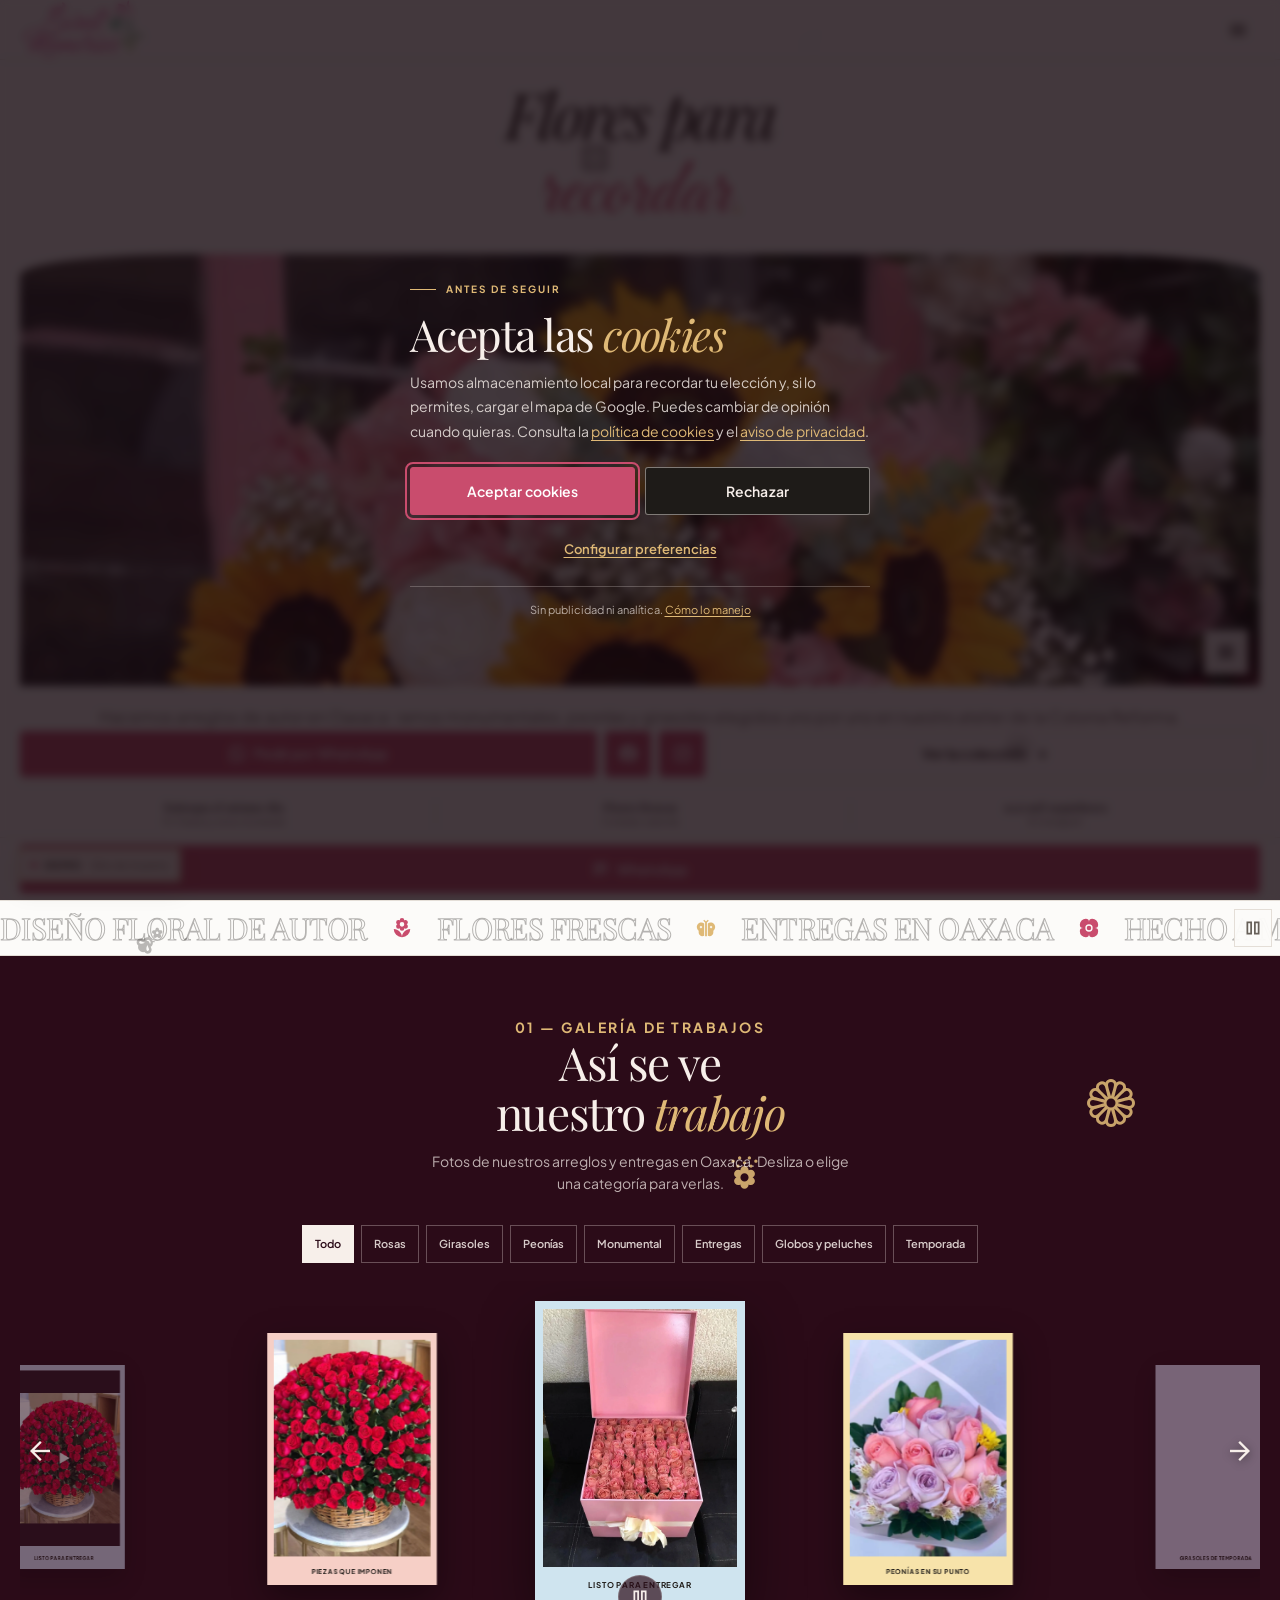
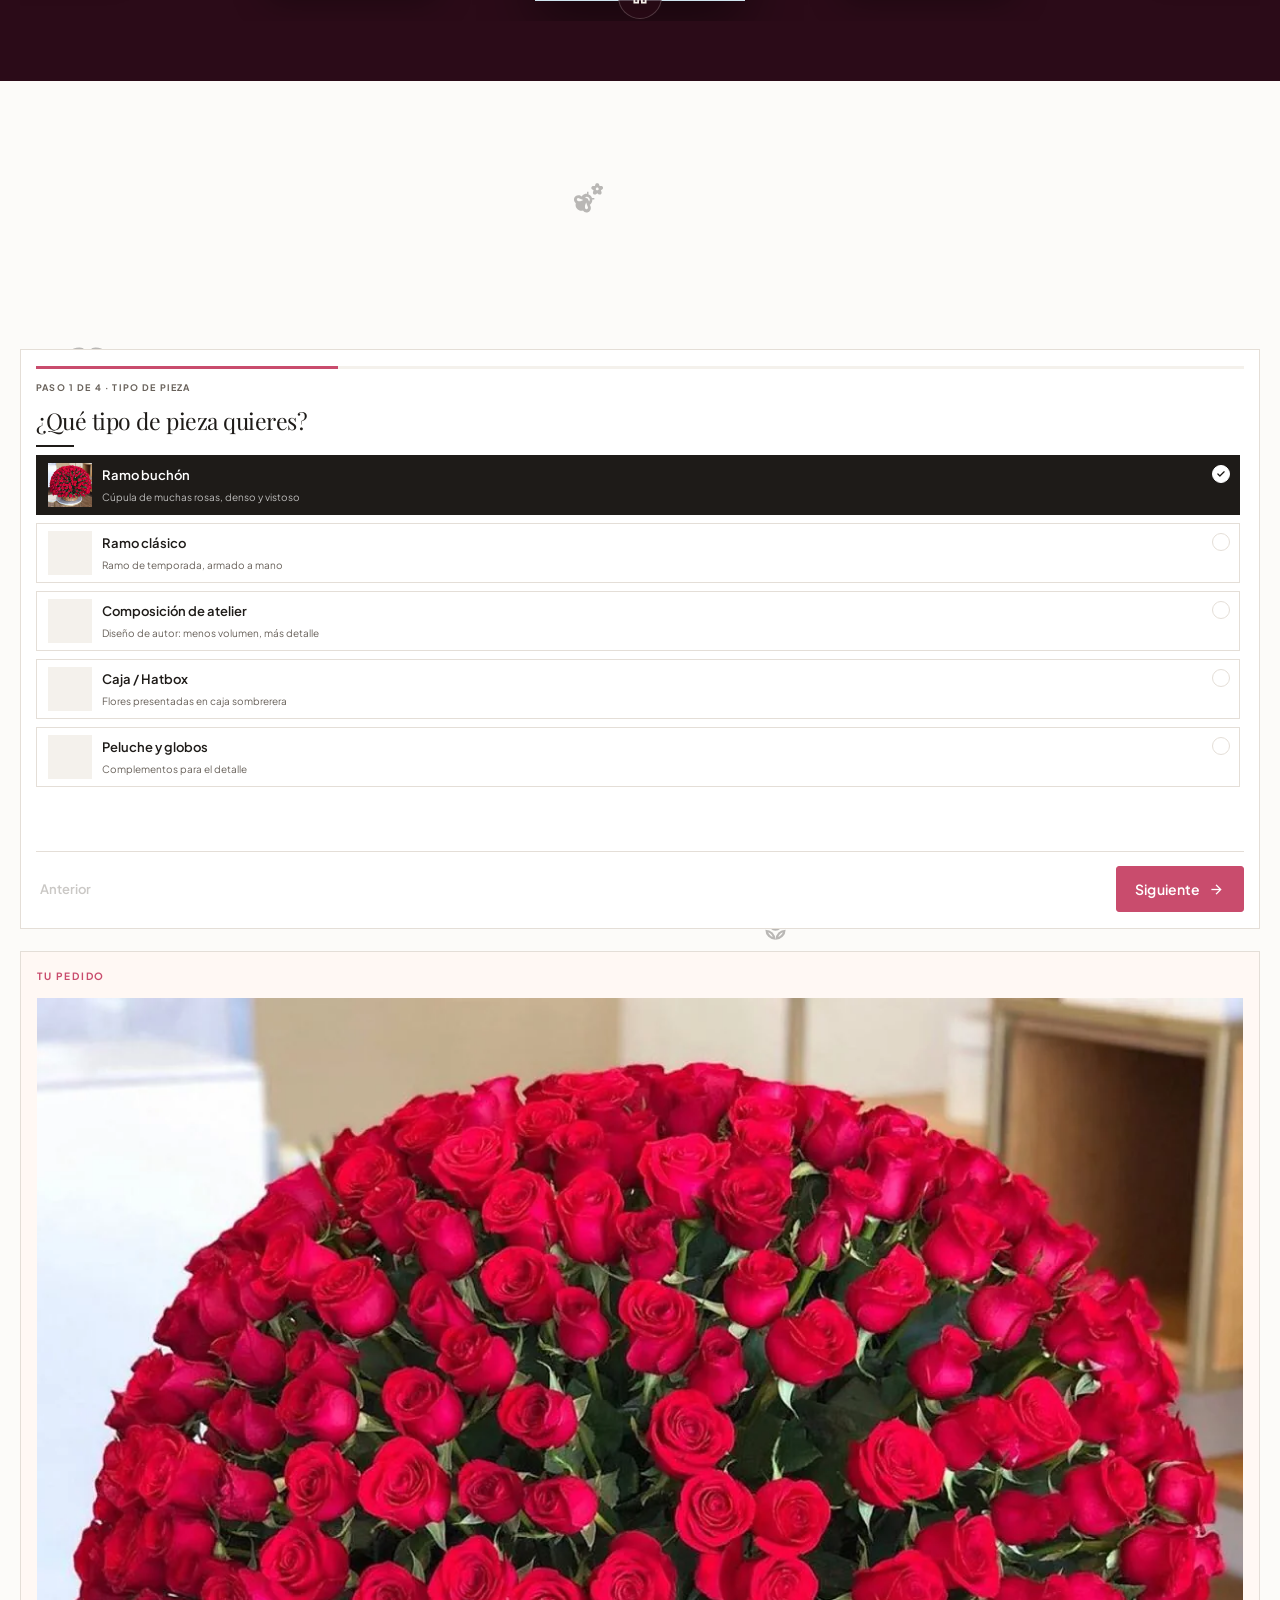
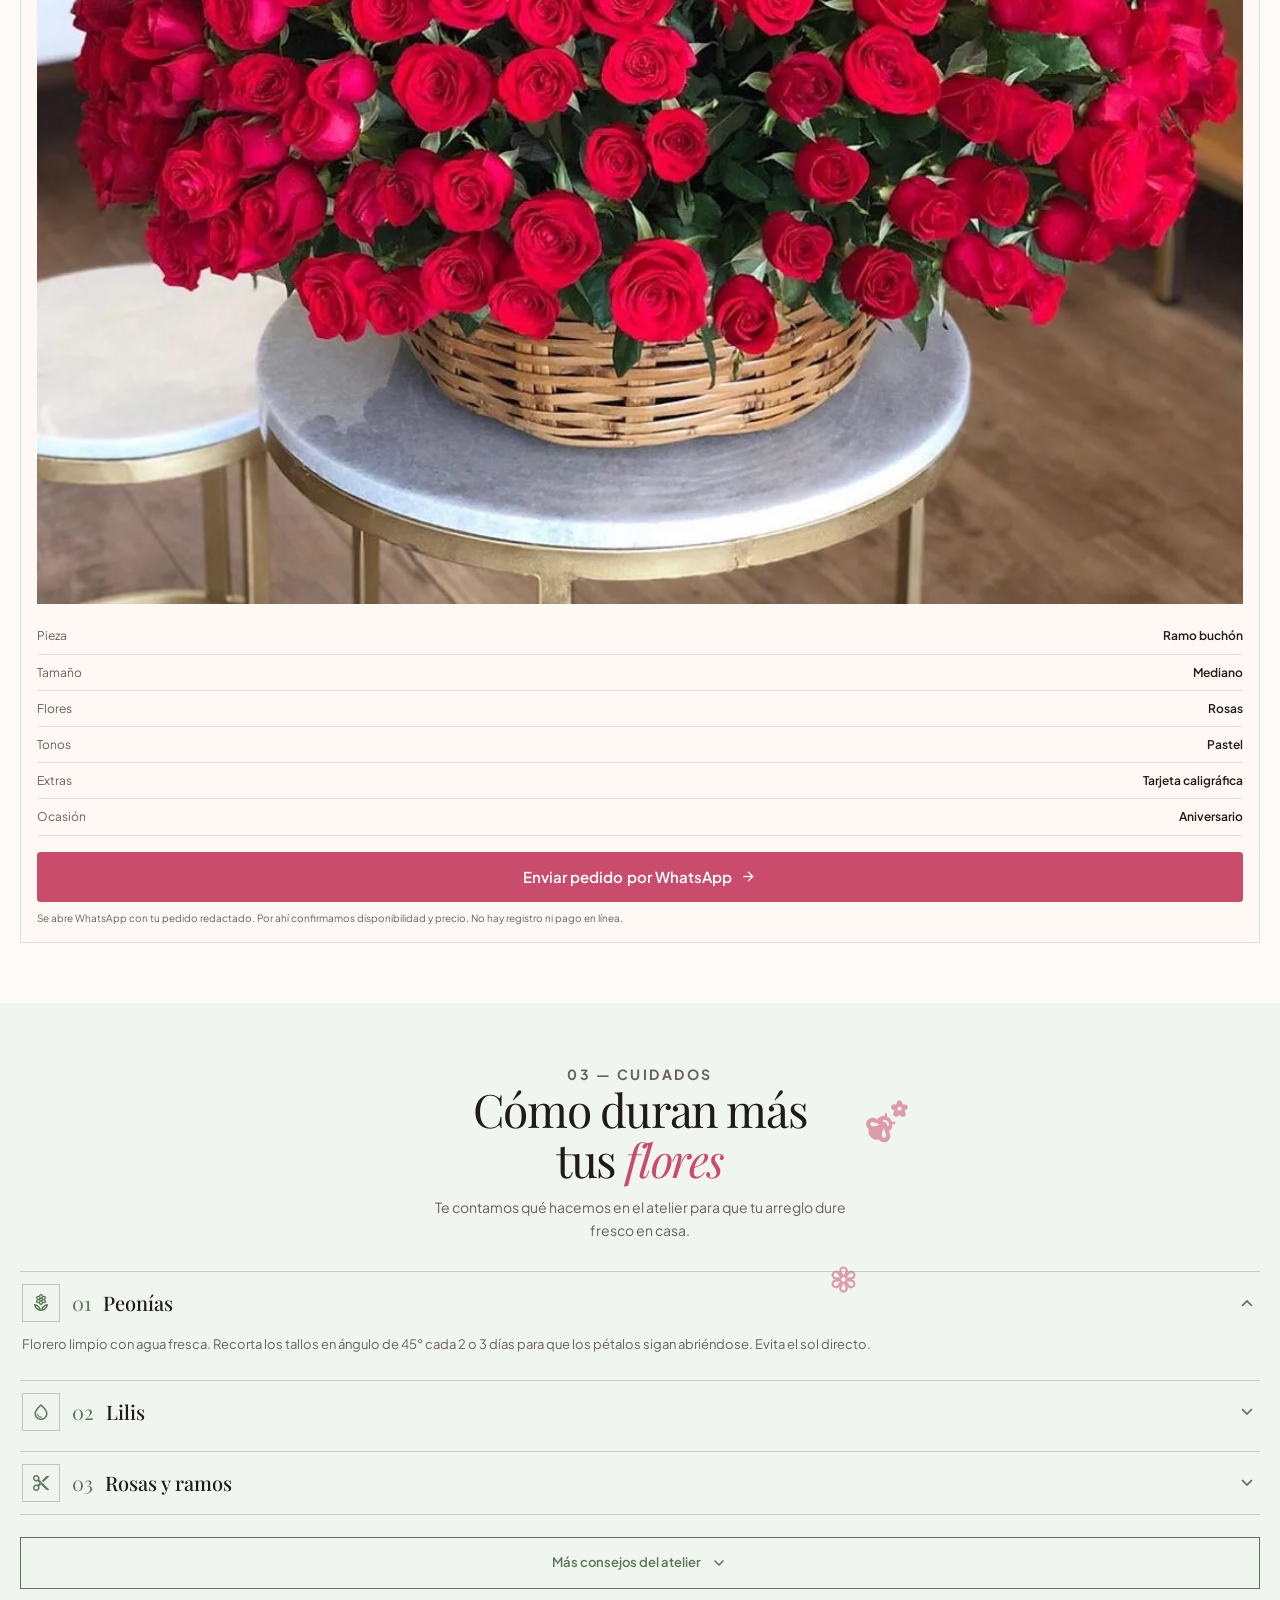
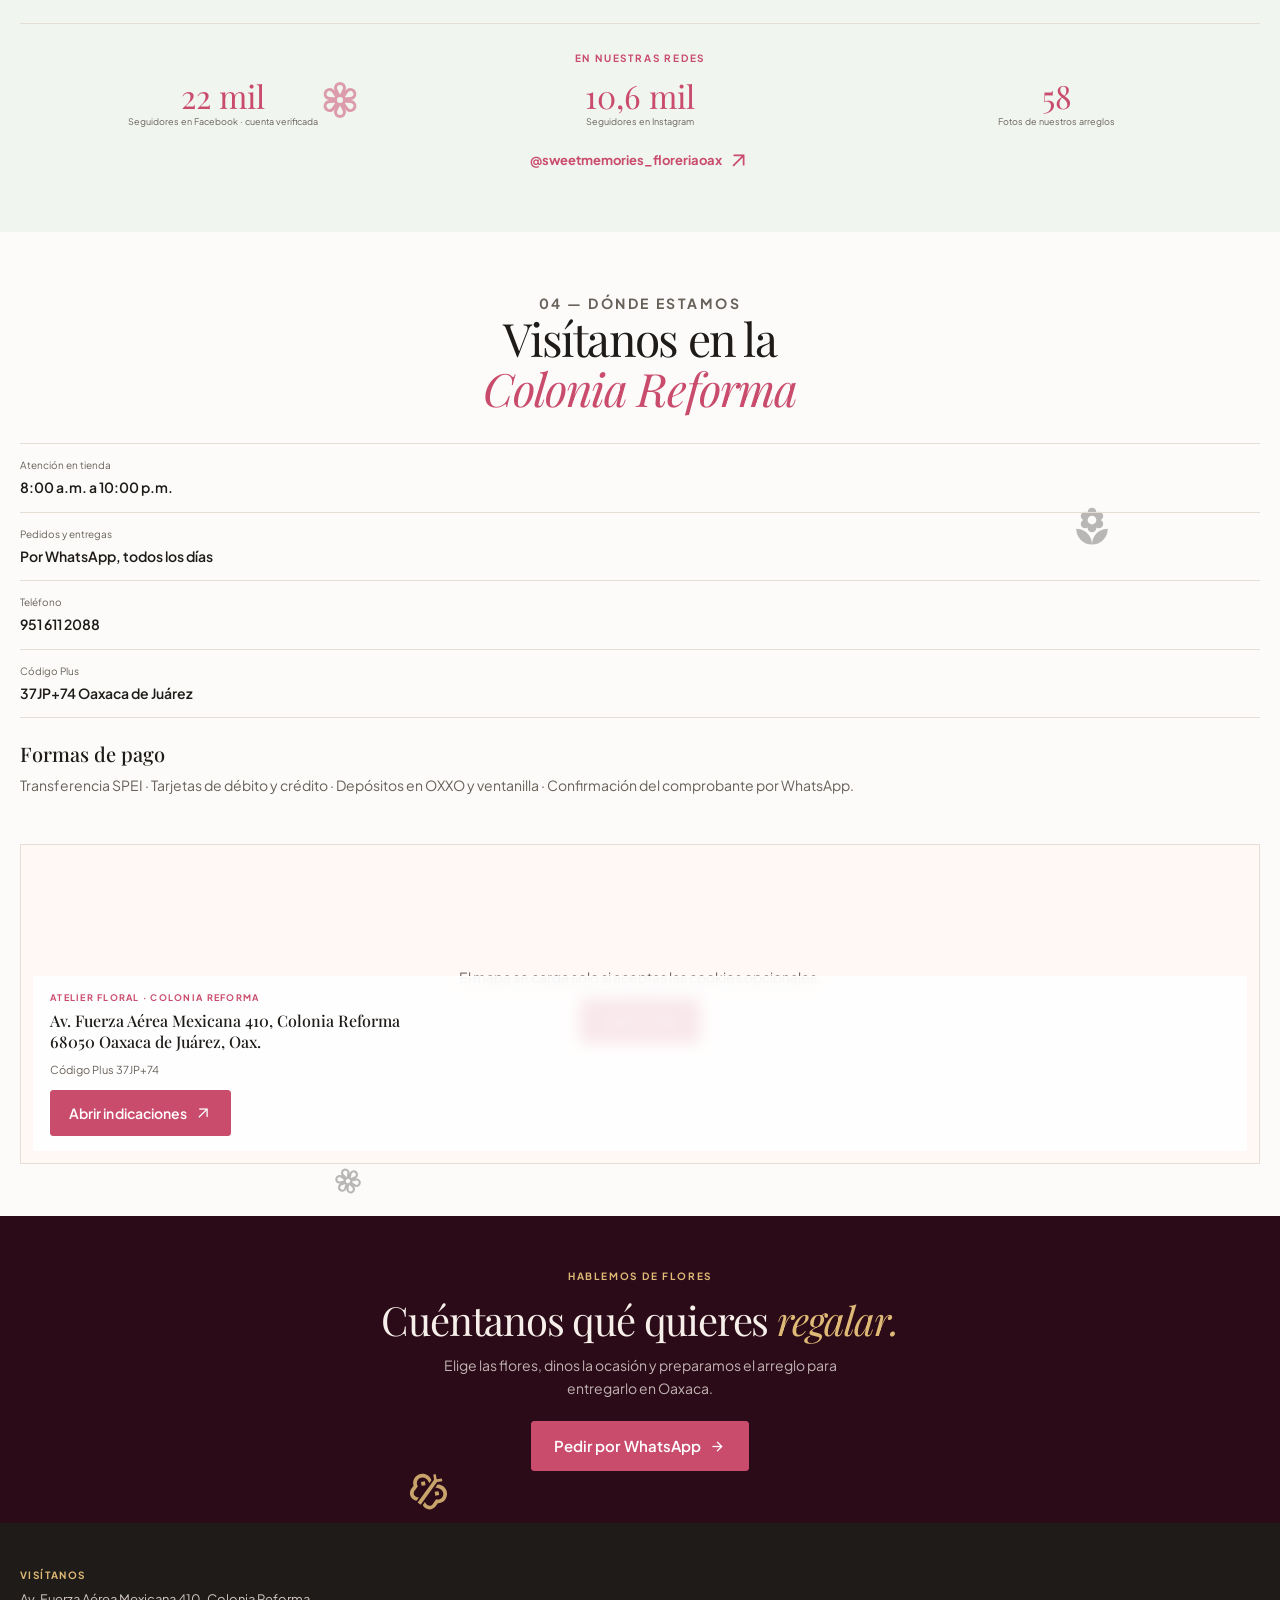
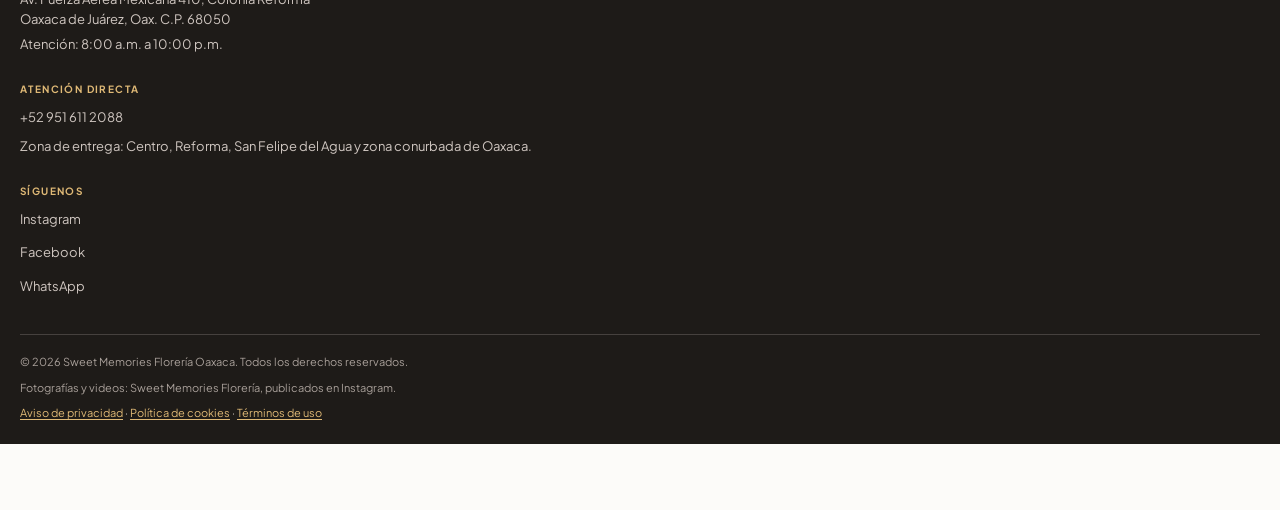
==== movil/index.html @ aa16e993 "redisenar version movil: hero, carrusel, formulario, cuidados y footer" ====
<!doctype html>
<html lang="es" data-type="place" data-motion data-buttons="block">
<head>
  <meta charset="utf-8">
  <meta name="viewport" content="width=device-width, initial-scale=1, viewport-fit=cover, interactive-widget=resizes-content">
  <meta name="theme-color" media="(prefers-color-scheme: light)" content="#fcfbf9">
  <meta name="theme-color" media="(prefers-color-scheme: dark)" content="#1e1b18">
  <title>Sweet Memories | Arreglos florales en Oaxaca de Juárez</title>
  <meta name="description" content="Diseño floral de autor en Oaxaca. Ramos, peonías y girasoles frescos, entregados el mismo día. Pedidos por WhatsApp al 951 611 2088.">
  <meta property="og:type" content="website">
  <meta property="og:title" content="Sweet Memories | Arreglos florales en Oaxaca de Juárez">
  <meta property="og:description" content="Ramos, peonías y girasoles frescos, hechos a mano en Oaxaca y entregados el mismo día.">
  <meta property="og:image" content="og-image.png">
  <meta name="twitter:card" content="summary_large_image">
  <link rel="icon" href="favicon.png" type="image/png" sizes="any">
  <meta name="site-kind" content="other">
  <meta name="page-type" content="place">
  <meta name="page-kind" content="place">
  <link rel="preconnect" href="https://fonts.googleapis.com">
  <link rel="preconnect" href="https://fonts.gstatic.com" crossorigin>
  <link href="https://fonts.googleapis.com/css2?family=Playfair+Display:ital,wght@0,400;0,500;0,600;1,400;1,500&family=Plus+Jakarta+Sans:wght@400;500;600;700&family=Great+Vibes&family=Material+Symbols+Outlined:opsz,wght,FILL@20..48,100..700,0..1&display=swap" rel="stylesheet">
  <link rel="stylesheet" href="css/styles.css">
  <link rel="stylesheet" href="css/ui.css">
  <script>document.documentElement.classList.add('m-enter');setTimeout(function(){document.documentElement.classList.add('m-enter-done')},700)</script>
</head>
<body>
<div class="flora-global" id="flora-global" aria-hidden="true">
  <div class="flora__depth" data-depth="0.04">
        <span class="flora__orbit" data-orbit style="--x:21%;--y:0.5%;--rx:42px;--ry:27px;--s:53px">
          <svg class="flora__item"><use href="#fl-flower"/></svg>
        </span>
        <span class="flora__orbit" data-orbit style="--x:4%;--y:8.19%;--rx:46px;--ry:21px;--s:24px">
          <svg class="flora__item"><use href="#fl-flower-poppy"/></svg>
        </span>
        <span class="flora__orbit" data-orbit style="--x:63%;--y:10.82%;--rx:47px;--ry:18px;--s:51px">
          <svg class="flora__item"><use href="#fl-butterfly-outline"/></svg>
        </span>
        <span class="flora__orbit" data-orbit style="--x:81%;--y:15.96%;--rx:40px;--ry:18px;--s:35px">
          <svg class="flora__item"><use href="#fl-flower-outline"/></svg>
        </span>
        <span class="flora__orbit" data-orbit style="--x:15%;--y:20.54%;--rx:45px;--ry:33px;--s:56px">
          <svg class="flora__item"><use href="#fl-flower-tulip"/></svg>
        </span>
        <span class="flora__orbit" data-orbit style="--x:75%;--y:26.02%;--rx:37px;--ry:15px;--s:40px">
          <svg class="flora__item"><use href="#fl-bee-flower"/></svg>
        </span>
        <span class="flora__orbit" data-orbit style="--x:24%;--y:31.13%;--rx:33px;--ry:18px;--s:26px">
          <svg class="flora__item"><use href="#fl-flower-pollen"/></svg>
        </span>
        <span class="flora__orbit" data-orbit style="--x:79%;--y:36.59%;--rx:45px;--ry:26px;--s:34px">
          <svg class="flora__item"><use href="#fl-flower-tulip-outline"/></svg>
        </span>
        <span class="flora__orbit" data-orbit style="--x:4%;--y:42.52%;--rx:57px;--ry:34px;--s:42px">
          <svg class="flora__item"><use href="#fl-bi-flower1"/></svg>
        </span>
        <span class="flora__orbit" data-orbit style="--x:3%;--y:45.57%;--rx:47px;--ry:29px;--s:22px">
          <svg class="flora__item"><use href="#fl-flower-tulip"/></svg>
        </span>
        <span class="flora__orbit" data-orbit style="--x:77%;--y:50.14%;--rx:33px;--ry:28px;--s:38px">
          <svg class="flora__item"><use href="#fl-bee-flower"/></svg>
        </span>
        <span class="flora__orbit" data-orbit style="--x:9%;--y:55.29%;--rx:39px;--ry:27px;--s:53px">
          <svg class="flora__item"><use href="#fl-flower-tulip"/></svg>
        </span>
        <span class="flora__orbit" data-orbit style="--x:23%;--y:62.54%;--rx:38px;--ry:15px;--s:31px">
          <svg class="flora__item"><use href="#fl-bee-flower"/></svg>
        </span>
        <span class="flora__orbit" data-orbit style="--x:65%;--y:64.83%;--rx:57px;--ry:25px;--s:25px">
          <svg class="flora__item"><use href="#fl-flower"/></svg>
        </span>
        <span class="flora__orbit" data-orbit style="--x:59%;--y:70.91%;--rx:27px;--ry:20px;--s:47px">
          <svg class="flora__item"><use href="#fl-bee-flower"/></svg>
        </span>
        <span class="flora__orbit" data-orbit style="--x:87%;--y:77.09%;--rx:49px;--ry:15px;--s:33px">
          <svg class="flora__item"><use href="#fl-flower"/></svg>
        </span>
        <span class="flora__orbit" data-orbit style="--x:62%;--y:82.01%;--rx:32px;--ry:21px;--s:34px">
              <svg class="flora__item"><use href="#fl-flower"/></svg>
            </span>
        <span class="flora__orbit" data-orbit style="--x:88%;--y:86.56%;--rx:52px;--ry:26px;--s:33px">
              <svg class="flora__item"><use href="#fl-flower-poppy"/></svg>
            </span>
        <span class="flora__orbit" data-orbit style="--x:84%;--y:91.03%;--rx:28px;--ry:17px;--s:35px">
              <svg class="flora__item"><use href="#fl-butterfly-outline"/></svg>
            </span>
        <span class="flora__orbit" data-orbit style="--x:87%;--y:95.01%;--rx:56px;--ry:33px;--s:37px">
              <svg class="flora__item"><use href="#fl-bi-flower3"/></svg>
            </span>
  </div>
  <div class="flora__depth" data-depth="0.08">
        <span class="flora__orbit" data-orbit style="--x:32%;--y:2.28%;--rx:54px;--ry:25px;--s:37px">
          <svg class="flora__item"><use href="#fl-flower-outline"/></svg>
        </span>
        <span class="flora__orbit" data-orbit style="--x:48%;--y:7.51%;--rx:53px;--ry:28px;--s:35px">
          <svg class="flora__item"><use href="#fl-flower-tulip"/></svg>
        </span>
        <span class="flora__orbit" data-orbit style="--x:41%;--y:13.61%;--rx:37px;--ry:30px;--s:56px">
          <svg class="flora__item"><use href="#fl-bee-flower"/></svg>
        </span>
        <span class="flora__orbit" data-orbit style="--x:74%;--y:16.97%;--rx:39px;--ry:23px;--s:51px">
          <svg class="flora__item"><use href="#fl-flower-pollen"/></svg>
        </span>
        <span class="flora__orbit" data-orbit style="--x:81%;--y:21.62%;--rx:34px;--ry:31px;--s:37px">
          <svg class="flora__item"><use href="#fl-flower-tulip-outline"/></svg>
        </span>
        <span class="flora__orbit" data-orbit style="--x:73%;--y:28.52%;--rx:45px;--ry:22px;--s:26px">
          <svg class="flora__item"><use href="#fl-bi-flower1"/></svg>
        </span>
        <span class="flora__orbit" data-orbit style="--x:47%;--y:31.7%;--rx:36px;--ry:20px;--s:28px">
          <svg class="flora__item"><use href="#fl-flower-pollen-outline"/></svg>
        </span>
        <span class="flora__orbit" data-orbit style="--x:42%;--y:37.74%;--rx:48px;--ry:28px;--s:36px">
          <svg class="flora__item"><use href="#fl-butterfly"/></svg>
        </span>
        <span class="flora__orbit" data-orbit style="--x:50%;--y:41.72%;--rx:60px;--ry:36px;--s:44px">
          <svg class="flora__item"><use href="#fl-bi-flower2"/></svg>
        </span>
        <span class="flora__orbit" data-orbit style="--x:39%;--y:46.88%;--rx:38px;--ry:25px;--s:44px">
          <svg class="flora__item"><use href="#fl-flower-tulip-outline"/></svg>
        </span>
        <span class="flora__orbit" data-orbit style="--x:36%;--y:53.51%;--rx:31px;--ry:22px;--s:25px">
          <svg class="flora__item"><use href="#fl-bi-flower1"/></svg>
        </span>
        <span class="flora__orbit" data-orbit style="--x:65%;--y:57.06%;--rx:38px;--ry:16px;--s:36px">
          <svg class="flora__item"><use href="#fl-flower-tulip-outline"/></svg>
        </span>
        <span class="flora__orbit" data-orbit style="--x:81%;--y:64.02%;--rx:35px;--ry:21px;--s:51px">
          <svg class="flora__item"><use href="#fl-bi-flower1"/></svg>
        </span>
        <span class="flora__orbit" data-orbit style="--x:74%;--y:66.4%;--rx:31px;--ry:15px;--s:24px">
          <svg class="flora__item"><use href="#fl-flower-outline"/></svg>
        </span>
        <span class="flora__orbit" data-orbit style="--x:72%;--y:71.62%;--rx:58px;--ry:34px;--s:53px">
          <svg class="flora__item"><use href="#fl-bi-flower1"/></svg>
        </span>
        <span class="flora__orbit" data-orbit style="--x:17%;--y:76.11%;--rx:43px;--ry:28px;--s:42px">
          <svg class="flora__item"><use href="#fl-flower-outline"/></svg>
        </span>
        <span class="flora__orbit" data-orbit style="--x:5%;--y:81.94%;--rx:41px;--ry:31px;--s:37px">
              <svg class="flora__item"><use href="#fl-flower-outline"/></svg>
            </span>
        <span class="flora__orbit" data-orbit style="--x:51%;--y:87.5%;--rx:29px;--ry:16px;--s:38px">
              <svg class="flora__item"><use href="#fl-flower-tulip"/></svg>
            </span>
        <span class="flora__orbit" data-orbit style="--x:14%;--y:90.82%;--rx:29px;--ry:32px;--s:51px">
              <svg class="flora__item"><use href="#fl-bee-flower"/></svg>
            </span>
        <span class="flora__orbit" data-orbit style="--x:67%;--y:96.08%;--rx:41px;--ry:26px;--s:30px">
              <svg class="flora__item"><use href="#fl-flower"/></svg>
            </span>
  </div>
  <div class="flora__depth" data-depth="0.13">
        <span class="flora__orbit" data-orbit style="--x:46%;--y:3.83%;--rx:33px;--ry:21px;--s:23px">
          <svg class="flora__item"><use href="#fl-flower-pollen"/></svg>
        </span>
        <span class="flora__orbit" data-orbit style="--x:64%;--y:10.06%;--rx:58px;--ry:16px;--s:27px">
          <svg class="flora__item"><use href="#fl-flower-tulip-outline"/></svg>
        </span>
        <span class="flora__orbit" data-orbit style="--x:71%;--y:14.61%;--rx:45px;--ry:21px;--s:32px">
          <svg class="flora__item"><use href="#fl-bi-flower1"/></svg>
        </span>
        <span class="flora__orbit" data-orbit style="--x:82%;--y:19.88%;--rx:48px;--ry:21px;--s:40px">
          <svg class="flora__item"><use href="#fl-flower-pollen-outline"/></svg>
        </span>
        <span class="flora__orbit" data-orbit style="--x:18%;--y:23.03%;--rx:38px;--ry:29px;--s:28px">
          <svg class="flora__item"><use href="#fl-butterfly"/></svg>
        </span>
        <span class="flora__orbit" data-orbit style="--x:41%;--y:28.59%;--rx:36px;--ry:23px;--s:44px">
          <svg class="flora__item"><use href="#fl-bi-flower2"/></svg>
        </span>
        <span class="flora__orbit" data-orbit style="--x:65%;--y:33.7%;--rx:39px;--ry:22px;--s:30px">
          <svg class="flora__item"><use href="#fl-flower-poppy"/></svg>
        </span>
        <span class="flora__orbit" data-orbit style="--x:46%;--y:40.31%;--rx:51px;--ry:30px;--s:38px">
          <svg class="flora__item"><use href="#fl-butterfly-outline"/></svg>
        </span>
        <span class="flora__orbit" data-orbit style="--x:58%;--y:43.48%;--rx:57px;--ry:24px;--s:29px">
          <svg class="flora__item"><use href="#fl-flower-pollen-outline"/></svg>
        </span>
        <span class="flora__orbit" data-orbit style="--x:25%;--y:49.08%;--rx:54px;--ry:12px;--s:36px">
          <svg class="flora__item"><use href="#fl-butterfly"/></svg>
        </span>
        <span class="flora__orbit" data-orbit style="--x:25%;--y:53.15%;--rx:57px;--ry:23px;--s:40px">
          <svg class="flora__item"><use href="#fl-bi-flower2"/></svg>
        </span>
        <span class="flora__orbit" data-orbit style="--x:68%;--y:57.31%;--rx:56px;--ry:22px;--s:50px">
          <svg class="flora__item"><use href="#fl-butterfly"/></svg>
        </span>
        <span class="flora__orbit" data-orbit style="--x:66%;--y:64.81%;--rx:52px;--ry:24px;--s:37px">
          <svg class="flora__item"><use href="#fl-bi-flower2"/></svg>
        </span>
        <span class="flora__orbit" data-orbit style="--x:32%;--y:69.73%;--rx:37px;--ry:20px;--s:32px">
          <svg class="flora__item"><use href="#fl-butterfly"/></svg>
        </span>
        <span class="flora__orbit" data-orbit style="--x:7%;--y:72.71%;--rx:36px;--ry:27px;--s:41px">
          <svg class="flora__item"><use href="#fl-bi-flower2"/></svg>
        </span>
        <span class="flora__orbit" data-orbit style="--x:6%;--y:79.46%;--rx:58px;--ry:18px;--s:27px">
          <svg class="flora__item"><use href="#fl-flower-pollen"/></svg>
        </span>
        <span class="flora__orbit" data-orbit style="--x:34%;--y:83.85%;--rx:46px;--ry:30px;--s:22px">
              <svg class="flora__item"><use href="#fl-flower-pollen"/></svg>
            </span>
        <span class="flora__orbit" data-orbit style="--x:57%;--y:86.93%;--rx:32px;--ry:21px;--s:34px">
              <svg class="flora__item"><use href="#fl-flower-tulip-outline"/></svg>
            </span>
        <span class="flora__orbit" data-orbit style="--x:43%;--y:93.86%;--rx:29px;--ry:22px;--s:50px">
              <svg class="flora__item"><use href="#fl-bi-flower1"/></svg>
            </span>
  </div>
  <div class="flora__depth" data-depth="0.18">
        <span class="flora__orbit" data-orbit style="--x:47%;--y:5.59%;--rx:37px;--ry:27px;--s:55px">
          <svg class="flora__item"><use href="#fl-flower-pollen-outline"/></svg>
        </span>
        <span class="flora__orbit" data-orbit style="--x:68%;--y:11.39%;--rx:45px;--ry:23px;--s:48px">
          <svg class="flora__item"><use href="#fl-butterfly"/></svg>
        </span>
        <span class="flora__orbit" data-orbit style="--x:72%;--y:16.89%;--rx:37px;--ry:15px;--s:40px">
          <svg class="flora__item"><use href="#fl-bi-flower2"/></svg>
        </span>
        <span class="flora__orbit" data-orbit style="--x:87%;--y:19.53%;--rx:58px;--ry:24px;--s:52px">
          <svg class="flora__item"><use href="#fl-flower-poppy"/></svg>
        </span>
        <span class="flora__orbit" data-orbit style="--x:25%;--y:26.98%;--rx:30px;--ry:14px;--s:29px">
          <svg class="flora__item"><use href="#fl-butterfly-outline"/></svg>
        </span>
        <span class="flora__orbit" data-orbit style="--x:12%;--y:30.59%;--rx:30px;--ry:16px;--s:24px">
          <svg class="flora__item"><use href="#fl-flower-outline"/></svg>
        </span>
        <span class="flora__orbit" data-orbit style="--x:24%;--y:34.97%;--rx:42px;--ry:24px;--s:32px">
          <svg class="flora__item"><use href="#fl-flower-tulip"/></svg>
        </span>
        <span class="flora__orbit" data-orbit style="--x:75%;--y:41.74%;--rx:54px;--ry:32px;--s:40px">
          <svg class="flora__item"><use href="#fl-bee-flower"/></svg>
        </span>
        <span class="flora__orbit" data-orbit style="--x:88%;--y:44.94%;--rx:58px;--ry:34px;--s:41px">
          <svg class="flora__item"><use href="#fl-flower-poppy"/></svg>
        </span>
        <span class="flora__orbit" data-orbit style="--x:91%;--y:50.14%;--rx:37px;--ry:30px;--s:54px">
          <svg class="flora__item"><use href="#fl-butterfly-outline"/></svg>
        </span>
        <span class="flora__orbit" data-orbit style="--x:45%;--y:55.94%;--rx:52px;--ry:23px;--s:32px">
          <svg class="flora__item"><use href="#fl-bi-flower3"/></svg>
        </span>
        <span class="flora__orbit" data-orbit style="--x:56%;--y:59.59%;--rx:43px;--ry:13px;--s:37px">
          <svg class="flora__item"><use href="#fl-butterfly-outline"/></svg>
        </span>
        <span class="flora__orbit" data-orbit style="--x:80%;--y:66.5%;--rx:50px;--ry:33px;--s:50px">
          <svg class="flora__item"><use href="#fl-bi-flower3"/></svg>
        </span>
        <span class="flora__orbit" data-orbit style="--x:84%;--y:69.77%;--rx:58px;--ry:18px;--s:43px">
          <svg class="flora__item"><use href="#fl-butterfly-outline"/></svg>
        </span>
        <span class="flora__orbit" data-orbit style="--x:53%;--y:75.43%;--rx:38px;--ry:22px;--s:38px">
          <svg class="flora__item"><use href="#fl-bi-flower3"/></svg>
        </span>
        <span class="flora__orbit" data-orbit style="--x:42%;--y:80.86%;--rx:51px;--ry:13px;--s:24px">
          <svg class="flora__item"><use href="#fl-flower-pollen-outline"/></svg>
        </span>
        <span class="flora__orbit" data-orbit style="--x:55%;--y:84.27%;--rx:52px;--ry:29px;--s:33px">
              <svg class="flora__item"><use href="#fl-flower-pollen-outline"/></svg>
            </span>
        <span class="flora__orbit" data-orbit style="--x:90%;--y:90.43%;--rx:53px;--ry:20px;--s:50px">
              <svg class="flora__item"><use href="#fl-butterfly"/></svg>
            </span>
        <span class="flora__orbit" data-orbit style="--x:26%;--y:93.74%;--rx:29px;--ry:25px;--s:25px">
              <svg class="flora__item"><use href="#fl-bi-flower2"/></svg>
            </span>
  </div>
</div>
  <a class="skip-link" href="#main">Saltar al contenido</a>

  <!-- Iconos florales y mariposas: Material Design Icons (Apache 2.0) y Bootstrap Icons (MIT). Descargados en assets/icons/, incrustados inline sin CDN. -->
  <svg class="svg-sprite" width="0" height="0" aria-hidden="true" focusable="false">
    <symbol id="fl-flower" viewBox="0 0 24 24" fill="currentColor"><path d="M3,13A9,9 0 0,0 12,22C12,17 7.97,13 3,13M12,5.5A2.5,2.5 0 0,1 14.5,8A2.5,2.5 0 0,1 12,10.5A2.5,2.5 0 0,1 9.5,8A2.5,2.5 0 0,1 12,5.5M5.6,10.25A2.5,2.5 0 0,0 8.1,12.75C8.63,12.75 9.12,12.58 9.5,12.31C9.5,12.37 9.5,12.43 9.5,12.5A2.5,2.5 0 0,0 12,15A2.5,2.5 0 0,0 14.5,12.5C14.5,12.43 14.5,12.37 14.5,12.31C14.88,12.58 15.37,12.75 15.9,12.75C17.28,12.75 18.4,11.63 18.4,10.25C18.4,9.25 17.81,8.4 16.97,8C17.81,7.6 18.4,6.74 18.4,5.75C18.4,4.37 17.28,3.25 15.9,3.25C15.37,3.25 14.88,3.41 14.5,3.69C14.5,3.63 14.5,3.56 14.5,3.5A2.5,2.5 0 0,0 12,1A2.5,2.5 0 0,0 9.5,3.5C9.5,3.56 9.5,3.63 9.5,3.69C9.12,3.41 8.63,3.25 8.1,3.25A2.5,2.5 0 0,0 5.6,5.75C5.6,6.74 6.19,7.6 7.03,8C6.19,8.4 5.6,9.25 5.6,10.25M12,22A9,9 0 0,0 21,13C16,13 12,17 12,22Z" /></symbol>
    <symbol id="fl-flower-outline" viewBox="0 0 24 24" fill="currentColor"><path d="M8.66,13.07C6.92,13.07 5.5,11.66 5.5,9.93C5.5,9.22 5.76,8.54 6.19,8C5.77,7.46 5.5,6.78 5.5,6.07C5.5,4.34 6.93,2.93 8.66,2.93L9.09,2.96C9.56,1.81 10.69,1 12,1C13.31,1 14.44,1.81 14.91,2.96L15.34,2.93C17.07,2.93 18.5,4.34 18.5,6.07C18.5,6.78 18.24,7.46 17.81,8C18.23,8.54 18.5,9.22 18.5,9.93C18.5,11.66 17.07,13.07 15.34,13.07L14.91,13.04C14.44,14.19 13.31,15 12,15C10.69,15 9.56,14.19 9.09,13.04L8.66,13.07M12,13C12.62,13 13.12,12.5 13.14,11.9L13.03,10.81C12.71,10.93 12.36,11 12,11C11.64,11 11.3,10.93 11,10.81L10.86,11.9C10.88,12.5 11.38,13 12,13M15.34,11.07C15.97,11.07 16.5,10.56 16.5,9.92C16.5,9.5 16.23,9.08 15.83,8.89L14.95,8.47C14.83,9.21 14.44,9.85 13.89,10.3L14.7,10.87C14.88,11 15.1,11.07 15.34,11.07M14.69,5.13L13.87,5.69C14.43,6.14 14.82,6.78 14.94,7.5L15.82,7.1C16.23,6.9 16.5,6.5 16.5,6.07C16.5,5.44 15.97,4.93 15.34,4.93C15.11,4.93 14.89,5 14.69,5.13M12,3C11.38,3 10.88,3.5 10.86,4.1L11,5.19C11.3,5.07 11.64,5 12,5C12.36,5 12.71,5.07 13.03,5.19L13.14,4.1C13.12,3.5 12.62,3 12,3M8.66,4.93C8.03,4.93 7.5,5.44 7.5,6.07C7.5,6.5 7.77,6.9 8.17,7.1L9.05,7.5C9.17,6.78 9.56,6.14 10.11,5.69L9.3,5.13C9.12,5 8.9,4.93 8.66,4.93M8.17,8.9C7.77,9.1 7.5,9.5 7.5,9.92C7.5,10.55 8.03,11.06 8.66,11.06C8.89,11.06 9.11,11 9.31,10.86L10.12,10.31C9.56,9.86 9.17,9.22 9.05,8.5L8.17,8.9M12,22A9,9 0 0,1 3,13A9,9 0 0,1 12,22A9,9 0 0,1 21,13A9,9 0 0,1 12,22M14.44,19.56C16.34,18.85 17.85,17.34 18.56,15.44C16.66,16.14 15.15,17.66 14.44,19.56M5.44,15.44C6.15,17.34 7.66,18.85 9.56,19.56C8.86,17.66 7.34,16.15 5.44,15.44Z" /></symbol>
    <symbol id="fl-flower-pollen" viewBox="0 0 24 24" fill="currentColor"><path d="M18.4 12.75C18.4 11.37 17.28 10.25 15.9 10.25C15.37 10.25 14.88 10.41 14.5 10.69V10.5C14.5 9.12 13.38 8 12 8S9.5 9.12 9.5 10.5V10.69C9.12 10.41 8.63 10.25 8.1 10.25C6.72 10.25 5.6 11.37 5.6 12.75C5.6 13.74 6.19 14.6 7.03 15C6.19 15.4 5.6 16.25 5.6 17.25C5.6 18.63 6.72 19.75 8.1 19.75C8.63 19.75 9.12 19.58 9.5 19.31V19.5C9.5 20.88 10.62 22 12 22S14.5 20.88 14.5 19.5V19.31C14.88 19.58 15.37 19.75 15.9 19.75C17.28 19.75 18.4 18.63 18.4 17.25C18.4 16.25 17.81 15.4 16.97 15C17.81 14.6 18.4 13.74 18.4 12.75M12 17.5C10.62 17.5 9.5 16.38 9.5 15S10.62 12.5 12 12.5 14.5 13.62 14.5 15 13.38 17.5 12 17.5M11 6C11 5.45 11.45 5 12 5S13 5.45 13 6 12.55 7 12 7 11 6.55 11 6M7 8C7 7.45 7.45 7 8 7S9 7.45 9 8 8.55 9 8 9 7 8.55 7 8M5 6C4.45 6 4 5.55 4 5S4.45 4 5 4 6 4.45 6 5 5.55 6 5 6M8 3C8 2.45 8.45 2 9 2S10 2.45 10 3 9.55 4 9 4 8 3.55 8 3M14 3C14 2.45 14.45 2 15 2S16 2.45 16 3 15.55 4 15 4 14 3.55 14 3M20 5C20 5.55 19.55 6 19 6S18 5.55 18 5 18.45 4 19 4 20 4.45 20 5M16 7C16.55 7 17 7.45 17 8S16.55 9 16 9 15 8.55 15 8 15.45 7 16 7Z" /></symbol>
    <symbol id="fl-flower-pollen-outline" viewBox="0 0 24 24" fill="currentColor"><path d="M11 6C11 5.45 11.45 5 12 5S13 5.45 13 6 12.55 7 12 7 11 6.55 11 6M8 9C8.55 9 9 8.55 9 8S8.55 7 8 7 7 7.45 7 8 7.45 9 8 9M6 5C6 4.45 5.55 4 5 4S4 4.45 4 5 4.45 6 5 6 6 5.55 6 5M9 4C9.55 4 10 3.55 10 3S9.55 2 9 2 8 2.45 8 3 8.45 4 9 4M15 4C15.55 4 16 3.55 16 3S15.55 2 15 2 14 2.45 14 3 14.45 4 15 4M19 4C18.45 4 18 4.45 18 5S18.45 6 19 6 20 5.55 20 5 19.55 4 19 4M15 8C15 8.55 15.45 9 16 9S17 8.55 17 8 16.55 7 16 7 15 7.45 15 8M18.5 13.07C18.5 13.78 18.24 14.46 17.81 15C18.23 15.54 18.5 16.22 18.5 16.93C18.5 18.66 17.07 20.07 15.34 20.07L14.91 20.04C14.44 21.19 13.31 22 12 22S9.56 21.19 9.09 20.04L8.66 20.07C6.92 20.07 5.5 18.66 5.5 16.93C5.5 16.22 5.76 15.54 6.19 15C5.77 14.46 5.5 13.78 5.5 13.07C5.5 11.34 6.93 9.93 8.66 9.93L9.09 9.96C9.56 8.81 10.69 8 12 8S14.44 8.81 14.91 9.96L15.34 9.93C17.07 9.93 18.5 11.34 18.5 13.07M7.5 13.07C7.5 13.5 7.77 13.9 8.17 14.1L9.05 14.5C9.17 13.78 9.56 13.14 10.11 12.69L9.3 12.13C9.12 12 8.9 11.93 8.66 11.93C8.03 11.93 7.5 12.44 7.5 13.07M10.12 17.31C9.56 16.86 9.17 16.22 9.05 15.5L8.17 15.9C7.77 16.1 7.5 16.5 7.5 16.92C7.5 17.55 8.03 18.06 8.66 18.06C8.89 18.06 9.11 18 9.31 17.86L10.12 17.31M13.14 18.9L13.03 17.81C12.71 17.93 12.36 18 12 18S11.3 17.93 11 17.81L10.86 18.9C10.88 19.5 11.38 20 12 20S13.12 19.5 13.14 18.9M13.14 11.1C13.12 10.5 12.62 10 12 10S10.88 10.5 10.86 11.1L11 12.19C11.3 12.07 11.64 12 12 12S12.71 12.07 13.03 12.19L13.14 11.1M16.5 16.92C16.5 16.5 16.23 16.08 15.83 15.89L14.95 15.47C14.83 16.21 14.44 16.85 13.89 17.3L14.7 17.87C14.88 18 15.1 18.07 15.34 18.07C15.97 18.07 16.5 17.56 16.5 16.92M16.5 13.07C16.5 12.44 15.97 11.93 15.34 11.93C15.11 11.93 14.89 12 14.69 12.13L13.87 12.69C14.43 13.14 14.82 13.78 14.94 14.5L15.82 14.1C16.23 13.9 16.5 13.5 16.5 13.07Z" /></symbol>
    <symbol id="fl-flower-poppy" viewBox="0 0 24 24" fill="currentColor"><path d="M18.5,12A3.5,3.5 0 0,0 22,8.5A6.5,6.5 0 0,0 15.5,2A3.5,3.5 0 0,0 12,5.5A3.5,3.5 0 0,0 8.5,2A6.5,6.5 0 0,0 2,8.5A3.5,3.5 0 0,0 5.5,12A3.5,3.5 0 0,0 2,15.5A6.5,6.5 0 0,0 8.5,22A3.5,3.5 0 0,0 12,18.5A3.5,3.5 0 0,0 15.5,22A6.5,6.5 0 0,0 22,15.5A3.5,3.5 0 0,0 18.5,12M12,16A4,4 0 0,1 8,12A4,4 0 0,1 12,8A4,4 0 0,1 16,12A4,4 0 0,1 12,16M14.5,12A2.5,2.5 0 0,1 12,14.5A2.5,2.5 0 0,1 9.5,12A2.5,2.5 0 0,1 12,9.5A2.5,2.5 0 0,1 14.5,12Z" /></symbol>
    <symbol id="fl-flower-tulip" viewBox="0 0 24 24" fill="currentColor"><path d="M3,13A9,9 0 0,0 12,22A9,9 0 0,0 3,13M12,22A9,9 0 0,0 21,13A9,9 0 0,0 12,22M18,3V8A6,6 0 0,1 12,14A6,6 0 0,1 6,8V3C6.74,3 7.47,3.12 8.16,3.39C8.71,3.62 9.2,3.96 9.61,4.39L12,2L14.39,4.39C14.8,3.96 15.29,3.62 15.84,3.39C16.53,3.12 17.26,3 18,3Z" /></symbol>
    <symbol id="fl-flower-tulip-outline" viewBox="0 0 24 24" fill="currentColor"><path d="M3,13A9,9 0 0,0 12,22A9,9 0 0,0 3,13M5.44,15.44C7.35,16.15 8.85,17.65 9.56,19.56C7.65,18.85 6.15,17.35 5.44,15.44M12,22A9,9 0 0,0 21,13A9,9 0 0,0 12,22M14.42,19.57C15.11,17.64 16.64,16.11 18.57,15.42C17.86,17.34 16.34,18.86 14.42,19.57M12,14A6,6 0 0,0 18,8V3C17.26,3 16.53,3.12 15.84,3.39C15.29,3.62 14.8,3.96 14.39,4.39L12,2L9.61,4.39C9.2,3.96 8.71,3.62 8.16,3.39C7.47,3.12 6.74,3 6,3V8A6,6 0 0,0 12,14M8,5.61L9.57,7.26L12,4.83L14.43,7.26L16,5.61V8A4,4 0 0,1 12,12A4,4 0 0,1 8,8V5.61Z" /></symbol>
    <symbol id="fl-butterfly" viewBox="0 0 24 24" fill="currentColor"><path d="M13 21H11V6L9.03 3.97L10 3L12 5L14 3L15 4L13 6V21M7 6C4.24 6 2 8.24 2 11C2 12.64 2.79 14.09 4 15H4V17C4 19.21 5.79 21 8 21C8.72 21 9.39 20.81 9.97 20.5L10 20.46V7C9.16 6.37 8.13 6 7 6M6.5 12.5L5 11L6.5 9.5L8 11L6.5 12.5M22 11C22 8.24 19.76 6 17 6C15.88 6 14.85 6.37 14 7L14 7V20.46C14.59 20.81 15.27 21 16 21C18.21 21 20 19.21 20 17V15H20C21.21 14.09 22 12.64 22 11M17.5 12.5L16 11L17.5 9.5L19 11L17.5 12.5Z" /></symbol>
    <symbol id="fl-butterfly-outline" viewBox="0 0 24 24" fill="currentColor"><path d="M13 21H11V6L9.03 3.97L10 3L12 5L14 3L15 4L13 6V21M14 9H14V7C14.84 6.37 15.88 6 17 6C19.76 6 22 8.24 22 11C22 12.64 21.21 14.09 20 15H20V17C20 19.21 18.21 21 16 21C15.27 21 14.59 20.81 14 20.46V18.46C14.59 18.81 15.27 19 16 19C17.1 19 18 18.1 18 17V13.83C19.17 13.42 20 12.31 20 11C20 9.35 18.67 8 17 8H17C15.88 8 14.84 8.37 14 9M10 9H10C9.16 8.37 8.13 8 7 8H7C5.33 8 4 9.35 4 11C4 12.31 4.84 13.42 6 13.83V17C6 18.1 6.9 19 8 19C8.73 19 9.41 18.81 10 18.46V20.46C9.41 20.81 8.73 21 8 21C5.79 21 4 19.21 4 17V15H4C2.79 14.09 2 12.64 2 11C2 8.24 4.24 6 7 6C8.13 6 9.16 6.37 10 7V9M9 11L7.5 9.5L6 11L7.5 12.5L9 11M18 11L16.5 9.5L15 11L16.5 12.5L18 11Z" /></symbol>
    <symbol id="fl-bee-flower" viewBox="0 0 24 24" fill="currentColor"><path d="M11.6 13V12.9L11.3 12.6H11.2L9.6 12C10 11.7 10.4 11.5 10.9 11.5C11.4 11.5 11.9 11.7 12.3 12.1C12.7 12.5 12.9 12.9 12.9 13.4C12.9 13.9 12.8 14.3 12.4 14.7L11.6 13M9.7 19.3C9.4 18.3 9.6 17.1 10.4 15.5L11.6 18.6C11.8 19.2 11.6 19.6 11 19.9C10.4 20.2 10 20 9.7 19.3M4.1 13.1C4.3 12.5 4.7 12.3 5.3 12.5L8.5 13.7C6.9 14.5 5.7 14.7 4.7 14.4C4.1 14.1 3.9 13.7 4.1 13.1M12 8.1H11V9.5H10.6C9.5 9.5 8.6 9.9 7.8 10.7L7.4 11.3L6 10.5C5.7 10.4 5.4 10.4 5 10.4C4.4 10.4 3.8 10.6 3.3 11S2.4 11.8 2.2 12.4C2 13.1 2 13.7 2.2 14.4C2.5 15.1 2.8 15.6 3.3 15.9C2.9 17.4 3.2 18.7 4.3 19.8C5.1 20.6 6 21 7.1 21C7.6 21 7.9 21 8.2 20.9C8.8 21.7 9.6 22.2 10.6 22.2C10.9 22.2 11.3 22.2 11.6 22.1C12.2 21.9 12.6 21.5 13 21C13.4 20.4 13.6 19.9 13.6 19.3C13.6 18.9 13.6 18.6 13.5 18.3L12.9 16.9L13.5 16.5C14.3 15.7 14.7 14.6 14.6 13.4H16V12.4H14.4C14 11.2 13.2 10.4 12 10V8.1M17.3 6.8C17.1 6.6 17 6.3 17 6.1C17 5.8 17.1 5.6 17.3 5.4C17.5 5.2 17.7 5.1 18 5.1S18.5 5.2 18.7 5.4C18.9 5.5 19 5.8 19 6.1C19 6.4 18.9 6.6 18.7 6.8C18.5 7 18.3 7 18 7S17.5 7 17.3 6.8M20.7 4.1H19.6L19.3 3.2C19.1 2.5 18.7 2.2 18 2.2C17.3 2.2 16.8 2.5 16.7 3.2L16.4 4.1H15.3C14.7 4.1 14.3 4.4 14 5C13.8 5.6 14 6.1 14.6 6.5L15.5 7L15.1 8.2C14.9 8.6 15 9 15.2 9.4C15.5 9.8 15.8 10 16.3 10C16.7 10 17 9.9 17.2 9.7L18 9.1L18.8 9.8C19 9.9 19.3 10 19.7 10C20.2 10 20.5 9.8 20.8 9.4C21 9 21.1 8.6 20.9 8.2L20.5 7L21.3 6.5C21.9 6.1 22.1 5.6 21.9 5C21.7 4.3 21.3 4.1 20.7 4.1Z" /></symbol>
    <symbol id="fl-bi-flower1" viewBox="0 0 16 16" fill="currentColor"><path d="M6.174 1.184a2 2 0 0 1 3.652 0A2 2 0 0 1 12.99 3.01a2 2 0 0 1 1.826 3.164 2 2 0 0 1 0 3.652 2 2 0 0 1-1.826 3.164 2 2 0 0 1-3.164 1.826 2 2 0 0 1-3.652 0A2 2 0 0 1 3.01 12.99a2 2 0 0 1-1.826-3.164 2 2 0 0 1 0-3.652A2 2 0 0 1 3.01 3.01a2 2 0 0 1 3.164-1.826M8 1a1 1 0 0 0-.998 1.03l.01.091q.017.116.054.296c.049.241.122.542.213.887.182.688.428 1.513.676 2.314L8 5.762l.045-.144c.248-.8.494-1.626.676-2.314.091-.345.164-.646.213-.887a5 5 0 0 0 .064-.386L9 2a1 1 0 0 0-1-1M2 9l.03-.002.091-.01a5 5 0 0 0 .296-.054c.241-.049.542-.122.887-.213a61 61 0 0 0 2.314-.676L5.762 8l-.144-.045a61 61 0 0 0-2.314-.676 17 17 0 0 0-.887-.213 5 5 0 0 0-.386-.064L2 7a1 1 0 1 0 0 2m7 5-.002-.03a5 5 0 0 0-.064-.386 16 16 0 0 0-.213-.888 61 61 0 0 0-.676-2.314L8 10.238l-.045.144c-.248.8-.494 1.626-.676 2.314-.091.345-.164.646-.213.887a5 5 0 0 0-.064.386L7 14a1 1 0 1 0 2 0m-5.696-2.134.025-.017a5 5 0 0 0 .303-.248c.184-.164.408-.377.661-.629A61 61 0 0 0 5.96 9.23l.103-.111-.147.033a61 61 0 0 0-2.343.572c-.344.093-.64.18-.874.258a5 5 0 0 0-.367.138l-.027.014a1 1 0 1 0 1 1.732zM4.5 14.062a1 1 0 0 0 1.366-.366l.014-.027q.014-.03.036-.084a5 5 0 0 0 .102-.283c.078-.233.165-.53.258-.874a61 61 0 0 0 .572-2.343l.033-.147-.11.102a61 61 0 0 0-1.743 1.667 17 17 0 0 0-.629.66 5 5 0 0 0-.248.304l-.017.025a1 1 0 0 0 .366 1.366m9.196-8.196a1 1 0 0 0-1-1.732l-.025.017a5 5 0 0 0-.303.248 17 17 0 0 0-.661.629A61 61 0 0 0 10.04 6.77l-.102.111.147-.033a61 61 0 0 0 2.342-.572c.345-.093.642-.18.875-.258a5 5 0 0 0 .367-.138zM11.5 1.938a1 1 0 0 0-1.366.366l-.014.027q-.014.03-.036.084a5 5 0 0 0-.102.283c-.078.233-.165.53-.258.875a61 61 0 0 0-.572 2.342l-.033.147.11-.102a61 61 0 0 0 1.743-1.667c.252-.253.465-.477.629-.66a5 5 0 0 0 .248-.304l.017-.025a1 1 0 0 0-.366-1.366M14 9a1 1 0 0 0 0-2l-.03.002a5 5 0 0 0-.386.064c-.242.049-.543.122-.888.213-.688.182-1.513.428-2.314.676L10.238 8l.144.045c.8.248 1.626.494 2.314.676.345.091.646.164.887.213a5 5 0 0 0 .386.064zM1.938 4.5a1 1 0 0 0 .393 1.38l.084.035q.108.045.283.103c.233.078.53.165.874.258a61 61 0 0 0 2.343.572l.147.033-.103-.111a61 61 0 0 0-1.666-1.742 17 17 0 0 0-.66-.629 5 5 0 0 0-.304-.248l-.025-.017a1 1 0 0 0-1.366.366m2.196-1.196.017.025a5 5 0 0 0 .248.303c.164.184.377.408.629.661A61 61 0 0 0 6.77 5.96l.111.102-.033-.147a61 61 0 0 0-.572-2.342c-.093-.345-.18-.642-.258-.875a5 5 0 0 0-.138-.367l-.014-.027a1 1 0 1 0-1.732 1m9.928 8.196a1 1 0 0 0-.366-1.366l-.027-.014a5 5 0 0 0-.367-.138c-.233-.078-.53-.165-.875-.258a61 61 0 0 0-2.342-.572l-.147-.033.102.111a61 61 0 0 0 1.667 1.742c.253.252.477.465.66.629a5 5 0 0 0 .304.248l.025.017a1 1 0 0 0 1.366-.366m-3.928 2.196a1 1 0 0 0 1.732-1l-.017-.025a5 5 0 0 0-.248-.303 17 17 0 0 0-.629-.661A61 61 0 0 0 9.23 10.04l-.111-.102.033.147a61 61 0 0 0 .572 2.342c.093.345.18.642.258.875a5 5 0 0 0 .138.367zM8 9.5a1.5 1.5 0 1 0 0-3 1.5 1.5 0 0 0 0 3"/></symbol>
    <symbol id="fl-bi-flower2" viewBox="0 0 16 16" fill="currentColor"><path d="M8 16a4 4 0 0 0 4-4 4 4 0 0 0 0-8 4 4 0 0 0-8 0 4 4 0 1 0 0 8 4 4 0 0 0 4 4m3-12q0 .11-.03.247c-.544.241-1.091.638-1.598 1.084A3 3 0 0 0 8 5c-.494 0-.96.12-1.372.331-.507-.446-1.054-.843-1.597-1.084A1 1 0 0 1 5 4a3 3 0 0 1 6 0m-.812 6.052A3 3 0 0 0 11 8a3 3 0 0 0-.812-2.052c.215-.18.432-.346.647-.487C11.34 5.131 11.732 5 12 5a3 3 0 1 1 0 6c-.268 0-.66-.13-1.165-.461a7 7 0 0 1-.647-.487m-3.56.617a3 3 0 0 0 2.744 0c.507.446 1.054.842 1.598 1.084q.03.137.03.247a3 3 0 1 1-6 0q0-.11.03-.247c.544-.242 1.091-.638 1.598-1.084m-.816-4.721A3 3 0 0 0 5 8c0 .794.308 1.516.812 2.052a7 7 0 0 1-.647.487C4.66 10.869 4.268 11 4 11a3 3 0 0 1 0-6c.268 0 .66.13 1.165.461.215.141.432.306.647.487M8 9a1 1 0 1 1 0-2 1 1 0 0 1 0 2"/></symbol>
    <symbol id="fl-bi-flower3" viewBox="0 0 16 16" fill="currentColor"><path d="M11.424 8c.437-.052.811-.136 1.04-.268a2 2 0 0 0-2-3.464c-.229.132-.489.414-.752.767C9.886 4.63 10 4.264 10 4a2 2 0 1 0-4 0c0 .264.114.63.288 1.035-.263-.353-.523-.635-.752-.767a2 2 0 0 0-2 3.464c.229.132.603.216 1.04.268-.437.052-.811.136-1.04.268a2 2 0 1 0 2 3.464c.229-.132.489-.414.752-.767C6.114 11.37 6 11.736 6 12a2 2 0 1 0 4 0c0-.264-.114-.63-.288-1.035.263.353.523.635.752.767a2 2 0 1 0 2-3.464c-.229-.132-.603-.216-1.04-.268M9 4a2 2 0 0 1-.045.205q-.059.2-.183.484a13 13 0 0 1-.637 1.223L8 6.142l-.135-.23a13 13 0 0 1-.637-1.223 4 4 0 0 1-.183-.484A2 2 0 0 1 7 4a1 1 0 1 1 2 0M3.67 5.5a1 1 0 0 1 1.366-.366 2 2 0 0 1 .156.142q.142.15.326.4c.245.333.502.747.742 1.163l.13.232-.265.002a13 13 0 0 1-1.379-.06 4 4 0 0 1-.51-.083 2 2 0 0 1-.2-.064A1 1 0 0 1 3.67 5.5m1.366 5.366a1 1 0 0 1-1-1.732l.047-.02q.055-.02.153-.044.202-.048.51-.083a13 13 0 0 1 1.379-.06q.135 0 .266.002l-.131.232c-.24.416-.497.83-.742 1.163a4 4 0 0 1-.327.4 2 2 0 0 1-.155.142M9 12a1 1 0 0 1-2 0 2 2 0 0 1 .045-.206q.058-.198.183-.483c.166-.378.396-.808.637-1.223L8 9.858l.135.23c.241.415.47.845.637 1.223q.124.285.183.484A1.3 1.3 0 0 1 9 12m3.33-6.5a1 1 0 0 1-.366 1.366 2 2 0 0 1-.2.064q-.202.048-.51.083c-.412.045-.898.061-1.379.06q-.135 0-.266-.002l.131-.232c.24-.416.497-.83.742-1.163a4 4 0 0 1 .327-.4q.07-.074.114-.11l.041-.032a1 1 0 0 1 1.366.366m-1.366 5.366a2 2 0 0 1-.155-.141 4 4 0 0 1-.327-.4A13 13 0 0 1 9.74 9.16l-.13-.232.265-.002c.48-.001.967.015 1.379.06q.308.035.51.083.098.024.153.044l.048.02a1 1 0 1 1-1 1.732zM8 9a1 1 0 1 1 0-2 1 1 0 0 1 0 2"/></symbol>
    <symbol id="bi-whatsapp" viewBox="0 0 16 16" fill="currentColor"><path d="M13.601 2.326A7.85 7.85 0 0 0 7.994 0C3.627 0 .068 3.558.064 7.926c0 1.399.366 2.76 1.057 3.965L0 16l4.204-1.102a7.9 7.9 0 0 0 3.79.965h.004c4.368 0 7.926-3.558 7.93-7.93A7.9 7.9 0 0 0 13.6 2.326zM7.994 14.521a6.6 6.6 0 0 1-3.356-.92l-.24-.144-2.494.654.666-2.433-.156-.251a6.56 6.56 0 0 1-1.007-3.505c0-3.626 2.957-6.584 6.591-6.584a6.56 6.56 0 0 1 4.66 1.931 6.56 6.56 0 0 1 1.928 4.66c-.004 3.639-2.961 6.592-6.592 6.592m3.615-4.934c-.197-.099-1.17-.578-1.353-.646-.182-.065-.315-.099-.445.099-.133.197-.513.646-.627.775-.114.133-.232.148-.43.05-.197-.1-.836-.308-1.592-.985-.59-.525-.985-1.175-1.103-1.372-.114-.198-.011-.304.088-.403.087-.088.197-.232.296-.346.1-.114.133-.198.198-.33.065-.134.034-.248-.015-.347-.05-.099-.445-1.076-.612-1.47-.16-.389-.323-.335-.445-.34-.114-.007-.247-.007-.38-.007a.73.73 0 0 0-.529.247c-.182.198-.691.677-.691 1.654s.71 1.916.81 2.049c.098.133 1.394 2.132 3.383 2.992.47.205.84.326 1.129.418.475.152.904.129 1.246.08.38-.058 1.171-.48 1.338-.943.164-.464.164-.86.114-.943-.049-.084-.182-.133-.38-.232"/></symbol>
    <symbol id="bi-facebook" viewBox="0 0 16 16" fill="currentColor"><path d="M16 8.049c0-4.446-3.582-8.05-8-8.05C3.58 0-.002 3.603-.002 8.05c0 4.017 2.926 7.347 6.75 7.951v-5.625h-2.03V8.05H6.75V6.275c0-2.017 1.195-3.131 3.022-3.131.876 0 1.791.157 1.791.157v1.98h-1.009c-.993 0-1.303.621-1.303 1.258v1.51h2.218l-.354 2.326H9.25V16c3.824-.604 6.75-3.934 6.75-7.951"/></symbol>
    <symbol id="bi-instagram" viewBox="0 0 16 16" fill="currentColor"><path d="M8 0C5.829 0 5.556.01 4.703.048 3.85.088 3.269.222 2.76.42a3.9 3.9 0 0 0-1.417.923A3.9 3.9 0 0 0 .42 2.76C.222 3.268.087 3.85.048 4.7.01 5.555 0 5.827 0 8.001c0 2.172.01 2.444.048 3.297.04.852.174 1.433.372 1.942.205.526.478.972.923 1.417.444.445.89.719 1.416.923.51.198 1.09.333 1.942.372C5.555 15.99 5.827 16 8 16s2.444-.01 3.298-.048c.851-.04 1.434-.174 1.943-.372a3.9 3.9 0 0 0 1.416-.923c.445-.445.718-.891.923-1.417.197-.509.332-1.09.372-1.942C15.99 10.445 16 10.173 16 8s-.01-2.445-.048-3.299c-.04-.851-.175-1.433-.372-1.941a3.9 3.9 0 0 0-.923-1.417A3.9 3.9 0 0 0 13.24.42c-.51-.198-1.092-.333-1.943-.372C10.443.01 10.172 0 7.998 0zm-.717 1.442h.718c2.136 0 2.389.007 3.232.046.78.035 1.204.166 1.486.275.373.145.64.319.92.599s.453.546.598.92c.11.281.24.705.275 1.485.039.843.047 1.096.047 3.231s-.008 2.389-.047 3.232c-.035.78-.166 1.203-.275 1.485a2.5 2.5 0 0 1-.599.919c-.28.28-.546.453-.92.598-.28.11-.704.24-1.485.276-.843.038-1.096.047-3.232.047s-2.39-.009-3.233-.047c-.78-.036-1.203-.166-1.485-.276a2.5 2.5 0 0 1-.92-.598 2.5 2.5 0 0 1-.6-.92c-.109-.281-.24-.705-.275-1.485-.038-.843-.046-1.096-.046-3.233s.008-2.388.046-3.231c.036-.78.166-1.204.276-1.486.145-.373.319-.64.599-.92s.546-.453.92-.598c.282-.11.705-.24 1.485-.276.738-.034 1.024-.044 2.515-.045zm4.988 1.328a.96.96 0 1 0 0 1.92.96.96 0 0 0 0-1.92m-4.27 1.122a4.109 4.109 0 1 0 0 8.217 4.109 4.109 0 0 0 0-8.217m0 1.441a2.667 2.667 0 1 1 0 5.334 2.667 2.667 0 0 1 0-5.334"/></symbol>
  </svg>
    <!-- Stickers: OpenMoji, CC BY-SA 4.0. Descargados en assets/stickers/, inline sin CDN. -->
    <svg class="svg-sprite" width="0" height="0" aria-hidden="true" focusable="false">
      <symbol id="stk-om-1F31F" viewBox="0 0 72 72"><g id="color"> <polygon fill="#FCEA2B" stroke="none" points="35.9704,6.0368 27.7688,22.6704 9.4169,25.3441 22.702,38.2843 19.5737,56.5642 35.9859,47.928 52.4045,56.552 49.2626,38.2744 62.5382,25.3244 44.1842,22.6643"/> <polygon fill="#FCEA2B" stroke="none" points="14.1635,41.4594 4.8592,42.0365 6.4763,46.7329"/> <polygon fill="#FCEA2B" stroke="none" points="57.8365,40.9794 67.1408,41.5565 65.5237,46.2529"/> <polygon fill="#FCEA2B" stroke="none" points="22.0721,15.5917 18.648,6.9211 14.6811,9.9103"/> <polygon fill="#FCEA2B" stroke="none" points="50.4002,16.0862 57.9849,10.6662 54.1248,7.5403"/> <polygon fill="#FCEA2B" stroke="none" points="35.9197,56.9779 33.4362,65.9632 38.4032,65.9632"/> </g> <g id="hair"/> <g id="skin"/> <g id="skin-shadow"/> <g id="line"> <polygon fill="none" stroke="#000000" stroke-linecap="round" stroke-linejoin="round" stroke-miterlimit="10" stroke-width="2" points="35.9248,6.0368 27.7233,22.6704 9.3713,25.3441 22.6564,38.2843 19.5282,56.5642 35.9403,47.928 52.3589,56.552 49.2171,38.2744 62.4926,25.3244 44.1387,22.6643"/> <polygon fill="none" stroke="#000000" stroke-linecap="round" stroke-linejoin="round" stroke-miterlimit="10" stroke-width="2" points="35.932,56.9779 33.4484,65.9632 38.4155,65.9632"/> <polygon fill="none" stroke="#000000" stroke-linecap="round" stroke-linejoin="round" stroke-miterlimit="10" stroke-width="2" points="57.8156,41.0785 65.5937,46.2171 67.1286,41.4932"/> <polygon fill="none" stroke="#000000" stroke-linecap="round" stroke-linejoin="round" stroke-miterlimit="10" stroke-width="2" points="14.1758,41.4594 4.8714,42.0365 6.4885,46.7329"/> <polygon fill="none" stroke="#000000" stroke-linecap="round" stroke-linejoin="round" stroke-miterlimit="10" stroke-width="2" points="50.4125,16.0862 57.9972,10.6662 54.1371,7.5403"/> <polygon fill="none" stroke="#000000" stroke-linecap="round" stroke-linejoin="round" stroke-miterlimit="10" stroke-width="2" points="22.0843,15.5917 18.6602,6.9211 14.6934,9.9103"/> </g></symbol>
      <symbol id="stk-om-1F337" viewBox="0 0 72 72"><g id="color"> <path fill="#5C9E31" stroke="none" d="M23.6968,59.4302c0,0-8.7685-5.362-9.193-14.6985c-0.4359-9.5866,9.2144-26.9468,9.2144-26.9468 S18.9979,38.4911,23.6968,59.4302z"/> <path fill="#F4AA41" stroke="none" d="M50.7169,27.3033c-2.7631-0.1233-8.0574,1.5799-9.5149,2.8892c-2.4893,2.2362-2.9448,2.8517-3.8431,6.4732 c-0.1034,0.4169,0.08,0.5524,0.1891,1.413c0.1488,1.1738-3.5923-1.3633-3.5923-1.3633c-2.1365-1.8582-1.2818-5.2882-0.1597-7.8879 c2.6922-6.2376,14.314-9.8962,16.4506-8.0381c0,0,0.9568,1.2159,1.1218,6.4742L50.7169,27.3033z"/> <path fill="#F4AA41" stroke="none" d="M57.2882,29.8721c1.3436,2.4925-3.0561,13.578-9.7327,14.8346c-2.1528,0.4052-3.8746-0.0623-5.7286-1.4619 c-0.9986-0.7539-1.8237-1.7212-2.4582-2.7997v0c-1.5547-2.3665-0.8443-5.7082,0.9387-7.9079 C44.5854,27.2595,55.7335,27.5056,57.2882,29.8721"/> <path fill="#E27022" stroke="none" d="M52.9482,22.6663c2.1629-0.5025,4.2949-0.3222,4.8381,0.3621"/> <path fill="#E27022" stroke="none" d="M51.3683,27.2636c0,0-0.3688-4.5372-0.4588-4.763c-0.1099-0.2756,3.1089-2.0736,6.8768-1.1484 c3.7679,0.9252,0,7.9946,0,7.9946l-1.3267-0.9953c-0.2155-0.1617-0.4588-0.2727-0.7228-0.3265 C54.5558,27.7843,51.3683,27.2636,51.3683,27.2636z"/> </g> <g id="hair"/> <g id="skin"/> <g id="skin-shadow"/> <g id="line"> <path fill="none" stroke="#000000" stroke-linecap="round" stroke-linejoin="round" stroke-width="2" d="M23.6968,59.4302 c0,0-8.7685-5.362-9.193-14.6985c-0.4359-9.5866,9.2144-26.9468,9.2144-26.9468S18.9979,38.4911,23.6968,59.4302z"/> <path fill="none" stroke="#000000" stroke-linecap="round" stroke-linejoin="round" stroke-width="2" d="M34.0878,41.2889 c-3.438,3.548-7.676,10.246-5.829,20.735"/> <path fill="none" stroke="#000000" stroke-linecap="round" stroke-linejoin="round" stroke-width="2" d="M57.0838,29.8721 c1.3436,2.4925-3.0561,13.578-9.7327,14.8346c-2.1528,0.4052-3.8746-0.0623-5.7286-1.4619 c-0.9986-0.7539-1.8237-1.7212-2.4582-2.7997v0c-1.5547-2.3665-0.8443-5.7082,0.9387-7.9079 C44.381,27.2595,55.5291,27.5056,57.0838,29.8721"/> <path fill="none" stroke="#000000" stroke-linecap="round" stroke-linejoin="round" stroke-width="2" d="M53.5368,22.3417 c2.1629-0.5025,4.2949-0.3222,4.8381,0.3621"/> <path fill="none" stroke="#000000" stroke-linecap="round" stroke-linejoin="round" stroke-width="2" d="M58.375,22.7039 c0.3869,0.5853,0.2321,2.1634-0.3773,3.8327"/> <path fill="none" stroke="#000000" stroke-linecap="round" stroke-linejoin="round" stroke-width="2" d="M34.5658,35.9276 c-2.1322-1.8631-1.8894-4.8477-0.7613-7.4448c2.7067-6.2313,13.5127-8.9826,15.645-7.1195"/> <path fill="none" stroke="#000000" stroke-linecap="round" stroke-linejoin="round" stroke-width="2" d="M49.3038,21.1954 c0.506,0.5262,0.7973,1.5901,0.8465,3.1014"/> </g></symbol>
      <symbol id="stk-om-1F338" viewBox="0 0 72 72"><g id="color"> <path fill="#5C9E31" stroke="none" d="M25.8375,35.1097c4.1058,4.886,2.2246,13.4388,2.2246,13.4388s-7.5369,0.8282-11.6437-4.0578 s-2.6028-13.6372-2.6028-13.6372S21.7317,30.2277,25.8375,35.1097z"/> <path fill="#FFA7C0" stroke="none" d="M43.7106,31.8594c3.34,1,7.98,4,8.83,10.66l-2.19,0.1801h-0.0099l0.18,2.1899 c-11.57,0.3701-12.55-9.35-12.55-9.35h-0.69c0,0-0.88,9.7201-12.45,9.35l0.18-2.1899h-0.01l-2.19-0.1801 c0.85-6.66,5.49-9.66,8.83-10.66c-3.51,0.24-9.12-0.9099-12.2-7.1599l2.02-0.88l-0.88-2.02c7.02-2.67,10.93-0.15,13.2,2.5499 c-1.77-3.3099-2.95-8.3099,2.2-13.98l1.56,1.5601h0.01l1.55-1.5601c5.16,5.67,3.98,10.67,2.21,13.98h0.16 c2.27-2.7,6.28-5.22,13.3-2.5499l-0.88,2.02l2.02,0.88C52.8306,30.9495,47.2106,32.0994,43.7106,31.8594z"/> <path fill="#FCEA2B" stroke="none" d="M37.9623,26.0189c0,0,0.9758-0.0021,1.9566,0.2527l-1.0721,6.9321 c-1.8894-0.0469-4.3796-1.7891-4.3796-3.6898C34.4672,27.5837,36.032,26.0189,37.9623,26.0189"/> </g> <g id="hair"/> <g id="skin"/> <g id="skin-shadow"/> <g id="line"> <path fill="none" stroke="#000000" stroke-linecap="round" stroke-linejoin="round" stroke-width="2" d="M20.5589,46.5211 c-1.3349-0.7304-2.6211-1.6939-3.6593-2.9643c-3.993-4.886-2.805-12.462-2.805-12.462s5.0132,0.2297,9.0421,2.9018"/> <path fill="none" stroke="#000000" stroke-linecap="round" stroke-linejoin="round" stroke-miterlimit="10" stroke-width="2" d="M34.0696,24.6209c-1.7699-3.313-2.9507-8.3121,2.2021-13.9802l1.5576,1.5576h0.0025"/> <path fill="none" stroke="#000000" stroke-linecap="round" stroke-linejoin="round" stroke-miterlimit="10" stroke-width="2" d="M37.8319,12.1983h0.0025l1.5576-1.5576c5.1528,5.6681,3.972,10.6672,2.2021,13.9802h0.1646 c2.2731-2.6991,6.2758-5.2194,13.2972-2.5536l-0.8789,2.0199l0.0009,0.0024l2.0199,0.8789 c-3.0804,6.2486-8.6944,7.3987-12.2002,7.1636"/> <path fill="none" stroke="#000000" stroke-linecap="round" stroke-linejoin="round" stroke-miterlimit="10" stroke-width="2" d="M34.0696,24.6209c-2.2731-2.6991-6.1797-5.2191-13.2011-2.5534l0.8789,2.0199l-0.0009,0.0024l-2.0199,0.8789 c3.0804,6.2486,8.6944,7.3987,12.2002,7.1636"/> <path fill="none" stroke="#000000" stroke-linecap="round" stroke-linejoin="round" stroke-miterlimit="10" stroke-width="2" d="M31.927,32.1323c-3.3354,1.0006-7.979,4.0001-8.8292,10.6579l2.1959,0.1748l0.0017,0.0019l-0.1748,2.1959 c11.572,0.3686,12.4442-9.3577,12.4442-9.3577h0.699c0,0,0.9724,9.7262,12.5444,9.3577l-0.1748-2.1959l0.0017-0.0019 l2.1959-0.1748c-0.8502-6.6578-5.4937-9.6573-8.8292-10.6579"/> <path fill="none" stroke="#000000" stroke-linecap="round" stroke-linejoin="round" stroke-miterlimit="10" stroke-width="2" d="M37.8738,33.0079c-1.8894-0.0469-3.4066-1.5933-3.4066-3.494c0-1.9303,1.5648-3.495,3.495-3.495 c0.3439,0,0.6763,0.0497,0.9902,0.1423"/> <line x1="38.2634" x2="40.7452" y1="29.5134" y2="28.4832" fill="none" stroke="#000000" stroke-linecap="round" stroke-linejoin="round" stroke-miterlimit="10" stroke-width="2"/> <ellipse cx="43.9373" cy="27.0734" rx="1.398" ry="1.398" transform="matrix(0.9127 -0.4087 0.4087 0.9127 -7.2278 20.3218)" fill="#000000" stroke="none"/> <line x1="38.2634" x2="40.7196" y1="29.5137" y2="31.9736" fill="none" stroke="#000000" stroke-linecap="round" stroke-linejoin="round" stroke-miterlimit="10" stroke-width="2"/> <path fill="none" stroke="#000000" stroke-linecap="round" stroke-linejoin="round" stroke-width="2" d="M37.1626,43.8927 c-3.438,3.548-7.676,10.246-5.829,20.735"/> </g></symbol>
      <symbol id="stk-om-1F339" viewBox="0 0 72 72"><g id="color"> <path fill="#EA5A47" stroke="none" d="M38.1631,16.8246c0,0-5.1901-0.5135-5.8625,3.0442s1.757,6.4979,2.9313,6.6556 c0,0-2.5562,6.2939,1.8725,9.6935s9.1611,1.1911,10.9752-2.1216c0,0,8.0846,0.9665,8.4396-6.4577c0,0-0.9641-6.4239-5.8652-6.2931 c0,0,1.3634-6.9761-3.8985-8.4706S38.1631,16.8246,38.1631,16.8246z"/> <path fill="#B1CC33" stroke="none" d="M25.9293,32.6035c3.992,4.886,2.805,12.462,2.805,12.462s-7.66-0.347-11.653-5.233 s-2.805-12.462-2.805-12.462S21.9373,27.7215,25.9293,32.6035z"/> <path fill="#D22F27" stroke="none" d="M44.4122,38.2369c0.9095,1.9758,1.874,3.7171,3.4969,4.5633c1.7075,0.8903,3.6834,0.6758,5.1278-0.1255 c1.5266-0.8468,2.6551-2.5099,2.6972-4.5946c0.0355-1.7625-1.1056-3.5236-2.1483-5.4034l-5.0366,2.4325L44.4122,38.2369z"/> <path fill="#D22F27" stroke="none" d="M51.9515,20.0738c0,0,0.1963-3.2744-0.3034-4.0737c0,0,1.1424-1.6739,3.088-1.3169 c1.4815,0.2718,2.3317,3.3174,2.653,4.7549c0.1124,0.5031,0.2884,0.7228-0.0498,1.1118c-0.5455,0.6274-1.8031,1.8051-2.9605,2.0586 L51.9515,20.0738z"/> <path fill="#EA5A47" stroke="none" d="M48.3664,22.704c0,1.6312-2.0931,2.9535-4.6751,2.9535s-4.6751-1.3223-4.6751-2.9535"/> <path fill="#D22F27" stroke="none" d="M50.5245,31.1699c-0.5009,0.6863-1.4235,1.1037-2.2859,1.3551c-1.1433,0.3333-2.3619,0.4293-3.543,0.2537 c-2.1134-0.3143-4.0049-1.2693-5.4503-2.6508c-1.3591-1.2989-2.3237-2.9748-2.7075-4.8494c0,0-0.0062-0.0313-0.0135-0.0891 c-0.0513-0.4042-0.1594-2.1031,1.3907-3.4133c0.6559-0.5544,1.5837-0.882,2.4763-1.0041c1.1833-0.1618,2.4028-0.0781,3.5418,0.2685 c2.038,0.6203,3.7539,1.8412,4.9606,3.4181c1.1346,1.4827,1.819,3.2801,1.8975,5.1888"/> <path fill="#EA5A47" stroke="none" d="M39.0161,22.8385c-0.0018,1.6129,1.9173,2.6679,4.5145,2.7789s4.7591-1.1201,4.8288-2.7498l-0.0008-0.3155 c-0.0191-1.632-2.1412-2.9744-4.7397-2.9983C41.0203,19.5299,38.997,21.2065,39.0161,22.8385"/> <path fill="#D22F27" stroke="none" d="M43.174,24.8175c-0.6105-1.4165,0.3289-3.1838,2.0983-3.9475c0.9179-0.3962,1.9603-0.3538,2.8746-0.035 c1.4172,0.4941,2.4105,1.8808,2.3753,3.3822c-0.0051,0.2183-0.0355,0.4264-0.1035,0.6054"/> <path fill="#D22F27" stroke="none" d="M43.174,23.8299c-0.6105,1.4165,0.3289,3.1838,2.0983,3.9475c0.9179,0.3962,1.9603,0.3538,2.8746,0.035 c1.4172-0.4941,2.4105-1.8808,2.3753-3.3822c-0.0051-0.2183-0.0355-0.4264-0.1035-0.6054"/> </g> <g id="hair"/> <g id="skin"/> <g id="skin-shadow"/> <g id="line"> <path fill="none" stroke="#000000" stroke-linecap="round" stroke-linejoin="round" stroke-miterlimit="10" stroke-width="2" d="M49.8675,30.3979c-0.4428,0.6348-1.2583,1.0208-2.0207,1.2533c-1.0107,0.3083-2.0878,0.3971-3.1319,0.2346 c-1.8682-0.2907-3.5402-1.174-4.8179-2.4517c-1.2014-1.2014-2.0541-2.7514-2.3933-4.4853"/> <path fill="none" stroke="#000000" stroke-linecap="round" stroke-linejoin="round" stroke-miterlimit="10" stroke-width="2" d="M40.0032,22.8224c0-1.6312,1.6529-2.9535,3.6919-2.9535c2.039,0,3.6919,1.3223,3.6919,2.9535"/> <path fill="none" stroke="#000000" stroke-linecap="round" stroke-linejoin="round" stroke-miterlimit="10" stroke-width="2" d="M49.4103,24.9866c0,1.1609-1.1763,2.1019-2.6274,2.1019c-0.7528,0-1.4609-0.3402-1.9982-0.8332 c-0.8327-0.7641-1.1063-2.0186-0.6344-3.0455c0.0686-0.1493,0.1516-0.284,0.252-0.3874"/> <path fill="none" stroke="#000000" stroke-linecap="round" stroke-linejoin="round" stroke-miterlimit="10" stroke-width="2" d="M53.3083,15.9025c0.9791-0.6237,2.4048-0.1371,3.1844,1.0868c0.7796,1.2239,0.6178,2.7216-0.3613,3.3453"/> <path fill="none" stroke="#000000" stroke-linecap="round" stroke-linejoin="round" stroke-miterlimit="10" stroke-width="2" d="M54.1952,35.9239c1.1689,2.1072,0.4082,4.7631-1.699,5.932c-2.1072,1.1689-4.7631,0.4082-5.932-1.699"/> <path fill="none" stroke="#000000" stroke-linecap="round" stroke-linejoin="round" stroke-miterlimit="10" stroke-width="2" d="M38.1631,16.1932c-2.253-0.8548-5.9182,1.2312-6.5125,3.6757c-0.5693,2.3415,0.9006,6.2141,3.1536,7.0689"/> <path fill="none" stroke="#000000" stroke-linecap="round" stroke-linejoin="round" stroke-miterlimit="10" stroke-width="2" d="M50.8669,20.8344c5.4159,0.6272,6.3961,6.4611,5.8024,8.7734c-0.8819,3.4349-5.3899,5.4013-8.1201,4.6907"/> <path fill="none" stroke="#000000" stroke-linecap="round" stroke-linejoin="round" stroke-miterlimit="10" stroke-width="2" d="M50.8669,20.8344c1.2816-3.5081-0.5232-7.3909-4.0313-8.6725c-3.5081-1.2816-7.3909,0.5232-8.6725,4.0313"/> <path fill="none" stroke="#000000" stroke-linecap="round" stroke-linejoin="round" stroke-miterlimit="10" stroke-width="2" d="M34.8042,26.9378c-2.0326,3.7956-0.6035,8.5203,3.1921,10.5529s8.5203,0.6035,10.5529-3.1921"/> <path fill="none" stroke="#000000" stroke-linecap="round" stroke-linejoin="round" stroke-width="2" d="M25.9293,32.3094 c3.992,4.886,2.805,12.462,2.805,12.462s-7.66-0.347-11.653-5.233s-2.805-12.462-2.805-12.462S21.9373,27.4274,25.9293,32.3094z"/> <path fill="none" stroke="#000000" stroke-linecap="round" stroke-linejoin="round" stroke-width="2" d="M37.1043,40.8644 c-3.438,3.548-7.676,10.246-5.829,20.735"/> </g></symbol>
      <symbol id="stk-om-1F33C" viewBox="0 0 72 72"><g id="color"> <path fill="#FCEA2B" stroke="none" d="M53.1986,26.1283c-0.2578-0.3518-0.2578-0.8302,0-1.182l0.781-1.066 c1.7236-2.3562,1.2108-5.6636-1.1455-7.3873c-1.0641-0.7784-2.3808-1.1311-3.6915-0.9887l-1.313,0.143 c-0.4329,0.0447-0.8455-0.1936-1.023-0.591l-0.533-1.208c-1.1787-2.6708-4.2994-3.8805-6.9702-2.7018 c-1.206,0.5322-2.1696,1.4958-2.7018,2.7018l-0.533,1.209c-0.1785,0.3963-0.5906,0.6339-1.023,0.59l-1.313-0.143 c-2.9024-0.3146-5.5102,1.7833-5.8248,4.6857c-0.142,1.3104,0.2106,2.6265,0.9888,3.6903l0.781,1.066 c0.2578,0.3518,0.2578,0.8302,0,1.182l-0.78,1.066c-1.7242,2.3551-1.2128,5.6621,1.1423,7.3863 c1.0645,0.7794,2.3821,1.1324,3.6937,0.9897l1.313-0.143c0.4331-0.0472,0.8469,0.1915,1.023,0.59l0.533,1.208 c0.1352,0.2987,0.2972,0.5845,0.484,0.854c0.043,0.063,0.088,0.122,0.133,0.182c0.1707,0.2319,0.3604,0.4494,0.567,0.65 c0.019,0.019,0.037,0.039,0.056,0.057c0.5022,0.4685,1.0932,0.8316,1.738,1.068l0,0c0.5941,0.2236,1.2233,0.3394,1.858,0.342 c2.0993,0.0169,4.0045-1.2253,4.836-3.153l0.533-1.208c0.1757-0.3989,0.5896-0.638,1.023-0.591l1.313,0.143 c2.9023,0.3152,5.5106-1.7821,5.8258-4.6845c0.1423-1.3108-0.2103-2.6274-0.9888-3.6915L53.1986,26.1283z"/> <path fill="#5C9E31" stroke="none" d="M10.0786,28.3983c-0.151,2.092-0.178,7.231,2.687,10.738s7.906,4.508,9.985,4.774 c0.151-2.092,0.178-7.232-2.687-10.738l0,0C17.1886,29.6553,12.1556,28.6643,10.0786,28.3983z"/> <path fill="#F1B31C" stroke="none" d="M41.4376,21.5373c-2.2091,0-4,1.7909-4,4s1.7909,4,4,4s4-1.7909,4-4S43.6468,21.5373,41.4376,21.5373z"/> </g> <g id="hair"/> <g id="skin"/> <g id="skin-shadow"/> <g id="line"> <circle cx="41.4376" cy="25.5373" r="5" fill="none" stroke="#000000" stroke-linecap="round" stroke-linejoin="round" stroke-width="2"/> <path fill="none" stroke="#000000" stroke-linecap="round" stroke-linejoin="round" stroke-width="2" d="M20.8366,32.5393 c3.992,4.886,2.805,12.462,2.805,12.462s-7.66-0.347-11.653-5.233s-2.805-12.462-2.805-12.462S16.8436,27.6533,20.8366,32.5393z"/> <path fill="none" stroke="#000000" stroke-linecap="round" stroke-linejoin="round" stroke-width="2" d="M32.0106,41.0902 c-3.438,3.548-7.676,10.246-5.829,20.735"/> <path fill="none" stroke="#000000" stroke-linecap="round" stroke-linejoin="round" stroke-width="2" d="M47.1886,13.4433 l0.533,1.209l1.313-0.143c3.4507-0.3755,6.5525,2.1174,6.9281,5.5682c0.1698,1.5599-0.2501,3.1268-1.177,4.3928l-0.78,1.066 l0.78,1.066c2.0506,2.8007,1.4425,6.7334-1.3582,8.784c-1.266,0.9269-2.833,1.3468-4.3928,1.177l-1.313-0.143l-0.533,1.209 c-1.4014,3.1756-5.1118,4.6139-8.2875,3.2125c-1.434-0.6328-2.5797-1.7786-3.2125-3.2125l-0.533-1.209l-1.313,0.143 c-3.4507,0.3755-6.5525-2.1174-6.928-5.5682c-0.1697-1.5599,0.2501-3.1268,1.177-4.3928l0.78-1.066l-0.78-1.066 c-2.0506-2.8007-1.4425-6.7334,1.3582-8.784c1.266-0.9269,2.833-1.3468,4.3928-1.177l1.313,0.143l0.533-1.209 c1.4014-3.1756,5.1118-4.6139,8.2875-3.2125C45.4101,10.8635,46.5558,12.0093,47.1886,13.4433z"/> </g></symbol>
      <symbol id="stk-om-1F381" viewBox="0 0 72 72"><g id="color"> <path fill="#D22F27" stroke="none" d="M51.024,14.0213c-1.6705-3.0089-3.6713-4.5339-5.9477-4.5339c-2.6203,0-5.3416,2.0624-8.0912,6.133 c-0.3517,0.521-0.6812,1.042-0.985,1.5449c-0.3038-0.5029-0.6333-1.0238-0.9857-1.5449c-2.7479-4.0705-5.4701-6.133-8.0904-6.133 c-2.2762,0-4.278,1.5249-5.9476,4.5339c-1.2484,2.252-1.1453,4.0191-0.548,4.9787c1.0765,1.7294,3.8299,2.7454,7.7039,3.4114 C31.1069,22.9241,34.2545,23,35.8658,23h0.0009c0.0453,0,0.0898,0,0.1335,0c0.0445,0,0.0889,0,0.1344,0 c1.6114,0,4.759-0.0759,7.7336-0.5886c3.8731-0.666,6.6256-1.682,7.7039-3.4114C52.1675,18.0404,52.2734,16.2734,51.024,14.0213z"/> <rect x="16" y="36" width="39" height="25" fill="#FCEA2B" stroke="none"/> <polygon fill="#f1b31c" stroke="none" points="53.3905,35.5 17,35.5581 17,41.0581 44.1429,44.9866 55,46.5 55,35.5581"/> <polygon fill="#EA5A47" stroke="none" points="29.7143,60 42.2857,60 42.2857,44.2729 29.7143,41.7857"/> <rect x="14" y="21" width="44" height="14" fill="#FCEA2B" stroke="none"/> <rect x="29.7143" y="22" width="12.5714" height="13" fill="#EA5A47" stroke="none"/> <polygon fill="#D22F27" stroke="none" points="42.2857,35.5 29.7143,35.5202 29.7143,42.8737 42.2857,44.7071"/> </g> <g id="hair"/> <g id="skin"/> <g id="skin-shadow"/> <g id="line"> <line x1="54.0913" x2="17.3557" y1="21.3571" y2="21.3571" fill="none" stroke="#000000" stroke-linecap="round" stroke-linejoin="round" stroke-miterlimit="10" stroke-width="2"/> <polyline fill="none" stroke="#000000" stroke-linecap="round" stroke-linejoin="round" stroke-miterlimit="10" stroke-width="2" points="17.3557,21.3571 14,21.3571 14,35.5 16.3571,35.5 16.3571,60.6429 55.6429,60.6429 55.6429,35.5 58,35.5 58,21.3571 54.0913,21.3571"/> <line x1="16.3571" x2="56.4286" y1="35.5" y2="35.5" fill="none" stroke="#000000" stroke-linecap="round" stroke-linejoin="round" stroke-miterlimit="10" stroke-width="2"/> <path fill="none" stroke="#000000" stroke-linecap="round" stroke-linejoin="round" stroke-miterlimit="10" stroke-width="2" d="M50.9612,18.2506c0.3839-0.9798,0.4917-2.3937-0.4893-4.2293c-1.6091-3.0089-3.5365-4.5339-5.7293-4.5339 c-2.5241,0-5.1454,2.0624-7.794,6.133c-0.3388,0.521-0.6562,1.042-0.9488,1.5449c-0.2926-0.5029-0.61-1.0238-0.9495-1.5449 c-2.647-4.0705-5.2692-6.133-7.7933-6.133c-2.1926,0-4.1209,1.5249-5.7292,4.5339c-0.9019,1.689-0.8835,3.0211-0.5752,3.9863"/> <line x1="42.2857" x2="42.2857" y1="60" y2="44.2729" fill="none" stroke="#000000" stroke-miterlimit="10" stroke-width="2"/> <line x1="29.7143" x2="29.7143" y1="41.7857" y2="60" fill="none" stroke="#000000" stroke-miterlimit="10" stroke-width="2"/> <line x1="42.2857" x2="42.2857" y1="35" y2="22" fill="none" stroke="#000000" stroke-miterlimit="10" stroke-width="2"/> <line x1="29.7143" x2="29.7143" y1="22" y2="35" fill="none" stroke="#000000" stroke-miterlimit="10" stroke-width="2"/> <polyline fill="none" stroke="#000000" stroke-miterlimit="10" stroke-width="2" points="42.2857,44.7071 42.2857,35.5 29.7143,35.5202 29.7143,42.8737"/> </g></symbol>
      <symbol id="stk-om-1F389" viewBox="0 0 72 72"><g id="color"> <polygon fill="#F1B31C" stroke="none" points="26.1808,20.1808 38.75,32.75 51.3192,45.3192 29.7894,54.2798 8.2597,63.2403 17.2202,41.7106"/> <polygon fill="#FCEA2B" stroke="none" points="40,35 25.6924,20.6692 16.3914,42.5394 7.0905,64.4095"/> <polygon fill="#EA5A47" stroke="none" points="15.2238,45.2849 26.2858,56.3469 20.7548,58.5984 12.9576,50.8012"/> <polygon fill="#D22F27" stroke="none" points="17.3429,55.2475 20.7548,58.5984 26.2858,56.3469 21.4849,51.546"/> <polygon fill="#EA5A47" stroke="none" points="20.8045,32.1625 27.5011,38.8591 39.2002,50.5583 32.9273,53.4217 24.7555,45.2498 18.1504,38.6447"/> <polygon fill="#D22F27" stroke="none" points="26.5369,47.0312 32.9273,53.4216 39.2003,50.5582 31.3616,42.7197"/> <ellipse cx="30.2951" cy="14.4579" rx="2" ry="1.9708" fill="#8967aa" stroke="none"/> <ellipse cx="60.2951" cy="18.4579" rx="2" ry="1.9708" fill="#f1b31c" stroke="none"/> <ellipse cx="57.2951" cy="39.4579" rx="2" ry="1.9708" fill="#d22f27" stroke="none"/> </g> <g id="hair"/> <g id="skin"/> <g id="skin-shadow"/> <g id="line"> <polyline fill="none" stroke="#000000" stroke-linecap="round" stroke-linejoin="round" stroke-miterlimit="10" stroke-width="2" points="50.6626,45.6395 50.8308,45.8076 28.9606,55.1086 7.0904,64.4096 16.3914,42.5394 25.6923,20.6692"/> <polyline fill="none" stroke="#000000" stroke-linecap="round" stroke-linejoin="round" stroke-miterlimit="10" stroke-width="2" points="25.801,20.7779 38.2616,33.2384 50.6626,45.6395"/> <line x1="25.6923" x2="25.801" y1="20.6692" y2="20.7779" fill="none" stroke="#000000" stroke-linecap="round" stroke-linejoin="round" stroke-miterlimit="10" stroke-width="2"/> <path fill="none" stroke="#000000" stroke-linecap="round" stroke-linejoin="round" stroke-miterlimit="10" stroke-width="2" d="M46.4905,7.3671c0.2347,0.4487,0.4027,0.943,0.4897,1.473c0.451,2.7473-1.447,5.4141-4.2392,5.9565"/> <path fill="none" stroke="#000000" stroke-linecap="round" stroke-linejoin="round" stroke-miterlimit="10" stroke-width="2" d="M42.9327,14.7763c-0.5049,0.0384-1.0133,0.1573-1.509,0.364c-2.5697,1.0713-3.828,4.093-2.8105,6.7492"/> <path fill="none" stroke="#000000" stroke-linecap="round" stroke-linejoin="round" stroke-miterlimit="10" stroke-width="2" d="M61.7928,26.7168c-0.0987,0.4967-0.2778,0.987-0.5425,1.4544c-1.372,2.4225-4.5229,3.309-7.0378,1.98"/> <path fill="none" stroke="#000000" stroke-linecap="round" stroke-linejoin="round" stroke-miterlimit="10" stroke-width="2" d="M54.3745,30.2558c-0.4173-0.2868-0.8878-0.513-1.4036-0.663c-2.6733-0.7775-5.5486,0.7867-6.4223,3.4936"/> </g></symbol>
      <symbol id="stk-om-1F3F5" viewBox="0 0 72 72"><g id="color"> <path fill="#d22f27" stroke="#d22f27" stroke-miterlimit="10" stroke-width="2" d="M35.4655,10c-5.6661,0-10.2662,7.196-10.4107,16.1549-8.4986.45-15.1761,4.9212-15.1761,10.38,0,5.4648,6.6935,9.9393,15.2063,10.38.4412,8.5128,4.9157,15.2063,10.38,15.2063,5.4584,0,9.93-6.6775,10.38-15.1761C54.804,46.8007,62,42.2006,62,36.5345c0-5.66-7.18-10.2554-16.1248-10.41C45.7209,17.18,41.1252,10,35.4655,10Z"/> <path fill="#ea5a47" d="M53.1969,18.1743c-3.76-3.7595-11.5866-2.0371-17.6269,3.8114-5.9377-5.34-13.335-6.8044-16.9568-3.1826-3.626,3.626-2.1537,11.0363,3.202,16.9775-5.3557,5.9412-6.828,13.3514-3.202,16.9774C22.235,56.38,29.6323,54.9158,35.57,49.5754c6.04,5.8486,13.8673,7.571,17.6269,3.8114,3.7553-3.7553,2.0405-11.5688-3.7921-17.6062C55.2374,29.7432,56.9522,21.93,53.1969,18.1743Z"/> <circle cx="35.5906" cy="35.7806" r="8.0032" fill="#f4aa41" stroke="#f4aa41" stroke-miterlimit="10" stroke-width="2"/> <circle cx="35.5906" cy="35.7806" r="4.4462" fill="#fcea2b" stroke="#fcea2b" stroke-miterlimit="10" stroke-width="2"/> </g> <g id="line"> <path fill="none" stroke="#000" stroke-linecap="round" stroke-linejoin="round" stroke-width="2" d="M53.1969,18.1743c-3.76-3.7595-11.5866-2.0371-17.6269,3.8114-5.9377-5.34-13.335-6.8044-16.9568-3.1826-3.626,3.626-2.1537,11.0363,3.202,16.9775-5.3557,5.9412-6.828,13.3514-3.202,16.9774C22.235,56.38,29.6323,54.9158,35.57,49.5754c6.04,5.8486,13.8673,7.571,17.6269,3.8114,3.7553-3.7553,2.0405-11.5688-3.7921-17.6062C55.2374,29.7432,56.9522,21.93,53.1969,18.1743Z"/> <path fill="none" stroke="#000" stroke-linecap="round" stroke-linejoin="round" stroke-width="2" d="M58.5472,42.8971A8.3115,8.3115,0,0,0,62,36.5345c0-2.5743-1.4854-4.9284-3.9467-6.7446"/> <path fill="none" stroke="#000" stroke-linecap="round" stroke-linejoin="round" stroke-width="2" d="M28.3914,57.7105c1.8569,2.7374,4.3417,4.4108,7.0741,4.4108a8.3057,8.3057,0,0,0,6.3507-3.4368"/> <path fill="none" stroke="#000" stroke-linecap="round" stroke-linejoin="round" stroke-width="2" d="M13.1246,30.3426a8.2069,8.2069,0,0,0-3.2459,6.1919,7.8549,7.8549,0,0,0,2.5668,5.57"/> <path fill="none" stroke="#000" stroke-linecap="round" stroke-linejoin="round" stroke-width="2" d="M42.0774,13.77C40.28,11.4144,37.9775,10,35.4655,10a8.3022,8.3022,0,0,0-6.3482,3.4352"/> <circle cx="35.5906" cy="35.7806" r="8.0032" fill="none" stroke="#000" stroke-linejoin="round" stroke-width="2"/> <circle cx="35.5906" cy="35.7806" r="4.4462" fill="none" stroke="#000" stroke-linejoin="round" stroke-width="2"/> </g></symbol>
      <symbol id="stk-om-1F41D" viewBox="0 0 72 72"><g id="color"> <path fill="#92d3f5" d="m38.5518,28.0684c-.5098.3583-.9704.7819-1.37,1.26l-.02.02c-.0212-.0021-.0418-.0089-.06-.02-.56-.23-1.11-.55-1.74-.79-5.29-2.31-13.82-5.62-20.37-6.37-.5-2.19-.39-3.73.12-4.64.66-1.13,1.88-1.42,3.52-1.12,5.44.89,15.0799,7.9,19.92,11.66Z"/> <path fill="#fcea2b" d="m57.6893,31.9455c.0086,1.927-.6968,3.7888-1.98,5.2264h0l-.0792.0792h0l-.0792.0792c-.3898.4581-.8431.8581-1.3462,1.1879-.9706.7342-2.118,1.1986-3.326,1.3462-.4189.0658-.8431.0923-1.267.0792-.2665.0171-.534-.0097-.7919-.0792l-.2376.2376c-.44.4126-.9172.7837-1.4254,1.1086h0c-.1583.0792-.2375.1584-.3959.2376h0c-.5722.3186-1.1848.5583-1.8213.7126-.1584,0-.396.0792-.5544.0792-.3923.0658-.7902.0923-1.1878.0792-.2926.013-.5856-.0136-.8711-.0792h-.7127c-.4762.0797-.9175.3004-1.267.6335l-.1584.1584c-.0792.0792-.0792.1584-.1584.2376-.7899,1.0695-1.8209,1.9376-3.0092,2.534h0c-.1583.1584-.3167.2376-.4751.396-.0792,0-.0792.0792-.1584.0792h0c-.7127.5543-1.4254,1.1086-2.1381,1.5838h0c-.9601.6519-1.9656,1.2341-3.009,1.7421-3.228,1.6848-6.229,2.7513-10.3776,3.2323,0,0-.4154-.0564-.6295-.0647-2.1655.0216-3.9384-1.7164-3.96-3.8818-.0003-.0259-.0003-.0518,0-.0777-.013-.2664.0137-.5332.0792-.7918h0v-.0792c1.0496-4.5214,3.42-8.6286,6.81-11.7992.6606-.6423,1.3763-1.2254,2.1389-1.7425.2717-.2125.5635-.3982.8711-.5543.0763-.0979.1926-.1561.3167-.1584.766-.4692,1.5593-.8923,2.3757-1.267h0c1.3664-1.0362,3.0364-1.5929,4.7513-1.5838h.6335c.5112.0048,1.0197-.0755,1.5046-.2376.4719-.1692.8846-.4717,1.1878-.871.0804-.1503.1878-.2845.3168-.396.6607-.782,1.4677-1.4276,2.3757-1.9005.9618-.4916,2.0114-.7877,3.0883-.8711h1.3463c1.4998-1.6552,3.6264-2.6036,5.86-2.6132.3976-.0131.7955.0134,1.1879.0792h0c3.8045.7253,6.5607,4.0462,6.5726,7.9192Z"/> <path fill="#3f3f3f" d="m36.4667,46.3579c-.0792,0-.0792.0792-.1584.0792h0c-.7127.5543-1.4254,1.1086-2.1381,1.5838h0c-.9602.6518-1.9658,1.234-3.0092,1.7421-.4936-.3168-.9694-.6605-1.4254-1.0294-3.6953-2.9364-5.9461-7.3226-6.1767-12.0368-.1584-.0792-.3168-.0792-.4752-.1584l.4752-.4751c.7942-.7705,1.6409-1.4849,2.534-2.1381.8343-.6071,1.7382-1.1122,2.6924-1.5046l.7127-.2375c.2828.1865.5479.3985.7919.6335.4752.3959,1.03.871,1.4254,1.267,3.1659,3.2886,4.8779,7.7112,4.7514,12.2743Z"/> <path fill="#92d3f5" d="m37.1,29.3322c-.5544-.2375-1.1088-.5543-1.7422-.7919-6.3351-2.7716-17.3424-6.9686-23.9942-6.4935-3.0092.2376-5.1473,1.4255-5.5432,4.1179-.7919,5.7016,6.0975,8.394,13.3036,9.5819,1.2671.2375,2.6132.3959,3.88.5543,3.7618.3845,7.5432.5432,11.324.4751l6.0976-5.86s-.6839-.3417-1.8241-.8963c-.436-.1982-.9352-.4262-1.5015-.6875Z"/> </g> <g id="line"> <path fill="none" stroke="#000" stroke-linecap="round" stroke-linejoin="round" stroke-width="2" d="m15.0017,22.1684c-.5-2.27-.41-3.76.11-4.66.65-1.06,1.87-1.35,3.52-1.12,5.45.88,15.1,7.92,19.94,11.67"/> <path fill="none" stroke="#000" stroke-linecap="round" stroke-linejoin="round" stroke-width="2" d="m57.67,30.66l.89-.14c.961-.2262,1.9581-.2535,2.93-.08l2.3.32,2.45.39"/> <path fill="none" stroke="#000" stroke-linecap="round" stroke-linejoin="round" stroke-width="2" d="m38.3672,42.7944l.95,3.0883c.0911.3091.1443.6281.1584.95v2.4549c.0066.7721-.2442,1.5244-.7127,2.1381l-1.6629,2.1384"/> <path fill="none" stroke="#000" stroke-linecap="round" stroke-linejoin="round" stroke-width="2" d="m48.1866,40.102l.6335,1.8213c.1701.564.224,1.1567.1584,1.7422l-.3959,2.6924"/> <path fill="none" stroke="#000" stroke-linecap="round" stroke-linejoin="round" stroke-width="2" d="m35.5164,43.27l.1584,5.1473c.0128.2142-.014.429-.0792.6335l-.5544,3.3259c-.1426.8649-.628,1.6357-1.3462,2.1382l-1.5838,1.1878"/> <path fill="none" stroke="#000" stroke-linecap="round" stroke-linejoin="round" stroke-width="2" d="m44.6231,40.7355l.95,2.0589c.4753.9746.2253,2.1137-.25,3.0883l-.7127,1.5046"/> <path fill="none" stroke="#000" stroke-linecap="round" stroke-linejoin="round" stroke-width="2" d="m52.78,29.8074l1.1086-1.1087c1.3219-1.3951,3.0326-2.3607,4.91-2.7716l6.3351-1.4254"/> <path fill="none" stroke="#000" stroke-linecap="round" stroke-linejoin="round" stroke-width="2" d="m23,36.3c-3.3868,3.1735-5.7566,7.2799-6.81,11.8v.08c-.0656.2579-.0926.5242-.08.79-.0195,2.1675,1.7218,3.9405,3.8893,3.96.0236.0002.0471.0002.0707,0,.2163.0083,2.1726-.2467,2.93-.39"/> <path fill="none" stroke="#000" stroke-linecap="round" stroke-linejoin="round" stroke-width="2" d="m54.28,38.52c.5049-.3297.9595-.7305,1.35-1.19l.08-.08.08-.08v-.08c1.2936-1.4287,2.0007-3.2928,1.98-5.22.0023-.4055-.0311-.8104-.1-1.21-.1986-1.3496-.7506-2.6226-1.6-3.69-.07-.1-.16-.2-.24-.3-1.2277-1.4268-2.928-2.364-4.79-2.64-.393-.0661-.7917-.0929-1.19-.08-2.2339.0053-4.3618.9531-5.86,2.61h-1.35c-1.4702.1097-2.8802.6294-4.07,1.5"/> <path fill="none" stroke="#000" stroke-linecap="round" stroke-linejoin="round" stroke-width="2" d="m40.4217,30.8384s-1.24-.55-3.26-1.49c-.0212-.0021-.0418-.0089-.06-.02-.56-.23-1.11-.55-1.74-.79-5.29-2.31-13.82-5.62-20.37-6.37-1.2037-.1517-2.4189-.1919-3.63-.12-3.01.24-5.15,1.42-5.54,4.12-.79,5.7,6.1,8.39,13.3,9.58,1.27.24,2.62.39,3.88.55,3.7635.3885,7.5471.5488,11.33.48"/> </g></symbol>
      <symbol id="stk-om-1F490" viewBox="0 0 72 72"><g id="line-supplement"> <path fill="none" stroke="#000" stroke-linecap="round" stroke-linejoin="round" stroke-width="2" d="m37.1939,66.4663c-2.3761-12.0905-6.2225-23.8449-11.4534-35.0012"/> <path fill="none" stroke="#000" stroke-linecap="round" stroke-linejoin="round" stroke-width="2" d="m35.6613,30.4548s4.1766,21.6262-2.0021,33.0812"/> <path fill="none" stroke="#000" stroke-linecap="round" stroke-linejoin="round" stroke-width="2" d="m46.7181,30.4548s-5.3346,22.94-14.5865,35.2644"/> <path fill="none" stroke="#000" stroke-linecap="round" stroke-linejoin="round" stroke-width="2.1049" d="m31.9765,54.9543s-3.0829,2.95,5.9207,4.0468c6.4239.7826,4.5685-2.8057,4.5685-2.8057"/> </g> <g id="color"> <path fill="#5c9e31" d="m34.6845,65.5361c-1.1046-.0009-1.9993-.897-1.9984-2.0016.0003-.3308.0826-.6564.2396-.9476,6.4991-11.421,1.1687-35.079,1.1287-35.288-.2093-1.0846.5003-2.1335,1.5849-2.3428,1.0846-.2093,2.1335.5003,2.3428,1.585.1758.9111,4.9085,25.9989-1.5349,37.9443-.3494.6479-1.0265,1.0516-1.7627,1.0507Z"/> <path fill="#b1cc33" d="m31.8326,67.7258c.4501.2763,1.0371.1597,1.3474-.2678,9.1227-12.83,15.7884-39.4851,16.0058-40.42.2502-1.076-.4192-2.1511-1.4951-2.4014-1.076-.2502-2.1511.4192-2.4014,1.4951-.0506.22-5.8561,26.6265-15.47,38.9794-.3301.442-.2394,1.0679.2026,1.3981.03.0224.0612.0431.0934.0619l1.7173,1.1546Z"/> <path fill="#b1cc33" d="m39.1973,67.0755c.5159-.1015.8519-.6021.7504-1.118-.0016-.0081-.0033-.0162-.0051-.0242-.9945-4.4153-5.5785-23.2177-13.42-40.1127-.4682-1.0036-1.6614-1.4376-2.665-.9693-.0999.0466-.1957.1014-.2866.1637-.8056.5952-1.0725,1.68-.6352,2.5811,3.3473,7.2972,5.4282,11.218,8.1834,19.046,2.8281,8.035,4.2236,16.2031,5.1338,20.092.1198.503.6181.8194,1.1243.7137l1.82-.3723Z"/> <path fill="#b399c8" d="m41.817,27.123s6.0374,3.9174,10.18-1.4008-2.9863-13.0114-2.9863-13.0114c0,0-4.5943-4.6622-7.2593-2.143,0,0,5.4376,9.2578,2.9326,13.2426-2.5035,3.9821-2.867,3.3126-2.867,3.3126Z"/> <path fill="#b399c8" d="m50.0217,27.0109c2.2638,1.8432,5.5933,1.5023,7.4365-.7616.1243-.1527.24-.3122.3465-.4777,3.5786-4.66.33-10.9931.33-10.9931,0,0-1.7291-4.2453-4.2774-4.8885s-5.1918,3.8539-5.1918,3.8539c0,0,6.5567,7.2942,1.3562,13.267Z"/> <path fill="#8967aa" d="m49.215,12.9152s-2.5449-2.6213-5-3.0472c.3986-1.6425,1.2936-3.1223,2.5633-4.238.7375-.2984,1.5751-.2108,2.235.2337.9242.7443,1.7382,1.6159,2.4176,2.5888l.754,1.6058c-1.1979.7094-2.2146,1.6874-2.9699,2.8569Z"/> <path fill="#ffa7c0" d="m27.3162,23.81c-2.505-3.9848,2.9326-13.2426,2.9326-13.2426-2.665-2.5192-7.2593,2.143-7.2593,2.143,0,0-7.1287,7.6932-2.9863,13.0114s10.18,1.4008,10.18,1.4008c0,0-.3632.6699-2.867-3.3126Z"/> <path fill="#ffa7c0" d="m23.3345,13.7439s-2.6435-4.4971-5.1918-3.8539-4.2776,4.8885-4.2776,4.8885c0,0-3.2484,6.3332.33,10.9931,1.5794,2.4552,4.8501,3.1652,7.3053,1.5858.1656-.1065.3251-.2222.4777-.3465-5.2003-5.9728,1.3564-13.267,1.3564-13.267Z"/> <path fill="#e67a94" d="m19.8151,10.0583l.754-1.6058c.6794-.9729,1.4934-1.8445,2.4176-2.5888.6599-.4445,1.4975-.5321,2.235-.2337,1.2698,1.1156,2.1649,2.5954,2.5635,4.238-2.4553.4259-5,3.0472-5,3.0472-.7554-1.1695-1.7722-2.1475-2.9701-2.8569Z"/> <path fill="#f4aa41" d="m35.8811,13.2113c-1.6425,1.518-3.6864,5.5415-3.771,7.1322-.1445,2.7169-.0536,3.3326,1.4953,5.9309.1783.2991.36.2716.9114.7035.7524.5892-2.82,1.282-2.82,1.282-2.2728.1605-3.7376-2.3027-4.578-4.4424-2.0163-5.1337,2.516-13.92,4.7889-14.08,0,0,1.2362.1488,4.3213,3.0765l-.3479.3973Z"/> <path fill="#f4aa41" d="m40.5968,11.977c1.9846.5944,5.4435,8.6057,2.6394,12.71-.8333,1.2701-2.206,2.0846-3.72,2.2074-.9095.1197-1.8336.0597-2.72-.1767h0c-2.0287-.42-3.39-2.5163-3.6055-4.5768-.5172-4.9436,5.3776-10.5838,7.4062-10.1638"/> <path fill="#e27022" d="m33.95,9.7953c1.0766-1.7282,2.5759-2.9937,3.3718-2.9022"/> <path fill="#e27022" d="m35.9062,13.8005s-3.181-2.7028-3.3862-2.7905c-.25-.1074.6713-3.36,3.7143-5.2035s5.1841,5.1835,5.1841,5.1835l-1.5056.2149c-.243.0339-.4753.1217-.68.2569-.9222.6096-3.3266,2.3387-3.3266,2.3387Z"/> <path fill="none" stroke="#000" stroke-linecap="round" stroke-linejoin="round" stroke-width="2" d="m37.1939,66.4663c-2.3761-12.0905-6.2225-23.8449-11.4534-35.0012"/> <path fill="none" stroke="#000" stroke-linecap="round" stroke-linejoin="round" stroke-width="2" d="m35.6613,30.4548s4.1766,21.6262-2.0021,33.0812"/> <path fill="none" stroke="#000" stroke-linecap="round" stroke-linejoin="round" stroke-width="2" d="m45.2181,30.4548c-.903,3.1511-7.6981,28.0865-13.0865,35.2644"/> <path fill="none" stroke="#fcea2b" stroke-linecap="round" stroke-linejoin="round" stroke-width="2.1049" d="m31.9765,54.9543s-3.0829,2.95,5.9207,4.0468c6.4239.7826,4.5685-2.8057,4.5685-2.8057"/> </g> <g id="line"> <path fill="none" stroke="#000" stroke-linecap="round" stroke-linejoin="round" stroke-width="2" d="m40.6573,11.1693c2.1643.6482,5.9363,9.3848,2.8784,13.8606-.9087,1.3851-2.4057,2.2733-4.0568,2.4072-.9919.1306-1.9998.0651-2.9664-.1927h0c-2.2123-.458-3.6969-2.7441-3.9319-4.9911-.5641-5.3912,5.8643-11.542,8.0767-11.084"/> <path fill="none" stroke="#000" stroke-linecap="round" stroke-linejoin="round" stroke-width="2" d="m34.4076,8.9219c.9368-1.5038,2.2414-2.6049,2.9339-2.5253"/> <path fill="none" stroke="#000" stroke-linecap="round" stroke-linejoin="round" stroke-width="2" d="m37.3415,6.3966c.5485.1119,1.3515,1.09,1.9495,2.3752"/> <path fill="none" stroke="#000" stroke-linecap="round" stroke-linejoin="round" stroke-width="2" d="m31.3693,27.29c-2.2541.1518-3.801-1.669-4.63-3.7707-1.9886-5.0427,2.5558-12.6916,4.81-12.8434"/> <path fill="none" stroke="#000" stroke-linecap="round" stroke-linejoin="round" stroke-width="2" d="m31.3726,10.6634c.8649.1602,1.65.6086,2.2274,1.2722"/> <path fill="none" stroke="#000" stroke-linecap="round" stroke-linejoin="round" stroke-width="2" d="m46.0133,27.4921c.8108.0431,1.6233-.0405,2.4083-.2476h0c2.2123-.458,3.6969-2.7441,3.9319-4.9911.477-4.559-4.0464-9.6612-6.7921-10.8508"/> <path fill="none" stroke="#000" stroke-linecap="round" stroke-linejoin="round" stroke-width="2" d="m50.5265,8.9219c-.9365-1.5038-2.2414-2.6049-2.9339-2.5253"/> <path fill="none" stroke="#000" stroke-linecap="round" stroke-linejoin="round" stroke-width="2" d="m47.5926,6.3966c-.5485.1119-1.3515,1.09-1.95,2.3752"/> <path fill="none" stroke="#000" stroke-linecap="round" stroke-linejoin="round" stroke-width="2" d="m53.5648,27.29c2.2541.1518,3.801-1.669,4.63-3.7707,1.9886-5.0427-2.5558-12.6916-4.81-12.8434"/> <path fill="none" stroke="#000" stroke-linecap="round" stroke-linejoin="round" stroke-width="2" d="m53.5615,10.6634c-.8649.1602-1.65.6086-2.2274,1.2722"/> <path fill="none" stroke="#000" stroke-linecap="round" stroke-linejoin="round" stroke-width="2" d="m26.4386,11.4026c-2.7457,1.19-7.2691,6.2918-6.7921,10.8508.235,2.247,1.72,4.5331,3.9319,4.9911h0c.785.2071,1.5975.2907,2.4083.2476"/> <path fill="none" stroke="#000" stroke-linecap="round" stroke-linejoin="round" stroke-width="2" d="m24.4074,6.3966c-.6925-.08-1.9971,1.0215-2.9339,2.5253"/> <path fill="none" stroke="#000" stroke-linecap="round" stroke-linejoin="round" stroke-width="2" d="m26.3569,8.7718c-.598-1.2856-1.401-2.2633-1.95-2.3752"/> <path fill="none" stroke="#000" stroke-linecap="round" stroke-linejoin="round" stroke-width="2" d="m18.6154,10.676c-2.2542.1518-6.7986,7.8007-4.81,12.8434.8288,2.1017,2.3757,3.9225,4.63,3.7707"/> <path fill="none" stroke="#000" stroke-linecap="round" stroke-linejoin="round" stroke-width="2" d="m20.6659,11.9356c-.5774-.6636-1.3625-1.112-2.2274-1.2722"/> </g></symbol>
      <symbol id="stk-om-1F496" viewBox="0 0 72 72"><g id="color"> <path fill="#ea5a47" d="m60.5 25c0-7.444-6.056-13.5-13.5-13.5-4.403 0-8.484 2.138-11 5.672-2.516-3.535-6.596-5.672-11-5.672-7.444 0-13.5 6.056-13.5 13.5 0 2.728 0.8403 5.408 2.383 7.65l-0.0347 0.0273 20.87 25.86h2.571l20.23-25.07 0.668-0.8369-0.0352-0.0244c1.524-2.233 2.354-4.897 2.354-7.609z"/> <path fill="#fcea2b" d="m26.68 38.3c0.1049 0.5815 0.6677 1.056 1.421 1.198l10.15 1.917c-0.0372 0.0074-7.204 1.361-10.15 1.918-0.7533 0.1423-1.311 0.616-1.416 1.197l-2.574 8.429-2.776-8.429c-0.1049-0.5815-0.6629-1.055-1.416-1.198-2.954-0.5578-5.16-1.918-5.16-1.918-1e-4 0 2.207-1.359 5.161-1.918 0.7532-0.1423 0.8465-0.8247 0.9514-1.406l1.793-10.18c0.0627-0.3475 1.678-2.596 1.741-2.248 0.7095 3.932 2.139 11.86 2.28 12.63z"/> <path fill="#f1b31c" d="m24.59 53.92 1.025-7.875c-1.924-3.336-3.347-6.796-4.243-9.261l-0.2443 1.531c-0.0927 0.5811-0.5856 1.054-1.251 1.197-2.552 0.8623-4.506 1.978-4.591 1.996 0.0813 0.0177 1.972 0.6926 4.591 1.838 0.6657 0.1423 1.159 0.6157 1.252 1.197l2.764 9.377c0.0555 0.3472 0.643 0.3472 0.6983-2e-4z"/> <path fill="#fcea2b" d="m51.8824,18.9358c.0862.4637.5487.8419,1.1677.9554l7.0663,1.2955c.3309.0607.3347.4049.0038.4656-1.8753.3438-5.352.9812-7.074,1.2969-.619.1135-1.0775.4912-1.1637.9548l-1.8733,10.0742c-.0515.2771-.5978.2771-.6494,0l-1.8733-10.074c-.0862-.4637-.5448-.8414-1.1639-.9549-1.722-.3156-5.1988-.9529-7.0743-1.2967-.3309-.0607-.3309-.4042,0-.4649,1.8755-.3438,5.3525-.9813,7.0745-1.2972.619-.1135.6956-.6577.7818-1.1213l2.2236-8.1159c.0515-.2771.6293-2.0699.6808-1.7927.583,3.1355,1.758,9.4545,1.8734,10.0752Z"/> <path fill="#f1b31c" d="m50.0748,33.9782l1.2105-8.8711c-1.3126-2.6598-2.2831-5.4195-2.8942-7.3846l-.1666,1.221c-.0633.4634-.3994.8408-.8535.9543-1.263.3156-3.8133.9528-5.1889,1.2965-.2427.0606-.2427.404,0,.4647,1.3756.3437,3.9257.9807,5.1887,1.2961.4541.1134.7904.491.8537.9544l1.374,10.0688c.0378.2769.4385.2769.4763,0Z"/> </g> <g id="line" fill="none" stroke="#000" stroke-linecap="round" stroke-linejoin="round" stroke-width="2"> <g> <path d="m29.15 50.05 6.85 8.489 20.73-25.7-0.0043-0.0034c1.73-2.145 2.77-4.869 2.77-7.839"/> <path d="m45.25 12.62c-4.004 0.5613-7.4 3.02-9.249 6.438-2.114-3.906-6.247-6.56-11-6.56-6.904 0-12.5 5.596-12.5 12.5 0 2.97 1.04 5.694 2.77 7.839l-0.0043 0.0034 2.16 2.678"/> </g> <path d="m22.56 32.45 1.547-8.06 0.5052 3.016c0.081 0.4824 1.683 10.04 1.683 10.04 0.1889 1.127 1.187 2.033 2.543 2.309l8.167 1.662-8.173 1.663c-1.352 0.2752-2.348 1.181-2.537 2.308l-2.188 13.06-2.188-13.06c-0.1889-1.127-1.185-2.033-2.537-2.308l-8.173-1.663 8.174-1.663c1.352-0.2753 2.266-1.847 2.455-2.974"/> <path d="m48.85 14.27 1.234-6.428 0.4029 2.405c0.0646 0.3847 1.342 8.008 1.342 8.008 0.1506 0.8986 0.9465 1.622 2.028 1.841l6.263 1.325-6.267 1.326c-1.078 0.2194-1.872 0.9419-2.023 1.841l-1.744 10.41-1.744-10.41c-0.1506-0.8988-0.9448-1.621-2.023-1.841l-6.517-1.326 6.518-1.326c1.078-0.2195 1.807-1.473 1.958-2.371"/> </g></symbol>
      <symbol id="stk-om-1F49B" viewBox="0 0 72 72"><g id="color"> <g id="line_1_"> <path fill="#FCEA2B" d="M59.5,25c0-6.9036-5.5964-12.5-12.5-12.5c-4.7533,0-8.8861,2.6536-11,6.5598 C33.8861,15.1536,29.7533,12.5,25,12.5c-6.9036,0-12.5,5.5964-12.5,12.5c0,2.9699,1.0403,5.6942,2.7703,7.8387l-0.0043,0.0034 L36,58.5397l20.7339-25.6975l-0.0043-0.0034C58.4597,30.6942,59.5,27.9699,59.5,25z"/> </g> </g> <g id="hair"/> <g id="skin"/> <g id="skin-shadow"/> <g id="line"> <path fill="none" stroke="#000000" stroke-linejoin="round" stroke-miterlimit="10" stroke-width="2" d="M59.5,25 c0-6.9036-5.5964-12.5-12.5-12.5c-4.7533,0-8.8861,2.6536-11,6.5598C33.8861,15.1536,29.7533,12.5,25,12.5 c-6.9036,0-12.5,5.5964-12.5,12.5c0,2.9699,1.0403,5.6942,2.7703,7.8387l-0.0043,0.0034L36,58.5397l20.7339-25.6975l-0.0043-0.0034 C58.4597,30.6942,59.5,27.9699,59.5,25z"/> </g></symbol>
      <symbol id="stk-om-1F49C" viewBox="0 0 72 72"><g id="color"> <g id="line_1_"> <path fill="#8967aa" d="m59.5 25c0-6.904-5.596-12.5-12.5-12.5-4.753 0-8.886 2.654-11 6.56-2.114-3.906-6.247-6.56-11-6.56-6.904 0-12.5 5.596-12.5 12.5 0 2.97 1.04 5.694 2.77 7.839l-0.0043 0.0034 20.73 25.7 20.73-25.7-0.0043-0.0034c1.73-2.145 2.77-4.869 2.77-7.839z"/> </g> </g> <g id="line"> <path fill="none" stroke="#000" stroke-linejoin="round" stroke-miterlimit="10" stroke-width="2" d="m59.5 25c0-6.904-5.596-12.5-12.5-12.5-4.753 0-8.886 2.654-11 6.56-2.114-3.906-6.247-6.56-11-6.56-6.904 0-12.5 5.596-12.5 12.5 0 2.97 1.04 5.694 2.77 7.839l-0.0043 0.0034 20.73 25.7 20.73-25.7-0.0043-0.0034c1.73-2.145 2.77-4.869 2.77-7.839z"/> </g></symbol>
      <symbol id="stk-om-1F98B" viewBox="0 0 72 72"><g id="color"> <path fill="#92D3F5" stroke="none" d="m35.892 22.845c-1.1677-0.75117-2.3515-1.5127-4.2562-2.536-1.9047-1.0233-4.5628-2.3295-7.3719-3.0366-2.8091-0.70712-5.7684-0.81539-8.9995-0.92767-3.2311-0.11228-6.7338-0.22857-8.7991 0.71011s-2.694 2.9321-0.63572 6.7601 6.8063 9.4959 11.128 11.07 8.2242-0.93837 11.039-2.5076c2.8152-1.5692 4.5425-2.1943 6.2711-2.8198"/> <path fill="#92D3F5" stroke="#92D3F5" stroke-linecap="round" stroke-linejoin="round" stroke-miterlimit="10" stroke-width="2" d="m32.103 44.066c-0.75813 3.7545-1.516 7.5079-3.6638 9.4562-2.1478 1.9483-5.6846 2.0927-7.9036-0.93857-2.219-3.0312-3.1212-9.2385-2.4695-12.725 0.65167-3.4868 2.8607-4.2531 5.602-5.4795 2.7413-1.2264 6.0204-2.9151 9.3011-4.6046z"/> <path fill="#92D3F5" stroke="none" d="m36.108 22.845c1.1677-0.75117 2.3515-1.5127 4.2562-2.536 1.9047-1.0233 4.5628-2.3295 7.3719-3.0366 2.8091-0.70712 5.7684-0.81539 8.9995-0.92767 3.2311-0.11228 6.7338-0.22857 8.7992 0.71041 2.0654 0.93898 2.6939 2.9319 0.63551 6.76-2.0584 3.8281-6.8031 9.492-11.126 11.068-4.3233 1.576-8.226-0.93668-11.041-2.5058-2.815-1.5691-4.5423-2.1941-6.2708-2.8196"/> <path fill="#92D3F5" stroke="#92D3F5" stroke-linecap="round" stroke-linejoin="round" stroke-miterlimit="10" stroke-width="2" d="m39.897 44.066c0.75813 3.7545 1.516 7.5079 3.6638 9.4562 2.1478 1.9483 5.6846 2.0927 7.9036-0.93857 2.219-3.0312 3.1212-9.2385 2.4697-12.725-0.65148-3.4867-2.8579-4.2521-5.6008-5.4791-2.7429-1.227-6.022-2.9157-9.3024-4.605 z"/> <ellipse cx="35.807" cy="17.922" rx="3.5601" ry="2.6701" fill="#9B9B9A" stroke="none"/> <ellipse cx="35.819" cy="23.563" rx="3.353" ry="2.7346" fill="#3F3F3F" stroke="none"/> <path fill="#9B9B9A" stroke="none" d="m35.394 26.812c-6.3212 0.67634 0.6061 20.481 0.6061 20.481s7.8636-21.387-0.6061-20.481z"/> </g> <g id="hair"/> <g id="skin"/> <g id="skin-shadow"/> <g id="line"> <path fill="none" stroke="#000000" stroke-linecap="round" stroke-linejoin="round" stroke-miterlimit="10" stroke-width="2" d="m32.103 44.066c-0.75813 3.7545-1.516 7.5079-3.6638 9.4562-2.1478 1.9483-5.6846 2.0927-7.9036-0.93857-2.219-3.0312-3.1212-9.2385-2.4695-12.725 0.65167-3.4868 2.8581-4.2522 5.0655-5.0179"/> <path fill="none" stroke="#000000" stroke-linecap="round" stroke-linejoin="round" stroke-miterlimit="10" stroke-width="2" d="m32.39 20.592c-2.6586-1.3063-5.3167-2.6125-8.1258-3.3196-2.8091-0.70712-5.7684-0.81539-8.9995-0.92767-3.2311-0.11228-6.7338-0.22857-8.7991 0.71011s-2.694 2.9321-0.63572 6.7601 6.8063 9.4959 11.128 11.07 8.2242-0.93837 12.129-3.4522"/> <path fill="none" stroke="#000000" stroke-linecap="round" stroke-linejoin="round" stroke-miterlimit="10" stroke-width="2" d="m39.61 20.592c2.6586-1.3063 5.3167-2.6125 8.1258-3.3196 2.8091-0.70712 5.7684-0.81539 8.9995-0.92767 3.2311-0.11228 6.7338-0.22857 8.7992 0.71041 2.0654 0.93898 2.6939 2.9319 0.63551 6.76-2.0584 3.8281-6.8031 9.492-11.126 11.068-4.3233 1.576-8.226-0.93668-12.13-3.4502"/> <path fill="none" stroke="#000000" stroke-linecap="round" stroke-linejoin="round" stroke-miterlimit="10" stroke-width="2" d="m39.897 44.066c0.75813 3.7545 1.516 7.5079 3.6638 9.4562 2.1478 1.9483 5.6846 2.0927 7.9036-0.93857 2.219-3.0312 3.1212-9.2385 2.4697-12.725-0.65148-3.4867-2.858-4.2521-5.0657-5.018"/> <ellipse cx="36" cy="17.922" rx="3.5601" ry="2.6701" fill="none" stroke="#000000" stroke-linecap="round" stroke-linejoin="round" stroke-miterlimit="10" stroke-width="2"/> <ellipse cx="36" cy="23.563" rx="3.353" ry="2.7346" fill="none" stroke="#000000" stroke-linecap="round" stroke-linejoin="round" stroke-miterlimit="10" stroke-width="2"/> <path fill="none" stroke="#000000" stroke-linecap="round" stroke-linejoin="round" stroke-miterlimit="10" stroke-width="2" d="m35.392 26.812c-6.3212 0.67634 0.60836 20.481 0.60836 20.481s7.8614-21.387-0.60836-20.481z"/> <line x1="37.968" x2="39.452" y1="14.845" y2="11.582" fill="none" stroke="#000000" stroke-linecap="round" stroke-linejoin="round" stroke-miterlimit="10" stroke-width="2"/> <line x1="34.032" x2="32.548" y1="14.845" y2="11.582" fill="none" stroke="#000000" stroke-linecap="round" stroke-linejoin="round" stroke-miterlimit="10" stroke-width="2"/> </g></symbol>
      <symbol id="stk-om-2728" viewBox="0 0 72 72"><g id="color"> <path fill="#FCEA2B" stroke="none" d="M25.7052,40.1067c0.1453,0.8051,0.9245,1.4619,1.9675,1.6589l11.9059,2.2495 c0.5576,0.1054,0.564,0.7031,0.0064,0.8085c-3.1597,0.597-9.0176,1.7037-11.9188,2.2519c-1.043,0.1971-1.8155,0.8529-1.9608,1.6579 l-3.1563,17.4924c-0.0868,0.4811-1.0073,0.4811-1.0942,0l-3.1563-17.4921c-0.1453-0.8051-0.9179-1.461-1.9611-1.6581 c-2.9014-0.5479-8.7594-1.6546-11.9193-2.2516c-0.5576-0.1053-0.5576-0.7019,0-0.8072c3.1601-0.597,9.0184-1.7039,11.9197-2.2523 c1.0429-0.1971,1.172-1.1419,1.3173-1.9469l2.6528-14.0921c0.0868-0.4811,2.1538-3.594,2.2406-3.1128 C23.5311,28.057,25.5109,39.0291,25.7052,40.1067z"/> <path fill="#F1B31C" stroke="none" d="M22.6499,66.2258l1.5818-15.4034C21.4322,46.2039,20.3623,41.4122,19.0589,38l-1.3554,2.1201 c-0.1349,0.8046-0.8519,1.46-1.8203,1.6571c-2.6937,0.548-8.133,1.6544-11.0668,2.2512c-0.5177,0.1053-0.5177,0.7015,0,0.8068 c2.9338,0.5967,8.3727,1.7028,11.0664,2.2504c0.9685,0.197,2.6859,0.8525,2.8208,1.6572l2.9305,17.4831 C21.7147,66.7068,22.5694,66.7068,22.6499,66.2258z"/> <path fill="#FCEA2B" stroke="none" d="M46.676,19.3048c0.1049,0.5815,0.6677,1.0558,1.421,1.1981l8.5987,1.6246 c0.4027,0.0761,0.4073,0.5078,0.0046,0.5839c-2.282,0.4312-6.5127,1.2304-8.6081,1.6263c-0.7533,0.1423-1.3112,0.616-1.4161,1.1974 l-2.2795,12.6334c-0.0627,0.3475-0.7275,0.3475-0.7902,0l-2.2795-12.6332c-0.1049-0.5815-0.6629-1.0552-1.4163-1.1975 c-2.0955-0.3957-6.3263-1.195-8.6084-1.6262c-0.4027-0.0761-0.4027-0.5069,0-0.583c2.2823-0.4312,6.5133-1.2306,8.6086-1.6267 c0.7532-0.1423,0.8465-0.8247,0.9514-1.4061l1.7931-10.1776c0.0627-0.3475,1.6784-2.5957,1.741-2.2481 C45.1058,10.6022,46.5356,18.5265,46.676,19.3048z"/> <path fill="#F1B31C" stroke="none" d="M44.7472,38.1686l0.8646-11.1247c-2.0219-3.3355-3.5168-6.7963-4.4581-9.2606l-0.2567,1.5312 c-0.0974,0.5811-0.6153,1.0544-1.3147,1.1968c-1.9454,0.3958-5.8738,1.1948-7.9927,1.6259c-0.3739,0.076-0.3739,0.5066,0,0.5827 c2.1189,0.431,6.0469,1.2298,7.9924,1.6253c0.6995,0.1423,2.2176,0.6157,2.315,1.1969l2.1164,12.6266 C44.0717,38.516,44.689,38.516,44.7472,38.1686z"/> <path fill="#FCEA2B" stroke="none" d="M56.8824,48.9358c0.0862,0.4637,0.5487,0.8419,1.1677,0.9554l7.0663,1.2955 c0.3309,0.0607,0.3347,0.4049,0.0038,0.4656c-1.8753,0.3438-5.352,0.9812-7.074,1.2969c-0.619,0.1135-1.0775,0.4912-1.1637,0.9548 l-1.8733,10.0742c-0.0515,0.2771-0.5978,0.2771-0.6494,0l-1.8733-10.074c-0.0862-0.4637-0.5448-0.8414-1.1639-0.9549 c-1.722-0.3156-5.1988-0.9529-7.0743-1.2967c-0.3309-0.0607-0.3309-0.4042,0-0.4649c1.8755-0.3438,5.3525-0.9813,7.0745-1.2972 c0.619-0.1135,0.6956-0.6577,0.7818-1.1213l1.4736-8.1159c0.0515-0.2771,1.3793-2.0699,1.4308-1.7927 C55.592,41.9962,56.767,48.3151,56.8824,48.9358z"/> <path fill="#F1B31C" stroke="none" d="M55.2315,63.9782l1.0538-8.8711c-1.6123-2.6598-2.8044-5.4195-3.555-7.3846l-0.2047,1.221 c-0.0777,0.4634-0.4906,0.8408-1.0484,0.9543c-1.5513,0.3156-4.6839,0.9528-6.3736,1.2965c-0.2982,0.0606-0.2982,0.404,0,0.4646 c1.6896,0.3437,4.822,0.9807,6.3733,1.2961c0.5578,0.1134,0.9709,0.491,1.0486,0.9544l2.1208,10.0688 C54.6929,64.2552,55.1851,64.2552,55.2315,63.9782z"/> </g> <g id="hair"/> <g id="skin"/> <g id="skin-shadow"/> <g id="line"> <path fill="none" stroke="#000000" stroke-linecap="round" stroke-linejoin="round" stroke-miterlimit="10" stroke-width="2" d="M20,32l2.1418-11.1605l0.6996,4.1763c0.1122,0.6679,2.3298,13.9055,2.3298,13.9055c0.2615,1.5604,1.6435,2.8154,3.5205,3.1974 L40,44.4198l-11.3161,2.3026c-1.8724,0.381-3.2513,1.6356-3.5127,3.1963L22.1422,68l-3.029-18.0806 c-0.2615-1.5607-1.6405-2.8153-3.5131-3.1964L4.2836,44.4205l11.3171-2.3031C17.4727,41.7362,18.7387,39.5604,19,38"/> <path fill="none" stroke="#000000" stroke-linecap="round" stroke-linejoin="round" stroke-miterlimit="10" stroke-width="2" d="M42.5556,13.4499l1.5469-8.0604l0.5052,3.0162c0.081,0.4824,1.6827,10.0429,1.6827,10.0429 c0.1889,1.1269,1.1869,2.0334,2.5426,2.3092L57,22.4198l-8.1728,1.663c-1.3523,0.2752-2.3482,1.1812-2.5369,2.3084l-2.1876,13.0587 l-2.1876-13.0582c-0.1889-1.1272-1.1848-2.0333-2.5372-2.3085l-8.173-1.6629l8.1735-1.6634 c1.352-0.2753,2.2663-1.8467,2.455-2.9736"/> <path fill="none" stroke="#000000" stroke-linecap="round" stroke-linejoin="round" stroke-miterlimit="10" stroke-width="2" d="M53.8482,44.267l1.2335-6.4275l0.4029,2.4052c0.0646,0.3847,1.3418,8.0084,1.3418,8.0084 c0.1506,0.8986,0.9465,1.6215,2.0275,1.8414l6.5126,1.3253l-6.5171,1.3261c-1.0783,0.2194-1.8725,0.9419-2.023,1.8408L55.0819,65 l-1.7445-10.4129c-0.1506-0.8988-0.9448-1.6214-2.0232-1.8409l-6.5174-1.326l6.5177-1.3264 c1.0781-0.2195,1.8072-1.4726,1.9577-2.3712"/> </g></symbol>
    </svg>

  <header class="nav">
    <div class="wrap nav__bar">
      <a class="nav__logo" href="#inicio" aria-label="Sweet Memories, inicio">
        <img src="assets/logo.png" alt="Sweet Memories" width="1575" height="816">
      </a>
      <nav class="nav__links" aria-label="Navegación principal">
        <a class="nav__link" href="#galeria">Galería</a>
        <a class="nav__link" href="#pedido">Arma tu pedido</a>
        <a class="nav__link" href="#cuidados">Cuidados</a>
        <a class="nav__link" href="#ubicacion">Ubicación</a>
      </nav>
      <span class="nav__place">Oaxaca · MX</span>
      <a class="btn btn--primary nav__cta" href="#pedido">
        Pedir por WhatsApp
        <span class="material-symbols-outlined" aria-hidden="true">arrow_forward</span>
      </a>
      <button class="nav__toggle" type="button" aria-expanded="false" aria-controls="menu-movil" aria-label="Abrir menú">
        <span class="material-symbols-outlined" aria-hidden="true">menu</span>
      </button>
    </div>
    <nav class="menu-movil" id="menu-movil" aria-label="Menú móvil" hidden>
      <a href="#galeria">Galería</a>
      <a href="#pedido">Arma tu pedido</a>
      <a href="#cuidados">Cuidados</a>
      <a href="#ubicacion">Ubicación</a>
      <a href="#pedido">Pedir por WhatsApp</a>
    </nav>
  </header>

  <main id="main">
<section class="hero" id="inicio" data-enter aria-labelledby="hero-titulo">
      <div class="wrap hero__grid">
        <div class="hero__copy-top">
          <h1 id="hero-titulo">
            <span class="line"><span class="hero__h1a">Flores para</span></span>
            <span class="line"><span class="hero__h1b"><em>recordar</em><i class="hero__dot">.</i></span></span>
          </h1>
        </div>
        <div class="hero__media">
          <div class="hero__figure">
            <video id="hero-video" autoplay muted loop playsinline preload="metadata"
                   poster="assets/photos/igexport-CiyO5VwrmT3-8.webp"
                   aria-label="Video de los arreglos florales de Sweet Memories">
              <source src="assets/videos/igexport-DeyeQI3Rh4v.mp4" type="video/mp4">
            </video>
            <button class="hero__pause" id="hero-pause" type="button" aria-label="Pausar video">
              <span class="material-symbols-outlined" aria-hidden="true">pause</span>
            </button>
          </div>
          <div class="hero__seal" aria-hidden="true">
            <svg viewBox="0 0 120 120" role="presentation">
              <defs><path id="seal-path" d="M60,60 m-45,0 a45,45 0 1,1 90,0 a45,45 0 1,1 -90,0"></path></defs>
              <text><textPath href="#seal-path">HECHO A MANO · OAXACA · FLORES FRESCAS · </textPath></text>
            </svg>
            <span>✳</span>
          </div>
        </div>
        <div class="hero__copy-bottom">
          <p class="hero__lead">Hacemos arreglos de autor en Oaxaca: ramos monumentales, peonías y girasoles elegidos uno por uno en nuestro atelier de la Colonia Reforma.</p>
          <div class="btn-row">
            <a class="btn btn--primary" href="#pedido"><svg class="btn__ico" aria-hidden="true"><use href="#bi-whatsapp"/></svg> Pedir por WhatsApp</a>
            <a class="btn btn--social" href="https://www.facebook.com/sweetmemoriesfloreria/" target="_blank" rel="noopener noreferrer" aria-label="Sweet Memories en Facebook"><svg class="btn__ico" aria-hidden="true"><use href="#bi-facebook"/></svg></a>
            <a class="btn btn--social" href="https://www.instagram.com/sweetmemories_floreriaoax/" target="_blank" rel="noopener noreferrer" aria-label="Sweet Memories en Instagram"><svg class="btn__ico" aria-hidden="true"><use href="#bi-instagram"/></svg></a>
            <a class="btn btn--secondary" href="#coleccion">Ver la colección <span class="material-symbols-outlined" aria-hidden="true">arrow_downward</span></a>
          </div>
          <ul class="hero__facts">
            <li><strong>Entregas el mismo día</strong><span>En Oaxaca y zona conurbada</span></li>
            <li><strong>Flores frescas</strong><span>Cortadas cada día</span></li>
            <li><strong>10,6 mil seguidores</strong><span>En Instagram</span></li>
          </ul>
        </div>
      </div>
      <div class="hero__scroll" aria-hidden="true"><span class="hero__scroll-line"></span><span>DESLIZA</span></div>
    </section>

    <div class="rail" aria-hidden="false">
      <div class="rail__viewport">
        <div class="rail__track" id="rail-track">
        <div class="rail__group">
          <span>DISEÑO FLORAL DE AUTOR</span>
          <svg class="rail__icon" style="--rd:-.4s"><use href="#fl-flower"/></svg>
          <span>FLORES FRESCAS</span>
          <svg class="rail__icon" style="--rd:-1.7s"><use href="#fl-butterfly"/></svg>
          <span>ENTREGAS EN OAXACA</span>
          <svg class="rail__icon" style="--rd:-2.9s"><use href="#fl-flower-poppy"/></svg>
          <span>HECHO A MANO EN OAXACA</span>
          <svg class="rail__icon" style="--rd:-.9s"><use href="#fl-bi-flower2"/></svg>
        </div>
        <div class="rail__group">
          <span>DISEÑO FLORAL DE AUTOR</span>
          <svg class="rail__icon" style="--rd:-.4s"><use href="#fl-flower"/></svg>
          <span>FLORES FRESCAS</span>
          <svg class="rail__icon" style="--rd:-1.7s"><use href="#fl-butterfly"/></svg>
          <span>ENTREGAS EN OAXACA</span>
          <svg class="rail__icon" style="--rd:-2.9s"><use href="#fl-flower-poppy"/></svg>
          <span>HECHO A MANO EN OAXACA</span>
          <svg class="rail__icon" style="--rd:-.9s"><use href="#fl-bi-flower2"/></svg>
        </div>
        </div>
      </div>
      <button class="rail__pause" id="rail-pause" type="button" aria-label="Pausar cinta animada">
        <span class="material-symbols-outlined" aria-hidden="true">pause</span>
      </button>
    </div>


<section class="section gallery" id="galeria" aria-labelledby="galeria-titulo">
      <span id="coleccion" class="sr-anchor" aria-hidden="true"></span>
      <div class="wrap">
        <div class="section-head section-head--light" data-reveal>
          <p class="section-id">01 — Galería de trabajos</p>
          <h2 id="galeria-titulo">Así se ve<br>nuestro <em>trabajo</em></h2>
          <p>Fotos de nuestros arreglos y entregas en Oaxaca. Desliza o elige una categoría para verlas.</p>
        </div>
        <div class="gallery__bar">
          <div class="gallery__filters" id="filtros" role="group" aria-label="Filtrar galería">
            <button type="button" class="chip is-active" data-filter="todo" aria-pressed="true">Todo</button>
            <button type="button" class="chip" data-filter="Rosas" aria-pressed="false">Rosas</button>
            <button type="button" class="chip" data-filter="Girasoles" aria-pressed="false">Girasoles</button>
            <button type="button" class="chip" data-filter="Peonías" aria-pressed="false">Peonías</button>
            <button type="button" class="chip" data-filter="Monumental" aria-pressed="false">Monumental</button>
            <button type="button" class="chip" data-filter="Entregas" aria-pressed="false">Entregas</button>
            <button type="button" class="chip" data-filter="Globos y peluches" aria-pressed="false">Globos y peluches</button>
            <button type="button" class="chip" data-filter="Temporada" aria-pressed="false">Temporada</button>
          </div>
        </div>
        <div class="coverflow" id="reel" aria-roledescription="carrusel" aria-label="Galería de arreglos florales">
          <div class="coverflow__stage" id="reel-viewport" tabindex="0" aria-label="Galería. Usa las flechas para recorrerla.">
            <div class="coverflow__track" id="reel-track"></div>
          </div>
          <button class="coverflow__arrow coverflow__arrow--prev" id="reel-prev" type="button" aria-label="Foto anterior">
            <span class="material-symbols-outlined" aria-hidden="true">arrow_back</span>
          </button>
          <button class="coverflow__arrow coverflow__arrow--next" id="reel-next" type="button" aria-label="Foto siguiente">
            <span class="material-symbols-outlined" aria-hidden="true">arrow_forward</span>
          </button>
          <button class="coverflow__pause" id="reel-pause" type="button" aria-label="Pausar galería automática">
            <span class="material-symbols-outlined" aria-hidden="true">pause</span>
          </button>
        </div>
        <div class="reel__strip" id="reel-strip" role="tablist" aria-label="Miniaturas de la galería"></div>
      </div>
    </section>

<section class="section builder" id="pedido" aria-labelledby="pedido-titulo">
      <div class="wrap">
        <div class="section-head" data-reveal>
          <p class="section-id">02 — Arma tu arreglo</p>
          <h2 id="pedido-titulo">Arma tu arreglo,<br>escríbenos <em>listo</em></h2>
          <p>Elige la pieza, las flores y los detalles. Nosotros preparamos el mensaje y lo enviamos a WhatsApp para que solo confirmes.</p>
        </div>

        <div class="builder__layout">
          <form class="builder__form" id="order-form" novalidate>
            <div class="builder__progress" aria-hidden="true">
              <span class="builder__progress-fill" id="builder-progress"></span>
            </div>
            <p class="builder__step-label" id="step-label" aria-live="polite">Paso 1 de 4 · Tipo de pieza</p>

            <div class="builder__steps">
            <fieldset class="builder__step is-active" data-step="0">
              <legend>¿Qué tipo de pieza quieres?</legend>
              <div class="opts opts--dos">
                <label class="opt"><input type="radio" name="tipo" value="Ramo buchón" checked><span class="opt__body"><span class="opt__thumb"><img src="assets/photos/igexport-B2nTOBkh7OD.webp" alt="Cúpula densa de rosas rojas" width="120" height="120" loading="lazy" decoding="async"></span><strong>Ramo buchón</strong><small>Cúpula de muchas rosas, denso y vistoso</small></span></label>
                <label class="opt"><input type="radio" name="tipo" value="Ramo clásico"><span class="opt__body"><span class="opt__thumb"><img src="assets/photos/igexport-DbXPZzMFuhx-5.webp" alt="Ramo de peonías rosadas en papel" width="120" height="120" loading="lazy" decoding="async"></span><strong>Ramo clásico</strong><small>Ramo de temporada, armado a mano</small></span></label>
                <label class="opt"><input type="radio" name="tipo" value="Composición de atelier"><span class="opt__body"><span class="opt__thumb"><img src="assets/photos/igexport-DbBsGc2CZbG.webp" alt="Ramo de peonías crema con follaje plateado" width="120" height="120" loading="lazy" decoding="async"></span><strong>Composición de atelier</strong><small>Diseño de autor: menos volumen, más detalle</small></span></label>
                <label class="opt"><input type="radio" name="tipo" value="Caja / Hatbox"><span class="opt__body"><span class="opt__thumb"><img src="assets/photos/igexport-B877-0uB7dF-5.webp" alt="Caja rosa con rosas y corazón de rosas rojas" width="120" height="120" loading="lazy" decoding="async"></span><strong>Caja / Hatbox</strong><small>Flores presentadas en caja sombrerera</small></span></label>
                <label class="opt"><input type="radio" name="tipo" value="Peluche y globos"><span class="opt__body"><span class="opt__thumb"><img src="assets/photos/igexport-CkLc7_rrSa3.webp" alt="Peluche rosa con rosas en caja" width="120" height="120" loading="lazy" decoding="async"></span><strong>Peluche y globos</strong><small>Complementos para el detalle</small></span></label>
              </div>
            </fieldset>

            <fieldset class="builder__step" data-step="1" hidden>
              <legend>Tamaño y flores</legend>
              <p class="builder__sub">Tamaño</p>
              <div class="opts opts--cuatro">
                <label class="opt opt--chip"><input type="radio" name="tamano" value="Pequeño"><span class="opt__body"><strong>Pequeño</strong></span></label>
                <label class="opt opt--chip"><input type="radio" name="tamano" value="Mediano" checked><span class="opt__body"><strong>Mediano</strong></span></label>
                <label class="opt opt--chip"><input type="radio" name="tamano" value="Grande"><span class="opt__body"><strong>Grande</strong></span></label>
                <label class="opt opt--chip"><input type="radio" name="tamano" value="Monumental"><span class="opt__body"><strong>Monumental</strong></span></label>
              </div>
              <p class="builder__sub">Flores (puedes elegir varias)</p>
              <div class="opts opts--flores">
                <label class="opt opt--check"><input type="checkbox" name="flores" value="Peonías"><span class="opt__body">Peonías</span></label>
                <label class="opt opt--check"><input type="checkbox" name="flores" value="Rosas" checked><span class="opt__body">Rosas</span></label>
                <label class="opt opt--check"><input type="checkbox" name="flores" value="Girasoles"><span class="opt__body">Girasoles</span></label>
                <label class="opt opt--check"><input type="checkbox" name="flores" value="Hortensias"><span class="opt__body">Hortensias</span></label>
                <label class="opt opt--check"><input type="checkbox" name="flores" value="Lisianthus"><span class="opt__body">Lisianthus</span></label>
                <label class="opt opt--check"><input type="checkbox" name="flores" value="Tulipanes"><span class="opt__body">Tulipanes</span></label>
                <label class="opt opt--check"><input type="checkbox" name="flores" value="Gerberas"><span class="opt__body">Gerberas</span></label>
                <label class="opt opt--check"><input type="checkbox" name="flores" value="Claveles"><span class="opt__body">Claveles</span></label>
                <label class="opt opt--check"><input type="checkbox" name="flores" value="Orquídeas"><span class="opt__body">Orquídeas</span></label>
                <label class="opt opt--check"><input type="checkbox" name="flores" value="Lirios"><span class="opt__body">Lirios</span></label>
                <label class="opt opt--check"><input type="checkbox" name="flores" value="Eucalipto"><span class="opt__body">Eucalipto</span></label>
                <label class="opt opt--check"><input type="checkbox" name="flores" value="Aster"><span class="opt__body">Aster</span></label>
              </div>
            </fieldset>

            <fieldset class="builder__step" data-step="2" hidden>
              <legend>Tonos, extras y ocasión</legend>
              <p class="builder__sub">Tonos</p>
              <div class="opts opts--dos">
                <label class="opt opt--chip"><input type="radio" name="tonos" value="Pastel" checked><span class="opt__body"><strong>Pastel</strong></span></label>
                <label class="opt opt--chip"><input type="radio" name="tonos" value="Rojo y blanco"><span class="opt__body"><strong>Rojo y blanco</strong></span></label>
                <label class="opt opt--chip"><input type="radio" name="tonos" value="Blanco y verde"><span class="opt__body"><strong>Blanco y verde</strong></span></label>
                <label class="opt opt--chip"><input type="radio" name="tonos" value="De temporada"><span class="opt__body"><strong>De temporada</strong></span></label>
                <label class="opt opt--chip"><input type="radio" name="tonos" value="Blanco y crema"><span class="opt__body"><strong>Blanco y crema</strong></span></label>
                <label class="opt opt--chip"><input type="radio" name="tonos" value="Rosa y dorado"><span class="opt__body"><strong>Rosa y dorado</strong></span></label>
                <label class="opt opt--chip"><input type="radio" name="tonos" value="Coral y verde"><span class="opt__body"><strong>Coral y verde</strong></span></label>
                <label class="opt opt--chip opt--custom"><input type="radio" name="tonos" value="Personalizado" id="tono-personalizado"><span class="opt__body"><strong>Personalizado</strong></span></label>
              </div>
              <label class="field tono-custom" id="tono-custom-wrap" hidden><span>Escribe el color que quieres</span><input type="text" name="tonoPersonalizado" id="tono-personalizado-input" placeholder="Ej. lavanda con dorado" maxlength="60"></label>
              <p class="builder__sub">Extras</p>
              <div class="opts opts--flores">
                <label class="opt opt--check"><input type="checkbox" name="extras" value="Tarjeta caligráfica" checked><span class="opt__body">Tarjeta caligráfica</span></label>
                <label class="opt opt--check"><input type="checkbox" name="extras" value="Globos"><span class="opt__body">Globos</span></label>
                <label class="opt opt--check"><input type="checkbox" name="extras" value="Peluche"><span class="opt__body">Peluche</span></label>
                <label class="opt opt--check"><input type="checkbox" name="extras" value="Chocolate"><span class="opt__body">Chocolate</span></label>
                <label class="opt opt--check"><input type="checkbox" name="extras" value="Velas"><span class="opt__body">Velas</span></label>
                <label class="opt opt--check"><input type="checkbox" name="extras" value="Cinta personalizada"><span class="opt__body">Cinta personalizada</span></label>
                <label class="opt opt--check"><input type="checkbox" name="extras" value="Confite"><span class="opt__body">Confite</span></label>
                <label class="opt opt--check"><input type="checkbox" name="extras" value="Caja de madera"><span class="opt__body">Caja de madera</span></label>
              </div>
              <p class="builder__sub">Ocasión</p>
              <div class="opts opts--flores">
                <label class="opt opt--check"><input type="radio" name="ocasion" value="Aniversario" checked><span class="opt__body">Aniversario</span></label>
                <label class="opt opt--check"><input type="radio" name="ocasion" value="Cumpleaños"><span class="opt__body">Cumpleaños</span></label>
                <label class="opt opt--check"><input type="radio" name="ocasion" value="Declaración"><span class="opt__body">Declaración</span></label>
                <label class="opt opt--check"><input type="radio" name="ocasion" value="Día de mamá"><span class="opt__body">Día de mamá</span></label>
                <label class="opt opt--check"><input type="radio" name="ocasion" value="Sin motivo"><span class="opt__body">Sin motivo</span></label>
              </div>
            </fieldset>

            <fieldset class="builder__step" data-step="3" hidden>
              <legend>Entrega y datos</legend>
              <div class="fields">
                <label class="field"><span>¿Para quién es? *</span><input type="text" name="destinatario" autocomplete="name" placeholder="Nombre de quien recibe" required></label>
                <label class="field"><span>Dirección de entrega *</span><input type="text" name="direccion" autocomplete="street-address" placeholder="Calle, número, colonia, Oaxaca" required></label>
                <div class="field-row">
                  <label class="field"><span>Fecha</span><input type="date" name="fecha" class="picker-input"></label>
                  <label class="field"><span>Hora</span><input type="time" name="hora" class="picker-input"></label>
                </div>
                <div class="field-row">
                  <label class="field"><span>Presupuesto *</span><select name="presupuesto" required>
                    <option value="">Elige un rango</option>
                    <option>Menos de $1,000 MXN</option>
                    <option>$1,000 a $1,500 MXN</option>
                    <option>$1,500 a $2,500 MXN</option>
                    <option>$2,500 a $5,000 MXN</option>
                    <option>Más de $5,000 MXN</option>
                    <option>Aún no lo sé</option>
                  </select></label>
                  <label class="field"><span>Tu teléfono *</span><input type="tel" name="telefono" autocomplete="tel" inputmode="tel" placeholder="951 000 0000" required></label>
                </div>
                <label class="field"><span>Mensaje para la tarjeta</span><textarea name="mensaje" rows="3" placeholder="Escribe unas palabras (opcional)"></textarea></label>
              </div>
              <p class="builder__error" id="form-error" role="alert" hidden></p>
            </fieldset>
            </div><!-- /builder__steps -->

            <div class="builder__nav">
              <button type="button" class="builder__back" id="step-back" disabled>Anterior</button>
              <button type="button" class="btn btn--primary" id="step-next">Siguiente <span class="material-symbols-outlined" aria-hidden="true">arrow_forward</span></button>
            </div>
          </form>

          <aside class="builder__summary" aria-label="Resumen de tu pedido">
            <div class="summary__card">
              <p class="section-id">Tu pedido</p>
              <div class="summary__visual"><img id="summary-img" src="assets/photos/igexport-B2nTOBkh7OD.webp" alt="Cúpula densa de rosas rojas" width="800" height="1000" loading="lazy" decoding="async"></div>
              <dl class="summary__list" id="summary-list"></dl>
              <button type="button" class="btn btn--primary btn--xl" id="send-order">Enviar pedido por WhatsApp <span class="material-symbols-outlined" aria-hidden="true">arrow_forward</span></button>
              <p class="summary__fine">Se abre WhatsApp con tu pedido redactado. Por ahí confirmamos disponibilidad y precio. No hay registro ni pago en línea.</p>
            </div>
          </aside>
        </div>
      </div>
    </section>

<section class="section care" id="cuidados" aria-labelledby="cuidados-titulo">
      <div class="wrap">
        <div class="section-head" data-reveal>
          <p class="section-id">03 — Cuidados</p>
          <h2 id="cuidados-titulo">Cómo duran más<br>tus <em>flores</em></h2>
          <p>Te contamos qué hacemos en el atelier para que tu arreglo dure fresco en casa.</p>
        </div>
        <div class="care__grid" id="care-grid">
          <article class="care__item is-open" data-reveal style="--d:0ms">
            <button class="care__head" type="button" aria-expanded="true">
              <span class="care__icon material-symbols-outlined" aria-hidden="true">local_florist</span>
              <span class="care__num">01</span>
              <h3>Peonías</h3>
              <span class="care__chev material-symbols-outlined" aria-hidden="true">expand_more</span>
            </button>
            <div class="care__body"><div><p>Florero limpio con agua fresca. Recorta los tallos en ángulo de 45° cada 2 o 3 días para que los pétalos sigan abriéndose. Evita el sol directo.</p></div></div>
          </article>
          <article class="care__item" data-reveal style="--d:70ms">
            <button class="care__head" type="button" aria-expanded="false">
              <span class="care__icon material-symbols-outlined" aria-hidden="true">water_drop</span>
              <span class="care__num">02</span>
              <h3>Lilis</h3>
              <span class="care__chev material-symbols-outlined" aria-hidden="true">expand_more</span>
            </button>
            <div class="care__body"><div><p>Abundante agua limpia. Retira el polen de los estambres para no manchar y recorta el tallo cada pocos días.</p></div></div>
          </article>
          <article class="care__item" data-reveal style="--d:120ms">
            <button class="care__head" type="button" aria-expanded="false">
              <span class="care__icon material-symbols-outlined" aria-hidden="true">content_cut</span>
              <span class="care__num">03</span>
              <h3>Rosas y ramos</h3>
              <span class="care__chev material-symbols-outlined" aria-hidden="true">expand_more</span>
            </button>
            <div class="care__body"><div><p>Cambia el agua cada 48 horas. Quita el follaje que quede bajo el nivel del agua y aleja el arreglo del aire acondicionado o los ventiladores.</p></div></div>
          </article>
        </div>
        <div class="care__more" data-reveal>
          <button class="care__toggle" id="care-toggle" type="button" aria-expanded="false" aria-controls="care-extra">
            <span>Más consejos del atelier</span>
            <span class="material-symbols-outlined" aria-hidden="true">expand_more</span>
          </button>
          <div class="care__extra" id="care-extra" hidden>
            <p>Corta siempre con tijeras limpias y afiladas, justo por encima del nudo que deja el tallo al salir del agua. Un corte limpio absorbe mejor que uno aplastado.</p>
            <p>Deja las peonías en su envoltorio hasta que llegues a casa: el papel sostiene las cabezas mientras se abren. Si están cerradas, retira el papel con cuidado y dale un corte nuevo al tallo.</p>
            <p>En casa conviene quitar las hojas que queden bajo el agua y cambiarla cada dos días. El agua limpia y fresca es lo que más alarga la vida del arreglo.</p>
            <p>Si va en caja o hatbox, mantén la caja cerrada hasta el momento de entregarlo. El interior conserva la humedad y protege los pétalos durante el traslado.</p>
            <p>Aleja el arreglo de frutas maduras: liberan gas que acelera el marchitamiento. Tampoco lo pongas frente a ventiladores, aire acondicionado o luz directa.</p>
            <p>Retira las flores que se marchiten antes que las demás. Así el resto del arreglo sigue luciendo y evitas que se acumulen en el florero.</p>
          </div>
        </div>
        <div class="care__proof" data-reveal>
          <p class="section-id">En nuestras redes</p>
          <div class="care__proof-stats">
            <div><strong>22 mil</strong><span>Seguidores en Facebook · cuenta verificada</span></div>
            <div><strong>10,6 mil</strong><span>Seguidores en Instagram</span></div>
            <div><strong>58</strong><span>Fotos de nuestros arreglos</span></div>
          </div>
          <a class="link" href="https://www.instagram.com/sweetmemories_floreriaoax/" target="_blank" rel="noopener noreferrer">@sweetmemories_floreriaoax <span class="material-symbols-outlined" aria-hidden="true">arrow_outward</span></a>
        </div>
      </div>
    </section>

<section class="section visit" id="ubicacion" aria-labelledby="ubicacion-titulo">
      <div class="wrap">
        <div class="visit__grid">
          <div class="visit__info" data-reveal>
            <div class="section-head visit__head">
              <p class="section-id">04 — Dónde estamos</p>
              <h2 id="ubicacion-titulo">Visítanos en la<br><em>Colonia Reforma</em></h2>
            </div>
            <dl class="rows">
              <div><dt>Atención en tienda</dt><dd>8:00 a.m. a 10:00 p.m.</dd></div>
              <div><dt>Pedidos y entregas</dt><dd>Por WhatsApp, todos los días</dd></div>
              <div><dt>Teléfono</dt><dd><a href="tel:+529516112088">951 611 2088</a></dd></div>
              <div><dt>Código Plus</dt><dd>37JP+74 Oaxaca de Juárez</dd></div>
            </dl>
            <div class="pagos">
              <h3>Formas de pago</h3>
              <p>Transferencia SPEI · Tarjetas de débito y crédito · Depósitos en OXXO y ventanilla · Confirmación del comprobante por WhatsApp.</p>
            </div>
          </div>
          <div class="visit__mapa" data-reveal style="--d:90ms">
            <iframe class="mapa__iframe" title="Mapa de Sweet Memories en la Colonia Reforma, Oaxaca" data-src="https://maps.google.com/maps?q=17.080636,-96.7146655&amp;z=16&amp;output=embed" loading="lazy" referrerpolicy="no-referrer-when-downgrade" allowfullscreen hidden></iframe>
            <div class="mapa__placeholder" id="mapa-placeholder"><p>El mapa se carga solo si aceptas las cookies opcionales.</p><button id="mapa-cargar" type="button">Cargar mapa</button></div>
            <div class="mapa__body">
              <p class="mapa__label">Atelier floral · Colonia Reforma</p>
              <p class="mapa__address">Av. Fuerza Aérea Mexicana 410, Colonia Reforma<br>68050 Oaxaca de Juárez, Oax.</p>
              <p class="mapa__plus">Código Plus 37JP+74</p>
              <a class="btn btn--primary" href="https://www.google.com/maps/dir/?api=1&amp;destination=17.080636,-96.7146655" target="_blank" rel="noopener noreferrer">Abrir indicaciones <span class="material-symbols-outlined" aria-hidden="true">arrow_outward</span></a>
            </div>
          </div>
        </div>

      </div>
        <div class="visit__cta" data-reveal>
          <div class="wrap">          <p class="section-id">Hablemos de flores</p>
          <h3>Cuéntanos qué quieres <em>regalar.</em></h3>
          <p>Elige las flores, dinos la ocasión y preparamos el arreglo para entregarlo en Oaxaca.</p>
          <a class="btn btn--xl" href="#pedido">Pedir por WhatsApp <span class="material-symbols-outlined" aria-hidden="true">arrow_forward</span></a>
        </div>
          </div>
        </div>
    </section>
  <div class="lightbox" id="lightbox" role="dialog" aria-modal="true" aria-label="Imagen ampliada" hidden>
    <button class="lightbox__close" id="lightbox-close" type="button" aria-label="Cerrar imagen">&times;</button>
    <button class="lightbox__zoom" id="lightbox-zoom" type="button" aria-label="Acercar imagen">+</button>
    <figure class="lightbox__figure">
      <img id="lightbox-img" src="" alt="">
      <video id="lightbox-video" controls playsinline preload="metadata" hidden aria-label="Video ampliado"></video>
      <figcaption id="lightbox-cap"></figcaption>
    </figure>
  </div>
  </main>

  <footer class="closing" id="contact">
    <div class="closing__wordmark" aria-hidden="true">SWEET MEMORIES</div>
    <div class="wrap">
      <div class="closing__top">
        <div class="footer__col">
          <h3>Visítanos</h3>
          <p>Av. Fuerza Aérea Mexicana 410, Colonia Reforma<br>Oaxaca de Juárez, Oax. C.P. 68050</p>
          <p>Atención: 8:00 a.m. a 10:00 p.m.</p>
        </div>
        <div class="footer__col">
          <h3>Atención directa</h3>
          <p><a href="tel:+529516112088">+52 951 611 2088</a></p>
          <p>Zona de entrega: Centro, Reforma, San Felipe del Agua y zona conurbada de Oaxaca.</p>
        </div>
        <div class="footer__col">
          <h3>Síguenos</h3>
          <p><a href="https://www.instagram.com/sweetmemories_floreriaoax/" target="_blank" rel="noopener noreferrer">Instagram</a></p>
          <p><a href="https://www.facebook.com/sweetmemoriesfloreria/" target="_blank" rel="noopener noreferrer">Facebook</a></p>
          <p><a href="#pedido">WhatsApp</a></p>
        </div>
      </div>
      <div class="footer__legal">
        <p>© 2026 Sweet Memories Florería Oaxaca. Todos los derechos reservados.</p>
        <p class="credits">Fotografías y videos: Sweet Memories Florería, publicados en Instagram.</p>
        <p class="legal__enlaces"><a href="privacidad.html">Aviso de privacidad</a> · <a href="cookies.html">Política de cookies</a> · <a href="terminos.html">Términos de uso</a></p>
      </div>
    </div>
  </footer>

  <nav class="actionbar" aria-label="Acción rápida">
    <a class="btn btn--primary" href="#pedido"><span class="material-symbols-outlined" aria-hidden="true">chat</span> WhatsApp</a>
  </nav>

  <div class="demo-sello" role="note" aria-label="Sitio de demostración"><strong>DEMO</strong><span>Sitio de muestra</span></div>

  <script src="js/media.js" defer></script>
  <script src="js/flora.js" defer></script>
  <script src="js/main.js" defer></script>
  <script src="js/builder.js" defer></script>
  <script src="js/consent.js" defer></script>
</body>
</html>
---- movil/css/styles.css ----
/* Sweet Memories — VERSIÓN MÓVIL INDEPENDIENTE (rediseño pulido)
   Una columna, pulgar primero, animaciones compuestas (transform/opacity). */
:root {
  --bg: #fcfbf9;
  --surface: #f4f1ec;
  --surface-low: #fff8f4;
  --ink: #1e1b18;
  --muted: #68615a;
  --line: #e4ded7;
  --primary: #c94c6d;
  --primary-dark: #a53052;
  --mist: #fdf2f4;
  --green: #5a7859;
  --green-tint: #f1f5ef;
  --gold: #dfb976;
  --plum: #3a1024;
  --wine: #2b0b18;
  --cream: #f7efea;
  --font-display: "Playfair Display", Georgia, serif;
  --font-script: "Great Vibes", "Playfair Display", cursive;
  --font-body: "Plus Jakarta Sans", system-ui, sans-serif;
  --ease-out: cubic-bezier(.23, 1, .32, 1);
  --gut: 20px;
  --nav-h: 60px;
  --bar-h: 66px;
  --sel: #1e1b18;
}

*, *::before, *::after { box-sizing: border-box; }
html {
  scroll-behavior: smooth;
  scroll-padding-top: calc(var(--nav-h) + env(safe-area-inset-top, 0px) + 8px);
  -webkit-text-size-adjust: 100%;
  -webkit-tap-highlight-color: transparent;
  overscroll-behavior-y: none;
}
body {
  position: relative;
  margin: 0;
  padding-bottom: calc(var(--bar-h) + env(safe-area-inset-bottom, 0px));
  background: var(--bg);
  color: var(--ink);
  font: 400 16px/1.6 var(--font-body);
  overflow-x: hidden;
}
body.legal-page { padding-bottom: 0; }
img { display: block; max-width: 100%; }
a { color: inherit; text-decoration: none; }
button { font: inherit; }
em { font-style: italic; font-weight: 400; }
:focus-visible { outline: 2px solid var(--primary); outline-offset: 3px; }
button, a, [role="button"], .chip, .opt, label.opt { touch-action: manipulation; }
button, [role="button"], .chip, .opt { user-select: none; -webkit-user-select: none; -webkit-touch-callout: none; }
input, textarea, select { font-size: 16px; }
.material-symbols-outlined { font-family: "Material Symbols Outlined"; font-weight: 400; font-style: normal; line-height: 1; letter-spacing: normal; text-transform: none; white-space: nowrap; word-wrap: normal; direction: ltr; -webkit-font-feature-settings: "liga"; -webkit-font-smoothing: antialiased; font-size: 22px; }
.wrap { width: calc(100% - 2 * var(--gut)); margin-inline: auto; }
.skip-link { position: fixed; top: -100px; left: 16px; z-index: 100; background: var(--ink); color: #fff; padding: 12px 18px; }
.skip-link:focus { top: 12px; }
.sr-anchor { position: absolute; width: 1px; height: 1px; overflow: hidden; clip-path: inset(50%); }

/* ---------- NAV ---------- */
.nav { position: fixed; inset: 0 0 auto; height: calc(var(--nav-h) + env(safe-area-inset-top, 0px)); padding-top: env(safe-area-inset-top, 0px); background: rgba(252,251,249,.97); border-bottom: 1px solid var(--line); z-index: 20; -webkit-backdrop-filter: blur(10px); backdrop-filter: blur(10px); }
.nav__bar { height: var(--nav-h); display: flex; align-items: center; gap: 12px; }
.nav__logo img { width: 126px; height: auto; }
.nav__links, .nav__place { display: none; }
header.nav .nav__cta { display: none; }
.nav__toggle { display: grid; place-items: center; margin-left: auto; background: none; border: 0; cursor: pointer; width: 44px; height: 44px; color: var(--ink); }
.nav__toggle:active { transform: scale(.94); }
.menu-movil { position: fixed; top: calc(var(--nav-h) + env(safe-area-inset-top, 0px)); inset-inline: 0; bottom: 0; background: var(--bg); padding: 16px var(--gut) calc(24px + env(safe-area-inset-bottom, 0px)); display: flex; flex-direction: column; gap: 2px; z-index: 19; overflow-y: auto; overscroll-behavior: contain; }
.menu-movil[hidden] { display: none; }
.menu-movil a { font: 400 26px/1.3 var(--font-display); padding: 15px 2px; border-bottom: 1px solid var(--line); min-height: 56px; display: flex; align-items: center; }
.menu-movil a:active { color: var(--primary); }

/* ---------- BOTONES: compactos, no grotescos ---------- */
.btn { display: inline-flex; align-items: center; justify-content: center; gap: 8px; min-height: 46px; padding: 0 18px; border: 1px solid var(--primary); background: var(--primary); color: #fff; font-size: 14px; font-weight: 600; letter-spacing: .005em; cursor: pointer; border-radius: 3px; transition: transform .14s var(--ease-out), background .14s var(--ease-out); }
.btn .material-symbols-outlined { font-size: 17px; }
.btn__ico { width: 17px; height: 17px; flex: 0 0 auto; fill: currentColor; }
.btn:active { transform: scale(.97); background: var(--primary-dark); transition-duration: .1s; }
.btn--social { width: 46px; padding: 0; }
.btn--secondary { background: transparent; color: var(--ink); border-color: var(--line); }
.btn--secondary:active { background: var(--surface); }
.btn--xl { min-height: 50px; padding: 0 22px; font-size: 15px; }
.btn-row { display: flex; gap: 8px; }
.btn-row .btn:not(.btn--social) { flex: 1 1 auto; }
.btn-row .btn--social { flex: 0 0 46px; }
.link { position: relative; display: inline-flex; align-items: center; gap: 6px; width: fit-content; font-size: 13px; font-weight: 700; color: var(--primary); }
.link--light { color: var(--gold); }

/* ---------- HERO ---------- */
.hero { min-height: 100svh; display: flex; align-items: flex-start; padding: calc(var(--nav-h) + env(safe-area-inset-top, 0px) + 22px) 0 30px; position: relative; }
.hero__grid { display: flex; flex-direction: column; gap: 18px; }
.hero__copy-top { order: 1; }
.hero__media { order: 2; }
.hero__copy-bottom { order: 3; }
/* Títulos centrados, ambos renglones */
.hero h1 { margin: 0; text-align: center; font: 400 clamp(46px, 12.4vw, 64px)/1 var(--font-display); letter-spacing: -.045em; }
.hero__h1a { display: block; font-style: italic; font-weight: 400; letter-spacing: -.05em; }
.hero__h1b { display: block; font-family: var(--font-script); font-weight: 400; line-height: .82; letter-spacing: 0; color: var(--primary); padding-top: .08em; }
.hero__h1b em { font-family: inherit; font-style: normal; font-size: 1.28em; }
.hero__dot { font-style: normal; color: var(--gold); }
.hero h1 .line { display: block; overflow: hidden; padding-bottom: .14em; }
.hero h1 .line > span { display: block; }
.hero__media { position: relative; width: 100%; }
.hero__figure { position: relative; width: 100%; aspect-ratio: 4/5; max-height: 48svh; overflow: hidden; background: var(--surface); border-radius: 14% 14% 0 0 / 5% 5% 0 0; }
.hero__figure video { position: absolute; inset: 0; width: 100%; height: 100%; object-fit: cover; object-position: center top; display: block; }
.hero__pause { position: absolute; z-index: 3; right: 12px; bottom: 12px; width: 44px; height: 44px; display: grid; place-items: center; background: rgba(252,251,249,.94); border: 1px solid var(--line); cursor: pointer; color: var(--ink); transition: transform .14s var(--ease-out); }
.hero__pause:active { transform: scale(.94); }
.hero__seal { position: absolute; z-index: 4; left: auto; right: 6px; bottom: 52px; width: 92px; height: 92px; display: grid; place-items: center; pointer-events: none; }
.hero__seal svg { position: absolute; inset: 0; width: 100%; height: 100%; animation: seal-spin 26s linear infinite; }
.hero__seal text { font: 600 10.5px/1 var(--font-body); letter-spacing: .16em; fill: var(--primary); }
.hero__seal > span { font-size: 22px; color: var(--gold); }
.hero__lead { margin: 0; text-align: center; font-size: 16px; line-height: 1.65; color: var(--muted); }
/* Facts en una sola línea */
.hero__facts { list-style: none; margin: 6px 0 0; padding: 16px 0 0; border-top: 1px solid var(--line); display: flex; flex-wrap: nowrap; justify-content: space-between; gap: 6px; }
.hero__facts li { display: flex; flex-direction: column; gap: 1px; flex: 1 1 0; min-width: 0; text-align: center; }
.hero__facts li + li { border-left: 1px solid var(--line); }
.hero__facts strong { font: 500 12px/1.25 var(--font-display); }
.hero__facts span { font-size: 9px; line-height: 1.3; color: var(--muted); }
.hero__scroll { display: none; }
@keyframes seal-spin { to { transform: rotate(360deg); } }

/* Entrada del hero (una sola vez) */
html.m-enter .hero h1 .line > span, html.m-enter .hero__lead,
html.m-enter .hero .btn-row, html.m-enter .hero__facts, html.m-enter .hero__seal { opacity: 0; }
html.m-enter .hero h1 .line > span { transform: translateY(105%); }
html.m-enter .hero__lead, html.m-enter .hero .btn-row, html.m-enter .hero__facts { transform: translate3d(0,14px,0); }
html.m-enter .hero__figure video { transform: scale(1.06); }
html.m-enter-done .hero h1 .line > span, html.m-enter-done .hero__lead,
html.m-enter-done .hero .btn-row, html.m-enter-done .hero__facts, html.m-enter-done .hero__seal {
  opacity: 1; transform: none;
  transition: opacity .55s var(--ease-out), transform .7s var(--ease-out);
}
html.m-enter-done .hero h1 .line > span { transition-duration: .8s; }
html.m-enter-done .hero__lead { transition-delay: 110ms; }
html.m-enter-done .hero .btn-row { transition-delay: 170ms; }
html.m-enter-done .hero__facts { transition-delay: 230ms; }
html.m-enter-done .hero__seal { transition-delay: 290ms; }
html.m-enter-done .hero__figure video { transform: none; transition: transform 1.1s var(--ease-out); }

/* ---------- CINTA ---------- */
.rail { position: relative; overflow: hidden; border-block: 1px solid var(--line); padding: 12px 0; background: var(--bg); }
.rail__viewport { overflow: hidden; }
.rail__track { display: flex; width: max-content; will-change: transform; animation: rail-marquee 38s linear infinite; }
.rail.is-paused .rail__track { animation-play-state: paused; }
.rail__group { display: flex; align-items: center; gap: 24px; padding-right: 24px; flex: 0 0 auto; }
.rail__track span { font: 400 clamp(20px, 6vw, 30px)/1 var(--font-display); letter-spacing: -.02em; color: transparent; -webkit-text-stroke: 1px rgba(30,27,24,.32); }
.rail__icon { flex: 0 0 auto; width: 22px; height: 22px; color: var(--primary); animation: rail-icon-spin 9s linear infinite var(--rd, 0s); }
.rail__icon:nth-of-type(even) { color: var(--gold); }
.rail__pause { position: absolute; top: 50%; right: 8px; transform: translateY(-50%); width: 38px; height: 38px; display: grid; place-items: center; border: 1px solid var(--line); background: rgba(252,251,249,.96); color: var(--muted); cursor: pointer; z-index: 2; }
.rail__pause:active { color: var(--primary); }
@keyframes rail-marquee { to { transform: translate3d(-50%, 0, 0); } }
@keyframes rail-icon-spin { 0%,100% { transform: rotate(0) scale(1); } 50% { transform: rotate(180deg) scale(1.18); } }

/* ---------- TITULOS CENTRADOS EN TODAS LAS SECCIONES ---------- */
.statement { background: var(--wine); color: var(--cream); padding: 66px 0; text-align: center; }
.statement__mark { display: block; font-size: 24px; color: var(--gold); margin-bottom: 20px; }
.statement h2 { max-width: 20ch; margin: 0 auto; font: 400 clamp(28px, 8vw, 40px)/1.2 var(--font-display); letter-spacing: -.025em; }
.statement h2 em { color: var(--gold); }
.statement p { margin: 28px 0 0; font-size: 9px; font-weight: 700; letter-spacing: .18em; text-transform: uppercase; color: rgba(247,239,234,.55); }
.section { padding: 60px 0; }
.section-id { margin: 0 0 14px; font-size: 10px; font-weight: 700; letter-spacing: .18em; text-transform: uppercase; color: var(--primary); }
.section-head { margin-bottom: 30px; text-align: center; }
.section-head h2 { margin: 0 0 12px; font: 400 clamp(33px, 9vw, 46px)/1.08 var(--font-display); letter-spacing: -.03em; }
.section-head h2 em { color: var(--primary); }
.section-head > p { margin: 0 auto; max-width: 44ch; color: var(--muted); font-size: 14px; line-height: 1.6; }

/* ---------- GALERÍA (carrusel limpio) ---------- */
.gallery { background: var(--wine); color: var(--cream); }
.gallery .section-id, .section-head--light h2 em { color: var(--gold); }
.section-head--light > p { color: rgba(247,239,234,.72); }
.gallery__bar { margin-bottom: 18px; }
/* Filtros: envueltos y centrados, caben completos */
.gallery__filters { display: flex; flex-wrap: wrap; justify-content: center; gap: 7px; }
.chip { min-height: 38px; padding: 0 12px; border: 1px solid rgba(247,239,234,.3); background: transparent; color: rgba(247,239,234,.85); font-size: 11px; font-weight: 600; cursor: pointer; transition: background .15s var(--ease-out), color .15s var(--ease-out), border-color .15s var(--ease-out), transform .14s var(--ease-out); }
.chip:active { transform: scale(.96); }
.chip.is-active { background: var(--cream); border-color: var(--cream); color: var(--wine); }
.gallery__total { display: none; }
.coverflow { position: relative; perspective: 1000px; }
.coverflow__stage { position: relative; height: 340px; margin-top: 6px; touch-action: pan-y; overflow: hidden; cursor: pointer; transform-style: preserve-3d; }
.coverflow__track { position: absolute; inset: 0; transform-style: preserve-3d; }
/* Tarjeta central dominante; laterales se intuyen, no se comen la pantalla */
.coverflow__card { position: absolute; left: 50%; top: 50%; width: 210px; height: 300px; margin-top: -150px; transform-origin: center center; transform-style: preserve-3d; will-change: transform, opacity; transition: transform .6s var(--ease-out), opacity .45s var(--ease-out); }
.coverflow__frame { position: relative; width: 100%; height: 100%; overflow: hidden; padding: 8px 8px 34px; background: var(--tinta); box-shadow: 0 16px 40px rgba(0,0,0,.38); }
.coverflow__frame img { width: 100%; height: 100%; object-fit: cover; display: block; }
.coverflow__video { position: relative; width: 100%; height: 100%; display: grid; place-items: center; background: #2b1420; }
.coverflow__video video { display: block; height: 100%; width: auto; max-width: 100%; object-fit: contain; }
.coverflow__play { position: absolute; inset: 0; display: grid; place-items: center; color: #fff; font-size: 22px; text-shadow: 0 2px 12px rgba(0,0,0,.5); pointer-events: none; }
.coverflow__card.is-active .coverflow__frame { box-shadow: 0 22px 52px rgba(0,0,0,.46); cursor: zoom-in; }
.coverflow__label { position: absolute; left: 8px; right: 8px; bottom: 10px; font: 700 8px/1.2 var(--font-body); letter-spacing: .1em; text-transform: uppercase; color: var(--ink); text-align: center; }
.coverflow__sticker { position: absolute; width: 36px; height: 36px; display: grid; place-items: center; pointer-events: none; filter: drop-shadow(0 3px 6px rgba(0,0,0,.18)); }
.coverflow__sticker svg { width: 100%; height: 100%; }
.coverflow__sticker--a { top: 5px; right: 5px; transform: rotate(14deg); }
.coverflow__sticker--b { bottom: 32px; left: 4px; width: 30px; height: 30px; transform: rotate(-18deg); }
.coverflow__arrow { position: absolute; top: 50%; z-index: 30; width: 44px; height: 52px; display: grid; place-items: center; margin-top: -26px; background: transparent; border: 0; color: var(--cream); cursor: pointer; }
.coverflow__arrow .material-symbols-outlined { font-size: 30px; text-shadow: 0 2px 10px rgba(0,0,0,.45); }
.coverflow__arrow:active { transform: scale(.94); color: var(--gold); }
.coverflow__arrow--prev { left: -2px; }
.coverflow__arrow--next { right: -2px; }
.coverflow__pause { position: absolute; z-index: 40; left: 50%; bottom: 2px; transform: translateX(-50%); width: 44px; height: 44px; display: grid; place-items: center; background: rgba(43,11,24,.7); border: 1px solid rgba(247,239,234,.2); border-radius: 50%; color: var(--cream); cursor: pointer; }
.coverflow__pause .material-symbols-outlined { font-size: 22px; }
.coverflow__pause:active { color: var(--gold); }
.coverflow__meta { display: flex; justify-content: center; gap: 14px; margin-top: 14px; font-size: 11px; color: rgba(247,239,234,.65); }
.coverflow__count { font: 400 24px/1 var(--font-display); color: var(--cream); }
.reel__strip { display: none; }

/* ---------- ENSAMBLADOR: marco estable ---------- */
.builder__layout { display: flex; flex-direction: column; gap: 22px; }
.builder__form { background: #fff; border: 1px solid var(--line); padding: 16px 15px; }
.builder__progress { height: 3px; background: var(--surface); overflow: hidden; margin-bottom: 12px; }
.builder__progress-fill { display: block; width: 100%; height: 100%; background: var(--primary); transform: scaleX(.25); transform-origin: left; transition: transform .4s var(--ease-out); }
.builder__step-label { margin: 0 0 12px; font-size: 9px; font-weight: 700; letter-spacing: .13em; text-transform: uppercase; color: var(--muted); }
/* Altura fija del área de pasos: no salta al cambiar de paso */
.builder__steps { height: 430px; overflow-y: auto; overscroll-behavior: contain; padding-right: 4px; scrollbar-width: thin; }
.builder__step { border: 0; margin: 0; padding: 0; min-width: 0; }
.builder__step[hidden] { display: none; }
.builder__step legend { padding: 0; margin: 0 0 8px; font: 400 23px/1.2 var(--font-display); letter-spacing: -.02em; }
.builder__step legend::after { content: ""; display: block; width: 38px; height: 2px; background: var(--sel); margin-top: 10px; }
.builder__sub { margin: 18px 0 8px; font-size: 9px; font-weight: 700; letter-spacing: .13em; text-transform: uppercase; color: var(--muted); }
.opts { display: grid; gap: 8px; }
.opts--dos { grid-template-columns: 1fr; }
.opts--cuatro { grid-template-columns: repeat(2, minmax(0, 1fr)); }
.opts--flores { display: flex; flex-wrap: wrap; gap: 7px; }
.opt { position: relative; cursor: pointer; }
.opt input { position: absolute; opacity: 0; width: 1px; height: 1px; }
.opt__body { position: relative; display: grid; grid-template-columns: 44px 1fr; column-gap: 10px; align-items: center; min-height: 58px; padding: 7px 11px; border: 1px solid var(--line); background: #fff; transition: border-color .18s var(--ease-out), background .18s var(--ease-out), color .18s var(--ease-out), transform .14s var(--ease-out); }
.opt:active .opt__body { transform: scale(.99); }
.opt__body strong { grid-column: 2; font-size: 13px; font-weight: 600; }
.opt__body small { grid-column: 2; margin: 1px 0 0; font-size: 10px; line-height: 1.35; color: var(--muted); }
.opt__thumb { grid-column: 1; grid-row: 1 / span 2; width: 44px; height: 44px; overflow: hidden; background: var(--surface); }
.opt__thumb img { width: 100%; height: 100%; object-fit: cover; }
.opt__body::after { content: ""; position: absolute; top: 9px; right: 9px; width: 18px; height: 18px; border: 1px solid var(--line); border-radius: 50%; background: #fff; }
.opt input:checked + .opt__body { border-color: var(--sel); background: var(--sel); color: #fff; box-shadow: inset 0 0 0 1px var(--sel); }
.opt input:checked + .opt__body strong, .opt input:checked + .opt__body small { color: #fff; }
.opt input:checked + .opt__body small { opacity: .7; }
.opt input:checked + .opt__body::after { border-color: #fff; background: #fff url("data:image/svg+xml,%3Csvg xmlns='http://www.w3.org/2000/svg' viewBox='0 0 16 16'%3E%3Cpath d='M3 8l3.2 3.2L13 4.5' fill='none' stroke='%231e1b18' stroke-width='2' stroke-linecap='round' stroke-linejoin='round'/%3E%3C/svg%3E") center/10px no-repeat; }
.opt--chip .opt__body::after, .opt--check .opt__body::after { display: none; }
.opt input:focus-visible + .opt__body { outline: 2px solid var(--sel); outline-offset: 2px; }
.opt--chip .opt__body { display: flex; min-height: 46px; justify-content: center; border-radius: 999px; font-size: 12px; }
.opt--check .opt__body { display: flex; min-height: 42px; padding: 7px 12px; font-size: 12px; font-weight: 600; }
.opt--chip input:checked + .opt__body, .opt--check input:checked + .opt__body { background: var(--sel); border-color: var(--sel); color: #fff; }
.tono-custom { margin: 10px 0 4px; }
.tono-custom[hidden] { display: none; }
.opt--custom .opt__body { border-style: dashed; }
.fields { display: grid; gap: 12px; }
.field { display: flex; flex-direction: column; gap: 5px; font-size: 11px; font-weight: 600; color: var(--muted); }
.field input, .field select, .field textarea { width: 100%; min-height: 46px; padding: 11px 12px; border: 1px solid var(--line); background: #fff; color: var(--ink); font: 400 16px/1.5 var(--font-body); border-radius: 0; -webkit-appearance: none; appearance: none; }
.field select { padding-right: 36px; background-image: url("data:image/svg+xml,%3Csvg xmlns='http://www.w3.org/2000/svg' viewBox='0 0 24 24'%3E%3Cpath d='M6 9l6 6 6-6' fill='none' stroke='%231e1b18' stroke-width='1.6' stroke-linecap='round' stroke-linejoin='round'/%3E%3C/svg%3E"); background-repeat: no-repeat; background-position: right 12px center; background-size: 18px; }
.field select:invalid { color: #a9a19a; }
.field select option { background: #fff; color: var(--ink); }
.field textarea { resize: vertical; }
.field input::placeholder, .field textarea::placeholder { color: #a9a19a; }
.field input:focus, .field select:focus, .field textarea:focus { outline: none; border-color: var(--sel); box-shadow: 0 0 0 2px rgba(30,27,24,.1); }
.field-row { display: grid; gap: 12px; }
.field-error { border-color: #b3261e !important; }
.builder__error { margin: 10px 0 0; color: #b3261e; font-size: 12px; }
.builder__nav { display: flex; justify-content: space-between; align-items: center; gap: 12px; margin-top: 14px; padding-top: 14px; border-top: 1px solid var(--line); }
.builder__back { padding: 10px 4px; min-height: 46px; background: none; border: 0; color: var(--muted); font-size: 13px; font-weight: 600; cursor: pointer; }
.builder__back:disabled { opacity: .35; }
.builder__summary { position: static; }
.summary__card { padding: 16px; background: var(--surface-low); border: 1px solid var(--line); }
.summary__visual { aspect-ratio: 1/1; overflow: hidden; margin: 10px 0 14px; background: var(--surface); }
.summary__visual img { width: 100%; height: 100%; object-fit: cover; }
.summary__list { margin: 0 0 16px; }
.summary__list div { display: flex; justify-content: space-between; gap: 12px; padding: 8px 0; border-bottom: 1px solid var(--line); font-size: 12px; }
.summary__list dt { color: var(--muted); flex: 0 0 auto; }
.summary__list dd { margin: 0; text-align: right; font-weight: 600; }
.summary__card .btn { width: 100%; }
.summary__fine { margin: 8px 0 0; font-size: 10px; line-height: 1.6; color: var(--muted); }

/* ---------- CUIDADOS: acordeón compacto ---------- */
.care { background: var(--green-tint); }
.care__grid { display: grid; gap: 8px; }
.care__item { border-top: 1px solid rgba(90,120,89,.3); padding: 0; }
.care__item:last-child { border-bottom: 1px solid rgba(90,120,89,.3); }
.care__head { width: 100%; min-height: 62px; display: flex; align-items: center; gap: 12px; padding: 8px 2px; background: none; border: 0; text-align: left; cursor: pointer; color: var(--ink); }
.care__head:active { opacity: .6; }
.care__icon { flex: 0 0 auto; display: grid; place-items: center; width: 38px; height: 38px; border: 1px solid rgba(90,120,89,.35); color: var(--green); font-size: 20px; }
.care__num { font: 400 20px/1 var(--font-display); color: var(--green); }
.care__head h3 { margin: 0; font: 500 20px/1.2 var(--font-display); }
.care__chev { margin-left: auto; color: var(--green); font-size: 22px; transition: transform .22s var(--ease-out); }
.care__item.is-open .care__chev { transform: rotate(180deg); }
.care__body { display: grid; grid-template-rows: 0fr; transition: grid-template-rows .3s var(--ease-out); }
.care__item.is-open .care__body { grid-template-rows: 1fr; }
.care__body > div { overflow: hidden; }
.care__body p { margin: 0; padding: 0 2px 16px; color: var(--muted); font-size: 13px; line-height: 1.65; }
.care__more { margin-top: 22px; }
.care__toggle { width: 100%; min-height: 52px; display: flex; justify-content: center; align-items: center; gap: 8px; padding: 12px; background: transparent; border: 1px solid var(--green); color: var(--green); font-size: 13px; font-weight: 600; cursor: pointer; }
.care__toggle .material-symbols-outlined { font-size: 20px; transition: transform .25s var(--ease-out); }
.care__toggle[aria-expanded="true"] .material-symbols-outlined { transform: rotate(180deg); }
.care__extra { display: grid; gap: 10px; padding: 14px 0 4px; }
.care__extra[hidden] { display: none; }
.care__extra p { margin: 0; padding-left: 14px; border-left: 2px solid rgba(90,120,89,.3); color: var(--muted); font-size: 13px; line-height: 1.6; }
.care__proof { margin-top: 34px; padding: 26px 0 0; border-top: 1px solid var(--line); text-align: center; }
.care__proof-stats { display: grid; grid-template-columns: repeat(3, 1fr); gap: 10px; margin: 14px 0 18px; }
.care__proof-stats div { display: flex; flex-direction: column; gap: 4px; }
.care__proof-stats strong { font: 400 clamp(22px, 7vw, 32px)/1 var(--font-display); color: var(--primary); }
.care__proof-stats span { font-size: 9px; line-height: 1.4; color: var(--muted); }

/* ---------- NOSOTROS ---------- */
.about { background: var(--plum); color: var(--cream); padding: 60px 0; }
.about__grid { display: flex; flex-direction: column; gap: 26px; }
.about__figure { width: 100%; aspect-ratio: 4/5; max-height: 56svh; overflow: hidden; border-radius: 48% 48% 0 0 / 20% 20% 0 0; background: #4a1c31; }
.about__figure img { width: 100%; height: 112%; object-fit: cover; will-change: transform; }
.about .section-id { color: var(--gold); }
.about__copy h2 { margin: 0 0 18px; font: 400 clamp(32px, 9vw, 44px)/1.08 var(--font-display); letter-spacing: -.03em; text-align: center; }
.about__copy h2 em { color: var(--gold); }
.about__copy > p:not(.section-id) { text-align: center; color: rgba(247,239,234,.8); font-size: 14px; line-height: 1.75; }
.about__stats { display: grid; grid-template-columns: repeat(3, 1fr); gap: 10px; margin: 26px 0 22px; padding: 20px 0; border-block: 1px solid rgba(247,239,234,.2); }
.about__stats div { display: flex; flex-direction: column; gap: 4px; text-align: center; }
.about__stats strong { font: 400 clamp(22px, 7vw, 32px)/1 var(--font-display); color: var(--gold); }
.about__stats span { font-size: 9px; line-height: 1.4; color: rgba(247,239,234,.65); }

/* ---------- UBICACIÓN ---------- */
.visit { padding-bottom: 0; }
.visit__grid { display: flex; flex-direction: column; gap: 26px; }
.visit__head h2 { margin: 0 0 8px; font: 400 clamp(33px, 9vw, 46px)/1.08 var(--font-display); letter-spacing: -.03em; text-align: center; }
.visit__head h2 em { color: var(--primary); }
.rows { margin: 0 0 24px; }
.rows > div { display: flex; flex-direction: column; gap: 3px; padding: 13px 0; border-bottom: 1px solid var(--line); font-size: 14px; }
.rows > div:first-child { border-top: 1px solid var(--line); }
.rows dt { color: var(--muted); font-size: 10px; }
.rows dd { margin: 0; font-weight: 600; }
.pagos { margin-bottom: 22px; }
.pagos h3 { margin: 0 0 8px; font: 500 20px/1.2 var(--font-display); }
.pagos p { margin: 0; color: var(--muted); font-size: 14px; }
.visit__mapa { position: relative; min-height: 320px; overflow: hidden; border: 1px solid var(--line); background: var(--surface-low); display: flex; align-items: flex-end; }
.mapa__iframe { position: absolute; inset: 0; width: 100%; height: 100%; border: 0; filter: grayscale(1) sepia(.5) saturate(1.7) hue-rotate(310deg) brightness(.92) contrast(1.06); }
.mapa__body { position: relative; z-index: 2; width: calc(100% - 24px); margin: 0 0 12px 12px; padding: 14px 16px; background: rgba(255,255,255,.86); border: 1px solid rgba(255,255,255,.7); -webkit-backdrop-filter: blur(8px); backdrop-filter: blur(8px); }
.mapa__label { margin: 0 0 6px; font-size: 9px; font-weight: 700; letter-spacing: .14em; text-transform: uppercase; color: var(--primary); }
.mapa__address { margin: 0 0 8px; font: 500 16px/1.3 var(--font-display); }
.mapa__plus { margin: 0 0 12px; font-size: 11px; color: var(--muted); }
.visit__cta { position: relative; margin-top: 52px; padding: 52px var(--gut); background: transparent; color: var(--cream); text-align: center; overflow: hidden; }
.visit__cta::before { content: ""; position: absolute; inset: 0; background: var(--wine); }
.visit__cta .section-id { color: var(--gold); }
.visit__cta > .wrap { position: relative; z-index: 3; }
.visit__cta h3 { margin: 0 0 12px; font: 400 clamp(28px, 8vw, 40px)/1.1 var(--font-display); letter-spacing: -.03em; }
.visit__cta h3 em { color: var(--gold); }
.visit__cta p:not(.section-id) { max-width: 42ch; margin: 0 auto 22px; color: rgba(247,239,234,.74); font-size: 14px; }

/* ---------- CIERRE / FOOTER (rediseño, sin wordmark que cruce) ---------- */
.cta { background: var(--mist); padding: 64px 0; text-align: center; }
.cta__inner { max-width: 100%; position: relative; z-index: 3; }
.cta h2 { margin: 0 0 14px; font: 400 clamp(38px, 10.5vw, 56px)/1.04 var(--font-display); letter-spacing: -.04em; }
.cta h2 em { color: var(--primary); position: relative; }
.cta h2 em::after { content: ""; position: absolute; left: 0; right: 0; bottom: .06em; height: 2px; background: var(--primary); transform: scaleX(0); transform-origin: left; transition: transform .9s var(--ease-out) .3s; }
html.m-enter .cta.is-in h2 em::after { transform: scaleX(1); }
.cta p:not(.section-id) { max-width: 42ch; margin: 0 auto 24px; color: var(--muted); font-size: 14px; }
.closing { position: relative; padding: 46px 0 22px; background: var(--ink); color: var(--cream); overflow: hidden; }
.closing > .wrap { position: relative; z-index: 3; }
.closing__wordmark { display: none; }
.closing__top { display: grid; grid-template-columns: 1fr; gap: 22px; padding-bottom: 28px; }
.closing__logo { width: 140px; height: auto; filter: brightness(0) invert(1); margin-bottom: 4px; }
.footer__col h3 { margin: 0 0 8px; font: 700 10px/1.3 var(--font-body); letter-spacing: .14em; text-transform: uppercase; color: var(--gold); }
.footer__col p { margin: 0 0 6px; font-size: 13px; color: #cfc6c0; line-height: 1.5; }
.footer__col a:active { color: #fff; }
.footer__col a { display: inline-block; padding: 4px 0; }
.footer__contacto { display: inline-flex; align-items: center; gap: 8px; color: var(--cream); font-size: 14px; }
.footer__legal { display: flex; flex-direction: column; gap: 8px; padding-top: 18px; border-top: 1px solid rgba(247,239,234,.18); font-size: 11px; color: #a89f99; }
.footer__legal p { margin: 0; }
.credits { text-align: left; }

/* ---------- BARRA DE ACCIÓN FIJA ---------- */
.actionbar { display: block; position: fixed; z-index: 18; left: 0; right: 0; bottom: 0; padding: 7px var(--gut) calc(7px + env(safe-area-inset-bottom, 0px)); background: rgba(252,251,249,.97); border-top: 1px solid var(--line); -webkit-backdrop-filter: blur(10px); backdrop-filter: blur(10px); }
.actionbar .btn { width: 100%; min-height: 48px; font-size: 14px; }
.actionbar .btn:active { transform: scale(.98); }

/* ---------- LIGHTBOX ---------- */
.lightbox { position: fixed; inset: 0; z-index: 60; display: grid; place-items: center; padding: 6vh 4vw calc(6vh + env(safe-area-inset-bottom, 0px)); background: rgba(20,8,14,.96); -webkit-backdrop-filter: blur(8px); backdrop-filter: blur(8px); overscroll-behavior: contain; }
.lightbox[hidden] { display: none; }
.lightbox__figure { margin: 0; max-width: 92vw; max-height: 86svh; display: flex; flex-direction: column; align-items: center; gap: 12px; }
.lightbox__figure img { max-width: 92vw; max-height: 76svh; object-fit: contain; transform-origin: center; transition: transform .25s var(--ease-out); }
.lightbox__figure video { display: block; width: 92vw; height: min(78svh, 700px); object-fit: contain; background: #14080e; }
.lightbox__figure img[hidden], .lightbox__figure video[hidden] { display: none; }
.lightbox__figure figcaption { font-size: 11px; color: rgba(247,239,234,.72); text-align: center; }
.lightbox__close, .lightbox__zoom { position: absolute; top: calc(14px + env(safe-area-inset-top, 0px)); width: 46px; height: 46px; display: grid; place-items: center; background: var(--cream); border: 0; color: var(--ink); font: 400 28px/1 var(--font-body); cursor: pointer; }
.lightbox__close { right: 14px; }
.lightbox__zoom { right: 68px; font-size: 24px; font-weight: 600; }
.lightbox__close[hidden], .lightbox__zoom[hidden] { display: none !important; }
.lightbox__close:active, .lightbox__zoom:active { transform: scale(.94); }

/* ---------- REVELADOS AL SCROLL ---------- */
html.m-enter [data-reveal] { opacity: 0; transform: translate3d(0, 22px, 0); transition: opacity .65s var(--ease-out) var(--d, 0ms), transform .65s var(--ease-out) var(--d, 0ms); }
html.m-enter [data-reveal].is-in { opacity: 1; transform: none; }

/* ---------- FLORA GLOBAL ---------- */
.svg-sprite { position: absolute; width: 0; height: 0; overflow: hidden; }
.flora-global { position: absolute; inset: 0; z-index: 2; overflow: hidden; pointer-events: none; clip-path: inset(0 0 var(--flora-clip-bottom, 0px) 0); }
.flora__depth { position: absolute; inset: 0; }
.flora__orbit { position: absolute; left: var(--x); top: var(--y); --flora-c: rgba(30,27,24,.30); }
.flora__orbit[data-tone="green"] { --flora-c: rgba(201,76,109,.52); }
.flora__orbit[data-tone="gold"] { --flora-c: rgba(223,185,118,.88); }
.flora__item { display: block; width: var(--s); height: var(--s); margin: calc(var(--s) / -2) 0 0 calc(var(--s) / -2); color: var(--flora-c); transition: color .55s var(--ease-out); }
.trail-layer { position: fixed; inset: 0; overflow: hidden; pointer-events: none; z-index: 30; }
.trail-seed { position: absolute; left: 0; top: 0; width: 0; height: 0; }
.trail-seed svg { position: absolute; width: var(--s); height: var(--s); margin: calc(var(--s) / -2) 0 0 calc(var(--s) / -2); color: var(--c); will-change: transform, opacity; }
.hero__grid, .gallery > .wrap, .builder > .wrap, .care > .wrap, .visit > .wrap, .about > .wrap, .closing > .wrap, .cta > .wrap { position: relative; z-index: 3; }
.cta__inner { position: relative; z-index: 3; }
.footer__legal { position: relative; z-index: 3; }

@media (max-width: 460px) {
  .flora__depth .flora__orbit:nth-child(n+7) { display: none; }
}
/* Pantallas muy estrechas (≤360): el botón secundario se retira (la acción
   ya vive en la barra fija), para que la fila de botones no desborde. */
@media (max-width: 360px) {
  .btn-row .btn--secondary { display: none; }
  .hero__facts strong { font-size: 11px; }
  .hero__facts span { font-size: 8px; }
}

/* ---------- MENOS MOVIMIENTO ---------- */
@media (prefers-reduced-motion: reduce) {
  html { scroll-behavior: auto; }
  *, *::before, *::after { animation-duration: .01ms !important; animation-iteration-count: 1 !important; transition-duration: .01ms !important; }
  html.m-enter [data-reveal], html.m-enter .hero h1 .line > span,
  html.m-enter .hero__lead, html.m-enter .hero .btn-row,
  html.m-enter .hero__facts, html.m-enter .hero__seal { opacity: 1 !important; transform: none !important; }
  html.m-enter .hero__figure video { transform: none !important; }
  .rail__track, .hero__figure video, .about__figure img { transform: none !important; will-change: auto; }
  .flora__orbit, .flora__item { animation: none !important; }
  .flora__depth { transform: none !important; }
  .flora__item { opacity: .4; transform: none; }
  .rail__track, .rail__icon { animation: none !important; transform: none !important; }
  .coverflow__card { transition: none !important; }
  .trail-layer { display: none !important; }
  .cta h2 em::after { transform: scaleX(1) !important; }
}
---- movil/css/ui.css ----
/* Sello de demo, aviso de cookies y páginas legales */

.demo-sello {
  position: fixed;
  z-index: 25;
  left: 18px;
  bottom: 18px;
  display: flex;
  align-items: center;
  gap: 8px;
  padding: 8px 12px;
  background: var(--cream);
  border: 1px solid var(--gold);
  box-shadow: 0 8px 24px rgba(30,27,24,.1);
  pointer-events: none;
}
.demo-sello::before {
  content: "";
  width: 6px;
  height: 6px;
  border-radius: 50%;
  background: var(--primary);
}
.demo-sello strong {
  font: 700 10px/1 var(--font-body);
  letter-spacing: .18em;
  color: var(--ink);
}
.demo-sello span { font-size: 10px; color: var(--muted); }
.legal-page .demo-sello { left: auto; right: 18px; }

/* Aviso de cookies: modal centrado */
.cookie {
  position: fixed;
  inset: 0;
  z-index: 60;
  display: grid;
  place-items: center;
  padding: 24px;
}
.cookie[hidden] { display: none; }
.cookie::before {
  content: "";
  position: absolute;
  inset: 0;
  background: rgba(20,8,14,.8);
  -webkit-backdrop-filter: blur(4px);
  backdrop-filter: blur(4px);
  opacity: 0;
  transition: opacity .28s var(--ease-out);
}
.cookie__card {
  position: relative;
  width: min(540px, 100%);
  max-height: min(86svh, 760px);
  overflow-y: auto;
  padding: clamp(24px, 4vw, 40px);
  background: transparent;
  border: 0;
  box-shadow: none;
  color: var(--cream);
  opacity: 0;
  transform: translate3d(0, 16px, 0) scale(.985);
  transition: opacity .3s var(--ease-out), transform .36s var(--ease-out);
}
.cookie.is-in::before { opacity: 1; }
.cookie.is-in .cookie__card { opacity: 1; transform: none; }
.cookie__marca {
  display: flex;
  align-items: center;
  gap: 10px;
  margin: 0 0 14px;
  font-size: 10px;
  font-weight: 700;
  letter-spacing: .2em;
  text-transform: uppercase;
  color: var(--gold);
}
.cookie__marca::before { content: ""; width: 26px; height: 1px; background: var(--gold); }
.cookie__titulo {
  margin: 0 0 12px;
  font: 400 clamp(30px, 4.4vw, 44px)/1.06 var(--font-display);
  letter-spacing: -.035em;
}
.cookie__titulo em { font-style: italic; color: var(--gold); }
.cookie__texto {
  margin: 0 0 24px;
  max-width: 46ch;
  font-size: 14px;
  line-height: 1.75;
  color: rgba(247,239,234,.82);
}
.cookie__texto a {
  color: var(--gold);
  text-decoration: underline;
  text-underline-offset: 3px;
}
.cookie__acciones { display: grid; grid-template-columns: 1fr 1fr; gap: 10px; }
.cookie__acciones .btn {
  width: 100%;
  min-height: 48px;
  padding-inline: 12px;
  font-size: 14px;
}
.cookie__rechazar { background: var(--ink); border: 1px solid rgba(247,239,234,.45); color: var(--cream); }
.cookie__rechazar:hover { background: #3a332e; }
.cookie__config {
  display: block;
  margin: 16px auto 0;
  background: none;
  border: 0;
  padding: 8px 4px;
  color: var(--gold);
  font-size: 13px;
  font-weight: 600;
  text-decoration: underline;
  text-underline-offset: 3px;
  cursor: pointer;
}
.cookie__detalle {
  margin-top: 20px;
  padding-top: 18px;
  border-top: 1px solid rgba(247,239,234,.24);
  display: grid;
  gap: 14px;
}
.cookie__detalle[hidden] { display: none; }
.cookie__fila {
  display: grid;
  grid-template-columns: 1fr auto;
  gap: 4px 12px;
  align-items: center;
}
.cookie__fila strong { font-size: 14px; color: var(--cream); }
.cookie__fila p {
  grid-column: 1 / -1;
  margin: 0;
  font-size: 12px;
  line-height: 1.6;
  color: rgba(247,239,234,.7);
}
.cookie__fila input[type="checkbox"] {
  width: 20px;
  height: 20px;
  accent-color: var(--gold);
}
.cookie__guardar { width: 100%; min-height: 46px; font-size: 14px; }
.cookie__pie {
  margin: 18px 0 0;
  padding-top: 14px;
  border-top: 1px solid rgba(247,239,234,.24);
  text-align: center;
  font-size: 11px;
  color: rgba(247,239,234,.68);
}
.cookie__pie a { color: var(--gold); text-decoration: underline; text-underline-offset: 2px; }

.mapa__placeholder {
  position: absolute;
  inset: 0;
  display: grid;
  place-content: center;
  gap: 10px;
  padding: 24px;
  text-align: center;
  background: var(--surface-low);
}
.mapa__placeholder[hidden] { display: none; }
.mapa__placeholder p { margin: 0; font-size: 14px; color: var(--muted); }
.mapa__placeholder button {
  justify-self: center;
  min-height: 44px;
  padding: 0 18px;
  background: var(--primary);
  border: 0;
  color: #fff;
  font-size: 13px;
  font-weight: 600;
  cursor: pointer;
}
.mapa__iframe[hidden] { display: none; }
.footer__legal .legal__enlaces { color: #cfc6c0; }
.footer__legal .legal__enlaces a { color: var(--gold); text-decoration: underline; text-underline-offset: 2px; }

/* Páginas legales */
.legal__top { border-bottom: 1px solid var(--line); background: var(--bg); }
.legal__top-inner {
  max-width: 1200px;
  margin: 0 auto;
  padding: 18px var(--gut);
  display: flex;
  align-items: center;
  justify-content: space-between;
  gap: 16px;
}
.legal__marca img { display: block; width: 128px; height: auto; }
.legal__volver {
  display: inline-flex;
  align-items: center;
  gap: 8px;
  font-size: 12px;
  font-weight: 600;
  color: var(--primary-dark);
  text-decoration: underline;
  text-underline-offset: 4px;
}
.legal__volver span { font-size: 18px; line-height: 1; text-decoration: none; }

.legal__hero {
  padding: clamp(56px, 7vw, 96px) 0 clamp(44px, 5vw, 68px);
  background: var(--mist);
  border-bottom: 1px solid var(--line);
}
.legal__eyebrow {
  margin: 0 0 16px;
  font-size: 10px;
  font-weight: 700;
  letter-spacing: .22em;
  text-transform: uppercase;
  color: var(--primary);
}
.legal__hero h1 {
  margin: 0 0 14px;
  font: 400 clamp(48px, 6.4vw, 88px)/1.02 var(--font-display);
  letter-spacing: -.04em;
}
.legal__hero h1 em { font-style: italic; color: var(--primary); }
.legal__bajada {
  margin: 0;
  max-width: 54ch;
  font-size: 15px;
  line-height: 1.75;
  color: var(--muted);
}

.legal__layout {
  display: grid;
  grid-template-columns: 250px minmax(0, 1fr);
  gap: clamp(40px, 7vw, 104px);
  padding-block: clamp(56px, 7vw, 96px) 110px;
}
.legal__nav { position: sticky; top: calc(var(--nav-h) + 28px); align-self: start; }
.legal__nav a {
  display: flex;
  gap: 10px;
  padding: 10px 0;
  border-bottom: 1px solid var(--line);
  font-size: 13px;
  font-weight: 600;
  color: var(--muted);
  text-decoration: none;
}
.legal__nav a span { color: var(--gold); font-weight: 500; }
.legal__nav a[aria-current="page"] { color: var(--ink); }
.legal__nav a[aria-current="page"] span { color: var(--primary); }
.legal__contacto {
  margin-top: 30px;
  padding: 18px;
  border: 1px solid var(--line);
  background: var(--surface-low);
}
.legal__contacto h2 {
  margin: 0 0 8px;
  font: 700 10px/1.3 var(--font-body);
  letter-spacing: .16em;
  text-transform: uppercase;
  color: var(--primary);
}
.legal__contacto p { margin: 0 0 8px; font-size: 12px; line-height: 1.6; color: var(--muted); }
.legal__contacto a { color: var(--primary-dark); text-decoration: underline; text-underline-offset: 2px; }

.legal__bloque {
  display: grid;
  grid-template-columns: 52px minmax(0, 1fr);
  gap: 18px;
  padding: 30px 0 34px;
  border-top: 1px solid var(--line);
  animation: legal-entra .65s var(--ease-out) both;
}
.legal__bloque:nth-child(2) { animation-delay: 70ms; }
.legal__bloque:nth-child(3) { animation-delay: 120ms; }
.legal__bloque:nth-child(4) { animation-delay: 160ms; }
.legal__bloque:nth-child(5) { animation-delay: 200ms; }
.legal__bloque:nth-child(6) { animation-delay: 230ms; }
@keyframes legal-entra { from { opacity: 0; transform: translate3d(0, 14px, 0); } to { opacity: 1; transform: none; } }
.legal__num {
  margin: 0;
  font: 400 22px/1.2 var(--font-display);
  color: var(--gold);
}
.legal__bloque h2 {
  margin: 0 0 12px;
  font: 400 clamp(26px, 3vw, 34px)/1.15 var(--font-display);
  letter-spacing: -.02em;
}
.legal__bloque p, .legal__bloque li {
  max-width: 66ch;
  font-size: 15px;
  line-height: 1.85;
  color: var(--muted);
}
.legal__bloque p { margin: 0 0 12px; }
.legal__bloque ul { margin: 0 0 12px; padding-left: 20px; }
.legal__bloque a { color: var(--primary-dark); text-decoration: underline; text-underline-offset: 3px; }
.legal__accion {
  min-height: 46px;
  padding: 0 20px;
  background: var(--primary);
  border: 0;
  color: #fff;
  font: 600 14px/1 var(--font-body);
  cursor: pointer;
}
.legal__nota {
  margin-top: 8px;
  font-size: 12px;
  color: var(--muted);
}

@media (max-width: 900px) {
  .legal__layout { grid-template-columns: 1fr; gap: 36px; }
  .legal__nav { position: static; }
  .legal__nav a { display: inline-flex; margin-right: 18px; border-bottom: 0; border-top: 2px solid var(--line); }
  .legal__nav a[aria-current="page"] { border-top-color: var(--primary); }
  .legal__contacto { max-width: 360px; }
}
@media (max-width: 768px) {
  .demo-sello { left: auto; right: 12px; bottom: auto; top: calc(var(--nav-h) + env(safe-area-inset-top, 0px) + 10px); padding: 6px 10px; }
  .demo-sello span { display: none; }
  .cookie { padding: 14px; }
  .cookie__card { padding: 24px 22px 22px; max-height: 90svh; }
  .cookie__acciones { grid-template-columns: 1fr; }
  .legal__marca img { width: 108px; }
  .legal__bloque { grid-template-columns: 1fr; gap: 8px; }
  .legal__num { font-size: 18px; }
}
@media (prefers-reduced-motion: reduce) {
  .cookie, .cookie::before, .cookie__card { transition: none !important; }
  .cookie__card { opacity: 1; transform: none; }
  .legal__bloque { animation: none !important; }
}
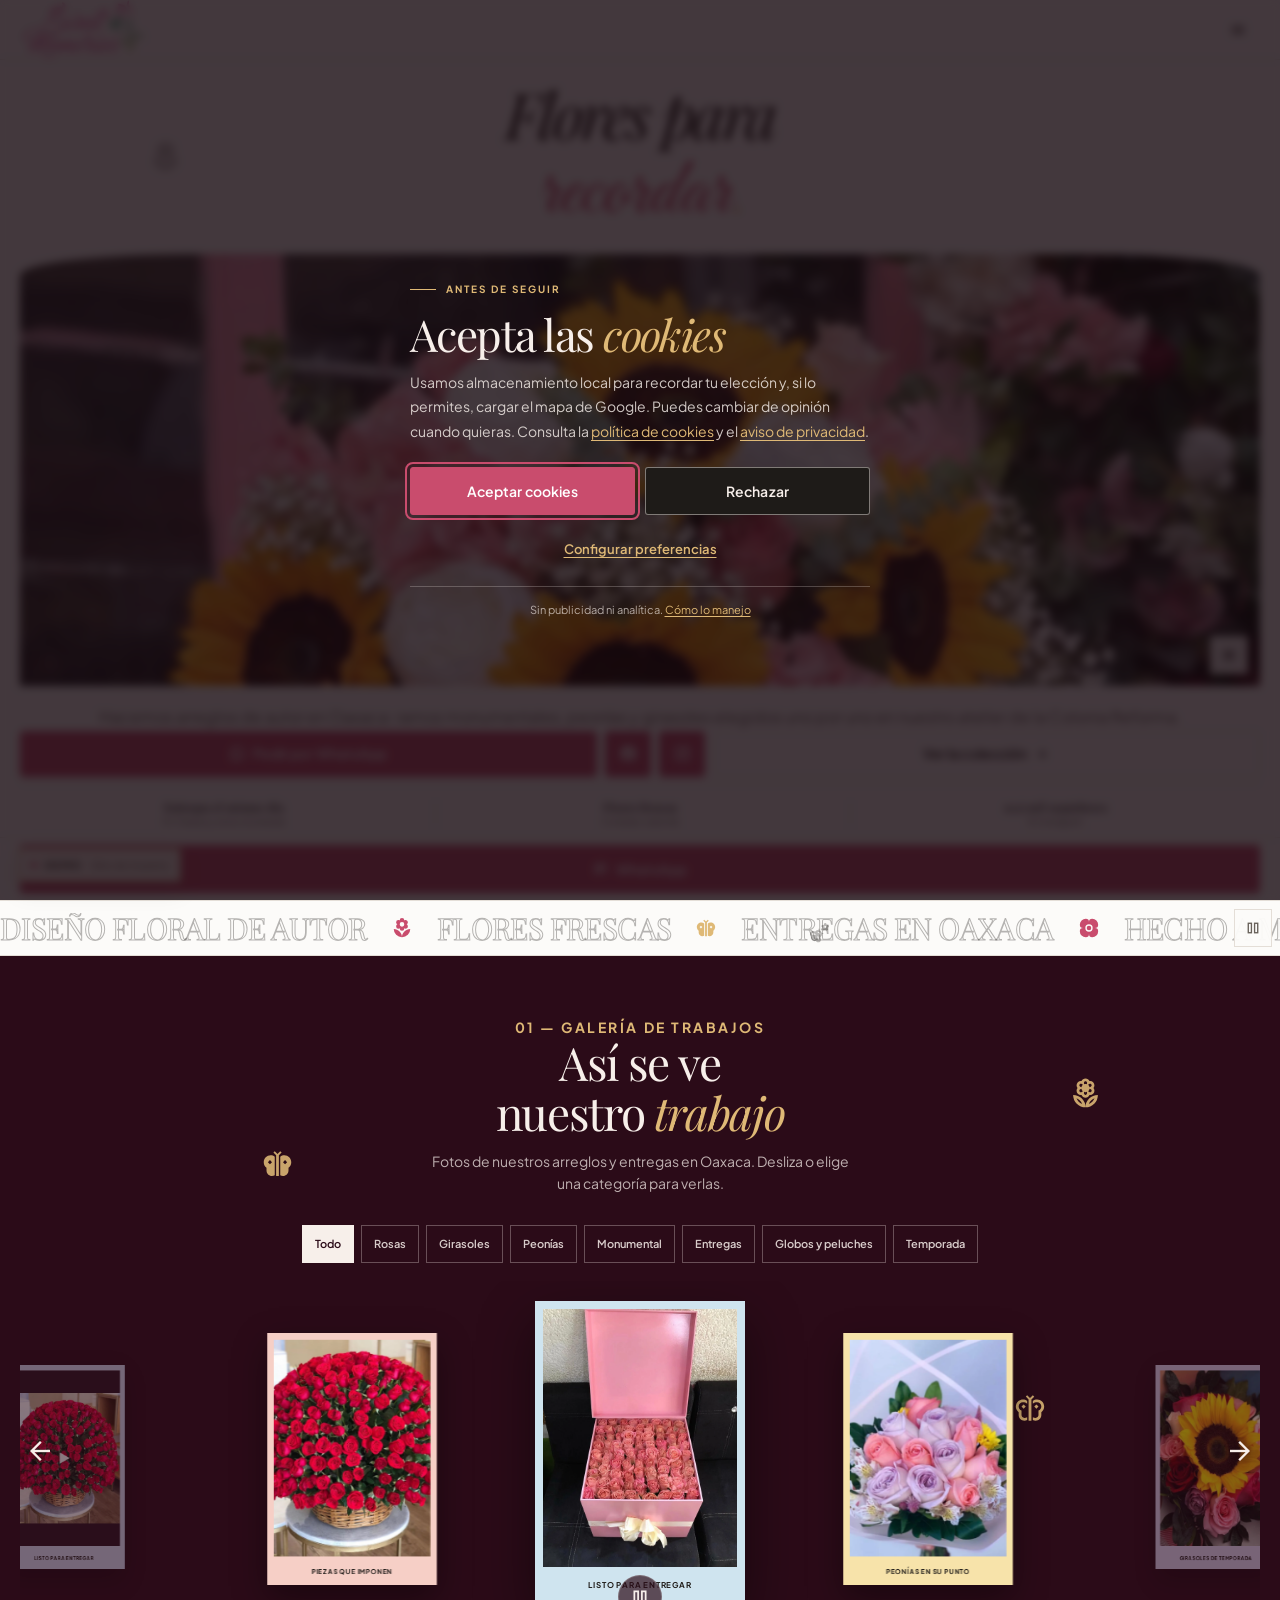
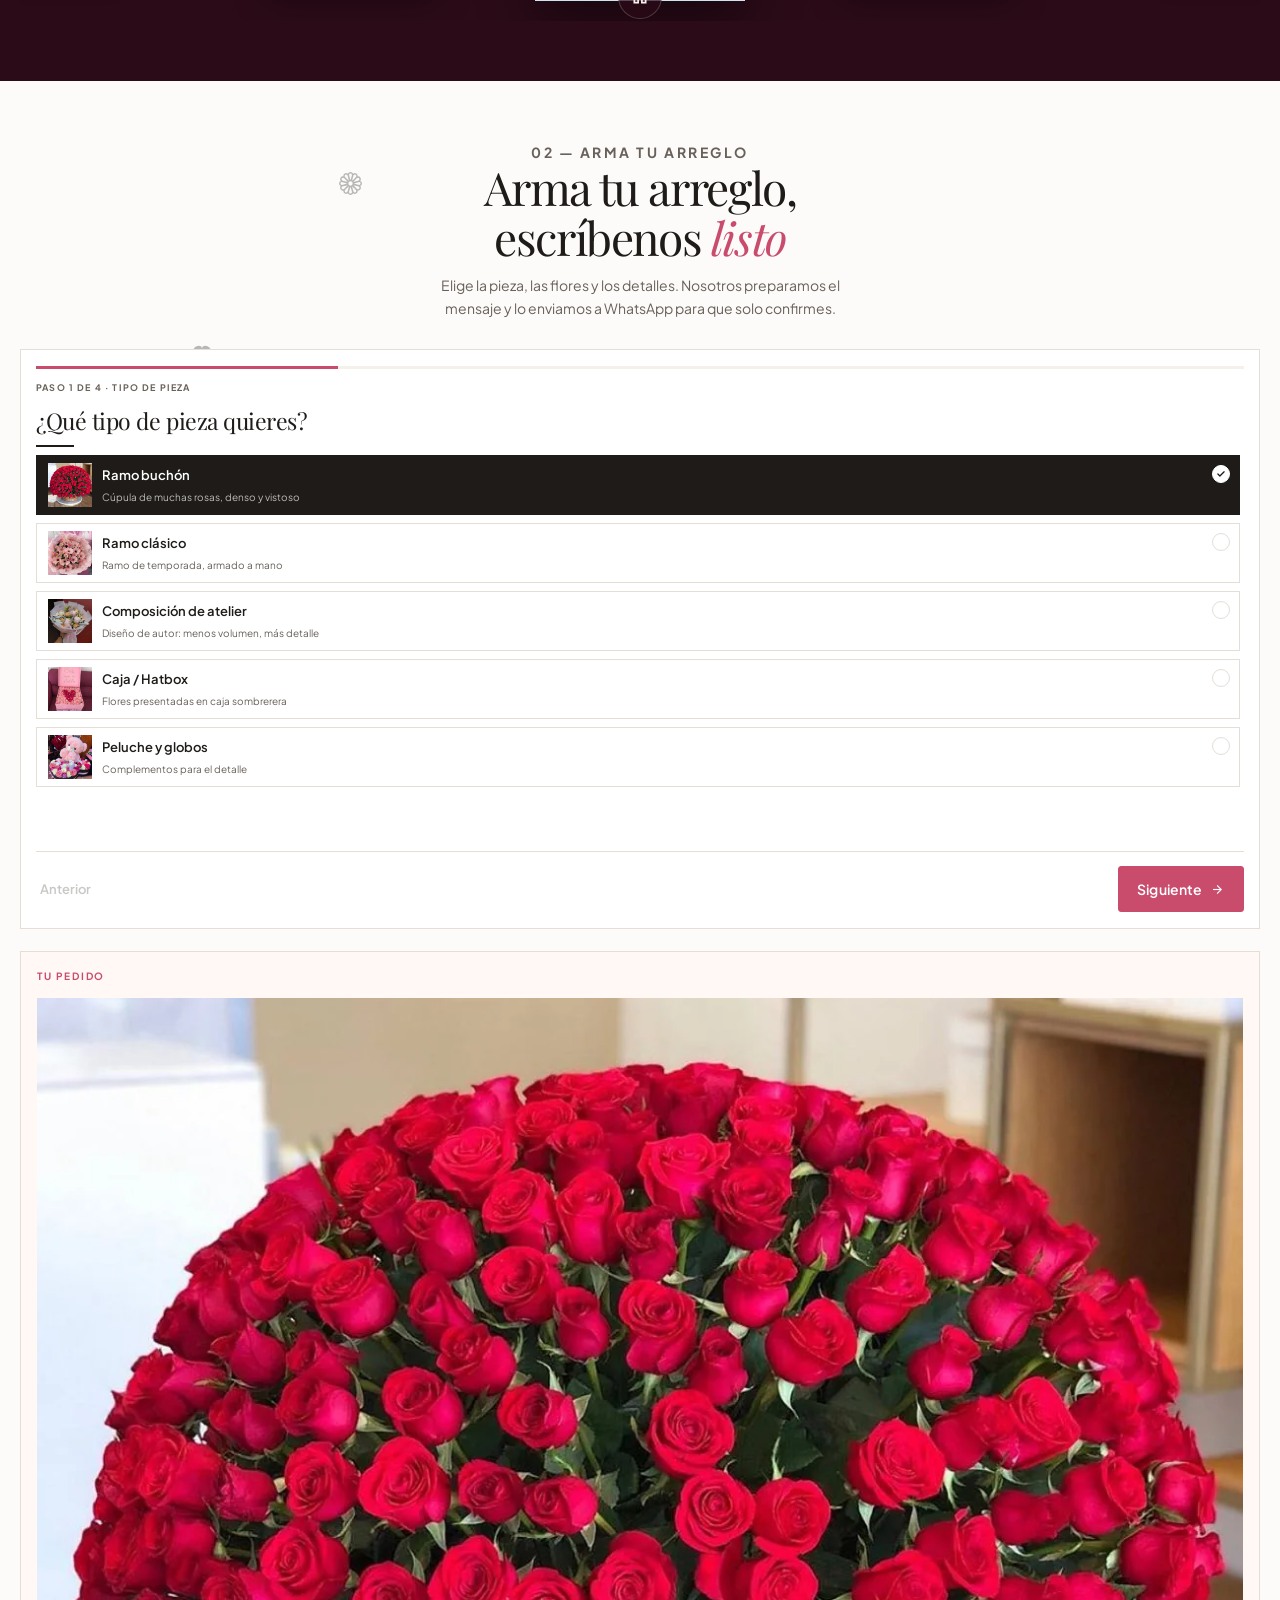
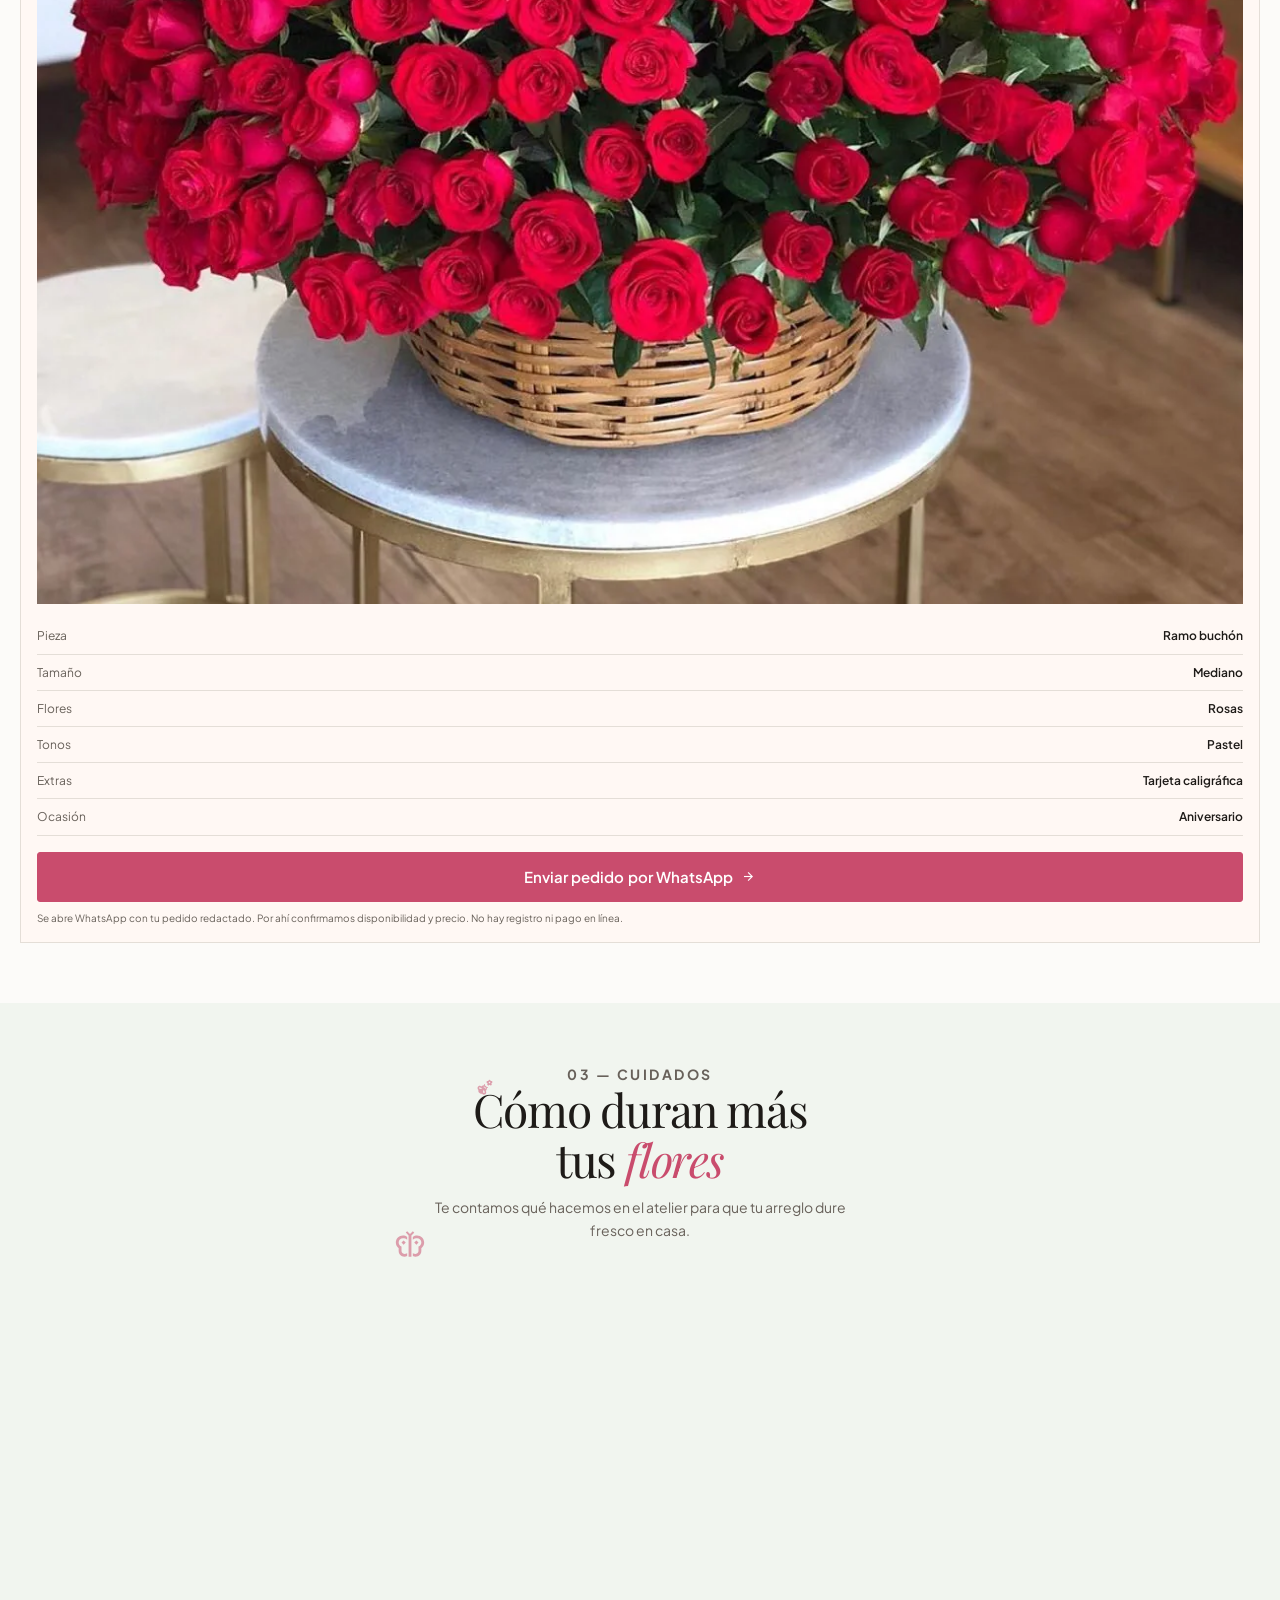
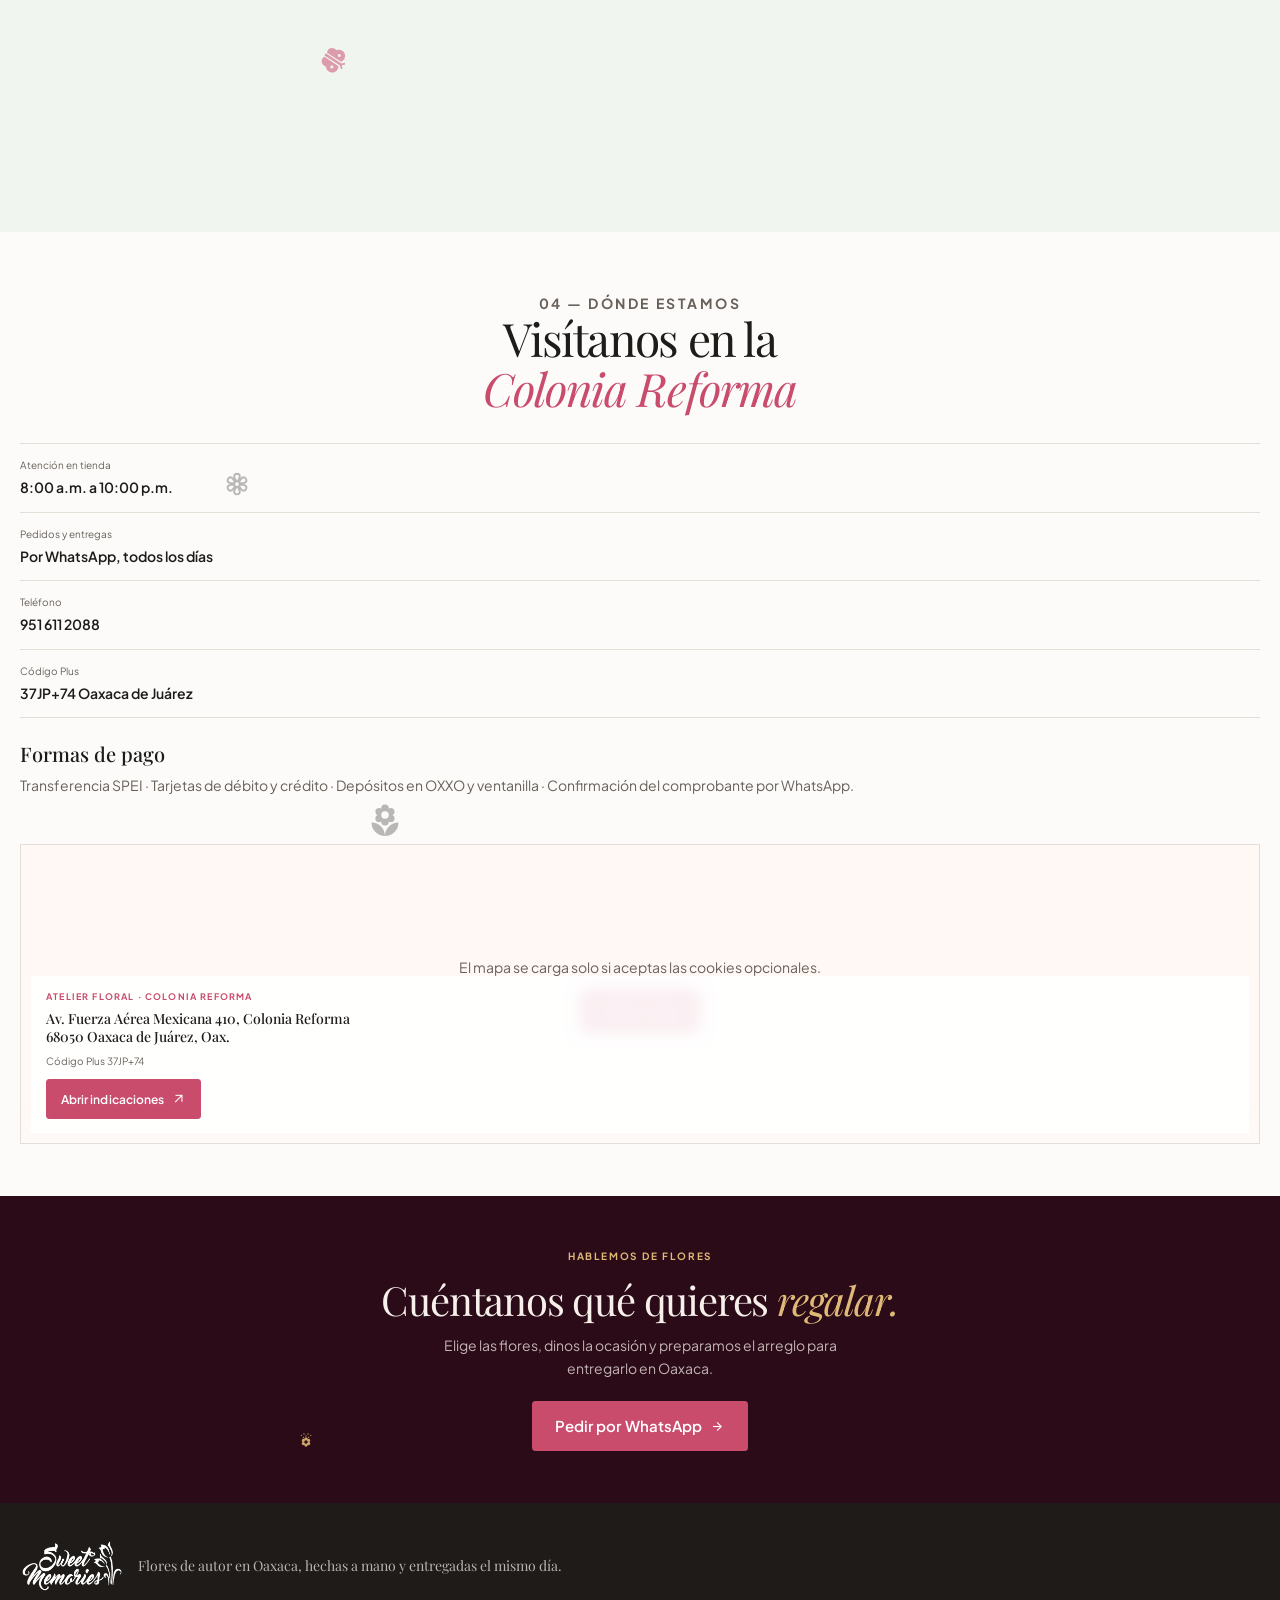
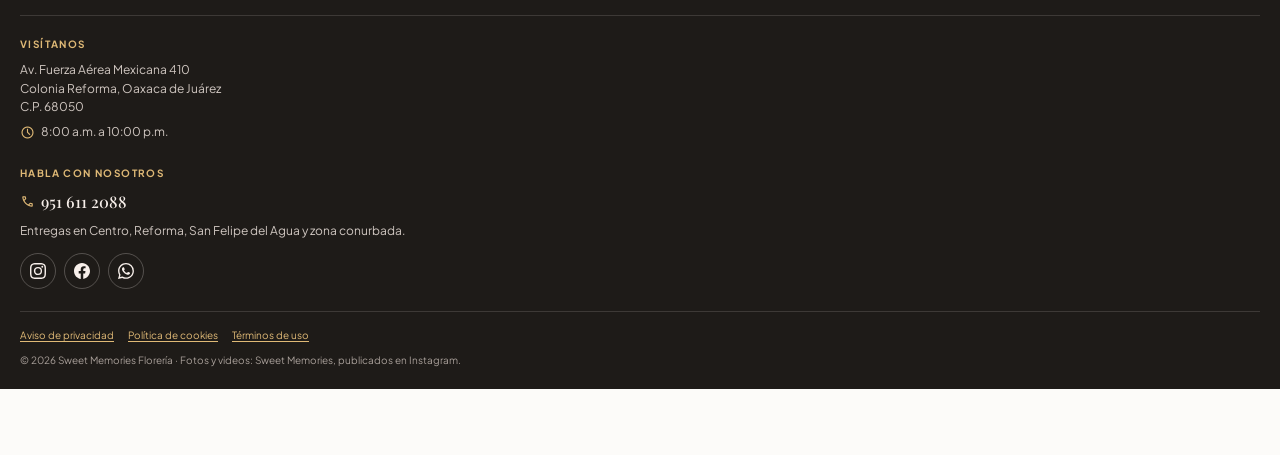
==== commit 13af8a92: "movil: iconos mas pequeños, redisenar footer y arreglar mapa" ====
--- a/movil/index.html
+++ b/movil/index.html
@@ -701,30 +701,33 @@
   </main>
 
   <footer class="closing" id="contact">
-    <div class="closing__wordmark" aria-hidden="true">SWEET MEMORIES</div>
     <div class="wrap">
-      <div class="closing__top">
+      <div class="footer__brand">
+        <img src="assets/logo.png" alt="Sweet Memories" width="1575" height="816">
+        <p>Flores de autor en Oaxaca, hechas a mano y entregadas el mismo día.</p>
+      </div>
+
+      <div class="footer__grid">
         <div class="footer__col">
           <h3>Visítanos</h3>
-          <p>Av. Fuerza Aérea Mexicana 410, Colonia Reforma<br>Oaxaca de Juárez, Oax. C.P. 68050</p>
-          <p>Atención: 8:00 a.m. a 10:00 p.m.</p>
+          <p>Av. Fuerza Aérea Mexicana 410<br>Colonia Reforma, Oaxaca de Juárez<br>C.P. 68050</p>
+          <p class="footer__horario"><span class="material-symbols-outlined" aria-hidden="true">schedule</span> 8:00 a.m. a 10:00 p.m.</p>
         </div>
         <div class="footer__col">
-          <h3>Atención directa</h3>
-          <p><a href="tel:+529516112088">+52 951 611 2088</a></p>
-          <p>Zona de entrega: Centro, Reforma, San Felipe del Agua y zona conurbada de Oaxaca.</p>
-        </div>
-        <div class="footer__col">
-          <h3>Síguenos</h3>
-          <p><a href="https://www.instagram.com/sweetmemories_floreriaoax/" target="_blank" rel="noopener noreferrer">Instagram</a></p>
-          <p><a href="https://www.facebook.com/sweetmemoriesfloreria/" target="_blank" rel="noopener noreferrer">Facebook</a></p>
-          <p><a href="#pedido">WhatsApp</a></p>
-        </div>
-      </div>
+          <h3>Habla con nosotros</h3>
+          <a class="footer__tel" href="tel:+529516112088"><span class="material-symbols-outlined" aria-hidden="true">call</span> 951 611 2088</a>
+          <p class="footer__zona">Entregas en Centro, Reforma, San Felipe del Agua y zona conurbada.</p>
+          <div class="footer__sociales">
+            <a href="https://www.instagram.com/sweetmemories_floreriaoax/" target="_blank" rel="noopener noreferrer" aria-label="Instagram"><svg aria-hidden="true"><use href="#bi-instagram"/></svg></a>
+            <a href="https://www.facebook.com/sweetmemoriesfloreria/" target="_blank" rel="noopener noreferrer" aria-label="Facebook"><svg aria-hidden="true"><use href="#bi-facebook"/></svg></a>
+            <a href="https://wa.me/5219516112088" target="_blank" rel="noopener noreferrer" aria-label="WhatsApp"><svg aria-hidden="true"><use href="#bi-whatsapp"/></svg></a>
+          </div>
+        </div>
+      </div>
+
       <div class="footer__legal">
-        <p>© 2026 Sweet Memories Florería Oaxaca. Todos los derechos reservados.</p>
-        <p class="credits">Fotografías y videos: Sweet Memories Florería, publicados en Instagram.</p>
-        <p class="legal__enlaces"><a href="privacidad.html">Aviso de privacidad</a> · <a href="cookies.html">Política de cookies</a> · <a href="terminos.html">Términos de uso</a></p>
+        <p class="legal__enlaces"><a href="privacidad.html">Aviso de privacidad</a><a href="cookies.html">Política de cookies</a><a href="terminos.html">Términos de uso</a></p>
+        <p>© 2026 Sweet Memories Florería · Fotos y videos: Sweet Memories, publicados en Instagram.</p>
       </div>
     </div>
   </footer>
--- a/movil/css/styles.css
+++ b/movil/css/styles.css
@@ -52,7 +52,7 @@
 button, a, [role="button"], .chip, .opt, label.opt { touch-action: manipulation; }
 button, [role="button"], .chip, .opt { user-select: none; -webkit-user-select: none; -webkit-touch-callout: none; }
 input, textarea, select { font-size: 16px; }
-.material-symbols-outlined { font-family: "Material Symbols Outlined"; font-weight: 400; font-style: normal; line-height: 1; letter-spacing: normal; text-transform: none; white-space: nowrap; word-wrap: normal; direction: ltr; -webkit-font-feature-settings: "liga"; -webkit-font-smoothing: antialiased; font-size: 22px; }
+.material-symbols-outlined { font-family: "Material Symbols Outlined"; font-weight: 400; font-style: normal; line-height: 1; letter-spacing: normal; text-transform: none; white-space: nowrap; word-wrap: normal; direction: ltr; -webkit-font-feature-settings: "liga"; -webkit-font-smoothing: antialiased; font-size: 18px; }
 .wrap { width: calc(100% - 2 * var(--gut)); margin-inline: auto; }
 .skip-link { position: fixed; top: -100px; left: 16px; z-index: 100; background: var(--ink); color: #fff; padding: 12px 18px; }
 .skip-link:focus { top: 12px; }
@@ -73,8 +73,8 @@
 
 /* ---------- BOTONES: compactos, no grotescos ---------- */
 .btn { display: inline-flex; align-items: center; justify-content: center; gap: 8px; min-height: 46px; padding: 0 18px; border: 1px solid var(--primary); background: var(--primary); color: #fff; font-size: 14px; font-weight: 600; letter-spacing: .005em; cursor: pointer; border-radius: 3px; transition: transform .14s var(--ease-out), background .14s var(--ease-out); }
-.btn .material-symbols-outlined { font-size: 17px; }
-.btn__ico { width: 17px; height: 17px; flex: 0 0 auto; fill: currentColor; }
+.btn .material-symbols-outlined { font-size: 15px; }
+.btn__ico { width: 15px; height: 15px; flex: 0 0 auto; fill: currentColor; }
 .btn:active { transform: scale(.97); background: var(--primary-dark); transition-duration: .1s; }
 .btn--social { width: 46px; padding: 0; }
 .btn--secondary { background: transparent; color: var(--ink); border-color: var(--line); }
@@ -103,7 +103,8 @@
 .hero__media { position: relative; width: 100%; }
 .hero__figure { position: relative; width: 100%; aspect-ratio: 4/5; max-height: 48svh; overflow: hidden; background: var(--surface); border-radius: 14% 14% 0 0 / 5% 5% 0 0; }
 .hero__figure video { position: absolute; inset: 0; width: 100%; height: 100%; object-fit: cover; object-position: center top; display: block; }
-.hero__pause { position: absolute; z-index: 3; right: 12px; bottom: 12px; width: 44px; height: 44px; display: grid; place-items: center; background: rgba(252,251,249,.94); border: 1px solid var(--line); cursor: pointer; color: var(--ink); transition: transform .14s var(--ease-out); }
+.hero__pause { position: absolute; z-index: 3; right: 12px; bottom: 12px; width: 38px; height: 38px; display: grid; place-items: center; background: rgba(252,251,249,.94); border: 1px solid var(--line); cursor: pointer; color: var(--ink); transition: transform .14s var(--ease-out); }
+.hero__pause .material-symbols-outlined { font-size: 16px; }
 .hero__pause:active { transform: scale(.94); }
 .hero__seal { position: absolute; z-index: 4; left: auto; right: 6px; bottom: 52px; width: 92px; height: 92px; display: grid; place-items: center; pointer-events: none; }
 .hero__seal svg { position: absolute; inset: 0; width: 100%; height: 100%; animation: seal-spin 26s linear infinite; }
@@ -323,12 +324,17 @@
 .pagos { margin-bottom: 22px; }
 .pagos h3 { margin: 0 0 8px; font: 500 20px/1.2 var(--font-display); }
 .pagos p { margin: 0; color: var(--muted); font-size: 14px; }
-.visit__mapa { position: relative; min-height: 320px; overflow: hidden; border: 1px solid var(--line); background: var(--surface-low); display: flex; align-items: flex-end; }
-.mapa__iframe { position: absolute; inset: 0; width: 100%; height: 100%; border: 0; filter: grayscale(1) sepia(.5) saturate(1.7) hue-rotate(310deg) brightness(.92) contrast(1.06); }
-.mapa__body { position: relative; z-index: 2; width: calc(100% - 24px); margin: 0 0 12px 12px; padding: 14px 16px; background: rgba(255,255,255,.86); border: 1px solid rgba(255,255,255,.7); -webkit-backdrop-filter: blur(8px); backdrop-filter: blur(8px); }
-.mapa__label { margin: 0 0 6px; font-size: 9px; font-weight: 700; letter-spacing: .14em; text-transform: uppercase; color: var(--primary); }
-.mapa__address { margin: 0 0 8px; font: 500 16px/1.3 var(--font-display); }
-.mapa__plus { margin: 0 0 12px; font-size: 11px; color: var(--muted); }
+.visit__mapa { position: relative; min-height: 300px; overflow: hidden; border: 1px solid var(--line); background: var(--surface-low); display: flex; align-items: flex-end; }
+/* El iframe se sobredimensiona abajo para que la franja de atribuciones de
+   Google/INEGI quede fuera del recorte y no se vea en móvil. */
+.mapa__iframe { position: absolute; inset: 0; width: 100%; height: calc(100% + 44px); border: 0; filter: grayscale(1) sepia(.5) saturate(1.7) hue-rotate(310deg) brightness(.92) contrast(1.06); }
+.visit__mapa::after { content: ""; position: absolute; z-index: 1; left: 0; right: 0; bottom: 0; height: 46px; background: linear-gradient(to top, rgba(252,251,249,.55), transparent); pointer-events: none; }
+.mapa__body { position: relative; z-index: 2; width: calc(100% - 20px); margin: 0 0 10px 10px; padding: 13px 14px; background: rgba(255,255,255,.9); border: 1px solid rgba(255,255,255,.7); -webkit-backdrop-filter: blur(8px); backdrop-filter: blur(8px); }
+.mapa__label { margin: 0 0 5px; font-size: 9px; font-weight: 700; letter-spacing: .13em; text-transform: uppercase; color: var(--primary); }
+.mapa__address { margin: 0 0 6px; font: 500 14px/1.35 var(--font-display); }
+.mapa__plus { margin: 0 0 10px; font-size: 10px; color: var(--muted); }
+.mapa__body .btn { min-height: 40px; padding: 0 14px; font-size: 12px; }
+.mapa__body .btn .material-symbols-outlined { font-size: 14px; }
 .visit__cta { position: relative; margin-top: 52px; padding: 52px var(--gut); background: transparent; color: var(--cream); text-align: center; overflow: hidden; }
 .visit__cta::before { content: ""; position: absolute; inset: 0; background: var(--wine); }
 .visit__cta .section-id { color: var(--gold); }
@@ -337,7 +343,7 @@
 .visit__cta h3 em { color: var(--gold); }
 .visit__cta p:not(.section-id) { max-width: 42ch; margin: 0 auto 22px; color: rgba(247,239,234,.74); font-size: 14px; }
 
-/* ---------- CIERRE / FOOTER (rediseño, sin wordmark que cruce) ---------- */
+/* ---------- CIERRE / FOOTER (rediseño compacto) ---------- */
 .cta { background: var(--mist); padding: 64px 0; text-align: center; }
 .cta__inner { max-width: 100%; position: relative; z-index: 3; }
 .cta h2 { margin: 0 0 14px; font: 400 clamp(38px, 10.5vw, 56px)/1.04 var(--font-display); letter-spacing: -.04em; }
@@ -345,19 +351,28 @@
 .cta h2 em::after { content: ""; position: absolute; left: 0; right: 0; bottom: .06em; height: 2px; background: var(--primary); transform: scaleX(0); transform-origin: left; transition: transform .9s var(--ease-out) .3s; }
 html.m-enter .cta.is-in h2 em::after { transform: scaleX(1); }
 .cta p:not(.section-id) { max-width: 42ch; margin: 0 auto 24px; color: var(--muted); font-size: 14px; }
-.closing { position: relative; padding: 46px 0 22px; background: var(--ink); color: var(--cream); overflow: hidden; }
+.closing { position: relative; padding: 36px 0 20px; background: var(--ink); color: var(--cream); overflow: hidden; }
 .closing > .wrap { position: relative; z-index: 3; }
-.closing__wordmark { display: none; }
-.closing__top { display: grid; grid-template-columns: 1fr; gap: 22px; padding-bottom: 28px; }
-.closing__logo { width: 140px; height: auto; filter: brightness(0) invert(1); margin-bottom: 4px; }
-.footer__col h3 { margin: 0 0 8px; font: 700 10px/1.3 var(--font-body); letter-spacing: .14em; text-transform: uppercase; color: var(--gold); }
-.footer__col p { margin: 0 0 6px; font-size: 13px; color: #cfc6c0; line-height: 1.5; }
-.footer__col a:active { color: #fff; }
-.footer__col a { display: inline-block; padding: 4px 0; }
-.footer__contacto { display: inline-flex; align-items: center; gap: 8px; color: var(--cream); font-size: 14px; }
-.footer__legal { display: flex; flex-direction: column; gap: 8px; padding-top: 18px; border-top: 1px solid rgba(247,239,234,.18); font-size: 11px; color: #a89f99; }
-.footer__legal p { margin: 0; }
-.credits { text-align: left; }
+.footer__brand { display: flex; align-items: center; gap: 14px; padding-bottom: 22px; border-bottom: 1px solid rgba(247,239,234,.14); }
+.footer__brand img { width: 104px; height: auto; filter: brightness(0) invert(1); flex: 0 0 auto; }
+.footer__brand p { margin: 0; font: 400 14px/1.4 var(--font-display); color: rgba(247,239,234,.72); }
+.footer__grid { display: grid; grid-template-columns: 1fr; gap: 20px; padding: 22px 0; }
+.footer__col h3 { margin: 0 0 10px; font: 700 10px/1.3 var(--font-body); letter-spacing: .14em; text-transform: uppercase; color: var(--gold); }
+.footer__col p { margin: 0 0 6px; font-size: 12px; color: #cfc6c0; line-height: 1.55; }
+.footer__col a { color: inherit; }
+.footer__horario { display: flex; align-items: center; gap: 6px; }
+.footer__horario .material-symbols-outlined { font-size: 15px; color: var(--gold); }
+.footer__tel { display: inline-flex; align-items: center; gap: 6px; font: 500 16px/1.3 var(--font-display); color: var(--cream); text-decoration: none; }
+.footer__tel .material-symbols-outlined { font-size: 15px; color: var(--gold); }
+.footer__zona { margin-top: 6px !important; }
+.footer__sociales { display: flex; gap: 8px; margin-top: 12px; }
+.footer__sociales a { width: 36px; height: 36px; display: grid; place-items: center; border: 1px solid rgba(247,239,234,.25); border-radius: 50%; transition: transform .14s var(--ease-out), border-color .14s var(--ease-out); }
+.footer__sociales a:active { transform: scale(.94); border-color: var(--gold); }
+.footer__sociales svg { width: 16px; height: 16px; fill: var(--cream); }
+.footer__legal { display: flex; flex-direction: column; gap: 10px; padding-top: 16px; border-top: 1px solid rgba(247,239,234,.14); font-size: 10px; color: #a89f99; }
+.footer__legal p { margin: 0; line-height: 1.55; }
+.footer__legal .legal__enlaces { display: flex; flex-wrap: wrap; gap: 4px 14px; }
+.footer__legal .legal__enlaces a { color: var(--gold); text-decoration: underline; text-underline-offset: 2px; }
 
 /* ---------- BARRA DE ACCIÓN FIJA ---------- */
 .actionbar { display: block; position: fixed; z-index: 18; left: 0; right: 0; bottom: 0; padding: 7px var(--gut) calc(7px + env(safe-area-inset-bottom, 0px)); background: rgba(252,251,249,.97); border-top: 1px solid var(--line); -webkit-backdrop-filter: blur(10px); backdrop-filter: blur(10px); }
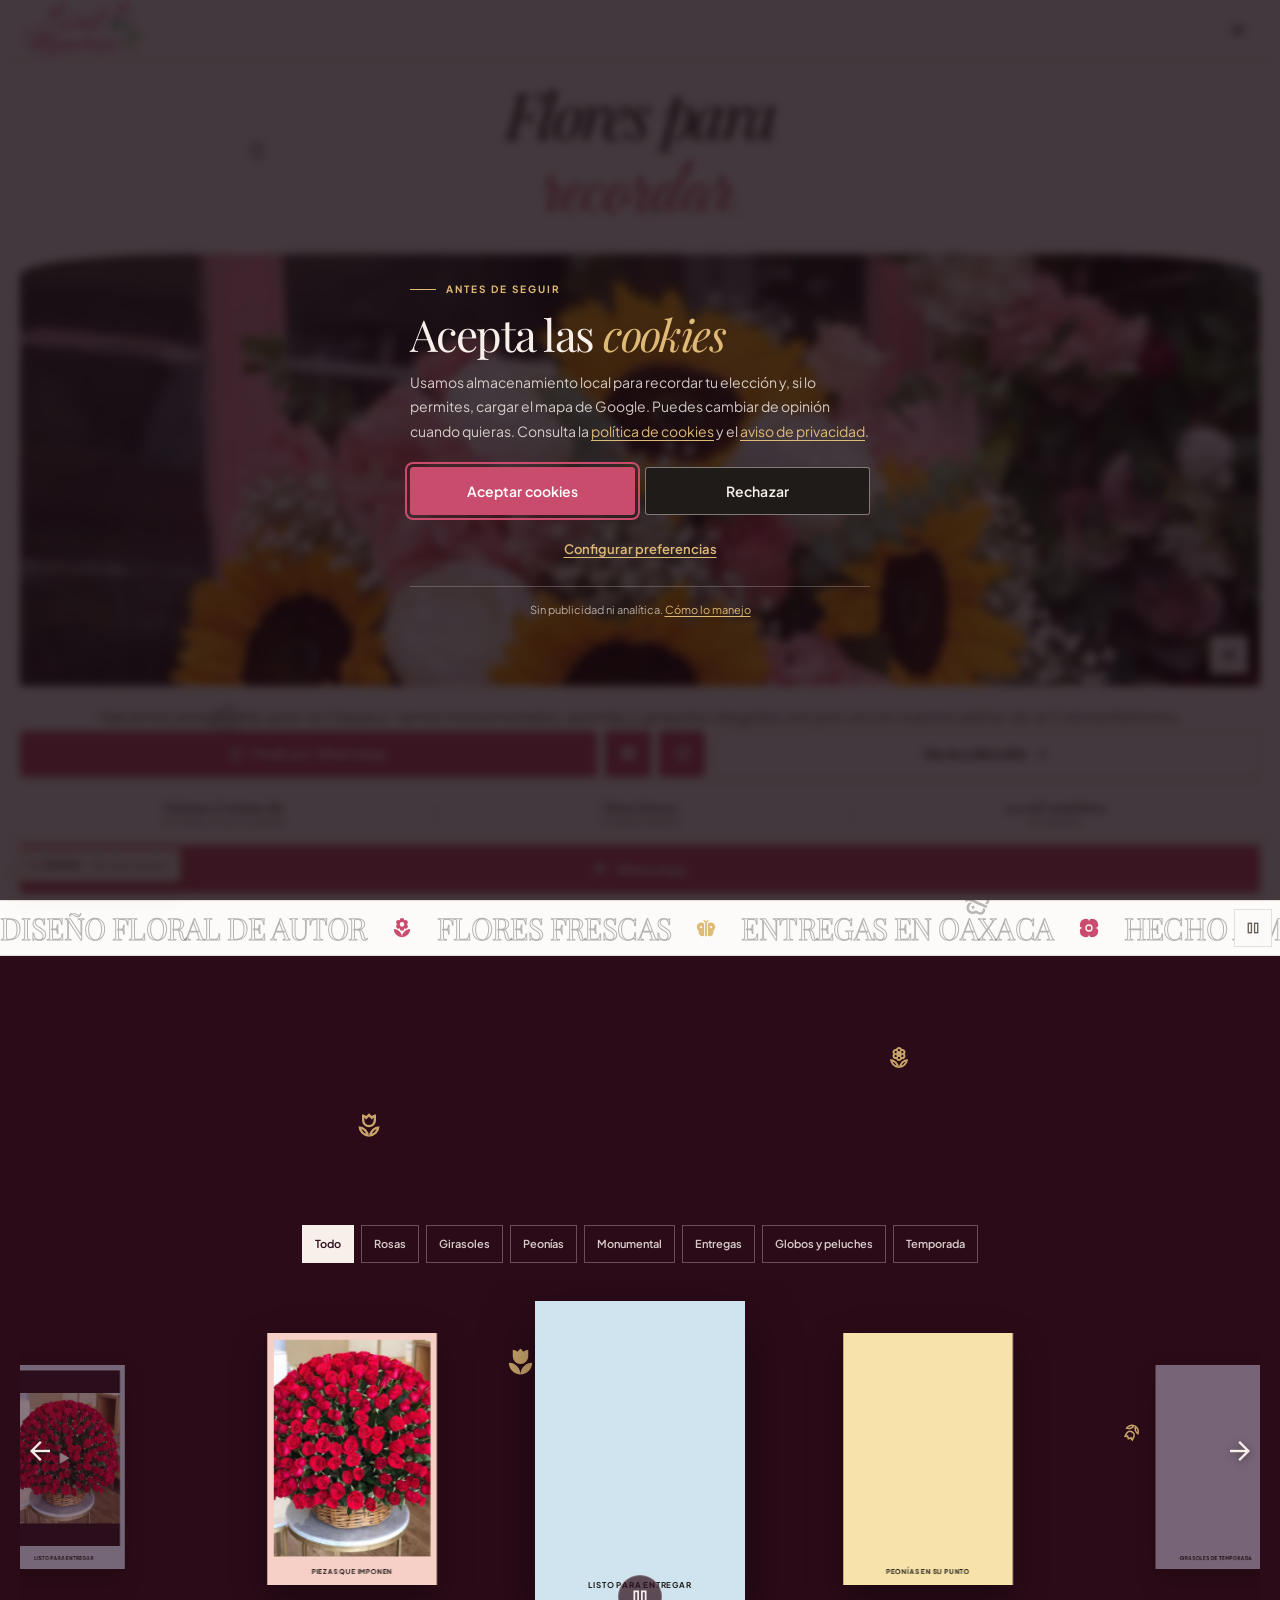
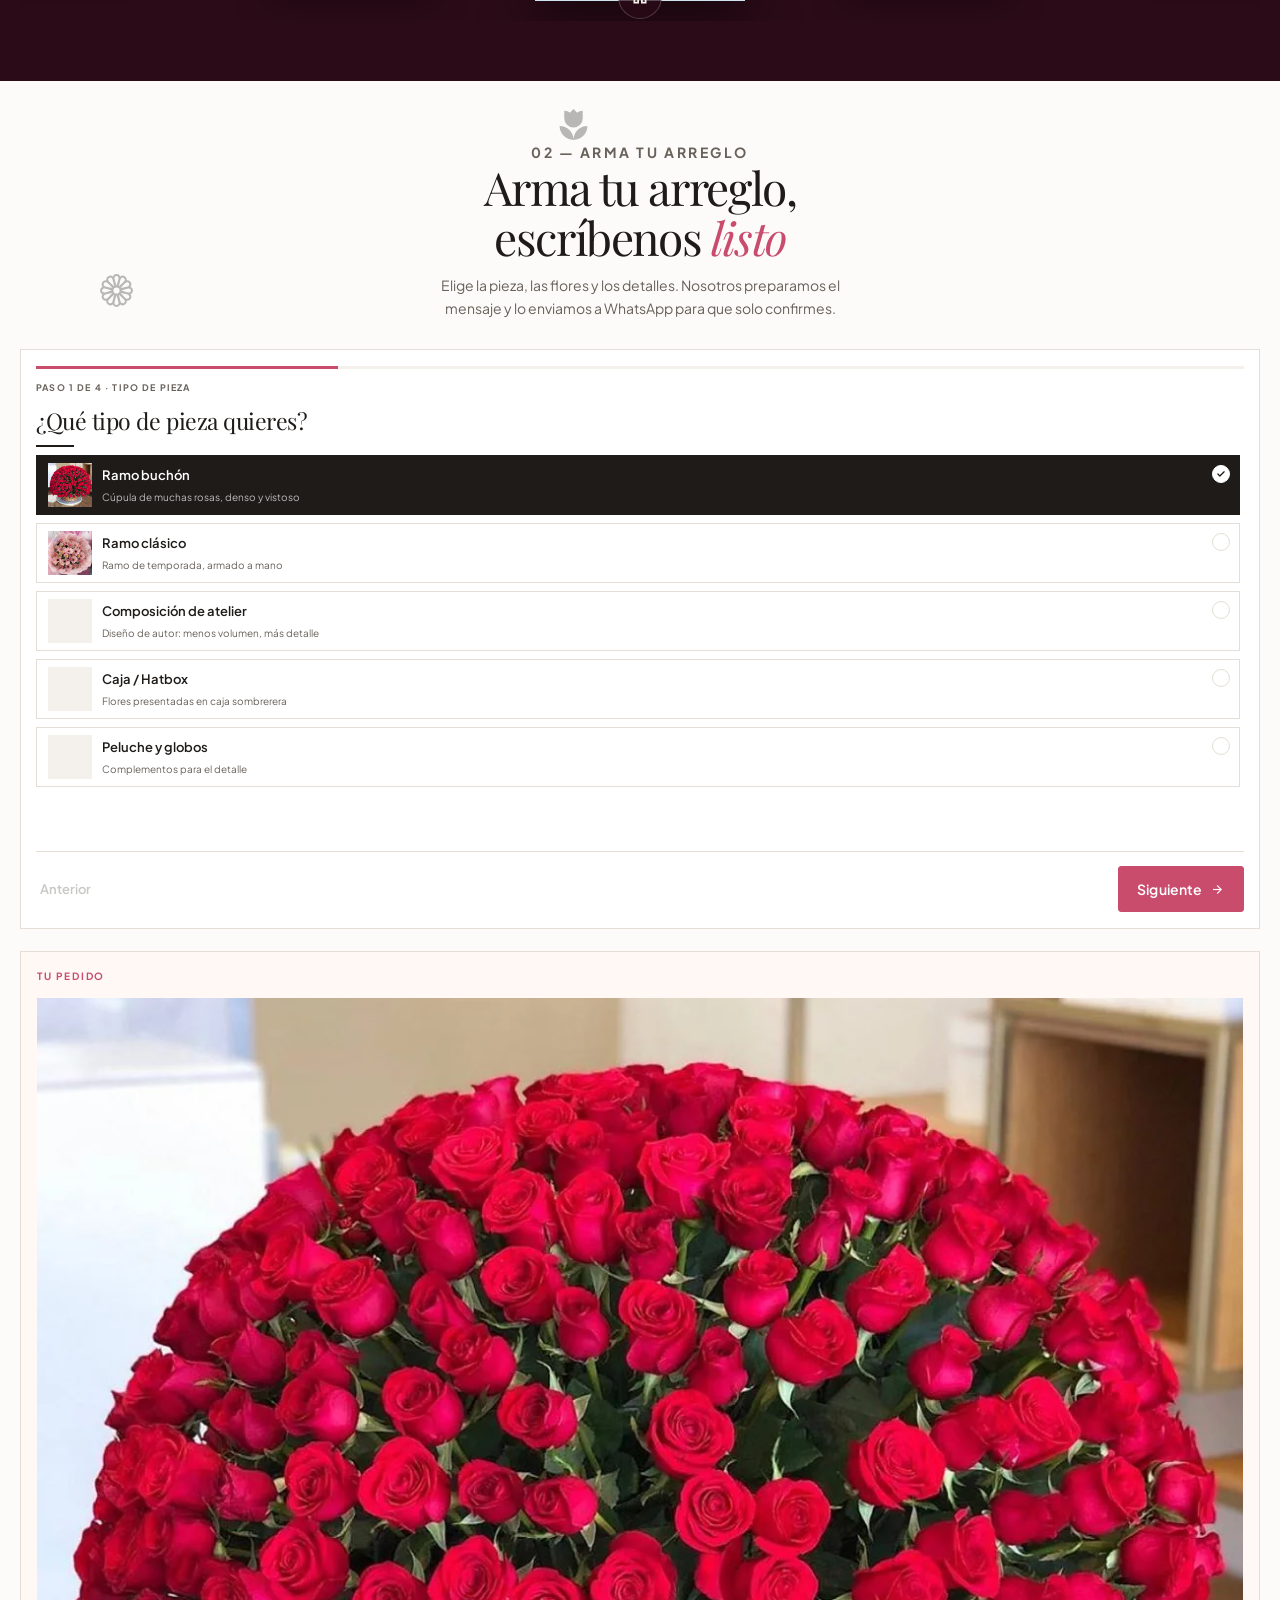
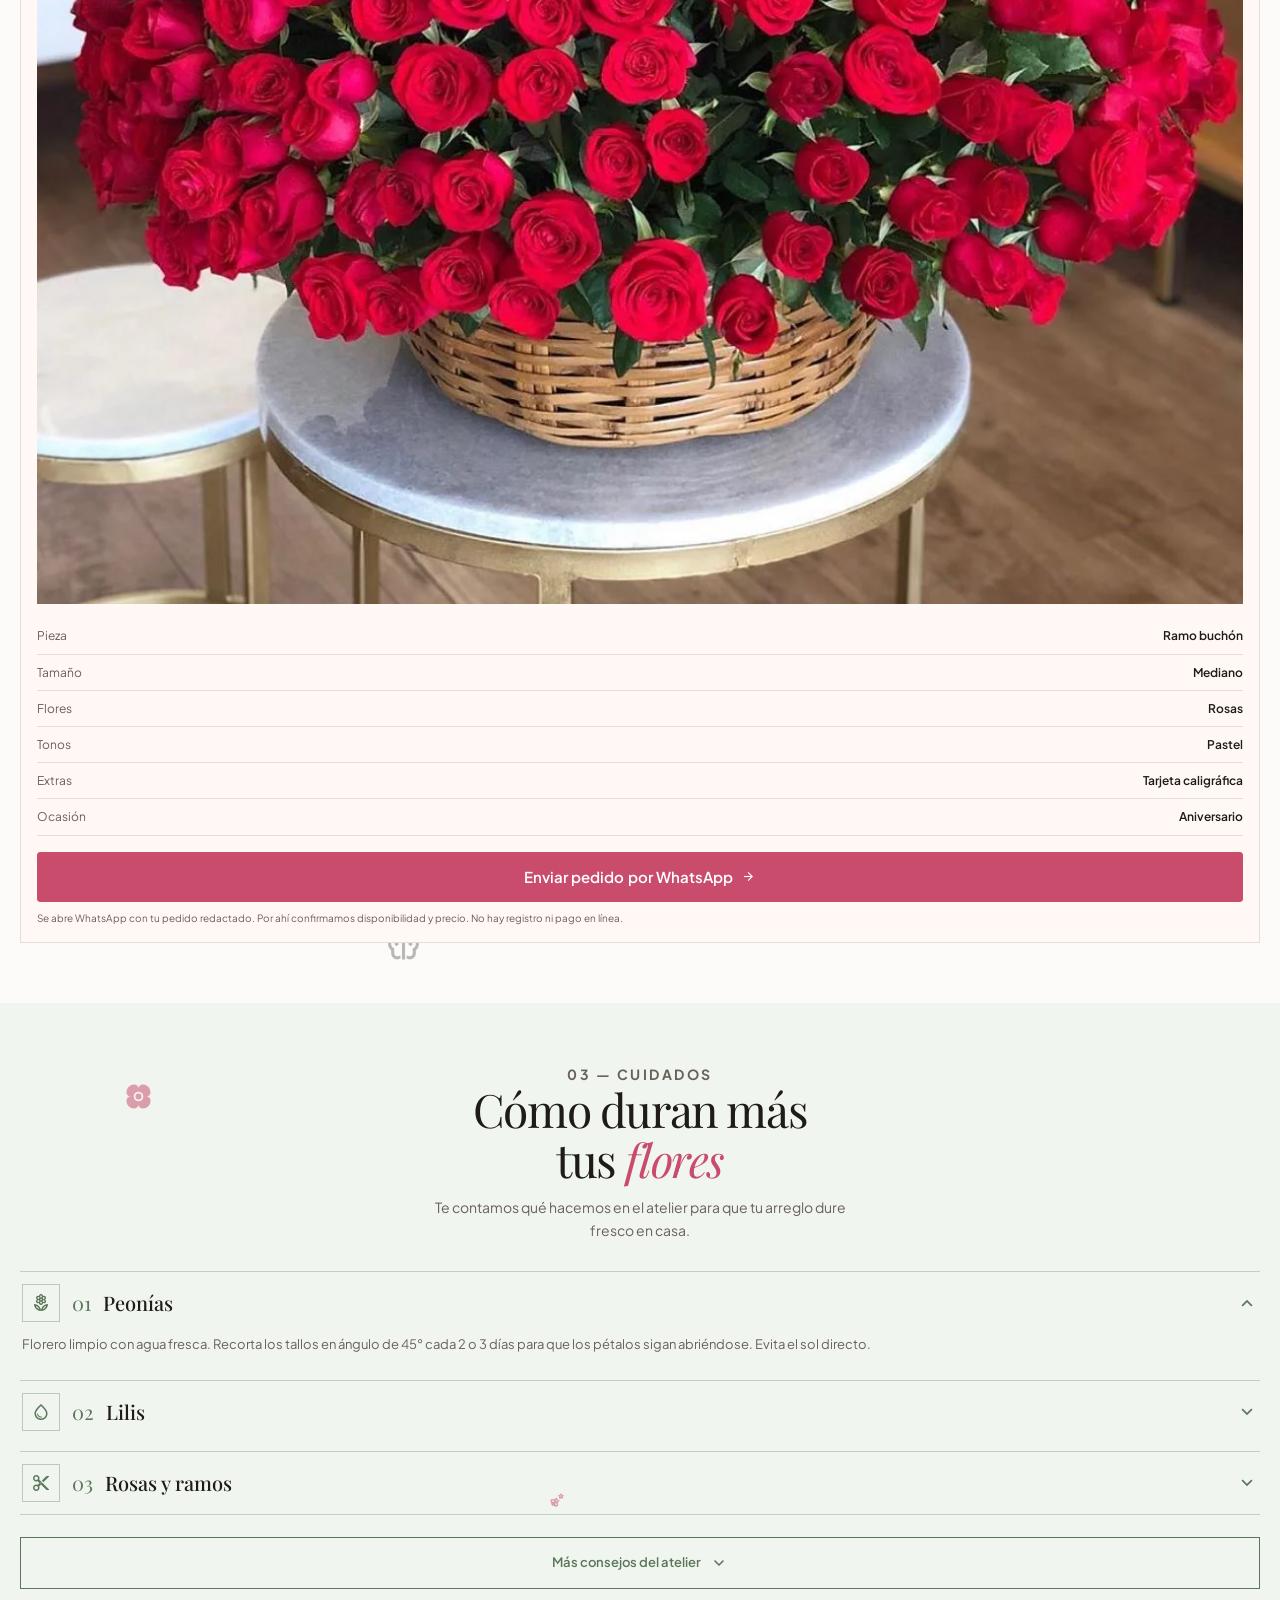
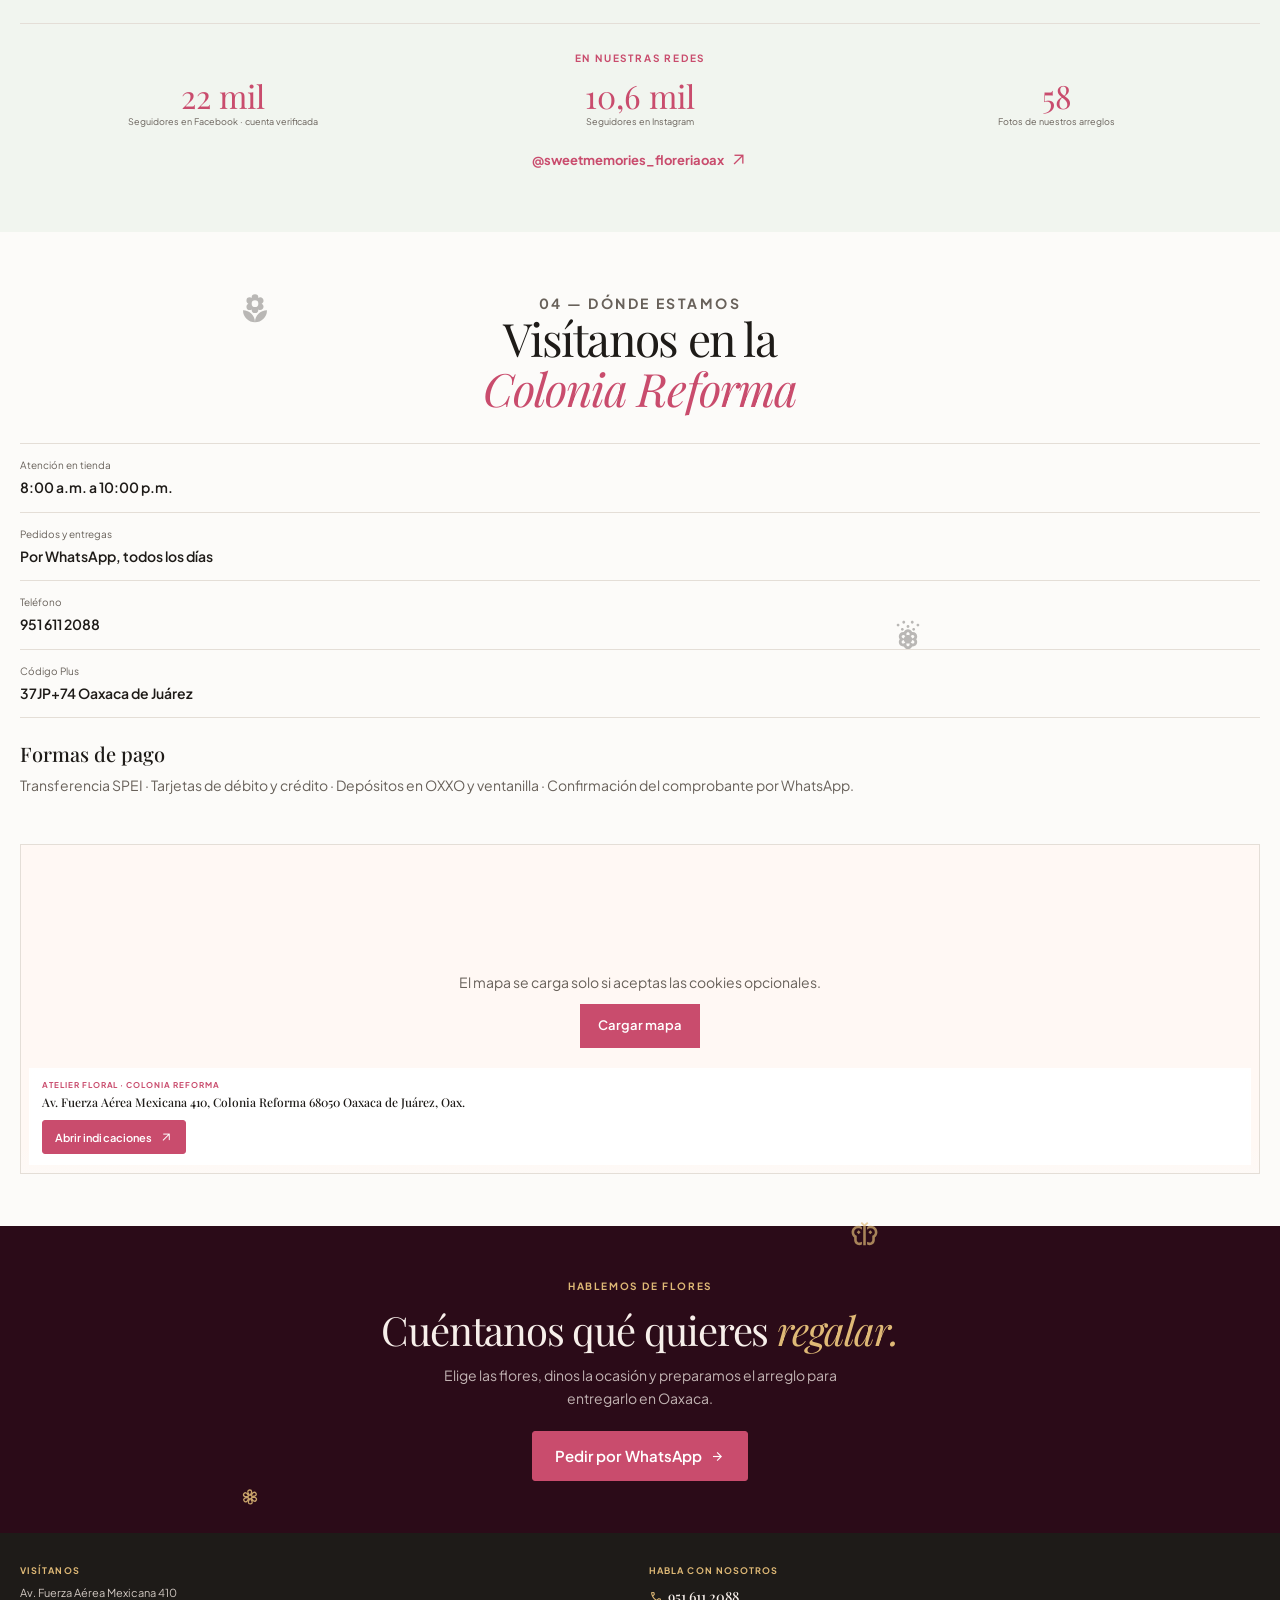
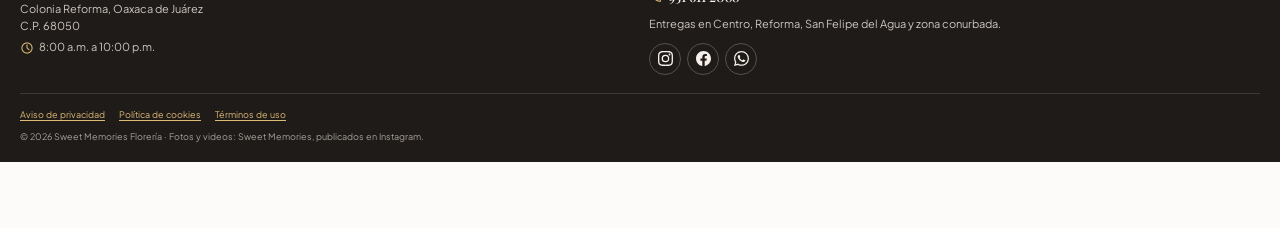
==== commit 2f8ef2ae: "movil: compactar footer a todo el ancho y tarjeta del mapa" ====
--- a/movil/index.html
+++ b/movil/index.html
@@ -672,7 +672,7 @@
             <div class="mapa__placeholder" id="mapa-placeholder"><p>El mapa se carga solo si aceptas las cookies opcionales.</p><button id="mapa-cargar" type="button">Cargar mapa</button></div>
             <div class="mapa__body">
               <p class="mapa__label">Atelier floral · Colonia Reforma</p>
-              <p class="mapa__address">Av. Fuerza Aérea Mexicana 410, Colonia Reforma<br>68050 Oaxaca de Juárez, Oax.</p>
+              <p class="mapa__address">Av. Fuerza Aérea Mexicana 410, Colonia Reforma <br>68050 Oaxaca de Juárez, Oax.</p>
               <p class="mapa__plus">Código Plus 37JP+74</p>
               <a class="btn btn--primary" href="https://www.google.com/maps/dir/?api=1&amp;destination=17.080636,-96.7146655" target="_blank" rel="noopener noreferrer">Abrir indicaciones <span class="material-symbols-outlined" aria-hidden="true">arrow_outward</span></a>
             </div>
@@ -702,11 +702,6 @@
 
   <footer class="closing" id="contact">
     <div class="wrap">
-      <div class="footer__brand">
-        <img src="assets/logo.png" alt="Sweet Memories" width="1575" height="816">
-        <p>Flores de autor en Oaxaca, hechas a mano y entregadas el mismo día.</p>
-      </div>
-
       <div class="footer__grid">
         <div class="footer__col">
           <h3>Visítanos</h3>
--- a/movil/css/styles.css
+++ b/movil/css/styles.css
@@ -324,17 +324,19 @@
 .pagos { margin-bottom: 22px; }
 .pagos h3 { margin: 0 0 8px; font: 500 20px/1.2 var(--font-display); }
 .pagos p { margin: 0; color: var(--muted); font-size: 14px; }
-.visit__mapa { position: relative; min-height: 300px; overflow: hidden; border: 1px solid var(--line); background: var(--surface-low); display: flex; align-items: flex-end; }
+.visit__mapa { position: relative; min-height: 330px; overflow: hidden; border: 1px solid var(--line); background: var(--surface-low); display: flex; align-items: flex-end; }
 /* El iframe se sobredimensiona abajo para que la franja de atribuciones de
    Google/INEGI quede fuera del recorte y no se vea en móvil. */
 .mapa__iframe { position: absolute; inset: 0; width: 100%; height: calc(100% + 44px); border: 0; filter: grayscale(1) sepia(.5) saturate(1.7) hue-rotate(310deg) brightness(.92) contrast(1.06); }
-.visit__mapa::after { content: ""; position: absolute; z-index: 1; left: 0; right: 0; bottom: 0; height: 46px; background: linear-gradient(to top, rgba(252,251,249,.55), transparent); pointer-events: none; }
-.mapa__body { position: relative; z-index: 2; width: calc(100% - 20px); margin: 0 0 10px 10px; padding: 13px 14px; background: rgba(255,255,255,.9); border: 1px solid rgba(255,255,255,.7); -webkit-backdrop-filter: blur(8px); backdrop-filter: blur(8px); }
-.mapa__label { margin: 0 0 5px; font-size: 9px; font-weight: 700; letter-spacing: .13em; text-transform: uppercase; color: var(--primary); }
-.mapa__address { margin: 0 0 6px; font: 500 14px/1.35 var(--font-display); }
-.mapa__plus { margin: 0 0 10px; font-size: 10px; color: var(--muted); }
-.mapa__body .btn { min-height: 40px; padding: 0 14px; font-size: 12px; }
-.mapa__body .btn .material-symbols-outlined { font-size: 14px; }
+.visit__mapa::after { content: ""; position: absolute; z-index: 1; left: 0; right: 0; bottom: 0; height: 26px; background: linear-gradient(to top, rgba(252,251,249,.5), transparent); pointer-events: none; }
+/* Tarjeta compacta: una sola fila de texto + botón, deja ver más mapa */
+.mapa__body { position: relative; z-index: 2; width: calc(100% - 16px); margin: 0 0 8px 8px; padding: 10px 12px; background: rgba(255,255,255,.92); border: 1px solid rgba(255,255,255,.7); -webkit-backdrop-filter: blur(8px); backdrop-filter: blur(8px); }
+.mapa__label { margin: 0 0 3px; font-size: 8px; font-weight: 700; letter-spacing: .12em; text-transform: uppercase; color: var(--primary); }
+.mapa__address { margin: 0 0 2px; font: 500 12px/1.3 var(--font-display); }
+.mapa__address br { display: none; }
+.mapa__plus { display: none; }
+.mapa__body .btn { min-height: 34px; padding: 0 12px; font-size: 11px; margin-top: 8px; }
+.mapa__body .btn .material-symbols-outlined { font-size: 13px; }
 .visit__cta { position: relative; margin-top: 52px; padding: 52px var(--gut); background: transparent; color: var(--cream); text-align: center; overflow: hidden; }
 .visit__cta::before { content: ""; position: absolute; inset: 0; background: var(--wine); }
 .visit__cta .section-id { color: var(--gold); }
@@ -351,25 +353,23 @@
 .cta h2 em::after { content: ""; position: absolute; left: 0; right: 0; bottom: .06em; height: 2px; background: var(--primary); transform: scaleX(0); transform-origin: left; transition: transform .9s var(--ease-out) .3s; }
 html.m-enter .cta.is-in h2 em::after { transform: scaleX(1); }
 .cta p:not(.section-id) { max-width: 42ch; margin: 0 auto 24px; color: var(--muted); font-size: 14px; }
-.closing { position: relative; padding: 36px 0 20px; background: var(--ink); color: var(--cream); overflow: hidden; }
-.closing > .wrap { position: relative; z-index: 3; }
-.footer__brand { display: flex; align-items: center; gap: 14px; padding-bottom: 22px; border-bottom: 1px solid rgba(247,239,234,.14); }
-.footer__brand img { width: 104px; height: auto; filter: brightness(0) invert(1); flex: 0 0 auto; }
-.footer__brand p { margin: 0; font: 400 14px/1.4 var(--font-display); color: rgba(247,239,234,.72); }
-.footer__grid { display: grid; grid-template-columns: 1fr; gap: 20px; padding: 22px 0; }
-.footer__col h3 { margin: 0 0 10px; font: 700 10px/1.3 var(--font-body); letter-spacing: .14em; text-transform: uppercase; color: var(--gold); }
-.footer__col p { margin: 0 0 6px; font-size: 12px; color: #cfc6c0; line-height: 1.55; }
+.closing { position: relative; padding: 28px 0 18px; background: var(--ink); color: var(--cream); overflow: hidden; }
+.closing > .wrap { position: relative; z-index: 3; width: calc(100% - 2 * var(--gut)); }
+/* Dos columnas a todo el ancho: el footer cabe en menos altura */
+.footer__grid { display: grid; grid-template-columns: 1fr 1fr; gap: 14px 18px; padding: 4px 0 18px; }
+.footer__col h3 { margin: 0 0 8px; font: 700 9px/1.3 var(--font-body); letter-spacing: .12em; text-transform: uppercase; color: var(--gold); }
+.footer__col p { margin: 0 0 5px; font-size: 11px; color: #cfc6c0; line-height: 1.5; }
 .footer__col a { color: inherit; }
-.footer__horario { display: flex; align-items: center; gap: 6px; }
-.footer__horario .material-symbols-outlined { font-size: 15px; color: var(--gold); }
-.footer__tel { display: inline-flex; align-items: center; gap: 6px; font: 500 16px/1.3 var(--font-display); color: var(--cream); text-decoration: none; }
-.footer__tel .material-symbols-outlined { font-size: 15px; color: var(--gold); }
+.footer__horario { display: flex; align-items: center; gap: 5px; }
+.footer__horario .material-symbols-outlined { font-size: 14px; color: var(--gold); }
+.footer__tel { display: inline-flex; align-items: center; gap: 5px; font: 500 14px/1.3 var(--font-display); color: var(--cream); text-decoration: none; }
+.footer__tel .material-symbols-outlined { font-size: 14px; color: var(--gold); }
 .footer__zona { margin-top: 6px !important; }
-.footer__sociales { display: flex; gap: 8px; margin-top: 12px; }
-.footer__sociales a { width: 36px; height: 36px; display: grid; place-items: center; border: 1px solid rgba(247,239,234,.25); border-radius: 50%; transition: transform .14s var(--ease-out), border-color .14s var(--ease-out); }
+.footer__sociales { display: flex; gap: 6px; margin-top: 10px; }
+.footer__sociales a { width: 32px; height: 32px; display: grid; place-items: center; border: 1px solid rgba(247,239,234,.25); border-radius: 50%; transition: transform .14s var(--ease-out), border-color .14s var(--ease-out); }
 .footer__sociales a:active { transform: scale(.94); border-color: var(--gold); }
-.footer__sociales svg { width: 16px; height: 16px; fill: var(--cream); }
-.footer__legal { display: flex; flex-direction: column; gap: 10px; padding-top: 16px; border-top: 1px solid rgba(247,239,234,.14); font-size: 10px; color: #a89f99; }
+.footer__sociales svg { width: 15px; height: 15px; fill: var(--cream); }
+.footer__legal { display: flex; flex-direction: column; gap: 8px; padding-top: 14px; border-top: 1px solid rgba(247,239,234,.14); font-size: 9px; color: #a89f99; }
 .footer__legal p { margin: 0; line-height: 1.55; }
 .footer__legal .legal__enlaces { display: flex; flex-wrap: wrap; gap: 4px 14px; }
 .footer__legal .legal__enlaces a { color: var(--gold); text-decoration: underline; text-underline-offset: 2px; }
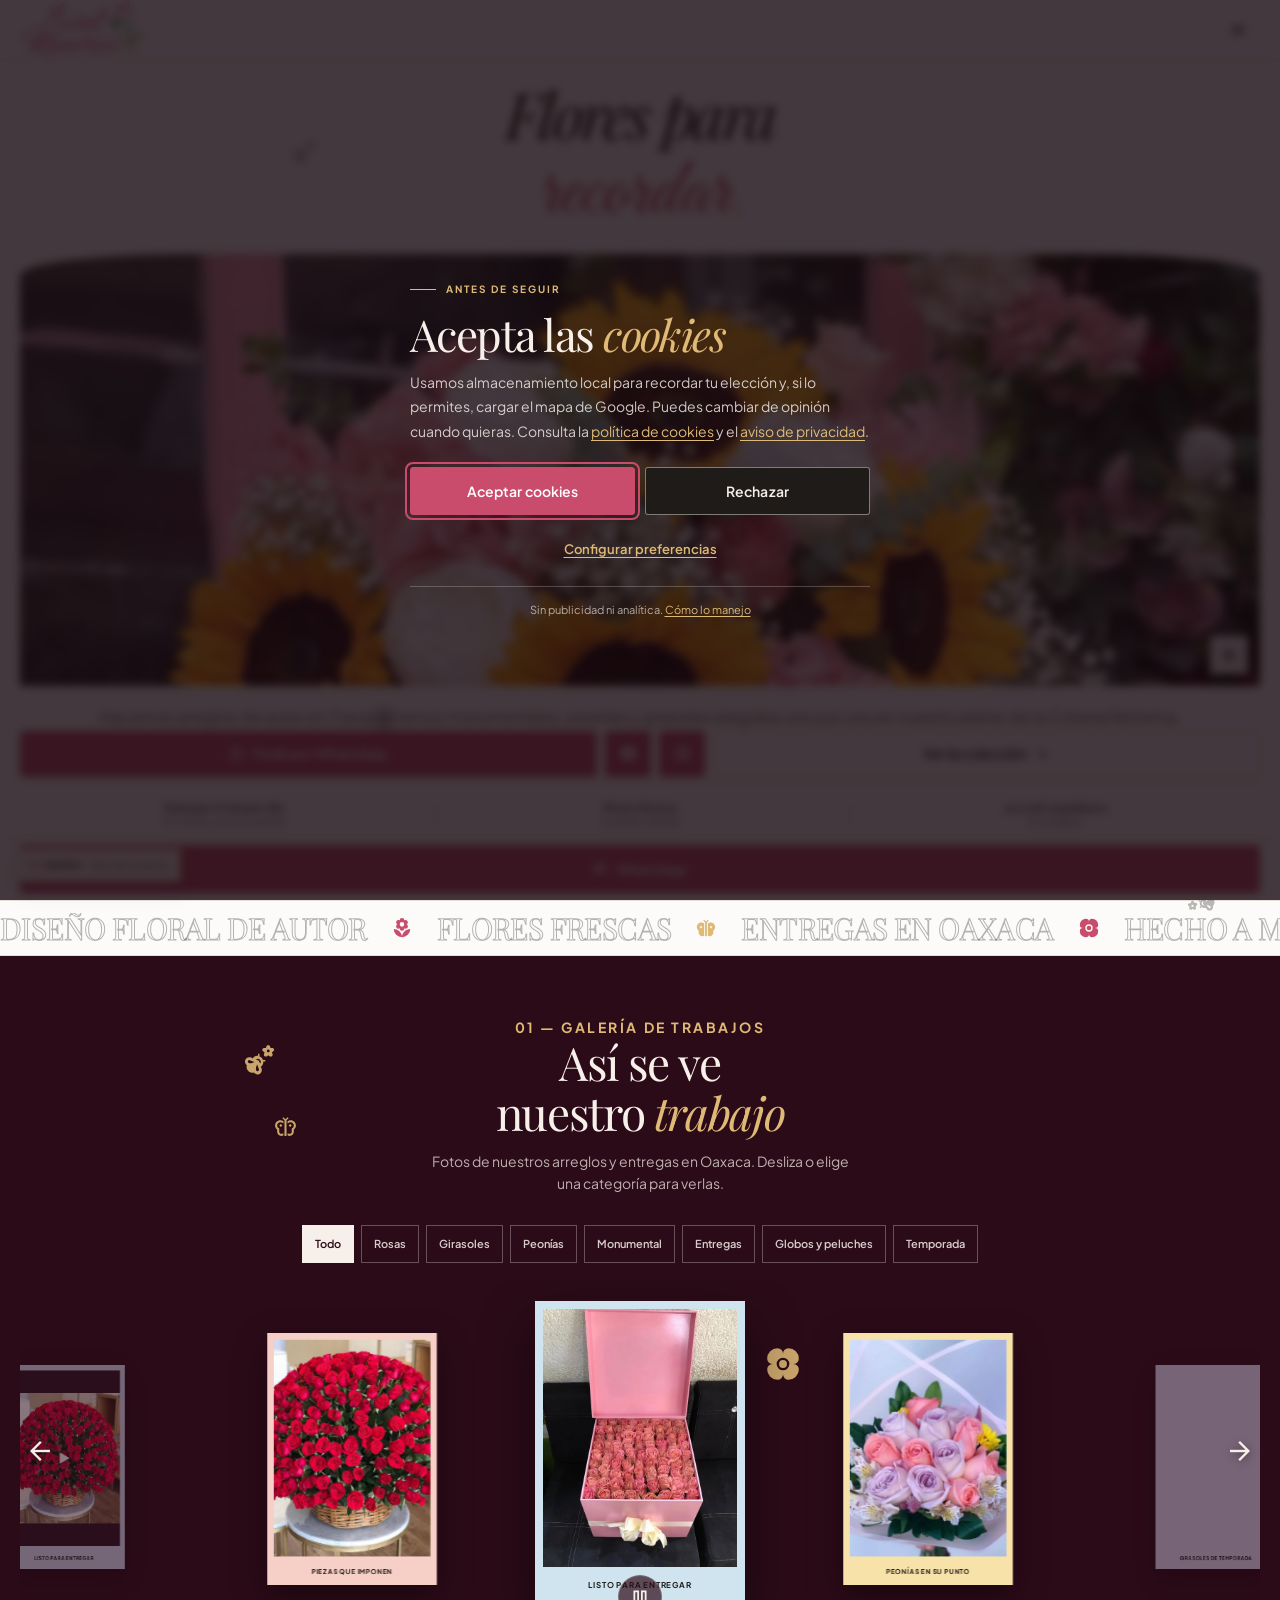
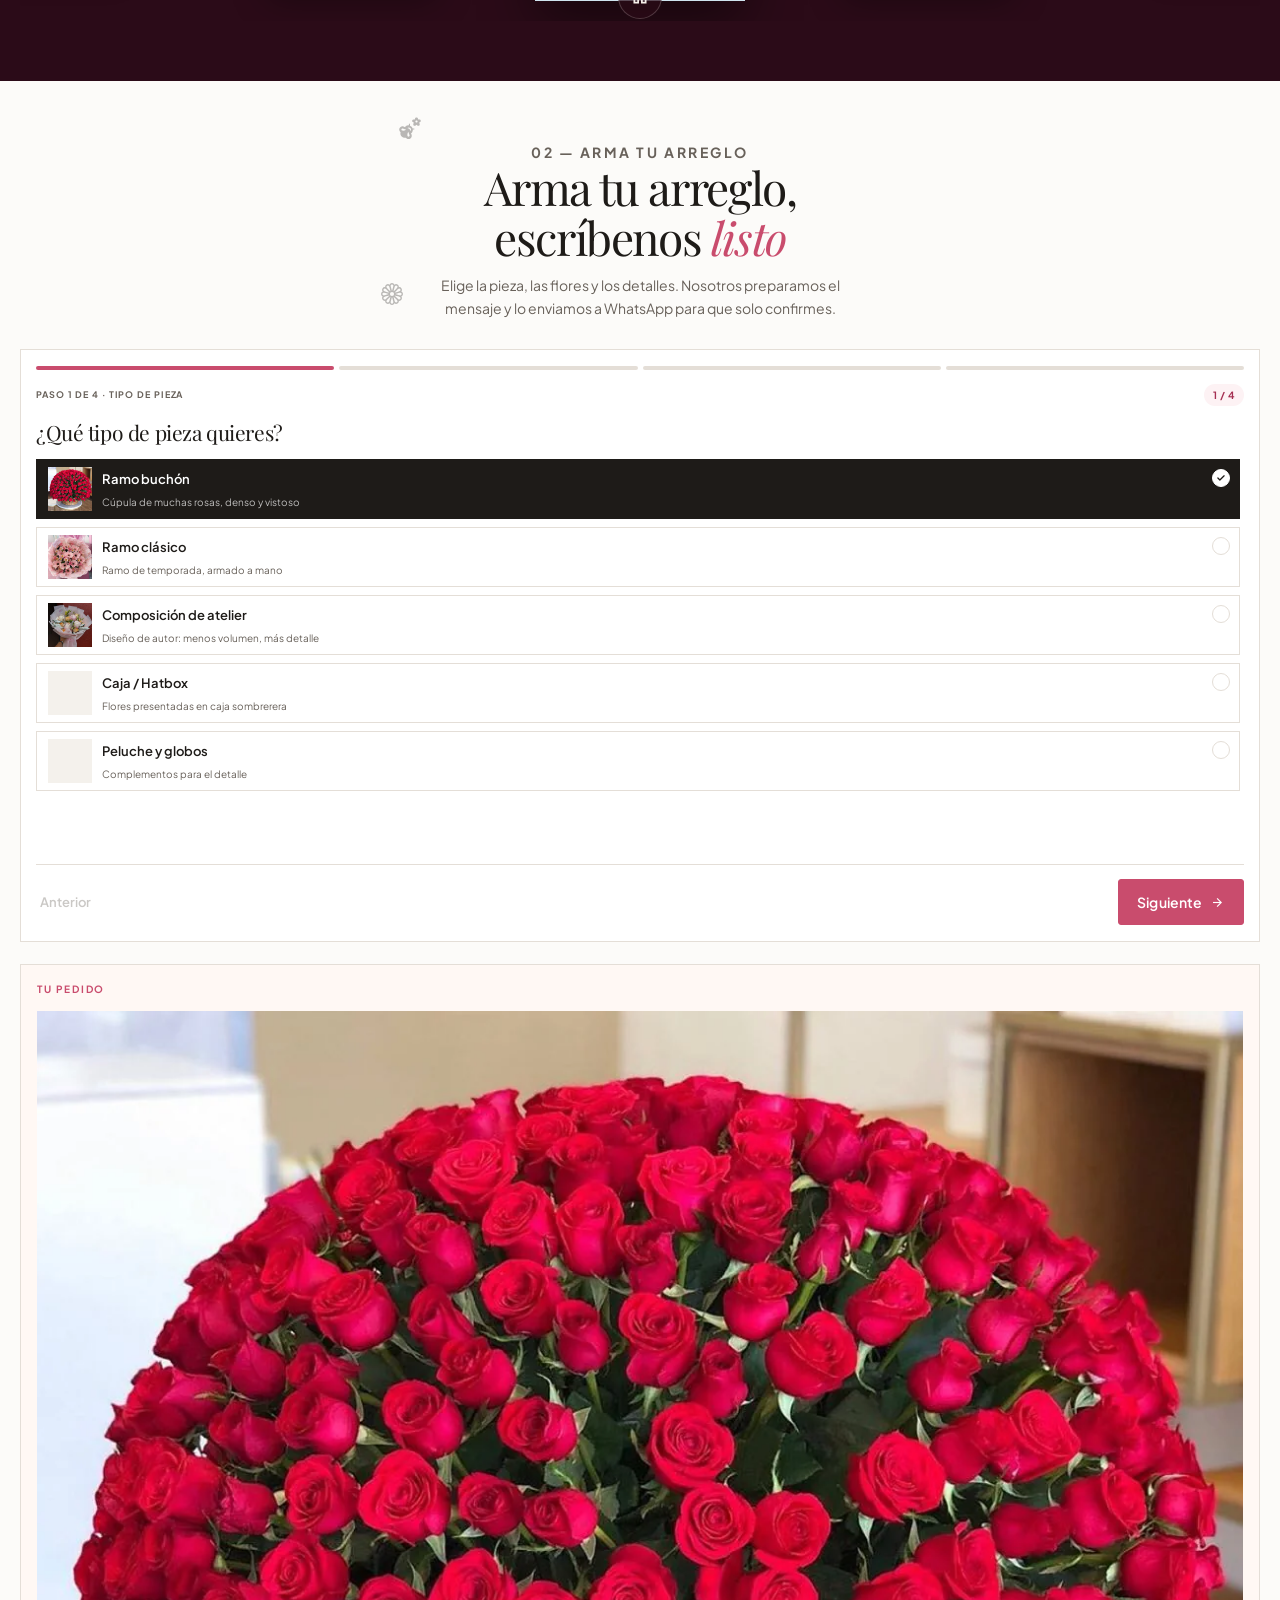
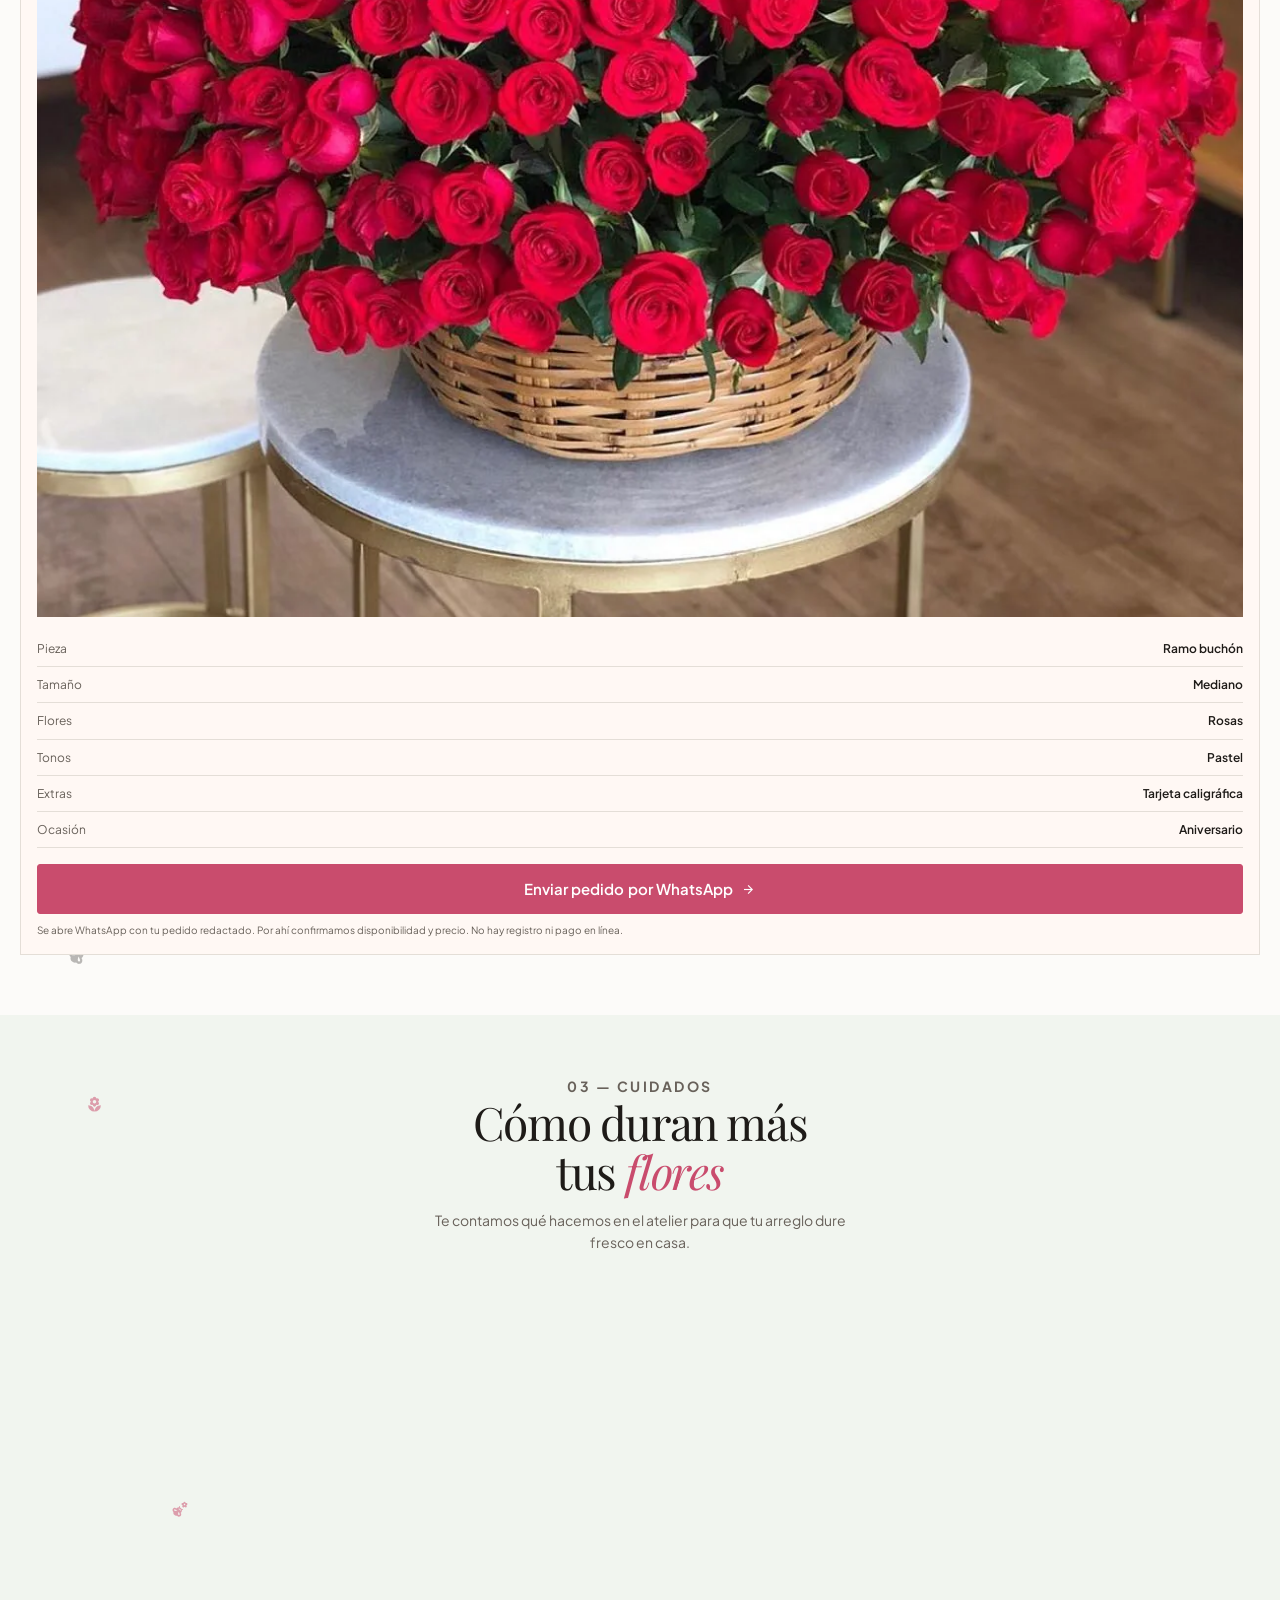
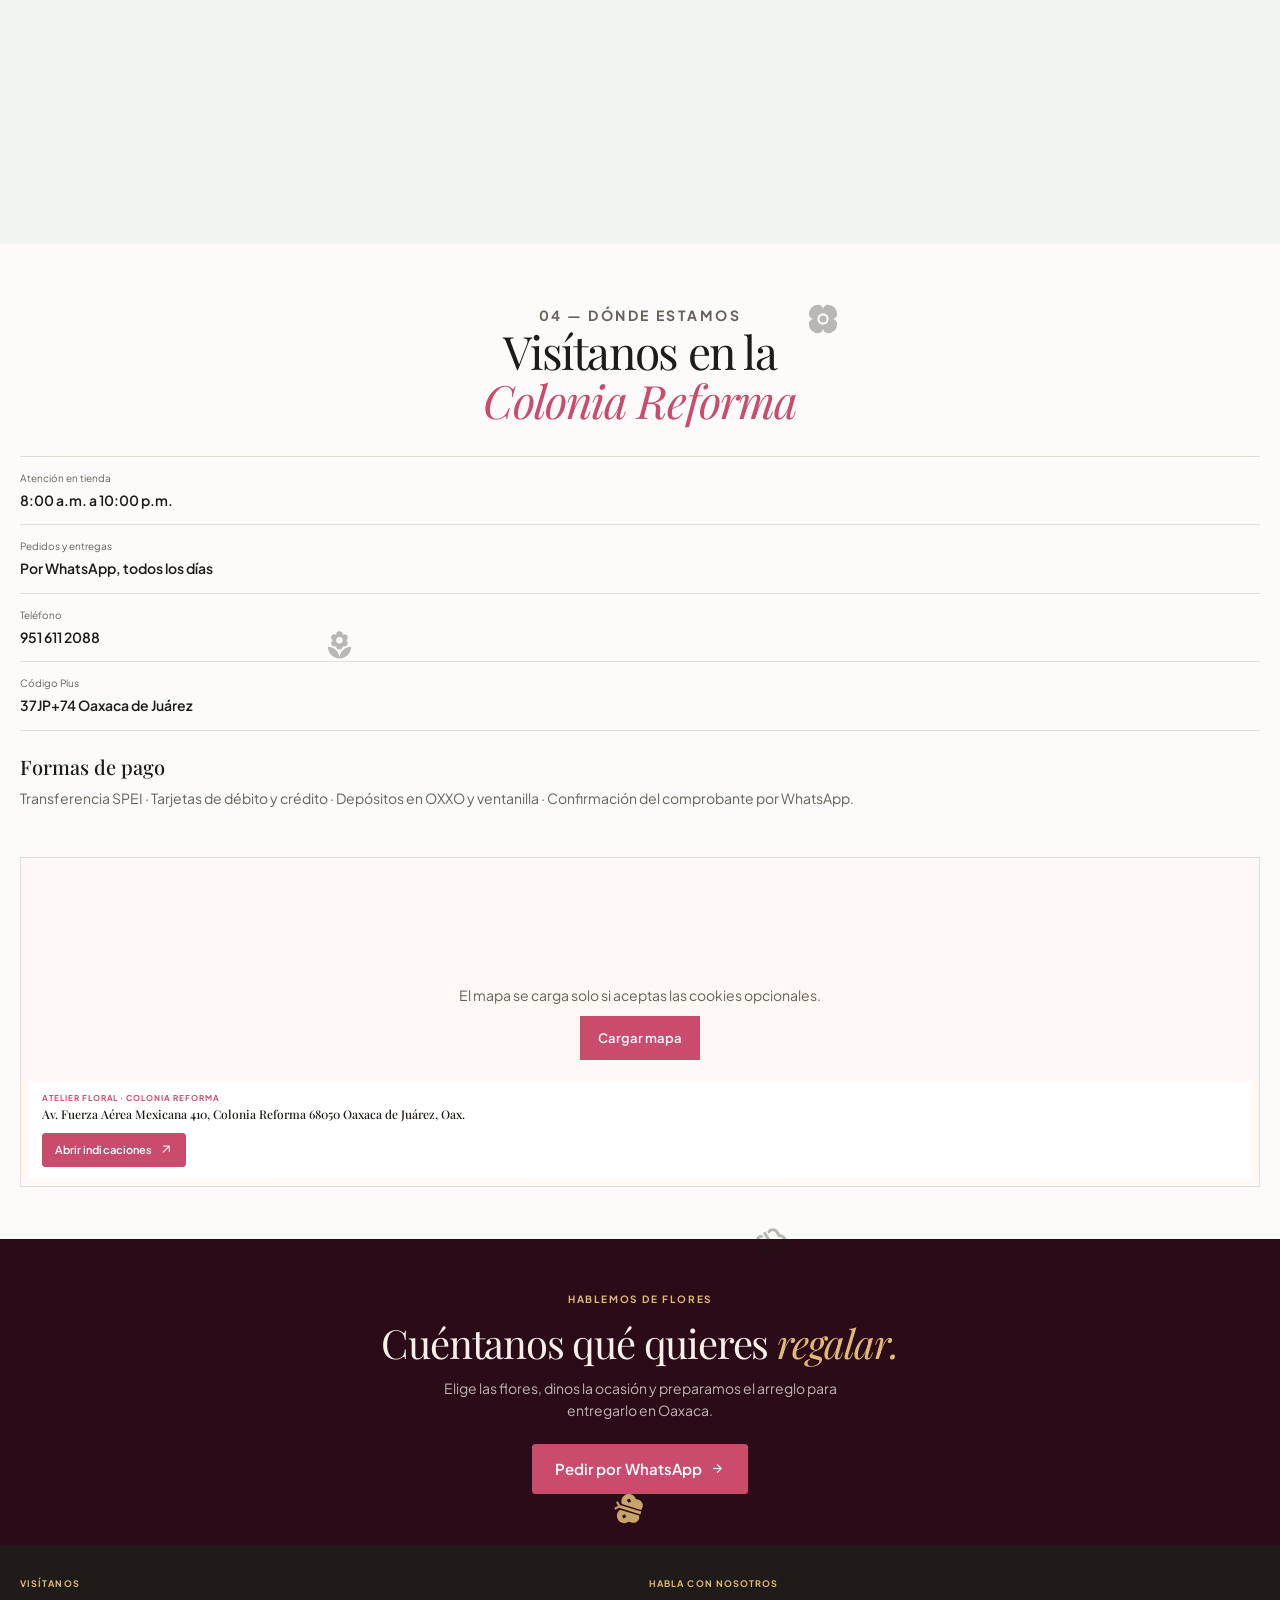
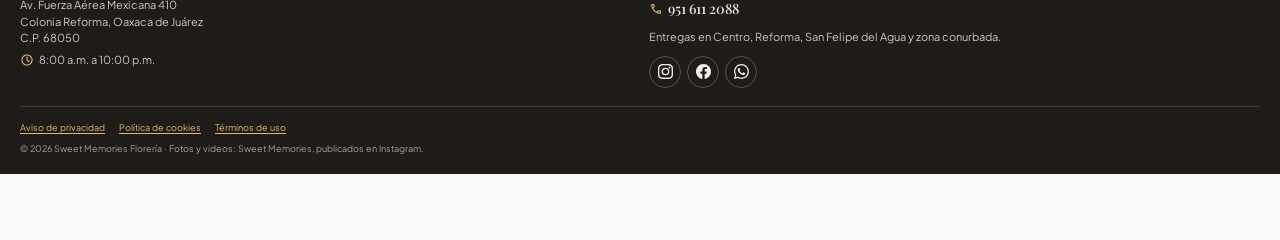
==== commit dacb1dcb: "movil: quitar pausa de cinta y redisenar progreso del formulario" ====
--- a/movil/index.html
+++ b/movil/index.html
@@ -408,9 +408,6 @@
         </div>
         </div>
       </div>
-      <button class="rail__pause" id="rail-pause" type="button" aria-label="Pausar cinta animada">
-        <span class="material-symbols-outlined" aria-hidden="true">pause</span>
-      </button>
     </div>
 
 
@@ -464,8 +461,15 @@
           <form class="builder__form" id="order-form" novalidate>
             <div class="builder__progress" aria-hidden="true">
               <span class="builder__progress-fill" id="builder-progress"></span>
+              <span class="builder__seg is-on"></span>
+              <span class="builder__seg"></span>
+              <span class="builder__seg"></span>
+              <span class="builder__seg"></span>
             </div>
-            <p class="builder__step-label" id="step-label" aria-live="polite">Paso 1 de 4 · Tipo de pieza</p>
+            <div class="builder__step-row">
+              <span class="builder__step-label" id="step-label" aria-live="polite">Paso 1 de 4 · Tipo de pieza</span>
+              <span class="builder__step-count" id="step-count">1 / 4</span>
+            </div>
 
             <div class="builder__steps">
             <fieldset class="builder__step is-active" data-step="0">
--- a/movil/css/styles.css
+++ b/movil/css/styles.css
@@ -207,16 +207,23 @@
 /* ---------- ENSAMBLADOR: marco estable ---------- */
 .builder__layout { display: flex; flex-direction: column; gap: 22px; }
 .builder__form { background: #fff; border: 1px solid var(--line); padding: 16px 15px; }
-.builder__progress { height: 3px; background: var(--surface); overflow: hidden; margin-bottom: 12px; }
-.builder__progress-fill { display: block; width: 100%; height: 100%; background: var(--primary); transform: scaleX(.25); transform-origin: left; transition: transform .4s var(--ease-out); }
-.builder__step-label { margin: 0 0 12px; font-size: 9px; font-weight: 700; letter-spacing: .13em; text-transform: uppercase; color: var(--muted); }
+/* Progreso: 4 segmentos que se encienden, uno por paso */
+.builder__progress { position: relative; display: flex; gap: 5px; margin-bottom: 14px; height: 4px; }
+.builder__progress-fill { display: none; }
+.builder__seg { flex: 1 1 0; height: 4px; border-radius: 2px; background: var(--line); transition: background .35s var(--ease-out); }
+.builder__seg.is-on { background: var(--primary); }
+.builder__step-row { display: flex; align-items: center; justify-content: space-between; gap: 10px; margin-bottom: 14px; }
+.builder__step-label { margin: 0; font-size: 9px; font-weight: 700; letter-spacing: .1em; text-transform: uppercase; color: var(--muted); }
+.builder__step-count { flex: 0 0 auto; padding: 3px 9px; border-radius: 999px; background: var(--mist); color: var(--primary-dark); font-size: 10px; font-weight: 700; letter-spacing: .04em; }
 /* Altura fija del área de pasos: no salta al cambiar de paso */
-.builder__steps { height: 430px; overflow-y: auto; overscroll-behavior: contain; padding-right: 4px; scrollbar-width: thin; }
+.builder__steps { height: 430px; overflow-y: auto; overscroll-behavior: contain; padding-right: 4px; scrollbar-width: thin; scroll-behavior: smooth; }
 .builder__step { border: 0; margin: 0; padding: 0; min-width: 0; }
 .builder__step[hidden] { display: none; }
-.builder__step legend { padding: 0; margin: 0 0 8px; font: 400 23px/1.2 var(--font-display); letter-spacing: -.02em; }
-.builder__step legend::after { content: ""; display: block; width: 38px; height: 2px; background: var(--sel); margin-top: 10px; }
-.builder__sub { margin: 18px 0 8px; font-size: 9px; font-weight: 700; letter-spacing: .13em; text-transform: uppercase; color: var(--muted); }
+.builder__step legend { padding: 0; margin: 0 0 14px; font: 400 21px/1.2 var(--font-display); letter-spacing: -.02em; }
+.builder__step legend::after { display: none; }
+.builder__sub { margin: 16px 0 8px; font-size: 9px; font-weight: 700; letter-spacing: .12em; text-transform: uppercase; color: var(--primary); }
+/* Botones de tamaño menos ovalados y más tight */
+.opts--cuatro .opt__body { min-height: 42px; border-radius: 6px; font-size: 12px; }
 .opts { display: grid; gap: 8px; }
 .opts--dos { grid-template-columns: 1fr; }
 .opts--cuatro { grid-template-columns: repeat(2, minmax(0, 1fr)); }
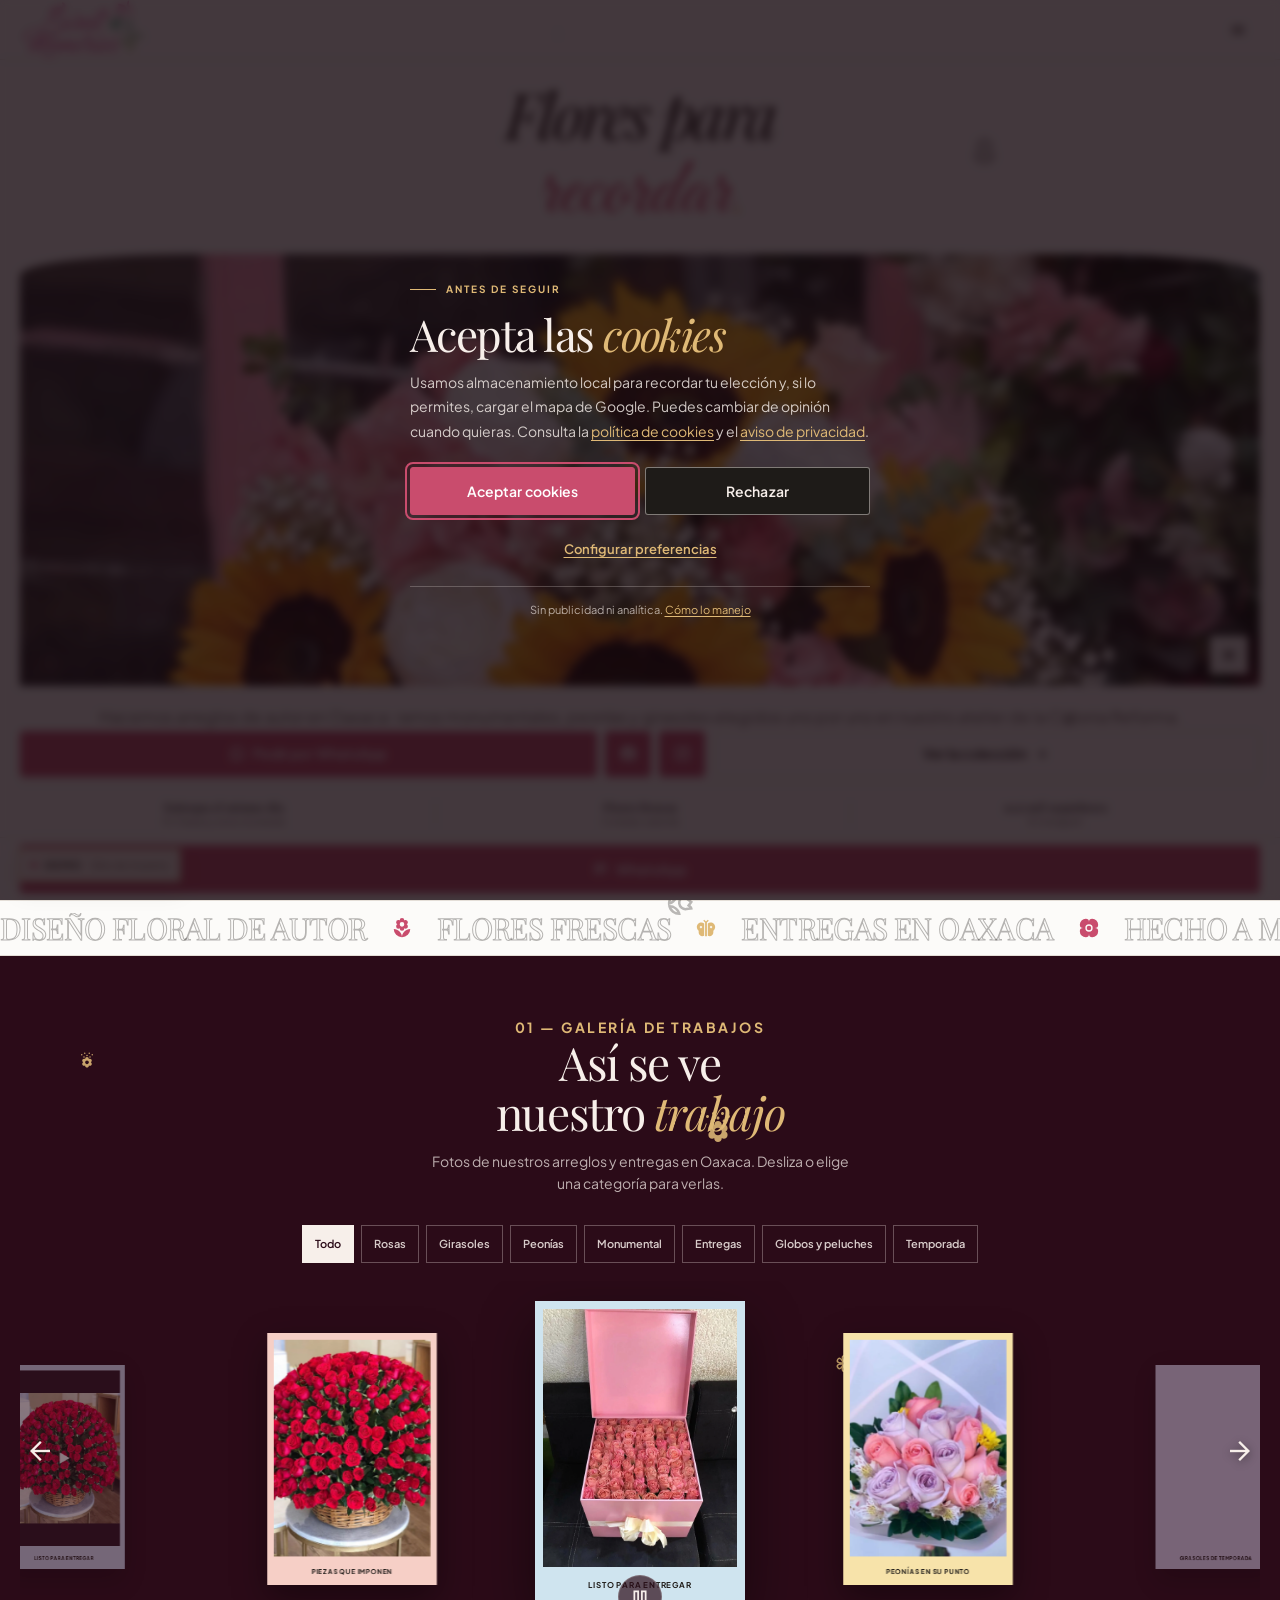
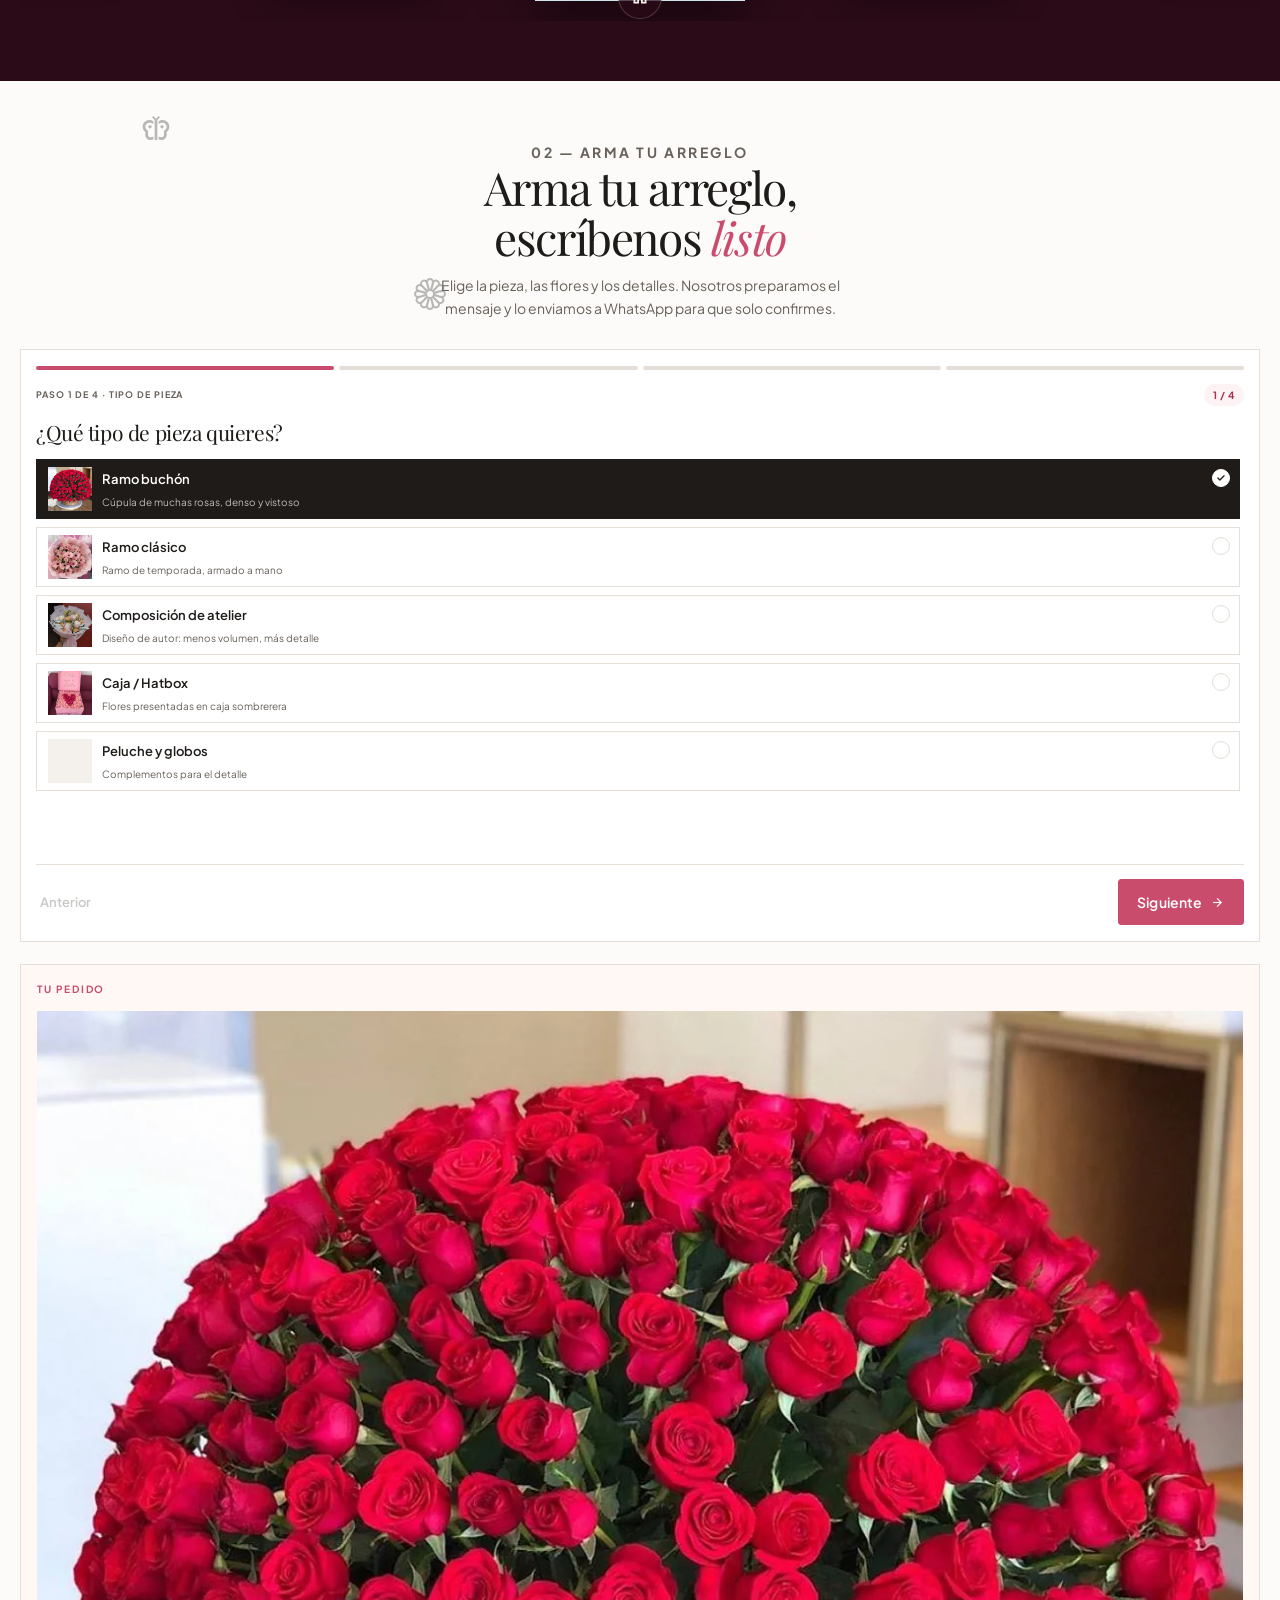
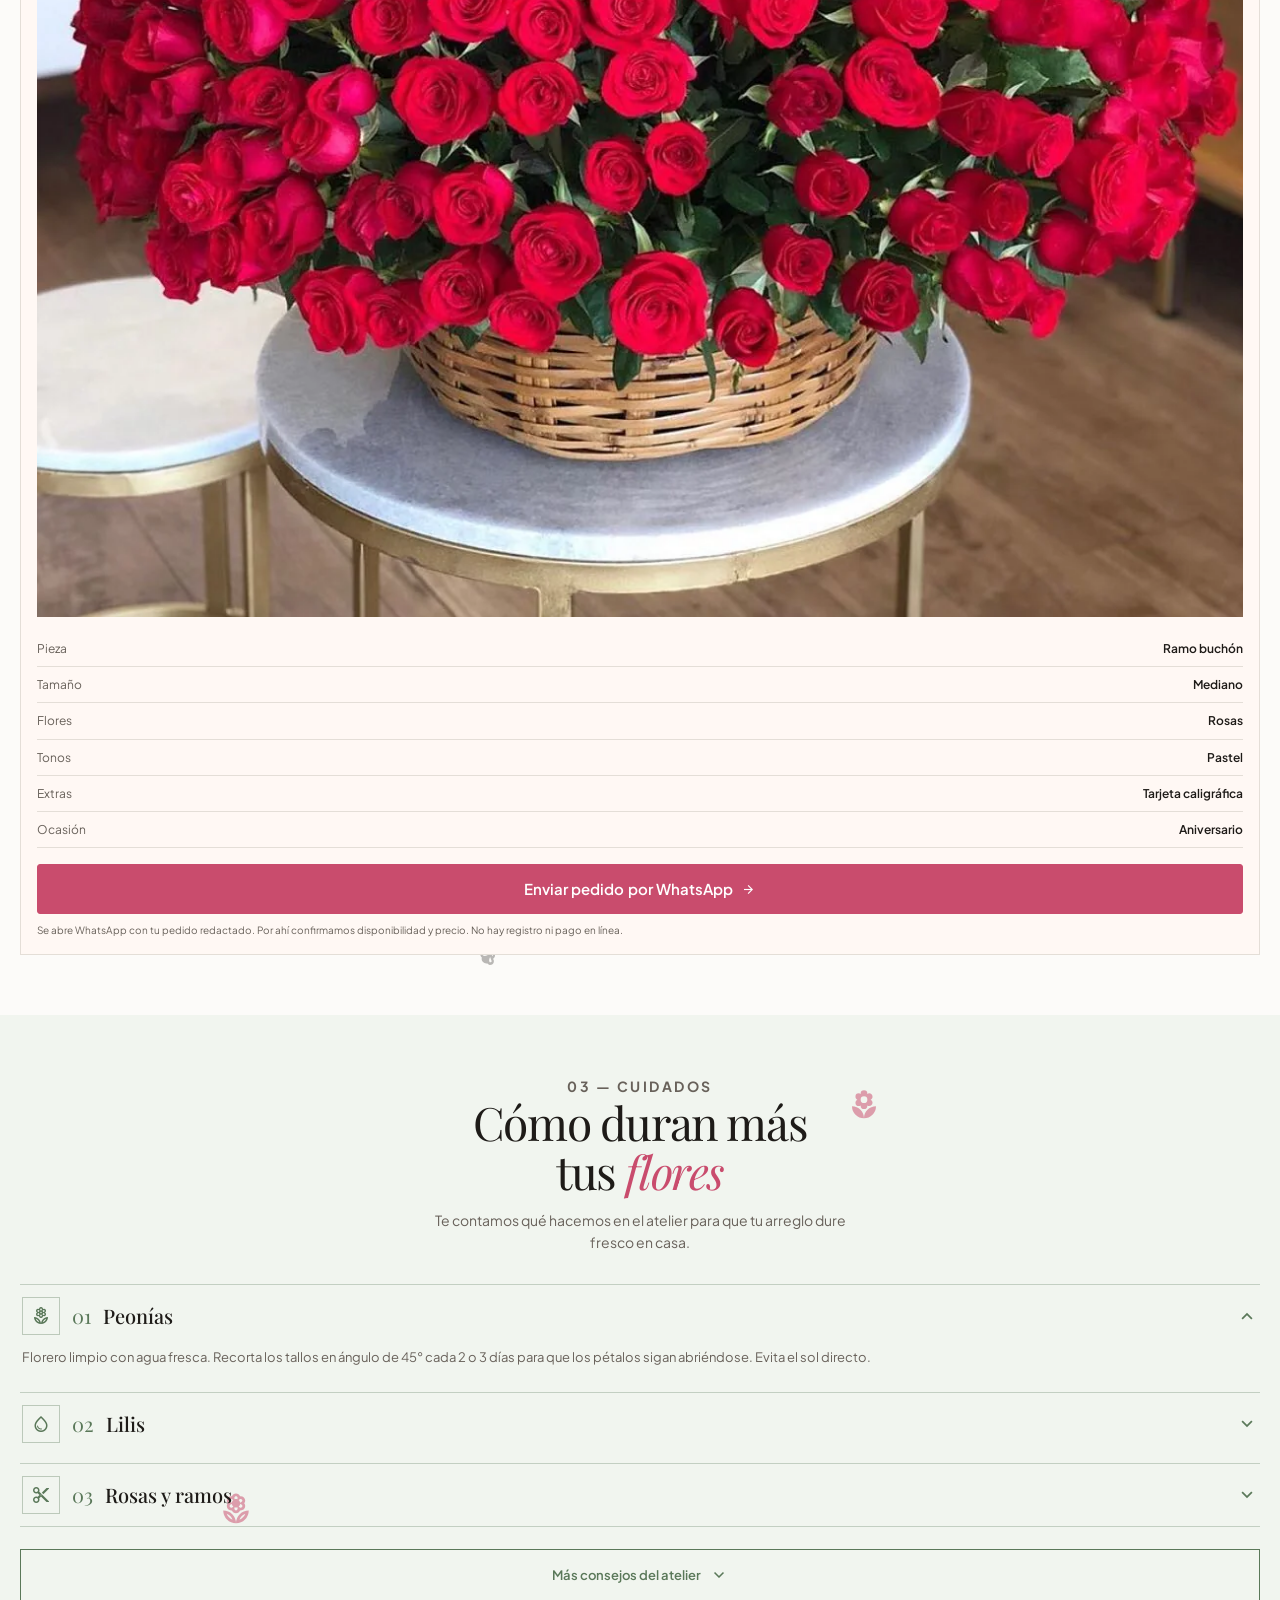
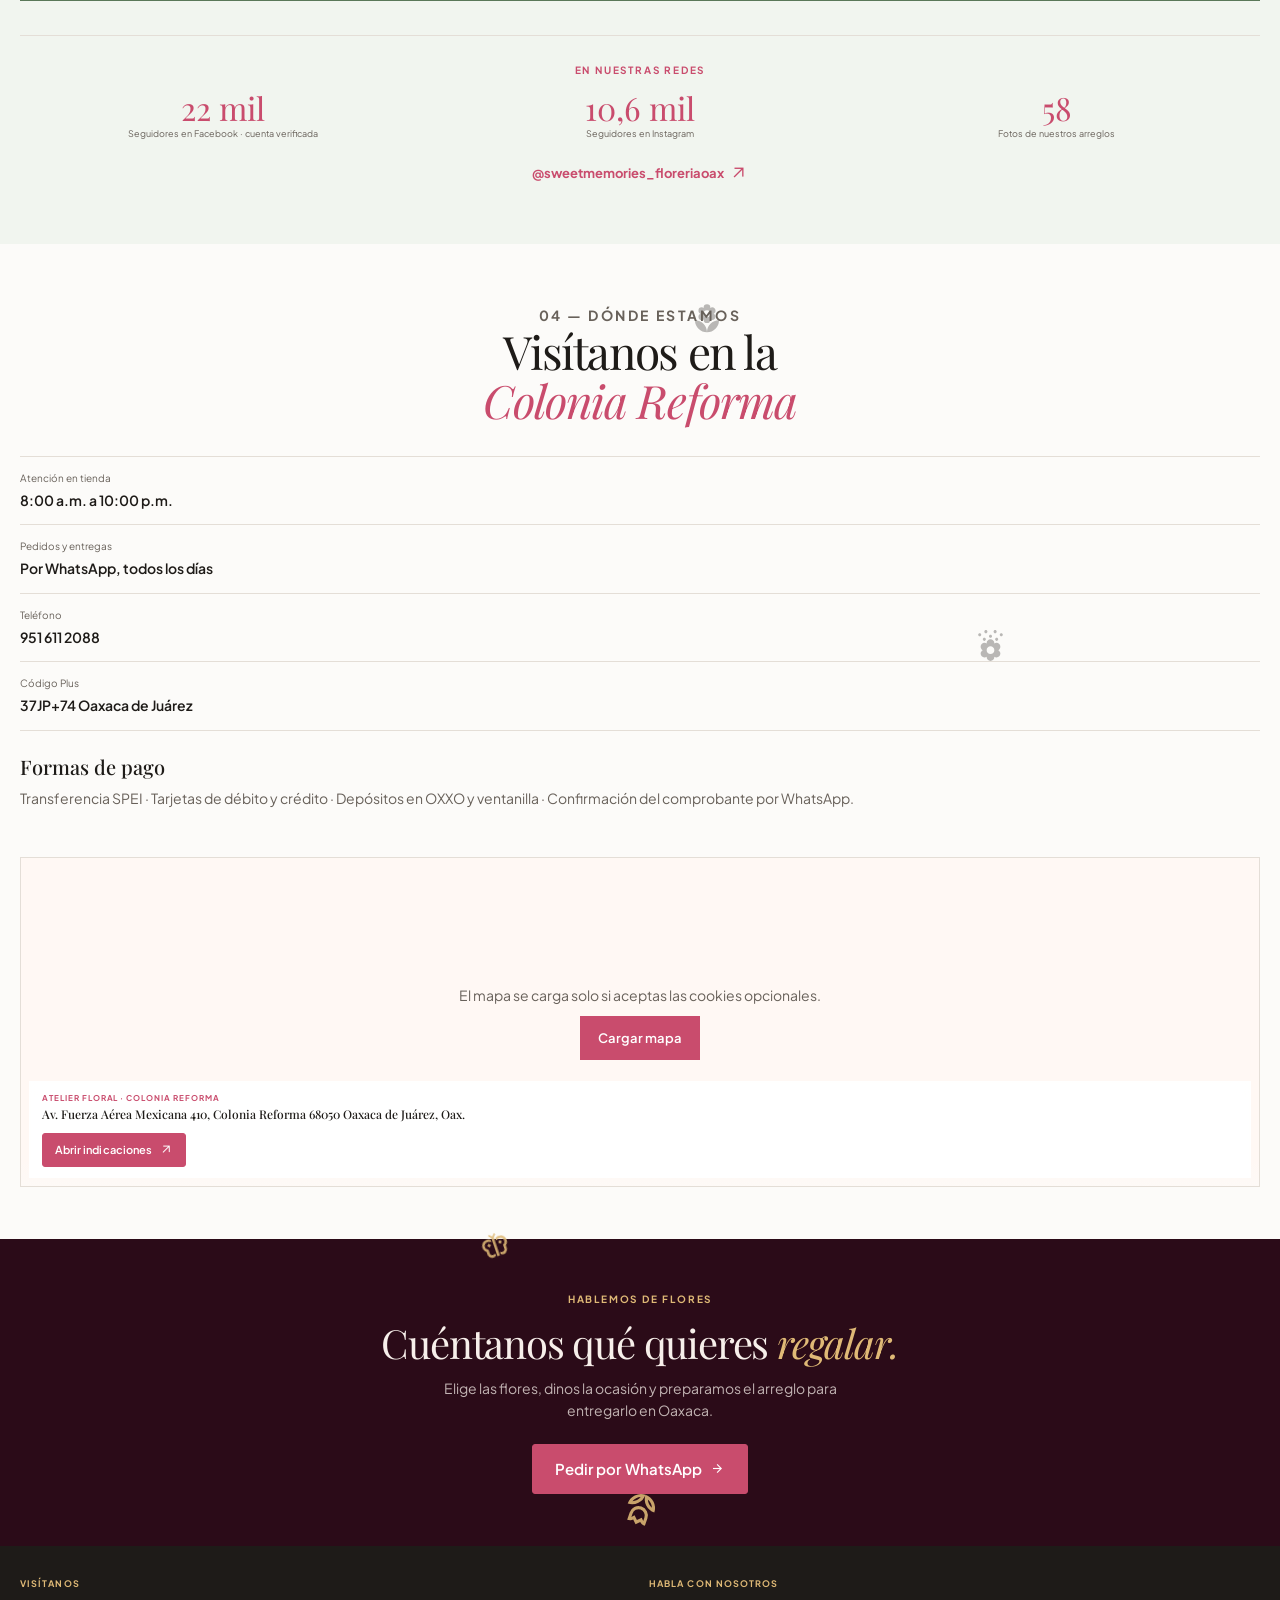
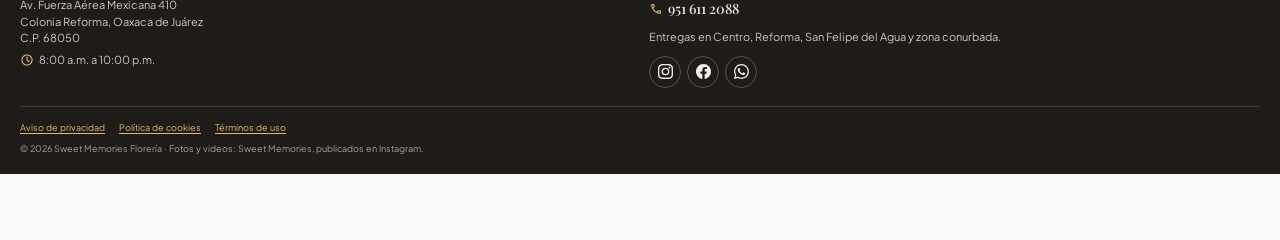
==== commit de7afb18: "seo: canonical, Vary, robots/sitemap, JSON-LD, OG completo y H1 descriptivo" ====
--- a/movil/index.html
+++ b/movil/index.html
@@ -1,5 +1,5 @@
 <!doctype html>
-<html lang="es" data-type="place" data-motion data-buttons="block">
+<html lang="es-MX" data-type="place" data-motion data-buttons="block">
 <head>
   <meta charset="utf-8">
   <meta name="viewport" content="width=device-width, initial-scale=1, viewport-fit=cover, interactive-widget=resizes-content">
@@ -7,11 +7,68 @@
   <meta name="theme-color" media="(prefers-color-scheme: dark)" content="#1e1b18">
   <title>Sweet Memories | Arreglos florales en Oaxaca de Juárez</title>
   <meta name="description" content="Diseño floral de autor en Oaxaca. Ramos, peonías y girasoles frescos, entregados el mismo día. Pedidos por WhatsApp al 951 611 2088.">
+  <link rel="canonical" href="/">
   <meta property="og:type" content="website">
+  <meta property="og:site_name" content="Sweet Memories Florería">
+  <meta property="og:locale" content="es_MX">
+  <meta property="og:url" content="https://cgl-003-sweet-memories.vercel.app/">
   <meta property="og:title" content="Sweet Memories | Arreglos florales en Oaxaca de Juárez">
   <meta property="og:description" content="Ramos, peonías y girasoles frescos, hechos a mano en Oaxaca y entregados el mismo día.">
-  <meta property="og:image" content="og-image.png">
+  <meta property="og:image" content="https://cgl-003-sweet-memories.vercel.app/og-image.png">
+  <meta property="og:image:width" content="1200">
+  <meta property="og:image:height" content="630">
+  <meta property="og:image:alt" content="Arreglo floral de Sweet Memories con rosas y peonías frescas">
   <meta name="twitter:card" content="summary_large_image">
+  <meta name="twitter:title" content="Sweet Memories | Arreglos florales en Oaxaca de Juárez">
+  <meta name="twitter:description" content="Ramos, peonías y girasoles frescos, hechos a mano en Oaxaca y entregados el mismo día.">
+  <meta name="twitter:image" content="https://cgl-003-sweet-memories.vercel.app/og-image.png">
+  <script type="application/ld+json">
+  {
+    "@context": "https://schema.org",
+    "@graph": [
+      {
+        "@type": "Florist",
+        "@id": "https://cgl-003-sweet-memories.vercel.app/#negocio",
+        "name": "Sweet Memories Florería",
+        "url": "https://cgl-003-sweet-memories.vercel.app/",
+        "telephone": "+529516112088",
+        "image": "https://cgl-003-sweet-memories.vercel.app/og-image.png",
+        "address": {
+          "@type": "PostalAddress",
+          "streetAddress": "Av. Fuerza Aérea Mexicana 410, Colonia Reforma",
+          "addressLocality": "Oaxaca de Juárez",
+          "addressRegion": "Oaxaca",
+          "postalCode": "68050",
+          "addressCountry": "MX"
+        },
+        "geo": { "@type": "GeoCoordinates", "latitude": 17.080636, "longitude": -96.7146655 },
+        "openingHoursSpecification": [{
+          "@type": "OpeningHoursSpecification",
+          "dayOfWeek": ["Monday", "Tuesday", "Wednesday", "Thursday", "Friday", "Saturday", "Sunday"],
+          "opens": "08:00",
+          "closes": "22:00"
+        }],
+        "sameAs": [
+          "https://www.facebook.com/sweetmemoriesfloreria/",
+          "https://www.instagram.com/sweetmemories_floreriaoax/"
+        ]
+      },
+      {
+        "@type": "Organization",
+        "name": "Sweet Memories Florería",
+        "url": "https://cgl-003-sweet-memories.vercel.app/",
+        "logo": "https://cgl-003-sweet-memories.vercel.app/og-image.png"
+      },
+      {
+        "@type": "ContactPoint",
+        "contactType": "customer service",
+        "telephone": "+529516112088",
+        "areaServed": "MX",
+        "availableLanguage": "Spanish"
+      }
+    ]
+  }
+  </script>
   <link rel="icon" href="favicon.png" type="image/png" sizes="any">
   <meta name="site-kind" content="other">
   <meta name="page-type" content="place">
@@ -342,6 +399,7 @@
       <div class="wrap hero__grid">
         <div class="hero__copy-top">
           <h1 id="hero-titulo">
+            <span class="sr-only">Arreglos florales en Oaxaca de Juárez. </span>
             <span class="line"><span class="hero__h1a">Flores para</span></span>
             <span class="line"><span class="hero__h1b"><em>recordar</em><i class="hero__dot">.</i></span></span>
           </h1>
@@ -686,7 +744,7 @@
       </div>
         <div class="visit__cta" data-reveal>
           <div class="wrap">          <p class="section-id">Hablemos de flores</p>
-          <h3>Cuéntanos qué quieres <em>regalar.</em></h3>
+          <h2>Cuéntanos qué quieres <em>regalar.</em></h2>
           <p>Elige las flores, dinos la ocasión y preparamos el arreglo para entregarlo en Oaxaca.</p>
           <a class="btn btn--xl" href="#pedido">Pedir por WhatsApp <span class="material-symbols-outlined" aria-hidden="true">arrow_forward</span></a>
         </div>
@@ -697,7 +755,7 @@
     <button class="lightbox__close" id="lightbox-close" type="button" aria-label="Cerrar imagen">&times;</button>
     <button class="lightbox__zoom" id="lightbox-zoom" type="button" aria-label="Acercar imagen">+</button>
     <figure class="lightbox__figure">
-      <img id="lightbox-img" src="" alt="">
+      <img id="lightbox-img" alt="">
       <video id="lightbox-video" controls playsinline preload="metadata" hidden aria-label="Video ampliado"></video>
       <figcaption id="lightbox-cap"></figcaption>
     </figure>
--- a/movil/css/styles.css
+++ b/movil/css/styles.css
@@ -348,8 +348,8 @@
 .visit__cta::before { content: ""; position: absolute; inset: 0; background: var(--wine); }
 .visit__cta .section-id { color: var(--gold); }
 .visit__cta > .wrap { position: relative; z-index: 3; }
-.visit__cta h3 { margin: 0 0 12px; font: 400 clamp(28px, 8vw, 40px)/1.1 var(--font-display); letter-spacing: -.03em; }
-.visit__cta h3 em { color: var(--gold); }
+.visit__cta h2 { margin: 0 0 12px; font: 400 clamp(28px, 8vw, 40px)/1.1 var(--font-display); letter-spacing: -.03em; }
+.visit__cta h2 em { color: var(--gold); }
 .visit__cta p:not(.section-id) { max-width: 42ch; margin: 0 auto 22px; color: rgba(247,239,234,.74); font-size: 14px; }
 
 /* ---------- CIERRE / FOOTER (rediseño compacto) ---------- */
@@ -447,3 +447,5 @@
   .trail-layer { display: none !important; }
   .cta h2 em::after { transform: scaleX(1) !important; }
 }
+
+.sr-only { position: absolute; width: 1px; height: 1px; padding: 0; margin: -1px; overflow: hidden; clip: rect(0, 0, 0, 0); white-space: nowrap; border: 0; }
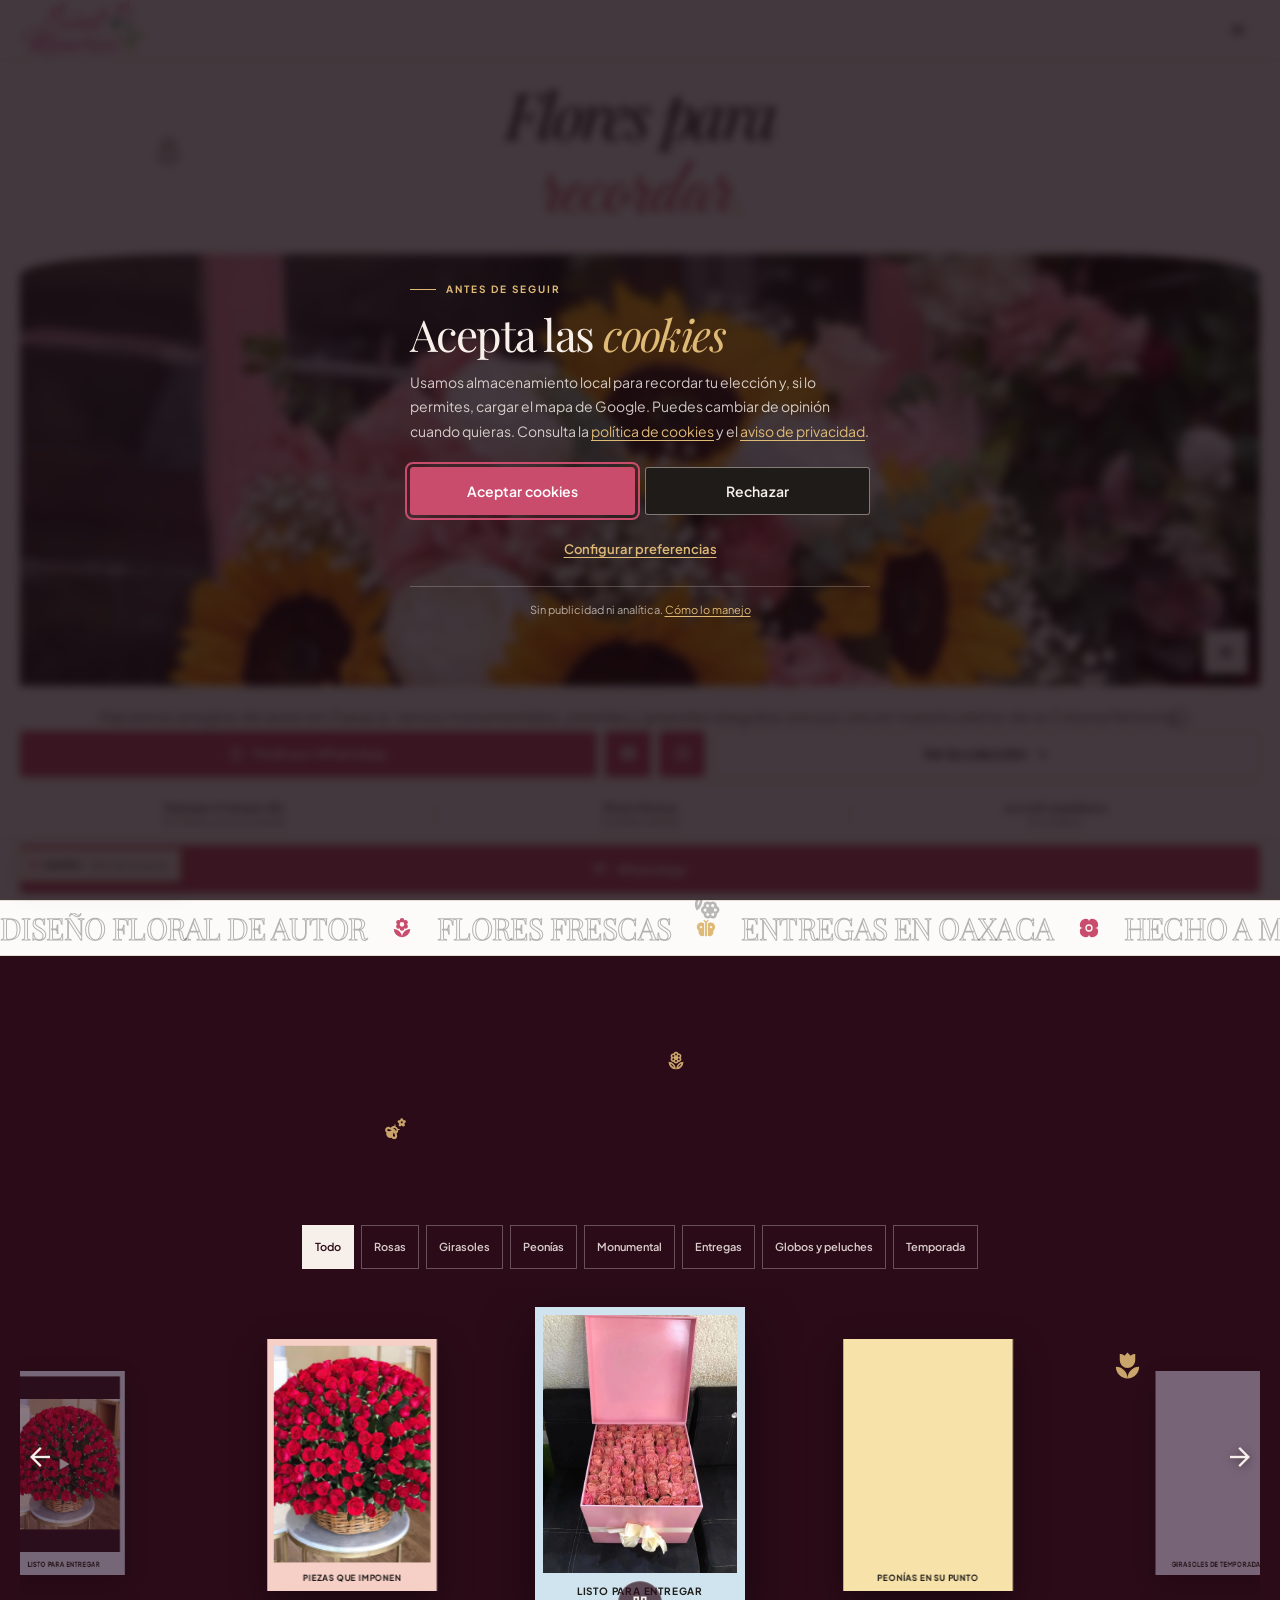
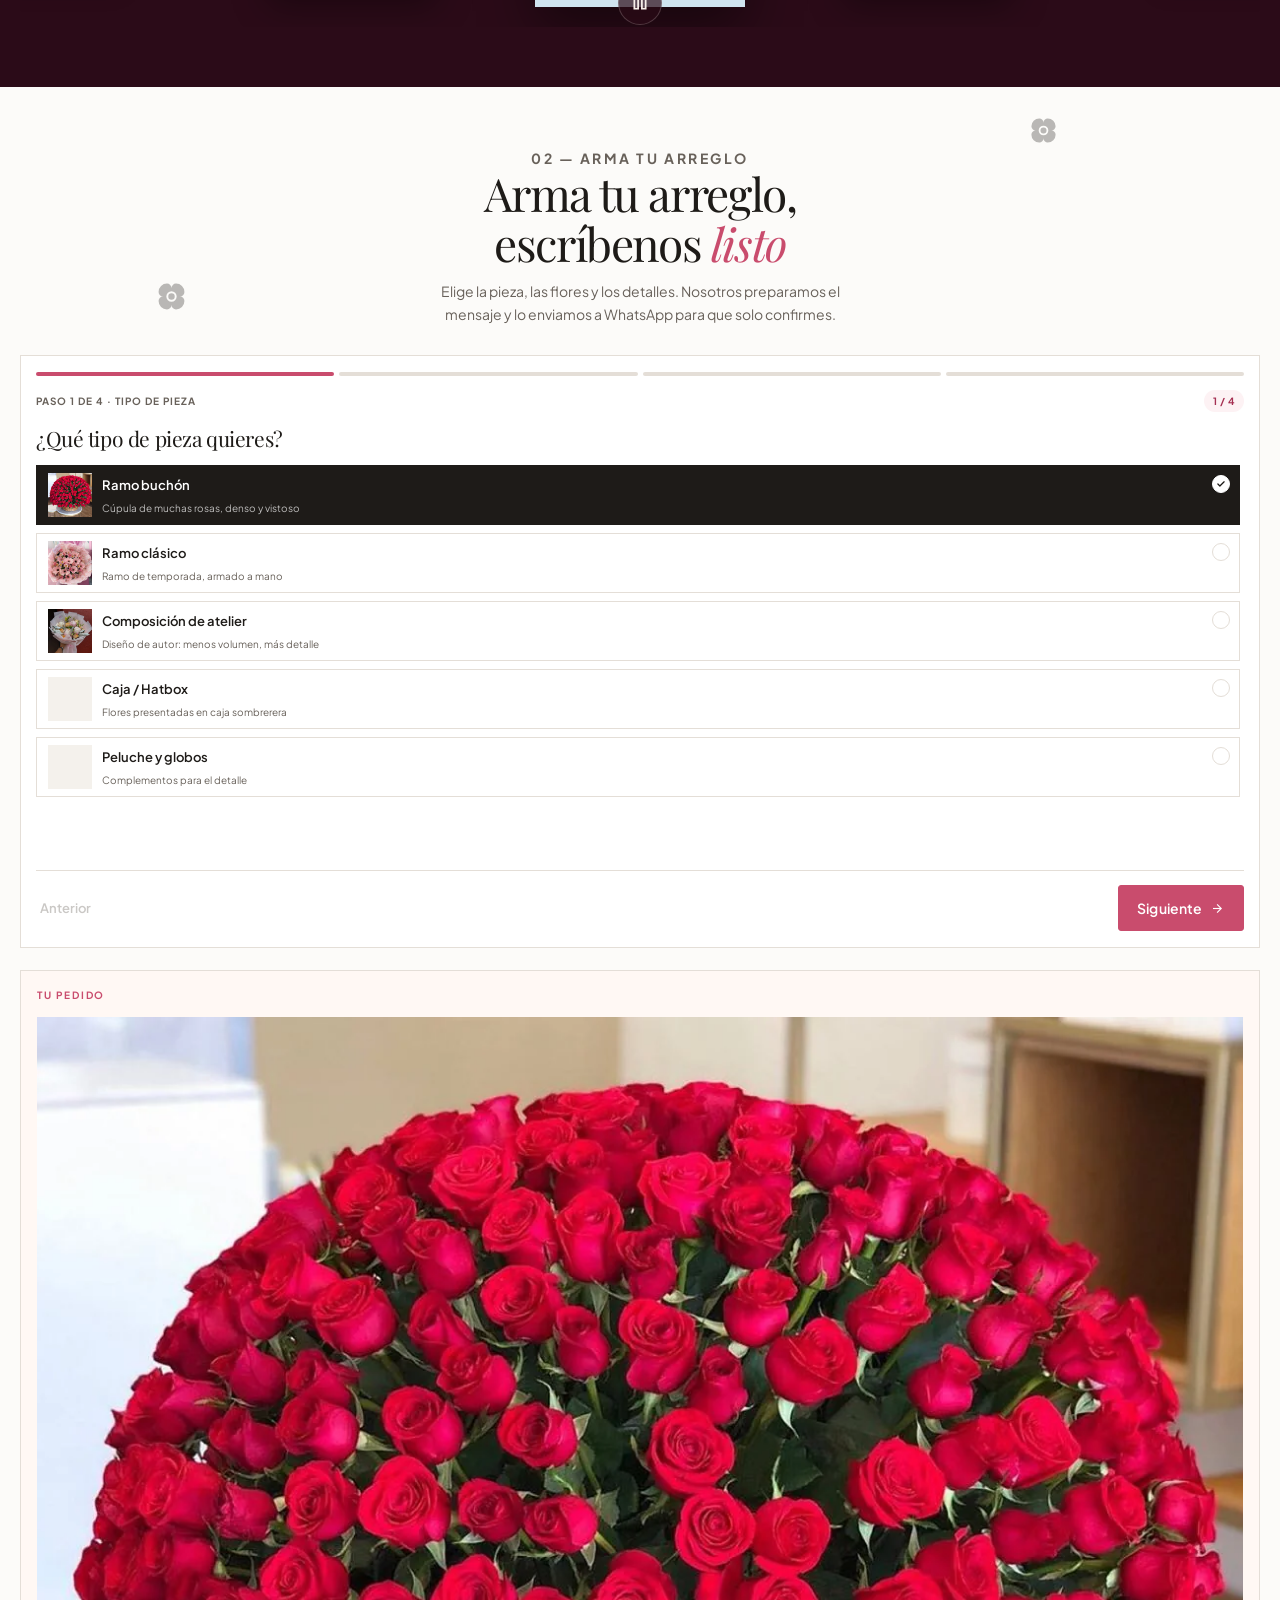
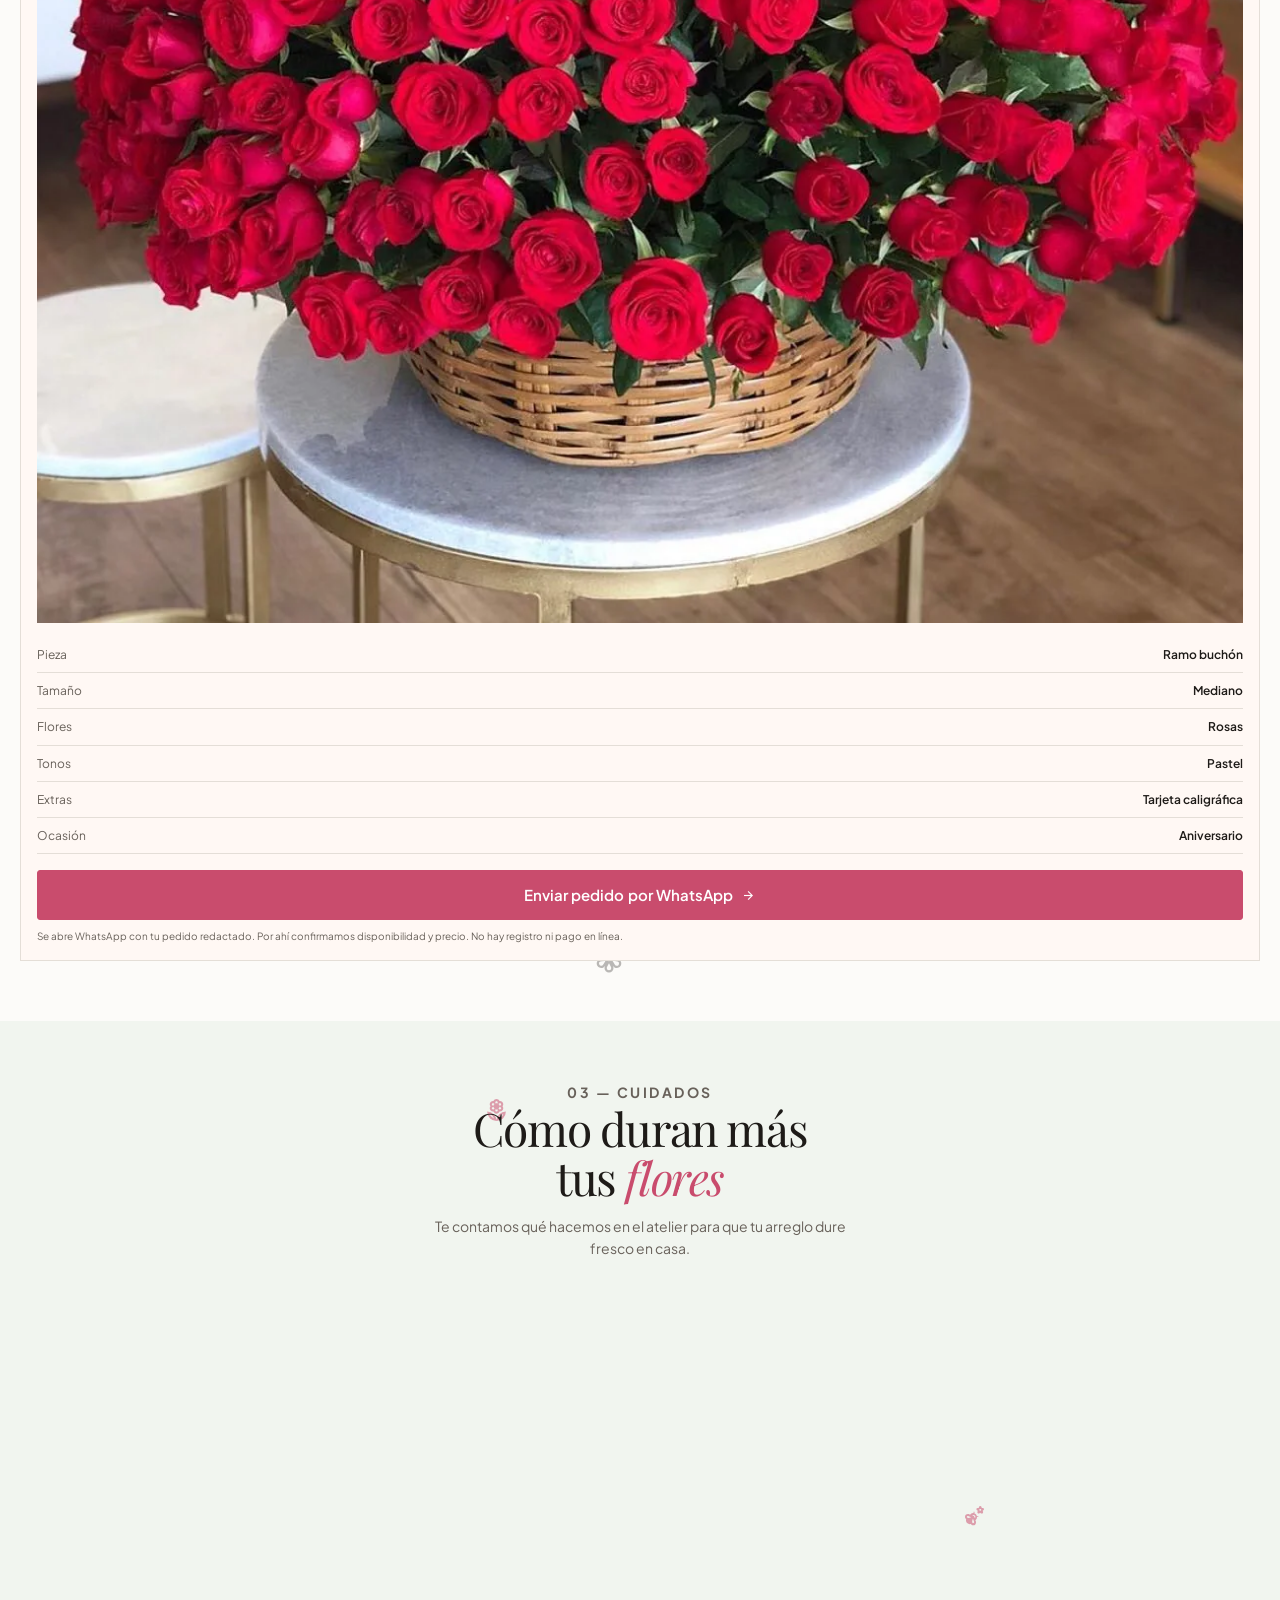
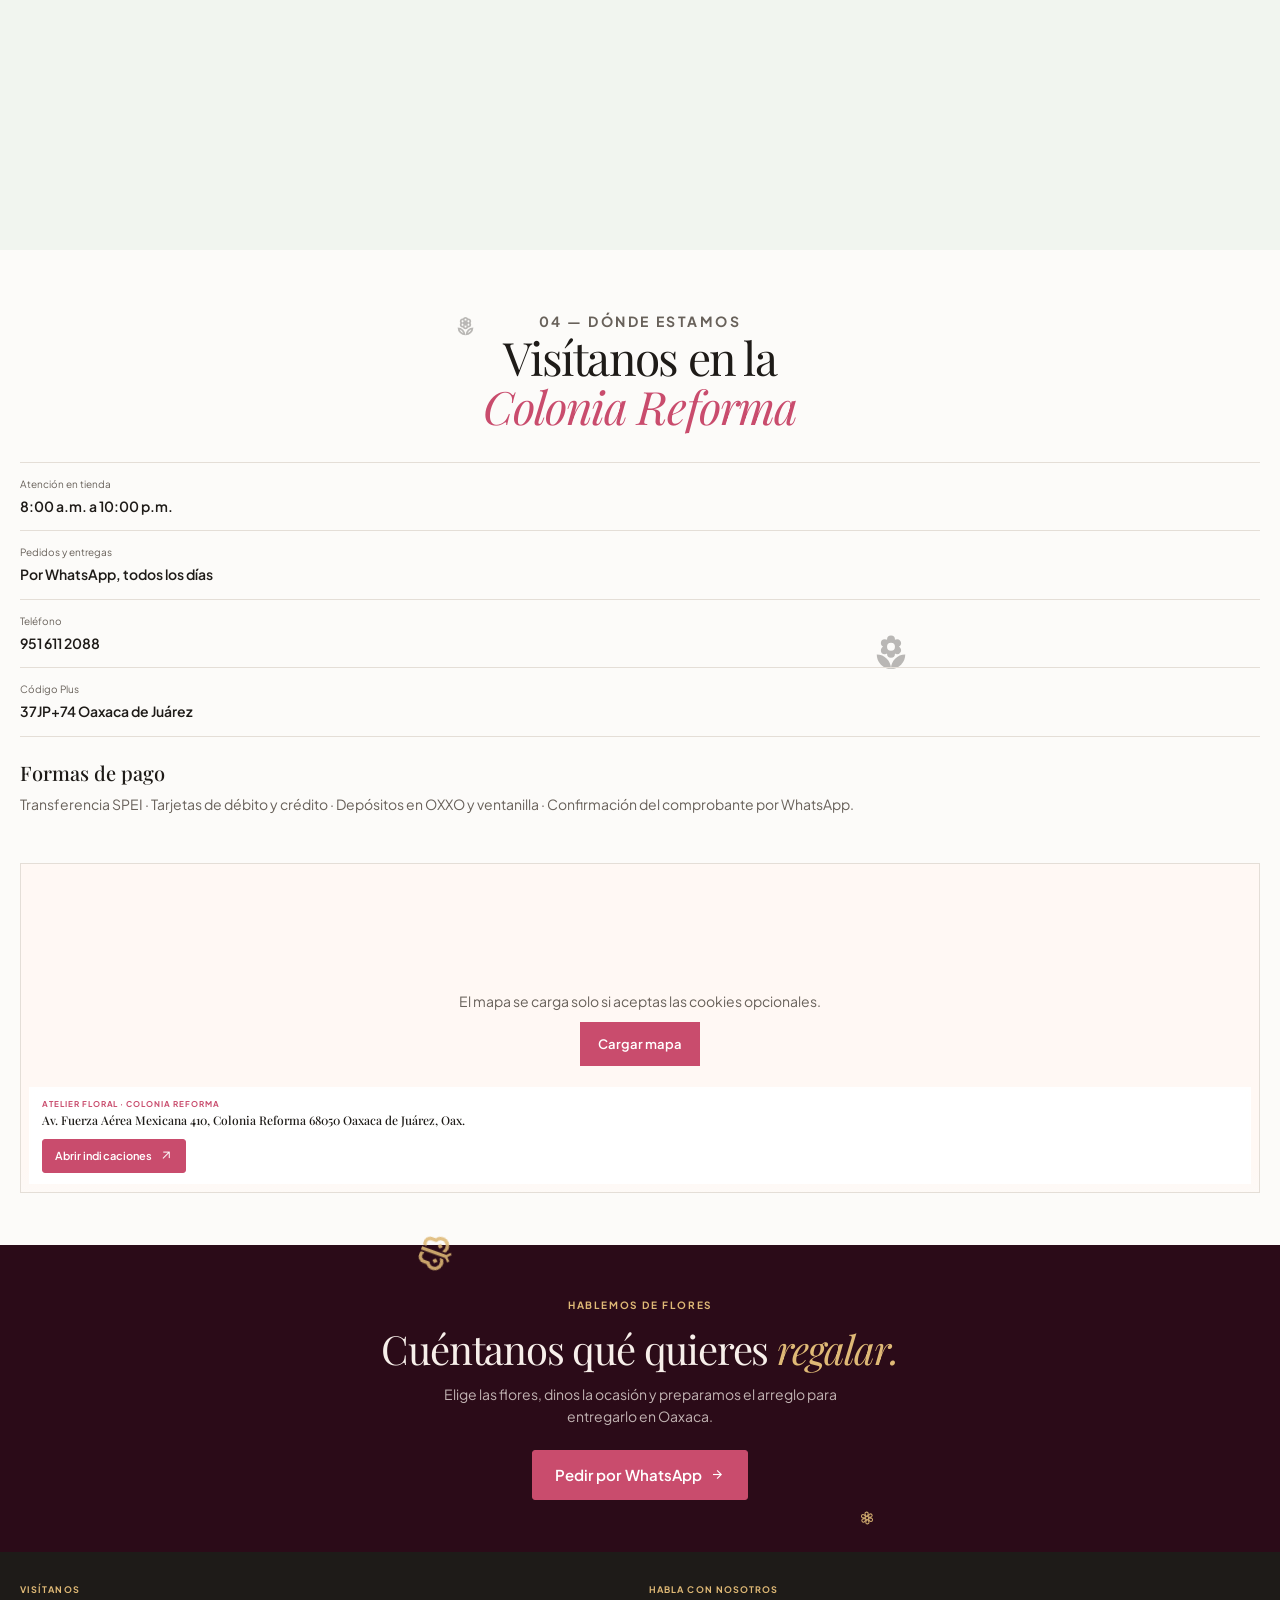
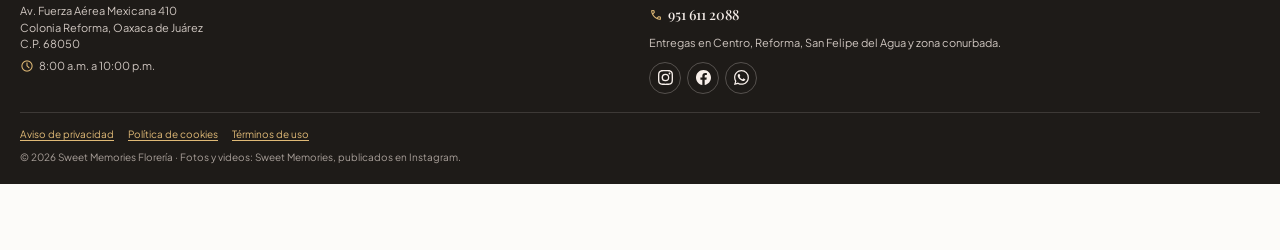
==== commit 832c7843: "a11y: lightbox por teclado, foco, resumen robusto y objetivos tactiles" ====
--- a/movil/index.html
+++ b/movil/index.html
@@ -503,7 +503,6 @@
             <span class="material-symbols-outlined" aria-hidden="true">pause</span>
           </button>
         </div>
-        <div class="reel__strip" id="reel-strip" role="tablist" aria-label="Miniaturas de la galería"></div>
       </div>
     </section>
 
@@ -605,8 +604,8 @@
             <fieldset class="builder__step" data-step="3" hidden>
               <legend>Entrega y datos</legend>
               <div class="fields">
-                <label class="field"><span>¿Para quién es? *</span><input type="text" name="destinatario" autocomplete="name" placeholder="Nombre de quien recibe" required></label>
-                <label class="field"><span>Dirección de entrega *</span><input type="text" name="direccion" autocomplete="street-address" placeholder="Calle, número, colonia, Oaxaca" required></label>
+                <label class="field"><span>¿Para quién es? *</span><input type="text" name="destinatario" maxlength="80" autocomplete="name" placeholder="Nombre de quien recibe" required></label>
+                <label class="field"><span>Dirección de entrega *</span><input type="text" name="direccion" maxlength="160" autocomplete="street-address" placeholder="Calle, número, colonia, Oaxaca" required></label>
                 <div class="field-row">
                   <label class="field"><span>Fecha</span><input type="date" name="fecha" class="picker-input"></label>
                   <label class="field"><span>Hora</span><input type="time" name="hora" class="picker-input"></label>
@@ -623,7 +622,7 @@
                   </select></label>
                   <label class="field"><span>Tu teléfono *</span><input type="tel" name="telefono" autocomplete="tel" inputmode="tel" placeholder="951 000 0000" required></label>
                 </div>
-                <label class="field"><span>Mensaje para la tarjeta</span><textarea name="mensaje" rows="3" placeholder="Escribe unas palabras (opcional)"></textarea></label>
+                <label class="field"><span>Mensaje para la tarjeta</span><textarea name="mensaje" maxlength="240" rows="3" placeholder="Escribe unas palabras (opcional)"></textarea></label>
               </div>
               <p class="builder__error" id="form-error" role="alert" hidden></p>
             </fieldset>
--- a/movil/css/styles.css
+++ b/movil/css/styles.css
@@ -32,7 +32,7 @@
   scroll-padding-top: calc(var(--nav-h) + env(safe-area-inset-top, 0px) + 8px);
   -webkit-text-size-adjust: 100%;
   -webkit-tap-highlight-color: transparent;
-  overscroll-behavior-y: none;
+  overscroll-behavior-y: auto;
 }
 body {
   position: relative;
@@ -103,7 +103,7 @@
 .hero__media { position: relative; width: 100%; }
 .hero__figure { position: relative; width: 100%; aspect-ratio: 4/5; max-height: 48svh; overflow: hidden; background: var(--surface); border-radius: 14% 14% 0 0 / 5% 5% 0 0; }
 .hero__figure video { position: absolute; inset: 0; width: 100%; height: 100%; object-fit: cover; object-position: center top; display: block; }
-.hero__pause { position: absolute; z-index: 3; right: 12px; bottom: 12px; width: 38px; height: 38px; display: grid; place-items: center; background: rgba(252,251,249,.94); border: 1px solid var(--line); cursor: pointer; color: var(--ink); transition: transform .14s var(--ease-out); }
+.hero__pause { position: absolute; z-index: 3; right: 12px; bottom: 12px; width: 44px; height: 44px; display: grid; place-items: center; background: rgba(252,251,249,.94); border: 1px solid var(--line); cursor: pointer; color: var(--ink); transition: transform .14s var(--ease-out); }
 .hero__pause .material-symbols-outlined { font-size: 16px; }
 .hero__pause:active { transform: scale(.94); }
 .hero__seal { position: absolute; z-index: 4; left: auto; right: 6px; bottom: 52px; width: 92px; height: 92px; display: grid; place-items: center; pointer-events: none; }
@@ -172,7 +172,7 @@
 .gallery__bar { margin-bottom: 18px; }
 /* Filtros: envueltos y centrados, caben completos */
 .gallery__filters { display: flex; flex-wrap: wrap; justify-content: center; gap: 7px; }
-.chip { min-height: 38px; padding: 0 12px; border: 1px solid rgba(247,239,234,.3); background: transparent; color: rgba(247,239,234,.85); font-size: 11px; font-weight: 600; cursor: pointer; transition: background .15s var(--ease-out), color .15s var(--ease-out), border-color .15s var(--ease-out), transform .14s var(--ease-out); }
+.chip { min-height: 44px; padding: 0 12px; border: 1px solid rgba(247,239,234,.3); background: transparent; color: rgba(247,239,234,.85); font-size: 11px; font-weight: 600; cursor: pointer; transition: background .15s var(--ease-out), color .15s var(--ease-out), border-color .15s var(--ease-out), transform .14s var(--ease-out); }
 .chip:active { transform: scale(.96); }
 .chip.is-active { background: var(--cream); border-color: var(--cream); color: var(--wine); }
 .gallery__total { display: none; }
@@ -187,7 +187,7 @@
 .coverflow__video video { display: block; height: 100%; width: auto; max-width: 100%; object-fit: contain; }
 .coverflow__play { position: absolute; inset: 0; display: grid; place-items: center; color: #fff; font-size: 22px; text-shadow: 0 2px 12px rgba(0,0,0,.5); pointer-events: none; }
 .coverflow__card.is-active .coverflow__frame { box-shadow: 0 22px 52px rgba(0,0,0,.46); cursor: zoom-in; }
-.coverflow__label { position: absolute; left: 8px; right: 8px; bottom: 10px; font: 700 8px/1.2 var(--font-body); letter-spacing: .1em; text-transform: uppercase; color: var(--ink); text-align: center; }
+.coverflow__label { position: absolute; left: 8px; right: 8px; bottom: 10px; font: 700 10px/1.2 var(--font-body); letter-spacing: .08em; text-transform: uppercase; color: var(--ink); text-align: center; }
 .coverflow__sticker { position: absolute; width: 36px; height: 36px; display: grid; place-items: center; pointer-events: none; filter: drop-shadow(0 3px 6px rgba(0,0,0,.18)); }
 .coverflow__sticker svg { width: 100%; height: 100%; }
 .coverflow__sticker--a { top: 5px; right: 5px; transform: rotate(14deg); }
@@ -213,7 +213,7 @@
 .builder__seg { flex: 1 1 0; height: 4px; border-radius: 2px; background: var(--line); transition: background .35s var(--ease-out); }
 .builder__seg.is-on { background: var(--primary); }
 .builder__step-row { display: flex; align-items: center; justify-content: space-between; gap: 10px; margin-bottom: 14px; }
-.builder__step-label { margin: 0; font-size: 9px; font-weight: 700; letter-spacing: .1em; text-transform: uppercase; color: var(--muted); }
+.builder__step-label { margin: 0; font-size: 10px; font-weight: 700; letter-spacing: .1em; text-transform: uppercase; color: var(--muted); }
 .builder__step-count { flex: 0 0 auto; padding: 3px 9px; border-radius: 999px; background: var(--mist); color: var(--primary-dark); font-size: 10px; font-weight: 700; letter-spacing: .04em; }
 /* Altura fija del área de pasos: no salta al cambiar de paso */
 .builder__steps { height: 430px; overflow-y: auto; overscroll-behavior: contain; padding-right: 4px; scrollbar-width: thin; scroll-behavior: smooth; }
@@ -257,7 +257,7 @@
 .field select option { background: #fff; color: var(--ink); }
 .field textarea { resize: vertical; }
 .field input::placeholder, .field textarea::placeholder { color: #a9a19a; }
-.field input:focus, .field select:focus, .field textarea:focus { outline: none; border-color: var(--sel); box-shadow: 0 0 0 2px rgba(30,27,24,.1); }
+.field input:focus, .field select:focus, .field textarea:focus { outline: 2px solid var(--primary); outline-offset: 2px; border-color: var(--sel); }
 .field-row { display: grid; gap: 12px; }
 .field-error { border-color: #b3261e !important; }
 .builder__error { margin: 10px 0 0; color: #b3261e; font-size: 12px; }
@@ -269,9 +269,9 @@
 .summary__visual { aspect-ratio: 1/1; overflow: hidden; margin: 10px 0 14px; background: var(--surface); }
 .summary__visual img { width: 100%; height: 100%; object-fit: cover; }
 .summary__list { margin: 0 0 16px; }
-.summary__list div { display: flex; justify-content: space-between; gap: 12px; padding: 8px 0; border-bottom: 1px solid var(--line); font-size: 12px; }
+.summary__list div { display: flex; justify-content: space-between; gap: 12px; padding: 8px 0; border-bottom: 1px solid var(--line); font-size: 12px; align-items: flex-start; }
 .summary__list dt { color: var(--muted); flex: 0 0 auto; }
-.summary__list dd { margin: 0; text-align: right; font-weight: 600; }
+.summary__list dd { margin: 0; text-align: right; font-weight: 600; min-width: 0; overflow-wrap: anywhere; }
 .summary__card .btn { width: 100%; }
 .summary__fine { margin: 8px 0 0; font-size: 10px; line-height: 1.6; color: var(--muted); }
 
@@ -342,7 +342,8 @@
 .mapa__address { margin: 0 0 2px; font: 500 12px/1.3 var(--font-display); }
 .mapa__address br { display: none; }
 .mapa__plus { display: none; }
-.mapa__body .btn { min-height: 34px; padding: 0 12px; font-size: 11px; margin-top: 8px; }
+.mapa__body .btn { position: relative; min-height: 34px; padding: 0 12px; font-size: 11px; margin-top: 8px; }
+.mapa__body .btn::after { content: ""; position: absolute; inset: -5px; }
 .mapa__body .btn .material-symbols-outlined { font-size: 13px; }
 .visit__cta { position: relative; margin-top: 52px; padding: 52px var(--gut); background: transparent; color: var(--cream); text-align: center; overflow: hidden; }
 .visit__cta::before { content: ""; position: absolute; inset: 0; background: var(--wine); }
@@ -373,10 +374,11 @@
 .footer__tel .material-symbols-outlined { font-size: 14px; color: var(--gold); }
 .footer__zona { margin-top: 6px !important; }
 .footer__sociales { display: flex; gap: 6px; margin-top: 10px; }
-.footer__sociales a { width: 32px; height: 32px; display: grid; place-items: center; border: 1px solid rgba(247,239,234,.25); border-radius: 50%; transition: transform .14s var(--ease-out), border-color .14s var(--ease-out); }
+.footer__sociales a { position: relative; width: 32px; height: 32px; display: grid; place-items: center; border: 1px solid rgba(247,239,234,.25); border-radius: 50%; transition: transform .14s var(--ease-out), border-color .14s var(--ease-out); }
+.footer__sociales a::after { content: ""; position: absolute; inset: -6px; border-radius: 50%; }
 .footer__sociales a:active { transform: scale(.94); border-color: var(--gold); }
 .footer__sociales svg { width: 15px; height: 15px; fill: var(--cream); }
-.footer__legal { display: flex; flex-direction: column; gap: 8px; padding-top: 14px; border-top: 1px solid rgba(247,239,234,.14); font-size: 9px; color: #a89f99; }
+.footer__legal { display: flex; flex-direction: column; gap: 8px; padding-top: 14px; border-top: 1px solid rgba(247,239,234,.14); font-size: 10px; color: #a89f99; }
 .footer__legal p { margin: 0; line-height: 1.55; }
 .footer__legal .legal__enlaces { display: flex; flex-wrap: wrap; gap: 4px 14px; }
 .footer__legal .legal__enlaces a { color: var(--gold); text-decoration: underline; text-underline-offset: 2px; }
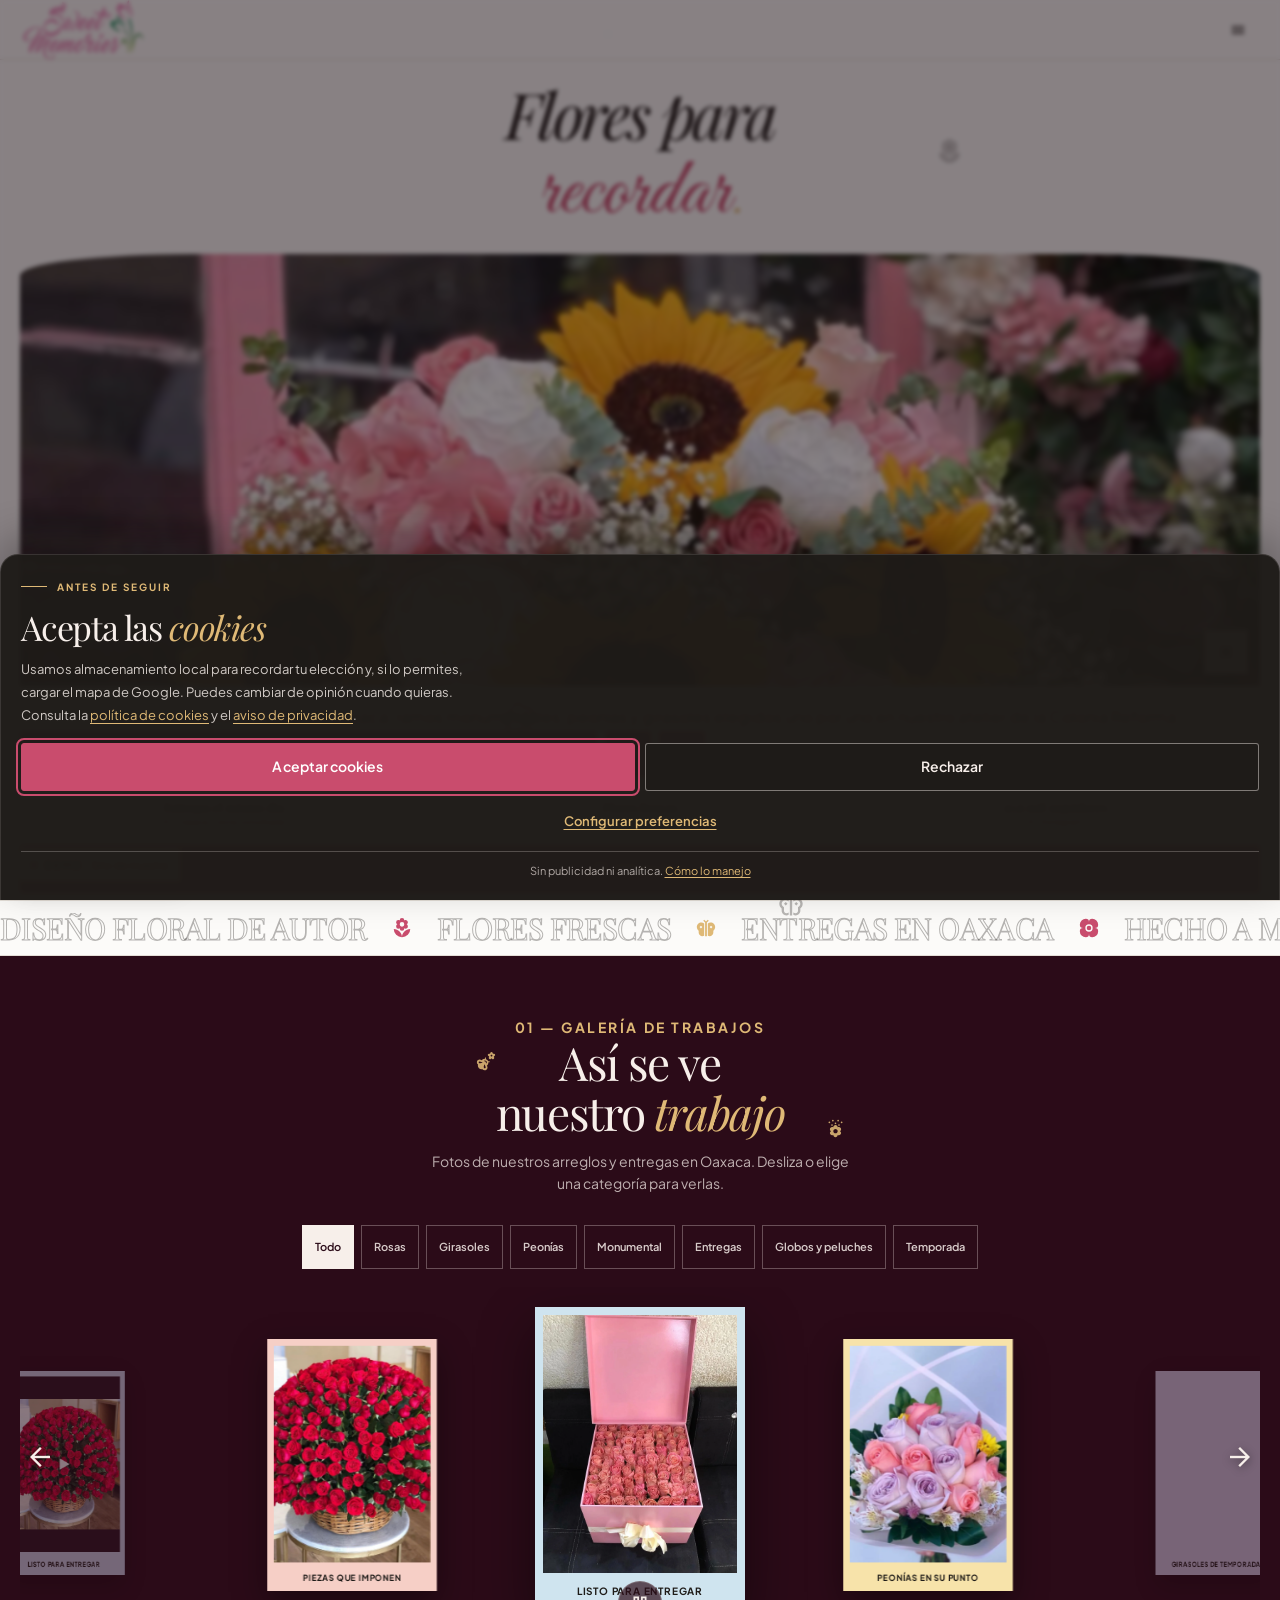
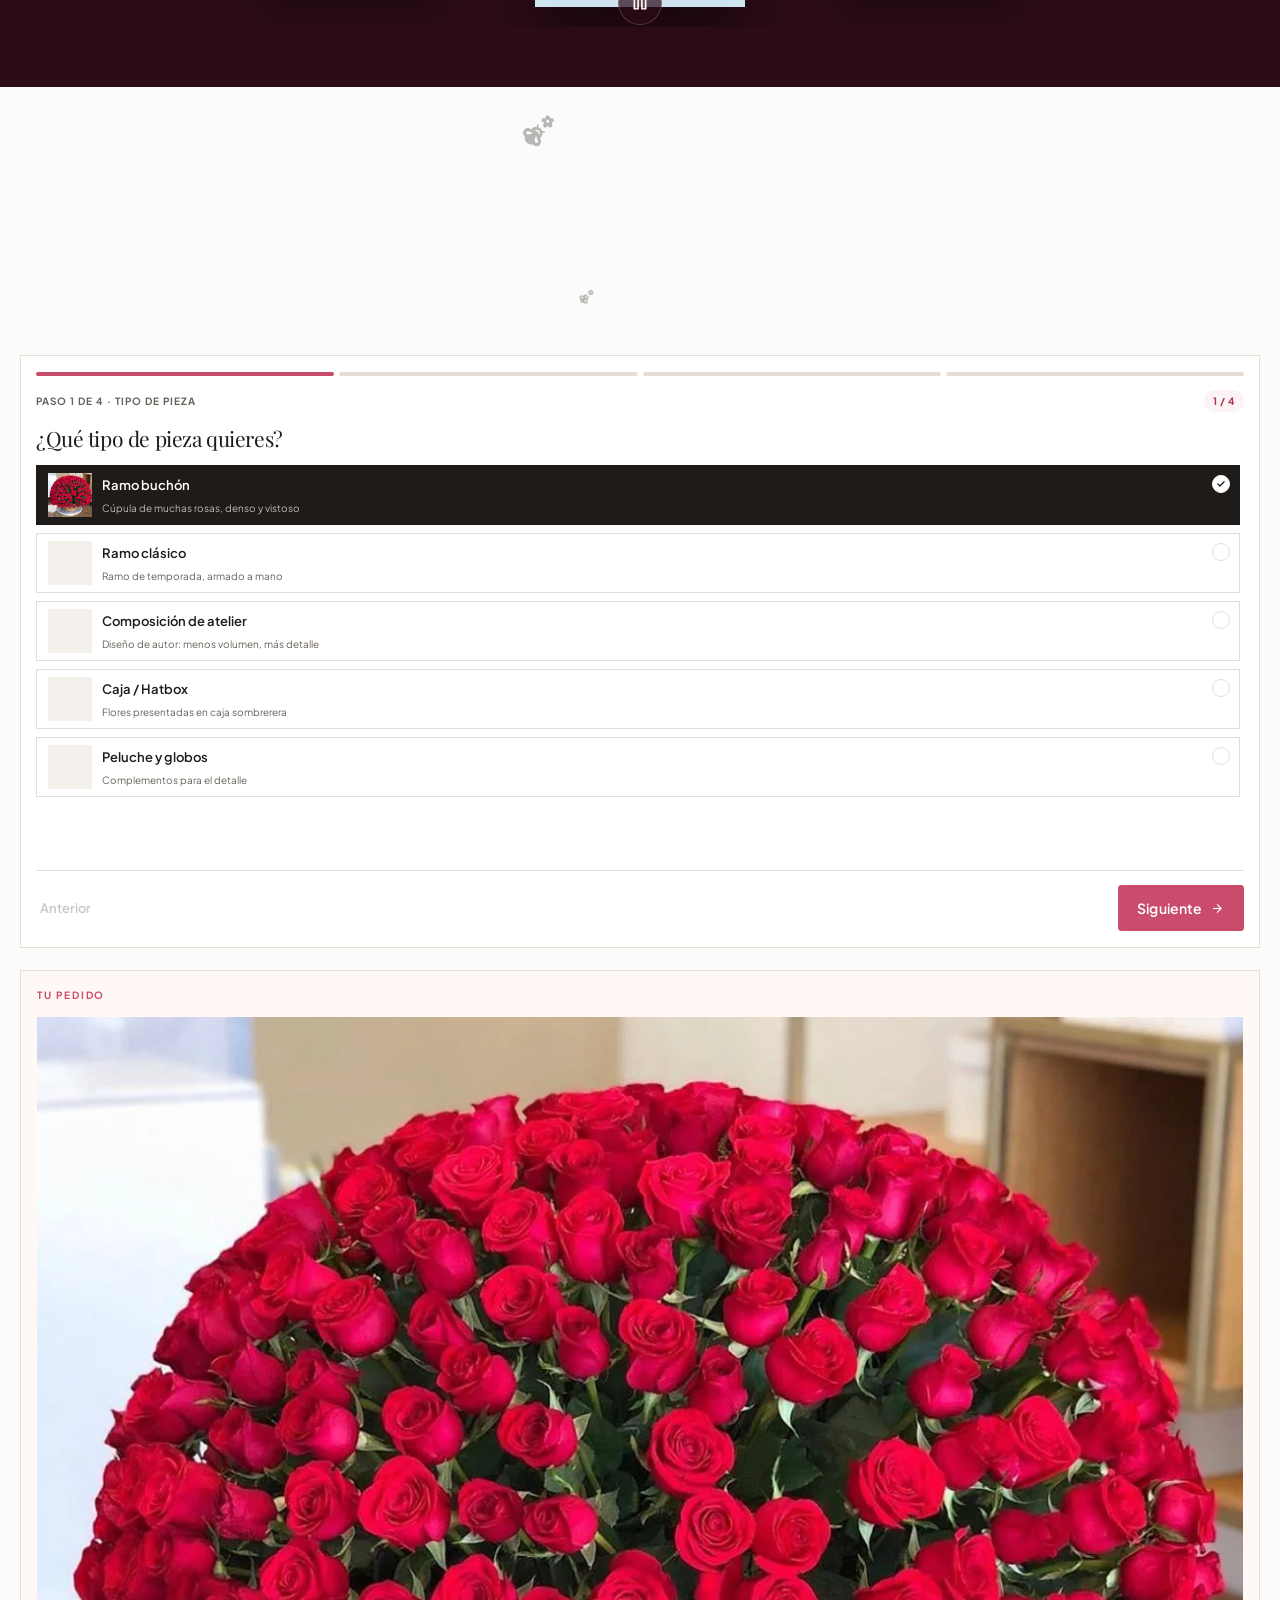
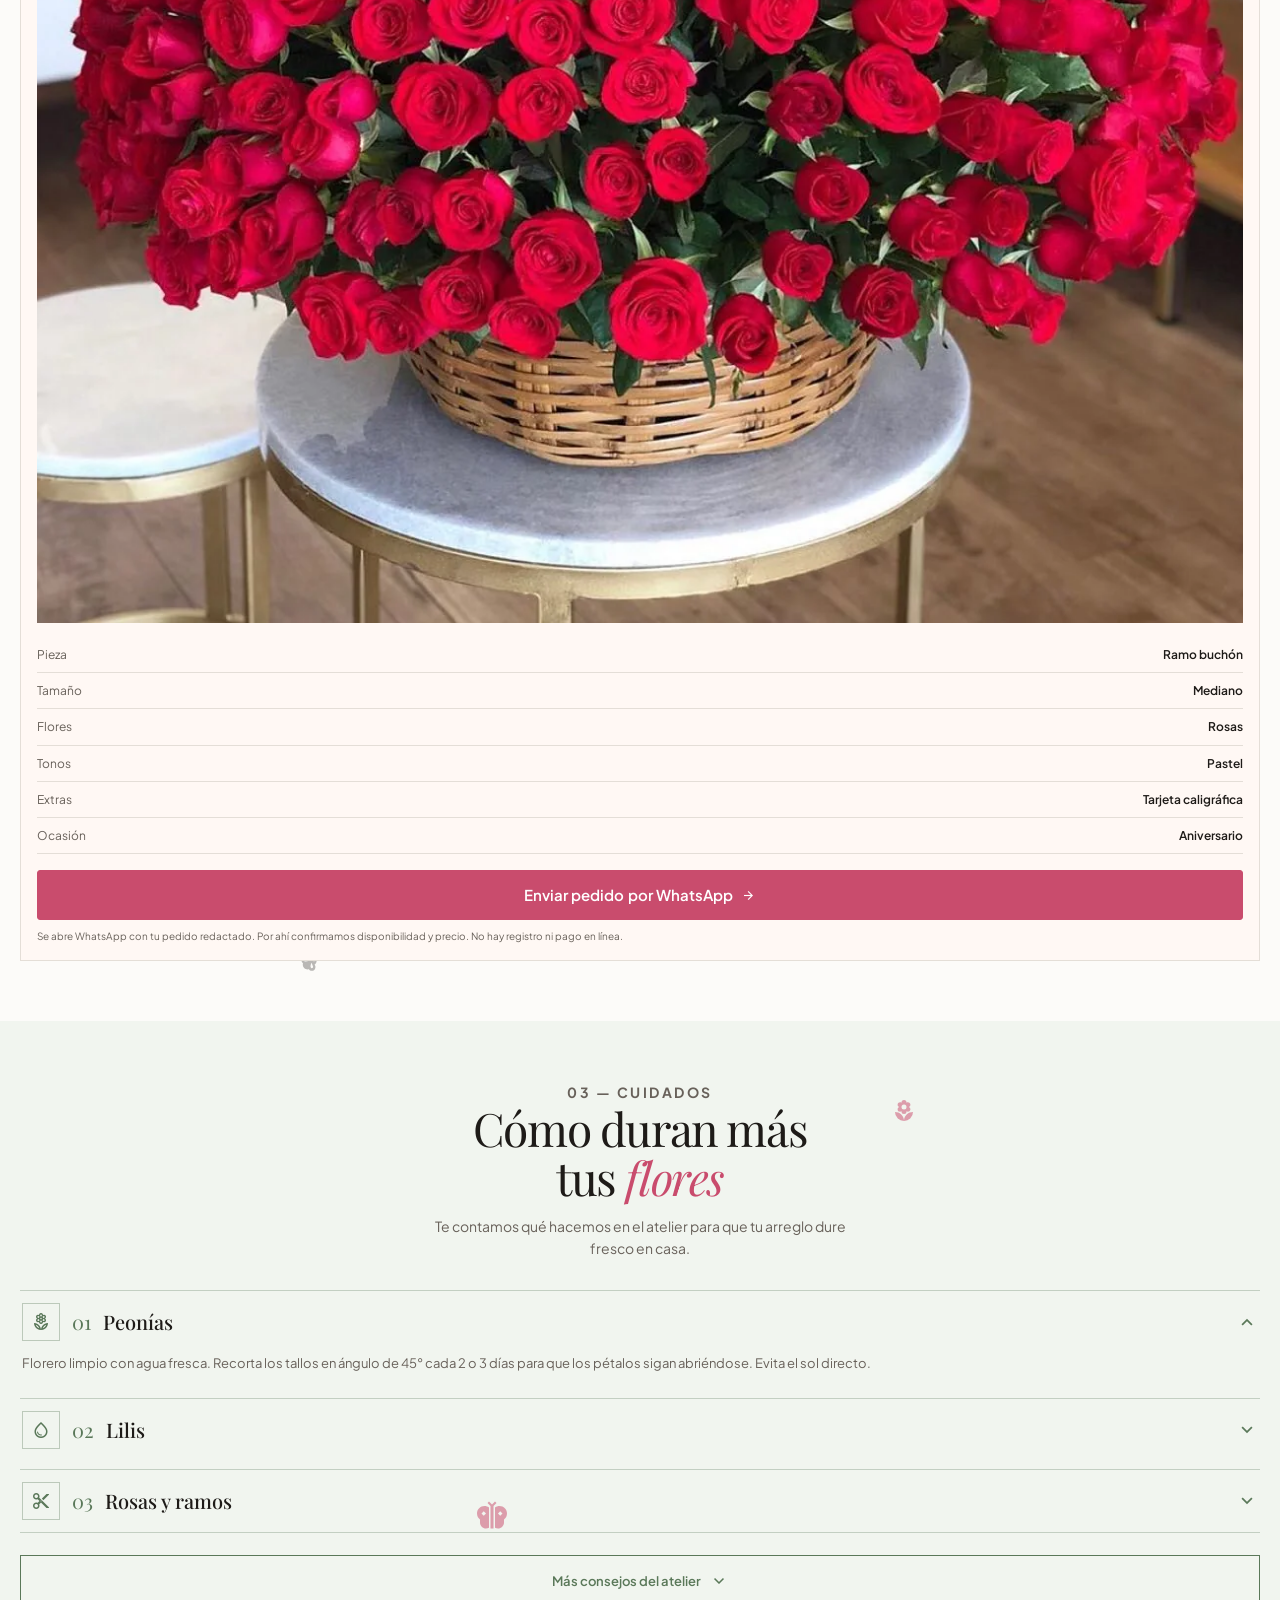
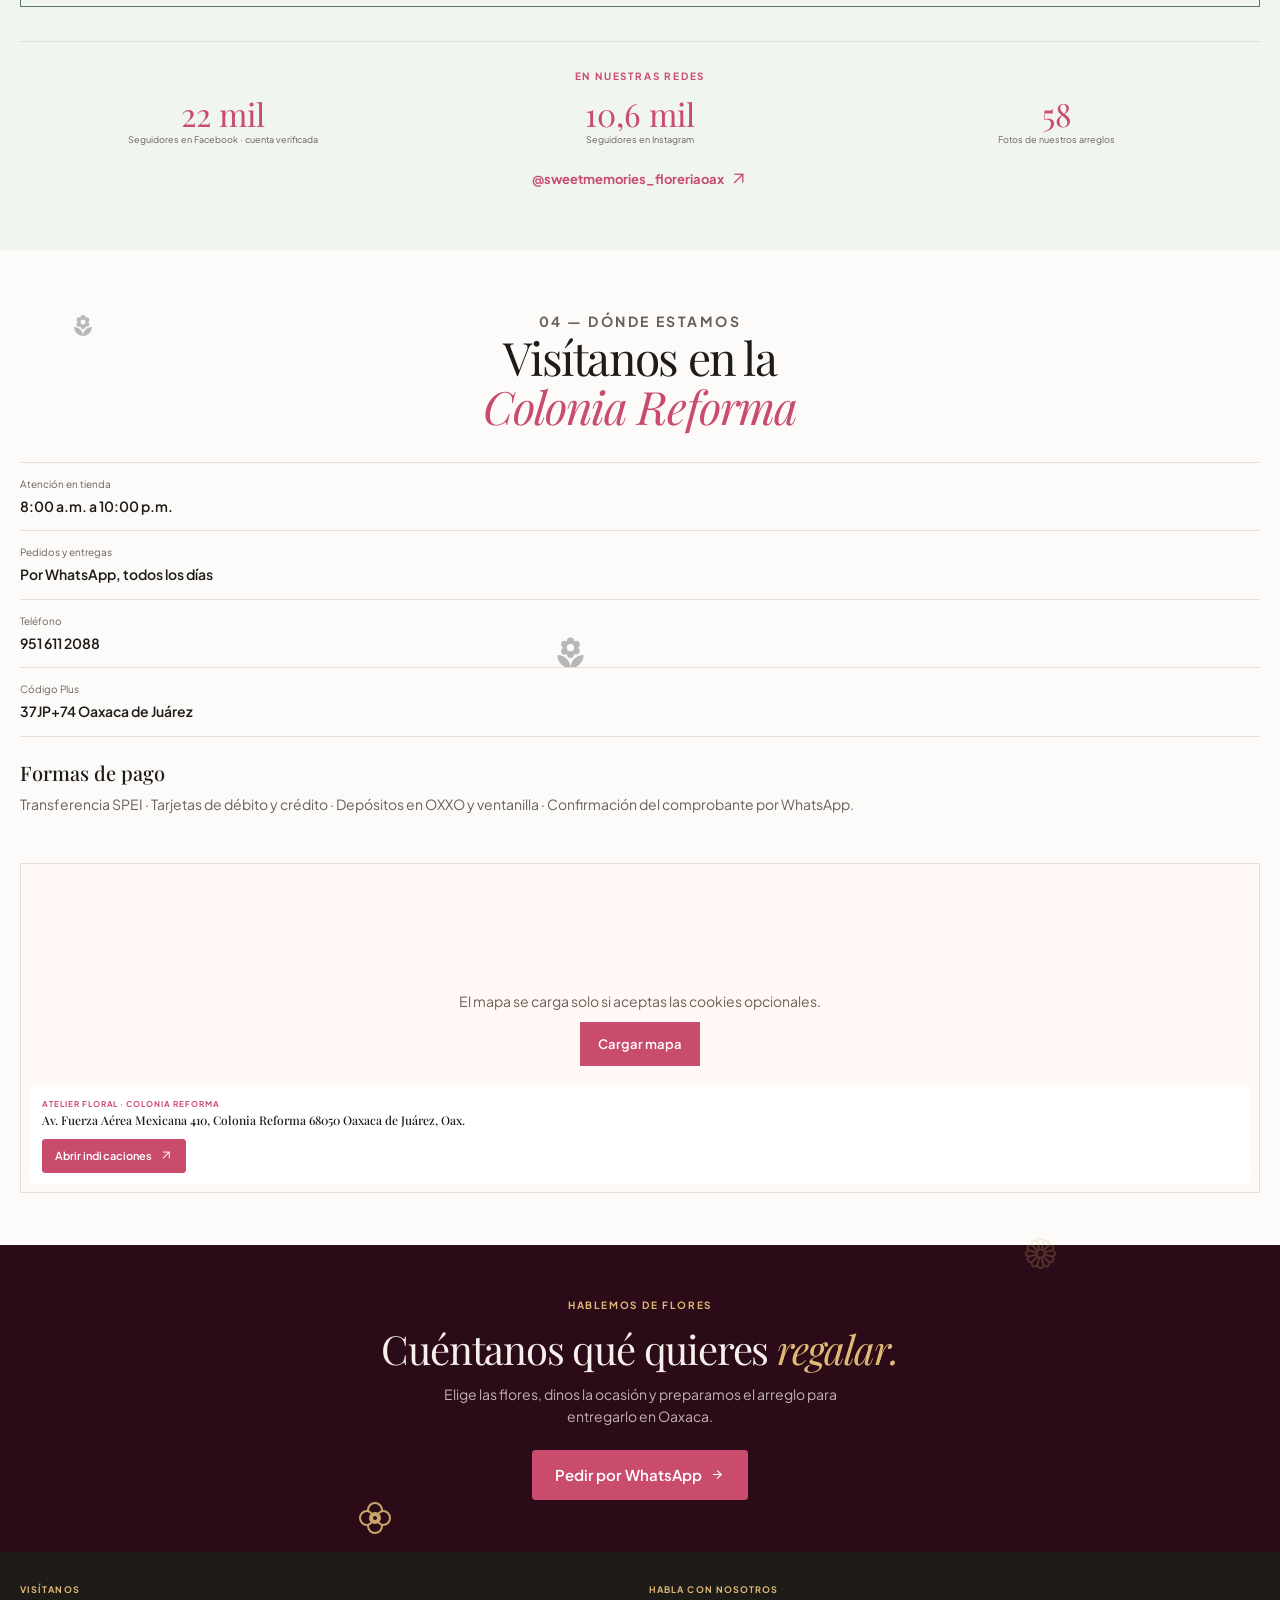
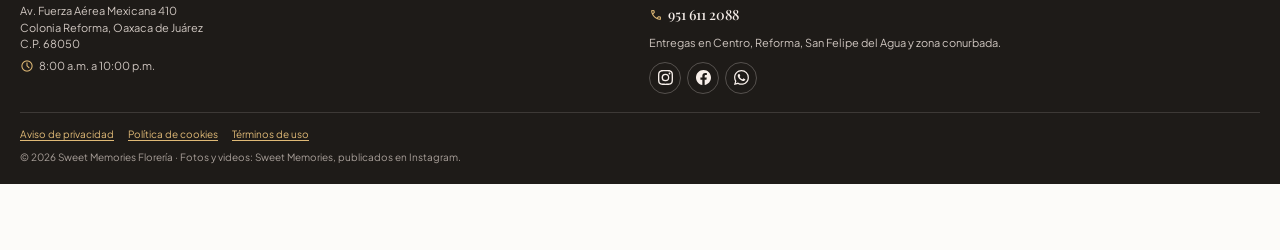
==== commit b53bae0a: "cro: aviso de cookies no bloqueante y logo WebP" ====
--- a/movil/index.html
+++ b/movil/index.html
@@ -368,7 +368,7 @@
   <header class="nav">
     <div class="wrap nav__bar">
       <a class="nav__logo" href="#inicio" aria-label="Sweet Memories, inicio">
-        <img src="assets/logo.png" alt="Sweet Memories" width="1575" height="816">
+        <img src="assets/logo.webp" alt="Sweet Memories" width="1575" height="816">
       </a>
       <nav class="nav__links" aria-label="Navegación principal">
         <a class="nav__link" href="#galeria">Galería</a>
--- a/movil/css/ui.css
+++ b/movil/css/ui.css
@@ -29,42 +29,46 @@
 .demo-sello span { font-size: 10px; color: var(--muted); }
 .legal-page .demo-sello { left: auto; right: 18px; }
 
-/* Aviso de cookies: modal centrado */
+/* Aviso de cookies: hoja inferior. Deja ver el hero mientras se decide. */
 .cookie {
   position: fixed;
   inset: 0;
   z-index: 60;
-  display: grid;
-  place-items: center;
-  padding: 24px;
+  display: flex;
+  align-items: flex-end;
+  justify-content: center;
+  padding: 0;
 }
 .cookie[hidden] { display: none; }
 .cookie::before {
   content: "";
   position: absolute;
   inset: 0;
-  background: rgba(20,8,14,.8);
-  -webkit-backdrop-filter: blur(4px);
-  backdrop-filter: blur(4px);
+  background: rgba(20,8,14,.5);
+  -webkit-backdrop-filter: blur(2px);
+  backdrop-filter: blur(2px);
   opacity: 0;
   transition: opacity .28s var(--ease-out);
 }
 .cookie__card {
   position: relative;
-  width: min(540px, 100%);
-  max-height: min(86svh, 760px);
+  width: 100%;
+  max-height: min(72svh, 620px);
   overflow-y: auto;
-  padding: clamp(24px, 4vw, 40px);
-  background: transparent;
-  border: 0;
-  box-shadow: none;
+  overscroll-behavior: contain;
+  padding: 24px 20px calc(20px + env(safe-area-inset-bottom, 0px));
+  background: rgba(30,27,24,.97);
+  border: 1px solid rgba(247,239,234,.12);
+  border-bottom: 0;
+  border-radius: 18px 18px 0 0;
+  box-shadow: 0 -14px 40px rgba(0,0,0,.28);
   color: var(--cream);
-  opacity: 0;
-  transform: translate3d(0, 16px, 0) scale(.985);
-  transition: opacity .3s var(--ease-out), transform .36s var(--ease-out);
+  opacity: 1;
+  transform: translate3d(0, 100%, 0);
+  transition: transform .36s var(--ease-out);
 }
 .cookie.is-in::before { opacity: 1; }
-.cookie.is-in .cookie__card { opacity: 1; transform: none; }
+.cookie.is-in .cookie__card { transform: none; }
 .cookie__marca {
   display: flex;
   align-items: center;
@@ -79,14 +83,14 @@
 .cookie__marca::before { content: ""; width: 26px; height: 1px; background: var(--gold); }
 .cookie__titulo {
   margin: 0 0 12px;
-  font: 400 clamp(30px, 4.4vw, 44px)/1.06 var(--font-display);
+  font: 400 clamp(26px, 6vw, 34px)/1.1 var(--font-display);
   letter-spacing: -.035em;
 }
 .cookie__titulo em { font-style: italic; color: var(--gold); }
 .cookie__texto {
-  margin: 0 0 24px;
+  margin: 0 0 16px;
   max-width: 46ch;
-  font-size: 14px;
+  font-size: 13px;
   line-height: 1.75;
   color: rgba(247,239,234,.82);
 }
@@ -106,7 +110,7 @@
 .cookie__rechazar:hover { background: #3a332e; }
 .cookie__config {
   display: block;
-  margin: 16px auto 0;
+  margin: 12px auto 0;
   background: none;
   border: 0;
   padding: 8px 4px;
@@ -146,8 +150,8 @@
 }
 .cookie__guardar { width: 100%; min-height: 46px; font-size: 14px; }
 .cookie__pie {
-  margin: 18px 0 0;
-  padding-top: 14px;
+  margin: 12px 0 0;
+  padding-top: 10px;
   border-top: 1px solid rgba(247,239,234,.24);
   text-align: center;
   font-size: 11px;
@@ -327,15 +331,15 @@
 @media (max-width: 768px) {
   .demo-sello { left: auto; right: 12px; bottom: auto; top: calc(var(--nav-h) + env(safe-area-inset-top, 0px) + 10px); padding: 6px 10px; }
   .demo-sello span { display: none; }
-  .cookie { padding: 14px; }
-  .cookie__card { padding: 24px 22px 22px; max-height: 90svh; }
-  .cookie__acciones { grid-template-columns: 1fr; }
+  .cookie { padding: 0; }
+  .cookie__card { padding: 20px 18px calc(18px + env(safe-area-inset-bottom, 0px)); max-height: 78svh; }
+  .cookie__acciones { grid-template-columns: 1fr 1fr; }
   .legal__marca img { width: 108px; }
   .legal__bloque { grid-template-columns: 1fr; gap: 8px; }
   .legal__num { font-size: 18px; }
 }
 @media (prefers-reduced-motion: reduce) {
   .cookie, .cookie::before, .cookie__card { transition: none !important; }
-  .cookie__card { opacity: 1; transform: none; }
+  .cookie__card { transform: none; }
   .legal__bloque { animation: none !important; }
 }
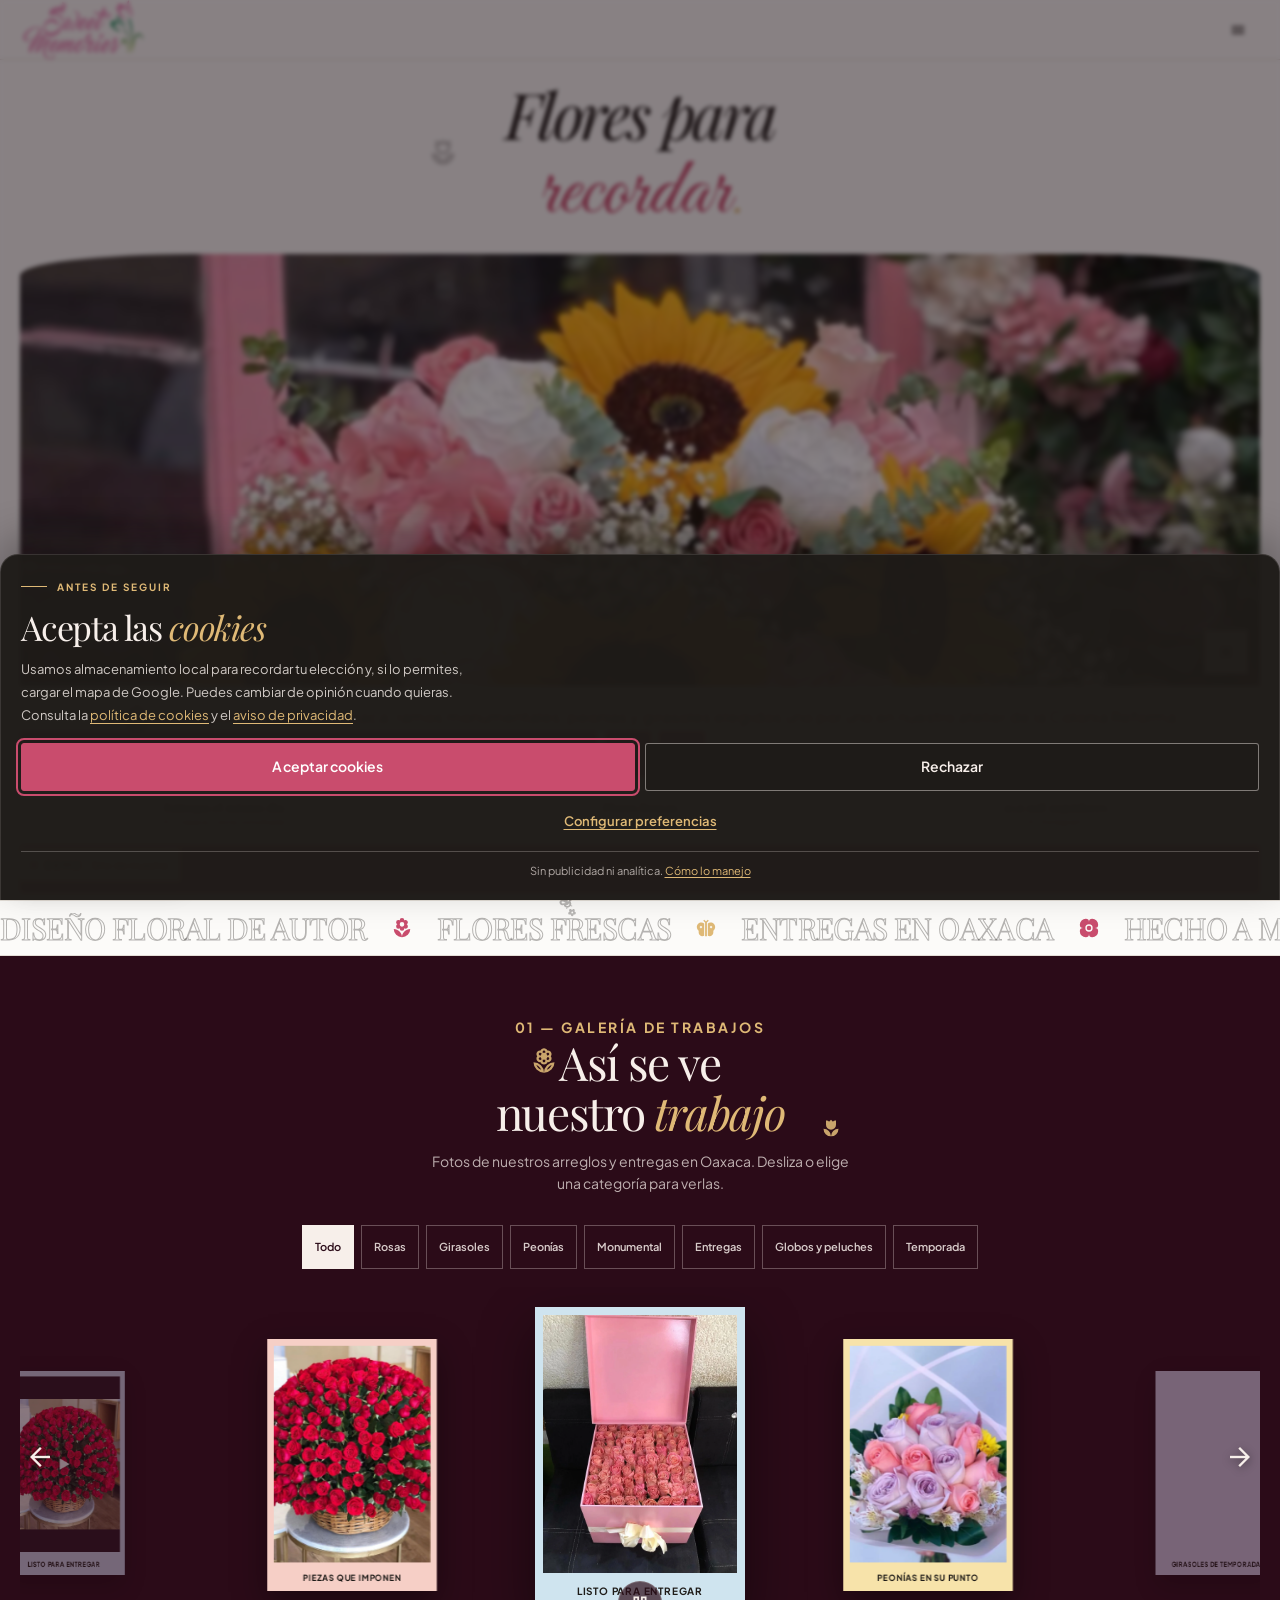
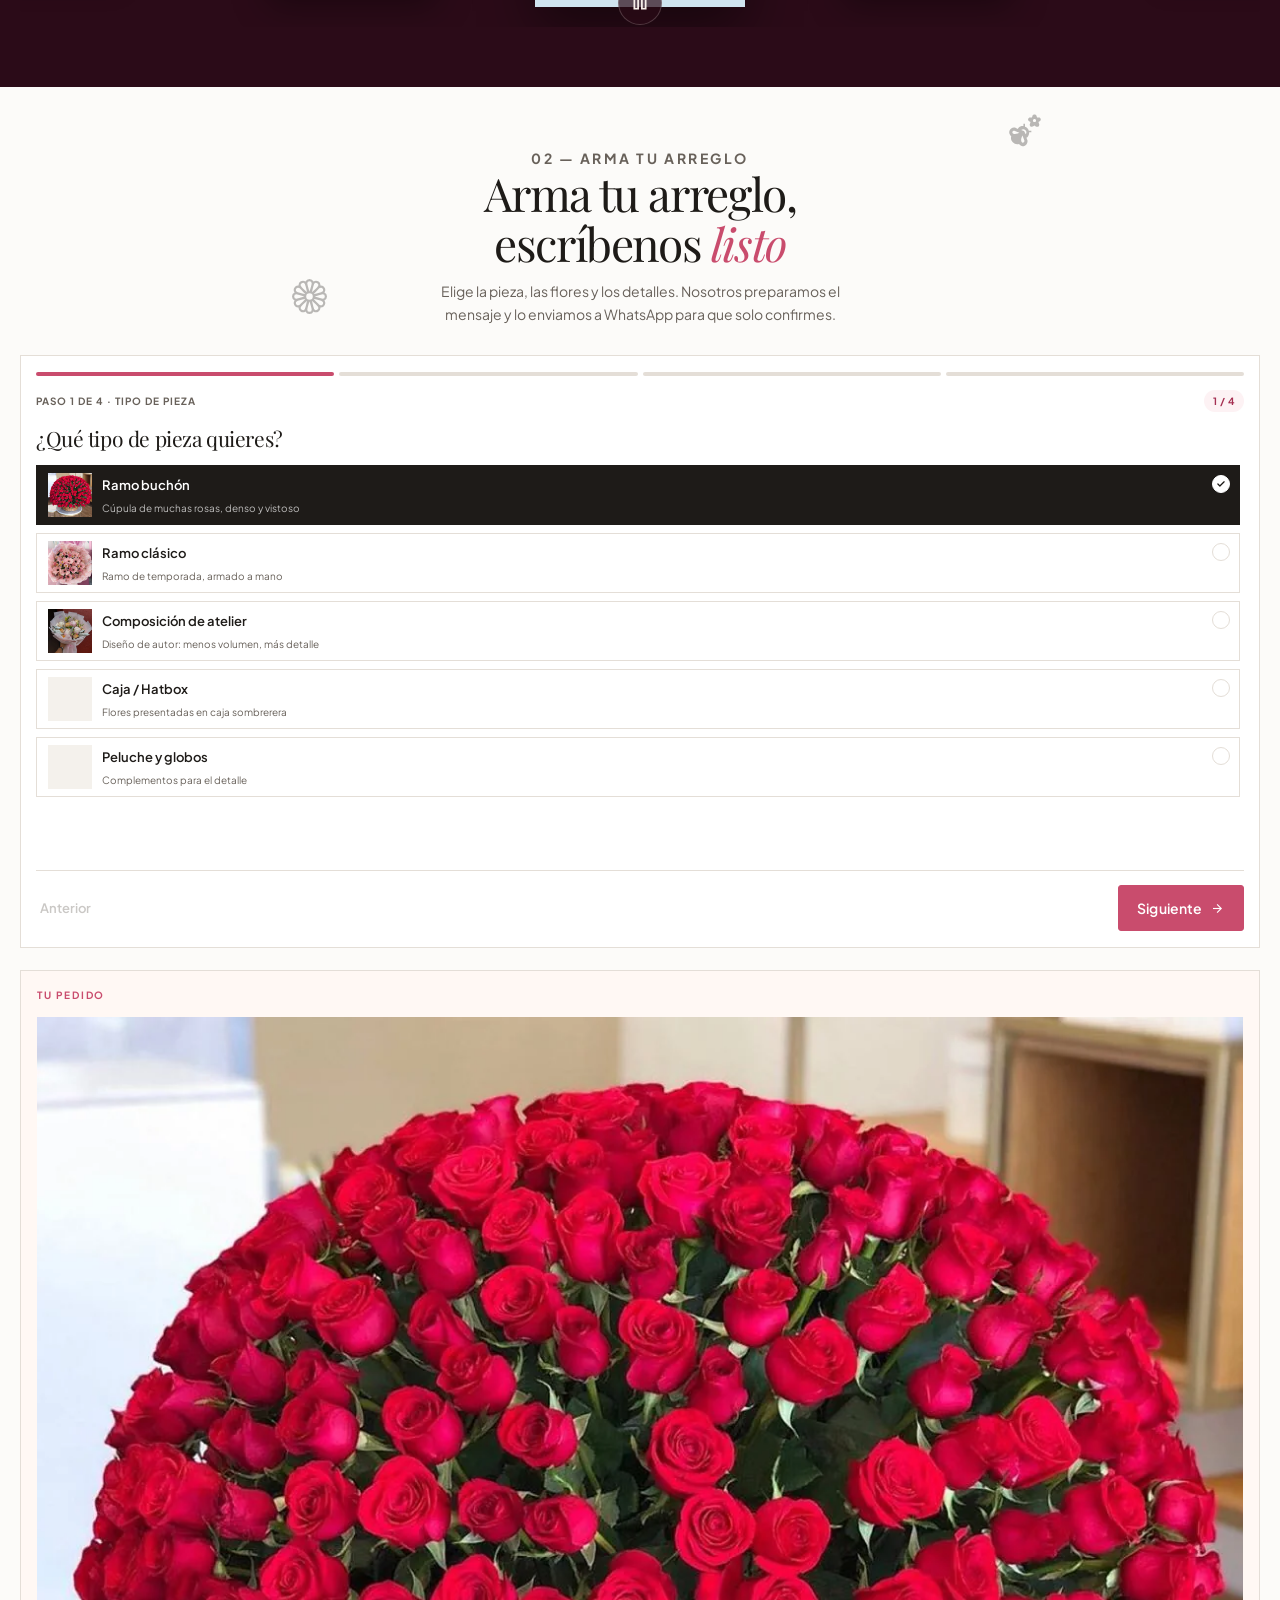
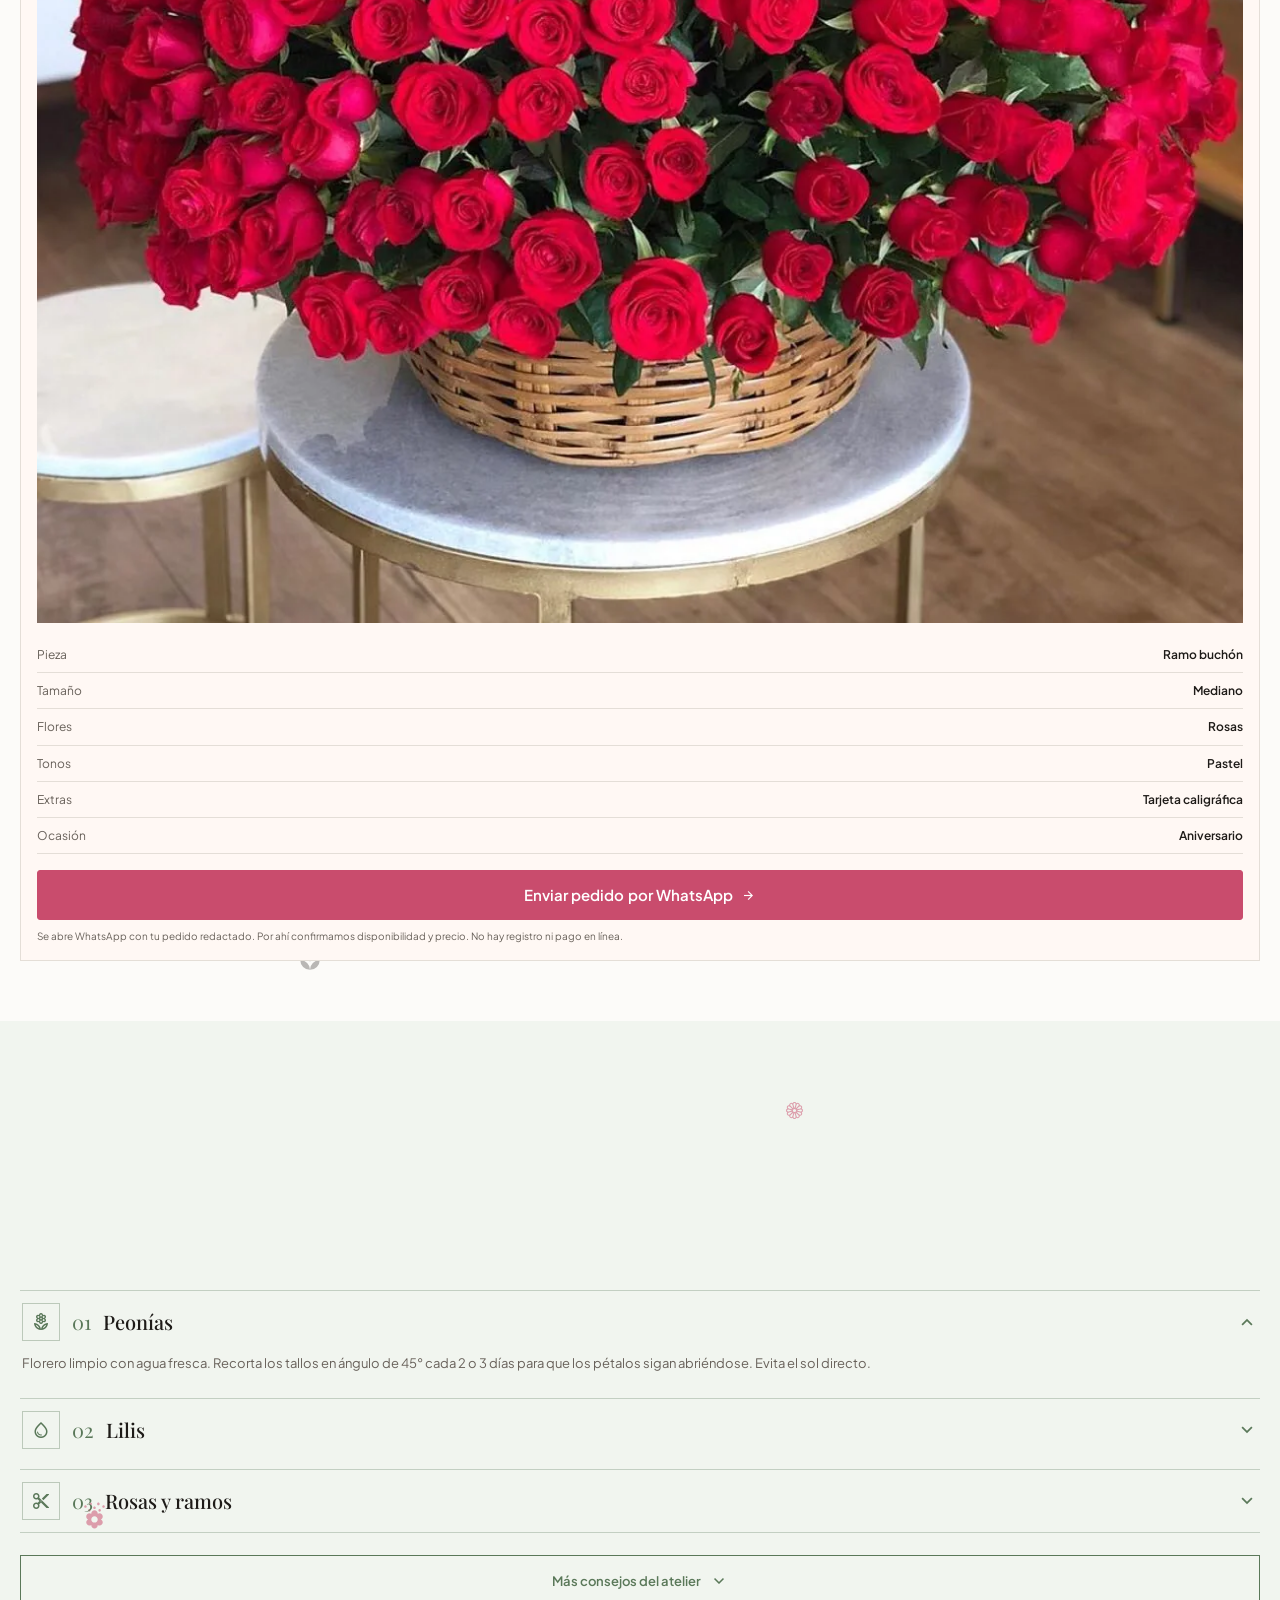
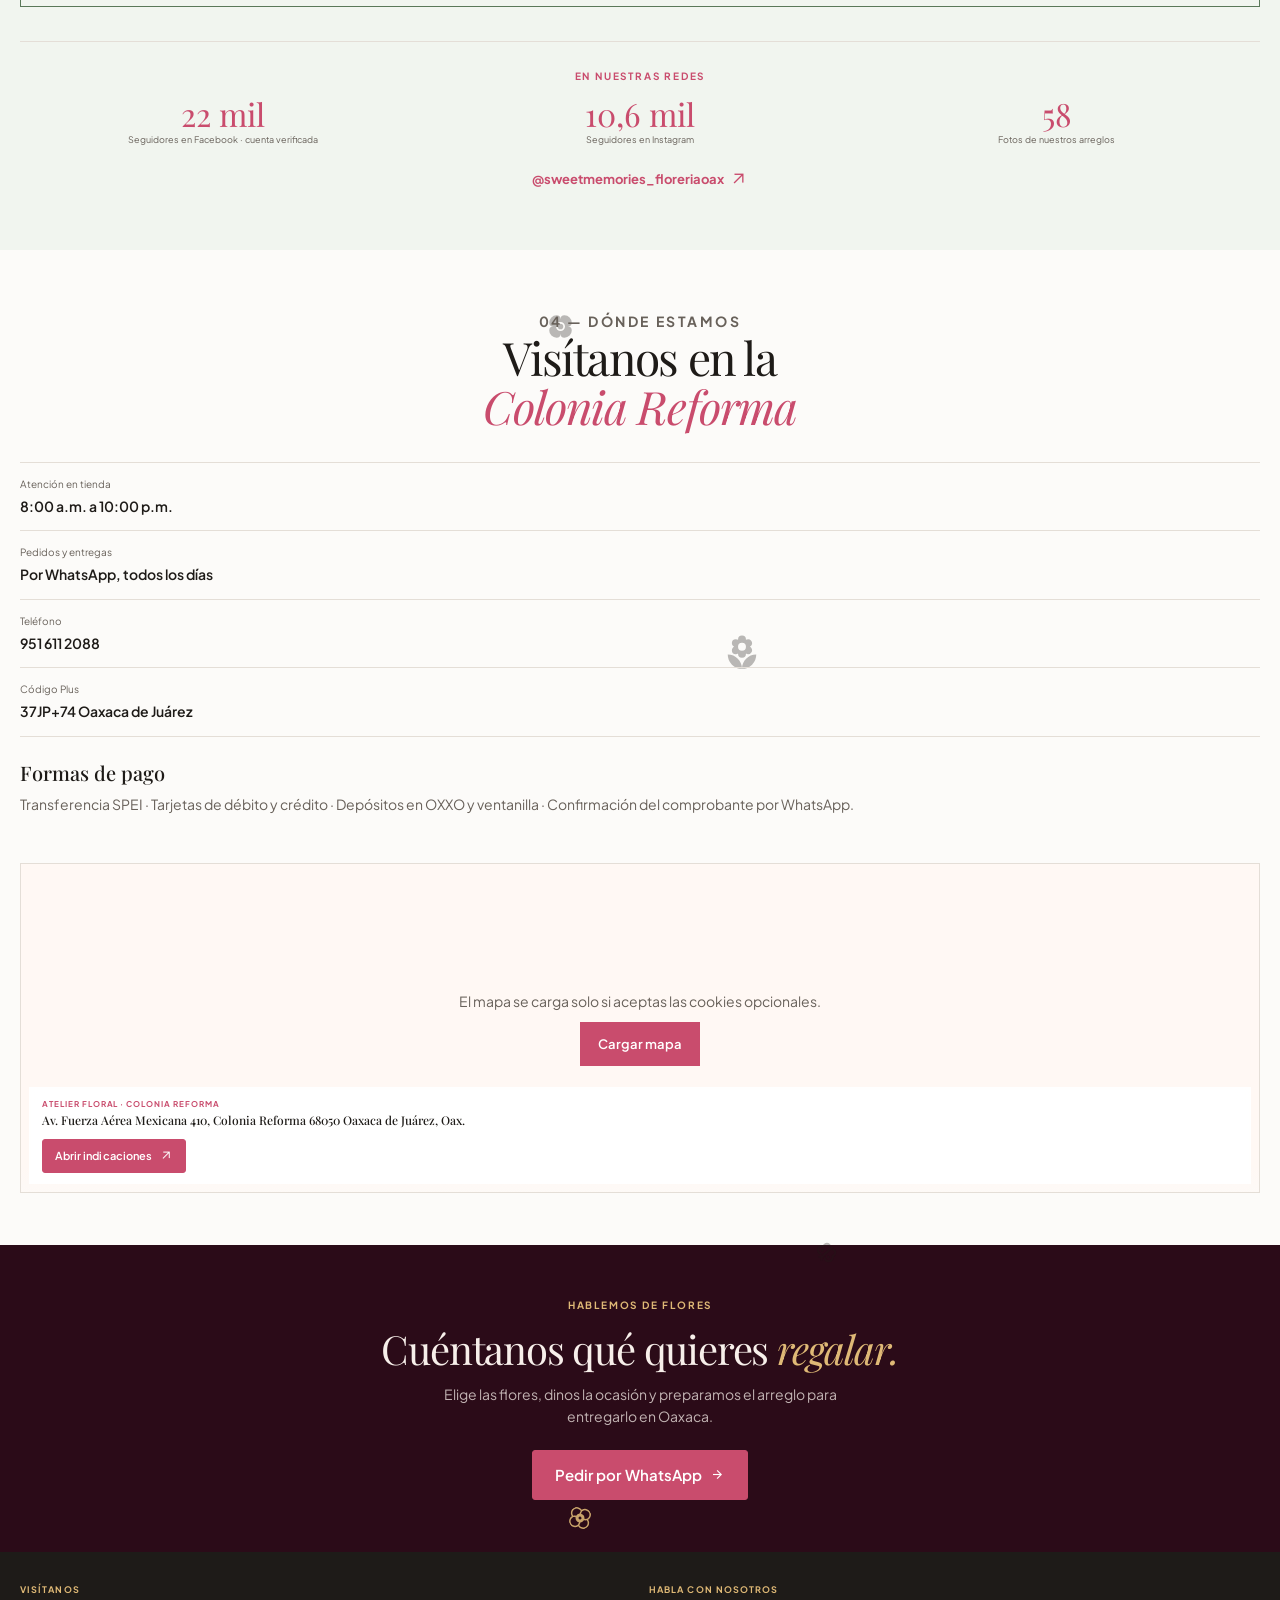
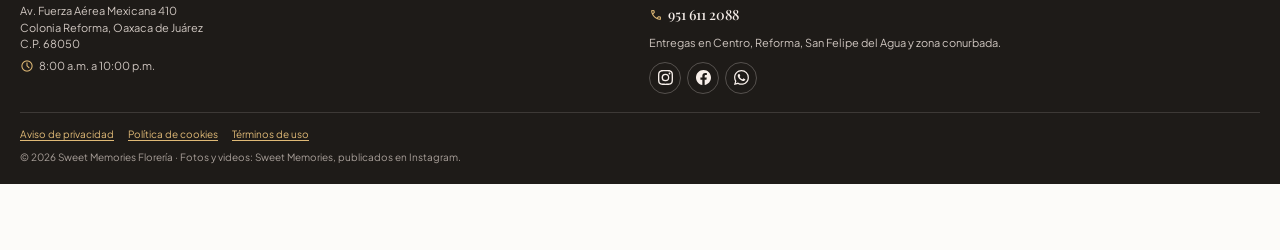
==== commit 15fddf01: "aeo: galeria estatica en HTML, revelados condicionados a JS y llms.txt" ====
--- a/movil/index.html
+++ b/movil/index.html
@@ -78,7 +78,7 @@
   <link href="https://fonts.googleapis.com/css2?family=Playfair+Display:ital,wght@0,400;0,500;0,600;1,400;1,500&family=Plus+Jakarta+Sans:wght@400;500;600;700&family=Great+Vibes&family=Material+Symbols+Outlined:opsz,wght,FILL@20..48,100..700,0..1&display=swap" rel="stylesheet">
   <link rel="stylesheet" href="css/styles.css">
   <link rel="stylesheet" href="css/ui.css">
-  <script>document.documentElement.classList.add('m-enter');setTimeout(function(){document.documentElement.classList.add('m-enter-done')},700)</script>
+  <script>document.documentElement.classList.add('js','m-enter');setTimeout(function(){document.documentElement.classList.add('m-enter-done')},700)</script>
 </head>
 <body>
 <div class="flora-global" id="flora-global" aria-hidden="true">
@@ -503,6 +503,18 @@
             <span class="material-symbols-outlined" aria-hidden="true">pause</span>
           </button>
         </div>
+        <div class="catalogo-estatico" aria-label="Catálogo de arreglos florales">
+          <img src="assets/photos/igexport-B2nTOBkh7OD.webp" alt="Cúpula densa de rosas rojas" width="800" height="1000" loading="lazy" decoding="async">
+          <img src="assets/photos/igexport-B2sjBoTB3jo.webp" alt="Caja rosa con bombones y detalle de regalo" width="800" height="1000" loading="lazy" decoding="async">
+          <img src="assets/photos/igexport-B877-0uB7dF-2.webp" alt="Ramo de peonías rosadas con laurel" width="800" height="1000" loading="lazy" decoding="async">
+          <img src="assets/photos/igexport-B877-0uB7dF-3.webp" alt="Girasol con rosas y follaje" width="800" height="1000" loading="lazy" decoding="async">
+          <img src="assets/photos/igexport-B877-0uB7dF-5.webp" alt="Caja rosa con rosas y corazón de rosas rojas" width="800" height="1000" loading="lazy" decoding="async">
+          <img src="assets/photos/igexport-B877-0uB7dF-7.webp" alt="Girasoles en caja roja" width="800" height="1000" loading="lazy" decoding="async">
+          <img src="assets/photos/igexport-B877-0uB7dF-9.webp" alt="Rosas y botella de vino en caja regalo" width="800" height="1000" loading="lazy" decoding="async">
+          <img src="assets/photos/igexport-B877-0uB7dF.webp" alt="Caja corazón con rosas rosadas y moño" width="800" height="1000" loading="lazy" decoding="async">
+          <img src="assets/photos/igexport-C-B8ZlpNzAb.webp" alt="Rosas rojas en caja corazón" width="800" height="1000" loading="lazy" decoding="async">
+          <img src="assets/photos/igexport-C0sujDzr5KA-2.webp" alt="Ramo de tonos pastel con flores seleccionadas" width="800" height="1000" loading="lazy" decoding="async">
+        </div>
       </div>
     </section>
 
--- a/movil/css/styles.css
+++ b/movil/css/styles.css
@@ -403,8 +403,8 @@
 .lightbox__close:active, .lightbox__zoom:active { transform: scale(.94); }
 
 /* ---------- REVELADOS AL SCROLL ---------- */
-html.m-enter [data-reveal] { opacity: 0; transform: translate3d(0, 22px, 0); transition: opacity .65s var(--ease-out) var(--d, 0ms), transform .65s var(--ease-out) var(--d, 0ms); }
-html.m-enter [data-reveal].is-in { opacity: 1; transform: none; }
+html.js [data-reveal] { opacity: 0; transform: translate3d(0, 22px, 0); transition: opacity .65s var(--ease-out) var(--d, 0ms), transform .65s var(--ease-out) var(--d, 0ms); }
+html.js [data-reveal].is-in { opacity: 1; transform: none; }
 
 /* ---------- FLORA GLOBAL ---------- */
 .svg-sprite { position: absolute; width: 0; height: 0; overflow: hidden; }
@@ -436,7 +436,7 @@
 @media (prefers-reduced-motion: reduce) {
   html { scroll-behavior: auto; }
   *, *::before, *::after { animation-duration: .01ms !important; animation-iteration-count: 1 !important; transition-duration: .01ms !important; }
-  html.m-enter [data-reveal], html.m-enter .hero h1 .line > span,
+  html.js [data-reveal], html.m-enter .hero h1 .line > span,
   html.m-enter .hero__lead, html.m-enter .hero .btn-row,
   html.m-enter .hero__facts, html.m-enter .hero__seal { opacity: 1 !important; transform: none !important; }
   html.m-enter .hero__figure video { transform: none !important; }
@@ -451,3 +451,10 @@
 }
 
 .sr-only { position: absolute; width: 1px; height: 1px; padding: 0; margin: -1px; overflow: hidden; clip: rect(0, 0, 0, 0); white-space: nowrap; border: 0; }
+
+/* Catálogo estático: existe en el HTML para rastreadores sin JS.
+   Se oculta en cuanto el carrusel real termina de renderizarse. */
+.catalogo-estatico { display: grid; grid-template-columns: repeat(auto-fill, minmax(140px, 1fr)); gap: 10px; margin-top: 24px; }
+.catalogo-estatico img { width: 100%; height: auto; aspect-ratio: 4/5; object-fit: cover; }
+html.catalogo-listo .catalogo-estatico { display: none; }
+html:not(.catalogo-listo) .coverflow { display: none; }
